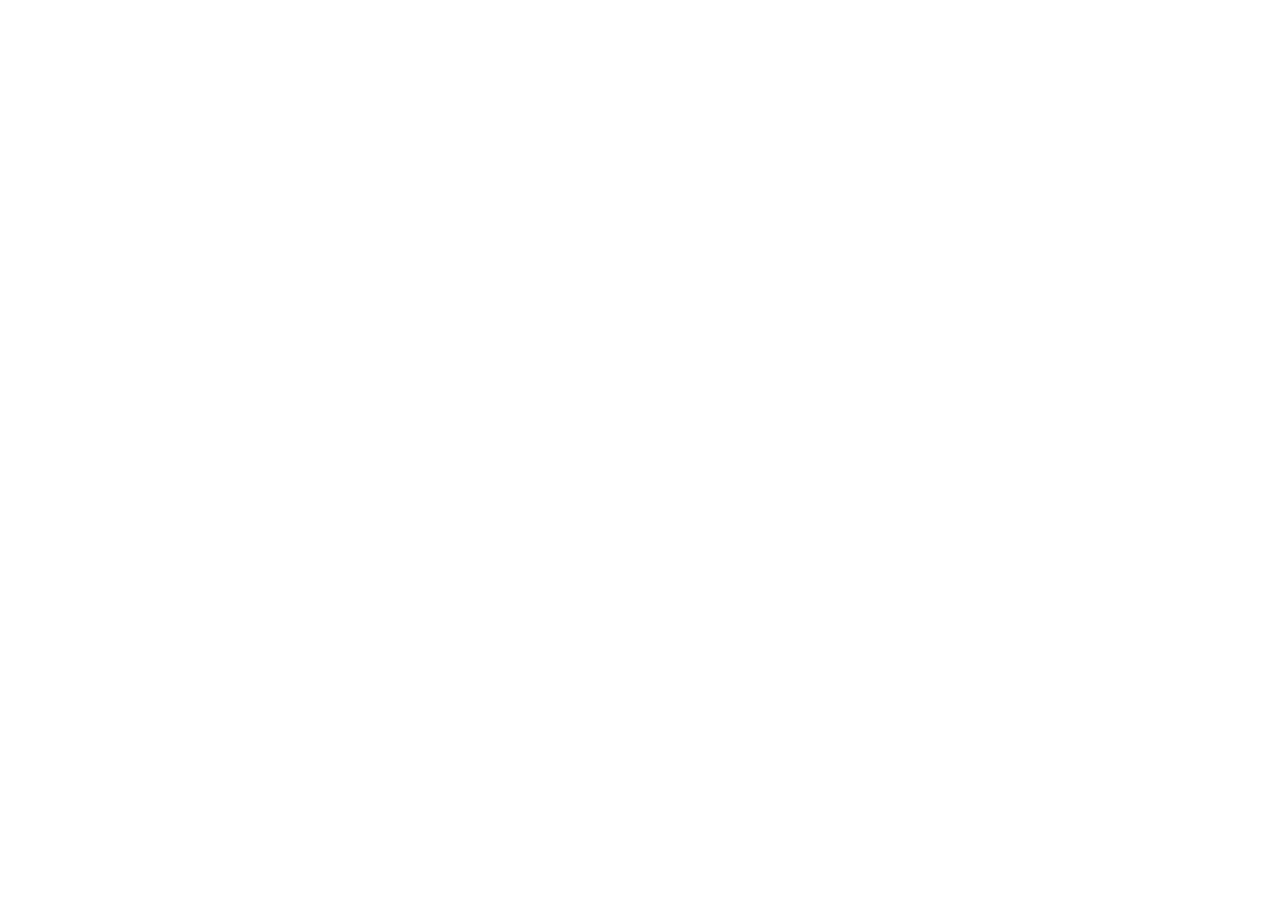
==== index.html @ 42267402 "design: 하단 탭바 아이콘 디자인 피그마 시안 1:1 매칭 및 active 상태 fill 디자인 적용" ====
<html lang="ko"><head>
<meta charset="UTF-8">
<meta name="viewport" content="width=device-width, initial-scale=1.0">
<title>USE — 쿠폰 자동추천 서비스</title>
<link rel="stylesheet" href="https://unpkg.com/leaflet@1.9.4/dist/leaflet.css">
<link rel="stylesheet" href="style.css?v=35">
</head>
<body>

<!-- ==================== SPLASH ==================== -->
<div class="screen" id="s-splash" style="background: var(--primary); min-height: 100vh; display: none; align-items: center; justify-content: center;">
  <div class="sp-inner">
    <div class="sp-logo">
      <span class="sp-logo-txt">USE</span>
    </div>
    <p class="sp-sub">쿠폰 통합 서비스</p>
  </div>
</div>

<!-- ────────────────────────────────────────
  공통 온보딩 스타일
──────────────────────────────────────── -->
<!-- ==================== MAIN ==================== -->
<div class="screen" id="s-main" style="display: none;">
  <div class="main-screen">
    <div class="main-content">

      <!-- 뒤로가기 (회원가입 모드에서만 표시) -->

      <!-- 제목 -->
      <h1 class="main-hero-title">안녕하세요 :)<br>USE입니다.</h1>

      <!-- 로그인 폼 -->
      <div id="main-login-panel" class="main-form" style="display: flex;">
        <div class="main-field"><input type="text" placeholder="아이디를 입력해 주세요"></div>
        <div class="main-field"><input type="password" placeholder="비밀번호를 입력해 주세요"></div>
        <button class="main-login-btn" onclick="S.isConnected=true;localStorage.setItem('useHasVisited','1');go('home');setTimeout(showNotiSetupPopup,300);">로그인</button>
        <div class="main-divider">간편 로그인</div>
        <div class="main-social-row">
          <button class="main-social-btn main-social-kakao" onclick="S.isConnected=true;localStorage.setItem('useHasVisited','1');go('home');" title="카카오 로그인">
            <svg width="22" height="22" viewBox="0 0 24 24" fill="#3A1D00"><path d="M12 3C6.477 3 2 6.477 2 10.8c0 2.7 1.6 5.08 4.04 6.54L5 21l4.56-2.4c.79.17 1.6.26 2.44.26 5.523 0 10-3.477 10-7.8S17.523 3 12 3z"></path></svg>
          </button>
          <button class="main-social-btn main-social-naver" onclick="S.isConnected=true;localStorage.setItem('useHasVisited','1');go('home');" title="네이버 로그인">
            <svg width="18" height="18" viewBox="0 0 24 24" fill="white"><path d="M16.273 12.845L7.376 0H0v24h7.727V11.155L16.624 24H24V0h-7.727z"></path></svg>
          </button>
          <button class="main-social-btn main-social-toss" onclick="S.isConnected=true;localStorage.setItem('useHasVisited','1');go('home');" title="토스 로그인">
            <svg width="20" height="20" viewBox="0 0 24 24" fill="white"><path d="M12 2C6.48 2 2 6.48 2 12s4.48 10 10 10 10-4.48 10-10S17.52 2 12 2zm0 3c1.66 0 3 1.34 3 3s-1.34 3-3 3-3-1.34-3-3 1.34-3 3-3zm0 14.2c-2.5 0-4.71-1.28-6-3.22.03-1.99 4-3.08 6-3.08 1.99 0 5.97 1.09 6 3.08-1.29 1.94-3.5 3.22-6 3.22z"></path></svg>
          </button>
          <button class="main-social-btn main-social-google" onclick="S.isConnected=true;localStorage.setItem('useHasVisited','1');go('home');" title="구글 로그인">
            <svg width="20" height="20" viewBox="0 0 24 24"><path d="M22.56 12.25c0-.78-.07-1.53-.2-2.25H12v4.26h5.92c-.26 1.37-1.04 2.53-2.21 3.31v2.77h3.57c2.08-1.92 3.28-4.74 3.28-8.09z" fill="#4285F4"></path><path d="M12 23c2.97 0 5.46-.98 7.28-2.66l-3.57-2.77c-.98.66-2.23 1.06-3.71 1.06-2.86 0-5.29-1.93-6.16-4.53H2.18v2.84C3.99 20.53 7.7 23 12 23z" fill="#34A853"></path><path d="M5.84 14.09c-.22-.66-.35-1.36-.35-2.09s.13-1.43.35-2.09V7.07H2.18C1.43 8.55 1 10.22 1 12s.43 3.45 1.18 4.93l2.85-2.22.81-.62z" fill="#FBBC05"></path><path d="M12 5.38c1.62 0 3.06.56 4.21 1.64l3.15-3.15C17.45 2.09 14.97 1 12 1 7.7 1 3.99 3.47 2.18 7.07l3.66 2.84c.87-2.6 3.3-4.53 6.16-4.53z" fill="#EA4335"></path></svg>
          </button>
        </div>
        <button class="main-signup-link-btn" onclick="go('main-signup')">회원가입 하러 가기</button>
      </div>

    </div><!-- /.main-content -->
  </div><!-- /.main-screen -->
</div>

<!-- ==================== LOGIN ==================== -->
<div class="screen" id="s-login-new" style="display: none;">
  <div class="ob2-wrap">
    <button class="ob2-back" onclick="go('main')" aria-label="뒤로가기"><svg viewBox="0 0 24 24" fill="none" aria-hidden="true"><path d="M15 18l-6-6 6-6" stroke="currentColor" stroke-width="2" stroke-linecap="round" stroke-linejoin="round"></path></svg></button>
    <div class="ob2-title" style="margin-top:100px">로그인</div>
    <div class="ob2-field"><input type="text" placeholder="아이디 입력"></div>
    <div class="ob2-field"><input type="password" placeholder="비밀번호 입력"></div>
    <button class="ob2-btn" onclick="S.isConnected=true;localStorage.setItem('useHasVisited','1');go('home');">로그인</button>
  </div>
</div>

<!-- ==================== 회원가입 선택 (→ s-main 회원가입 탭으로 통합) ==================== -->
<div class="screen" id="s-signup-select" style="display: none;"></div>

<!-- ==================== 서비스 이용 동의 (Figma 25:6840) ==================== -->
<div class="screen" id="s-main-signup" style="display: none;">
  <div class="terms-wrap" style="background:#fff;">
    <!-- 뒤로가기 -->
    <button class="terms-back" onclick="go('main')" aria-label="뒤로가기">
      <svg viewBox="0 0 24 24" fill="none" aria-hidden="true"><path d="M15 18l-6-6 6-6" stroke="currentColor" stroke-width="2" stroke-linecap="round" stroke-linejoin="round"></path></svg>
    </button>
    <!-- 타이틀 -->
    <h1 class="main-hero-title" style="color:var(--color-blue-500);font-size:32px;">안녕하세요 :)<br>USE입니다.</h1>
    <!-- 폼 -->
    <div class="main-form" style="display:flex;margin-top:32px;">
      <p style="font-family:var(--font);font-size:16px;font-weight:600;color:var(--color-gray-400);text-align:center;margin:0 0 12px;">휴대폰번호로 간편하게 가입해 보세요!</p>
      <div class="main-field">
        <input type="tel" placeholder="휴대폰번호를 입력해 주세요">
      </div>
      <button class="main-login-btn" style="background:var(--color-blue-500);color:#fff;font-size:20px;" onclick="go('terms-new')">회원가입 하기</button>
      <div class="main-divider" style="color:var(--color-gray-400);">간편 가입</div>
      <div class="main-social-row">
        <button class="main-social-btn main-social-kakao" onclick="goSocialFlow()" title="카카오 회원가입">
          <svg width="22" height="22" viewBox="0 0 24 24" fill="#3A1D00"><path d="M12 3C6.477 3 2 6.477 2 10.8c0 2.7 1.6 5.08 4.04 6.54L5 21l4.56-2.4c.79.17 1.6.26 2.44.26 5.523 0 10-3.477 10-7.8S17.523 3 12 3z"></path></svg>
        </button>
        <button class="main-social-btn main-social-naver" onclick="goSocialFlow()" title="네이버 회원가입">
          <svg width="18" height="18" viewBox="0 0 24 24" fill="white"><path d="M16.273 12.845L7.376 0H0v24h7.727V11.155L16.624 24H24V0h-7.727z"></path></svg>
        </button>
        <button class="main-social-btn main-social-toss" onclick="goSocialFlow()" title="토스 회원가입">
          <svg width="20" height="20" viewBox="0 0 24 24" fill="white"><path d="M12 2C6.48 2 2 6.48 2 12s4.48 10 10 10 10-4.48 10-10S17.52 2 12 2zm0 3c1.66 0 3 1.34 3 3s-1.34 3-3 3-3-1.34-3-3 1.34-3 3-3zm0 14.2c-2.5 0-4.71-1.28-6-3.22.03-1.99 4-3.08 6-3.08 1.99 0 5.97 1.09 6 3.08-1.29 1.94-3.5 3.22-6 3.22z"></path></svg>
        </button>
        <button class="main-social-btn main-social-google" onclick="goSocialFlow()" title="구글 회원가입">
          <svg width="20" height="20" viewBox="0 0 24 24"><path d="M22.56 12.25c0-.78-.07-1.53-.2-2.25H12v4.26h5.92c-.26 1.37-1.04 2.53-2.21 3.31v2.77h3.57c2.08-1.92 3.28-4.74 3.28-8.09z" fill="#4285F4"></path><path d="M12 23c2.97 0 5.46-.98 7.28-2.66l-3.57-2.77c-.98.66-2.23 1.06-3.71 1.06-2.86 0-5.29-1.93-6.16-4.53H2.18v2.84C3.99 20.53 7.7 23 12 23z" fill="#34A853"></path><path d="M5.84 14.09c-.22-.66-.35-1.36-.35-2.09s.13-1.43.35-2.09V7.07H2.18C1.43 8.55 1 10.22 1 12s.43 3.45 1.18 4.93l2.85-2.22.81-.62z" fill="#FBBC05"></path><path d="M12 5.38c1.62 0 3.06.56 4.21 1.64l3.15-3.15C17.45 2.09 14.97 1 12 1 7.7 1 3.99 3.47 2.18 7.07l3.66 2.84c.87-2.6 3.3-4.53 6.16-4.53z" fill="#EA4335"></path></svg>
        </button>
      </div>
    </div>
  </div>
</div>

<div class="screen" id="s-terms-new" style="display: none;">
  <div class="terms-wrap">

    <!-- 뒤로가기 -->
    <button class="terms-back" onclick="goSignupSelect()" aria-label="뒤로가기"><svg viewBox="0 0 24 24" fill="none" aria-hidden="true"><path d="M15 18l-6-6 6-6" stroke="currentColor" stroke-width="2" stroke-linecap="round" stroke-linejoin="round"></path></svg></button>

    <!-- 타이틀 -->
    <h1 class="terms-title">서비스 동의</h1>

    <!-- 컨텐츠 -->
    <div class="terms-content">

      <!-- 전체 동의 카드 -->
      <div class="terms-all-card" onclick="termsToggleAll()">
        <span class="terms-all-label">약관 전체 동의</span>
        <div class="terms-check" id="chkAll"></div>
      </div>

      <!-- 필수 약관 그룹 -->
      <div class="terms-group">
        <div class="terms-group-header" onclick="termsToggleGroup('required')">
          <span class="terms-group-title">필수 약관 전체 동의</span>
          <div class="terms-check" id="chkRequired"></div>
        </div>
        <div class="terms-item-row" data-group="required" onclick="termsToggleItem(this)">
          <span class="terms-item-label">(필수) 이용약관 동의</span>
          <div class="terms-check-sm"></div>
        </div>
        <div class="terms-item-row" data-group="required" onclick="termsToggleItem(this)">
          <span class="terms-item-label">(필수) 개인정보 취급방침 동의</span>
          <div class="terms-check-sm"></div>
        </div>
        <div class="terms-item-row" data-group="required" onclick="termsToggleItem(this)">
          <span class="terms-item-label">(선택) 마케팅 수신 동의</span>
          <div class="terms-check-sm"></div>
        </div>
      </div>

      <!-- 구분선 -->
      <div class="terms-divider"></div>

      <!-- 본인 확인 서비스 그룹 -->
      <div class="terms-group">
        <div class="terms-group-header" onclick="termsToggleGroup('identity')">
          <span class="terms-group-title">본인 확인 서비스 전체 동의</span>
          <div class="terms-check" id="chkIdentity"></div>
        </div>
        <div class="terms-item-row" data-group="identity" onclick="termsToggleItem(this)">
          <span class="terms-item-label">(필수) 본인인증 서비스 이용약관</span>
          <div class="terms-check-sm"></div>
        </div>
        <div class="terms-item-row" data-group="identity" onclick="termsToggleItem(this)">
          <span class="terms-item-label">(필수) 개인정보 제3자 제공 동의</span>
          <div class="terms-check-sm"></div>
        </div>
        <div class="terms-item-row" data-group="identity" onclick="termsToggleItem(this)">
          <span class="terms-item-label">(선택) 고유식별정보 처리 동의</span>
          <div class="terms-check-sm"></div>
        </div>
      </div>

    </div><!-- /.terms-content -->

    <!-- 하단 고정 버튼 -->
    <button class="terms-next-btn" onclick="go('signup-id')">다음</button>

  </div><!-- /.terms-wrap -->
</div>

<!-- ==================== 본인인증 ==================== -->
<!-- ==================== 간편회원가입 목록 ==================== -->
<!-- ==================== 카카오 회원가입 로딩 (Figma 1089:15003) ==================== -->

<!-- ==================== 간편 회원가입 로딩 (1089:15003) ==================== -->
<div class="screen" id="s-social-flow-loading" style="display:none;">
  <div style="display:flex;flex-direction:column;align-items:center;justify-content:center;height:100vh;background:white;">
    <div style="display:flex;flex-direction:column;align-items:center;gap:32px;">
      <!-- 스피닝 오빗 -->
      <div style="position:relative;width:78px;height:78px;">
        <div style="position:absolute;inset:8px;border-radius:50%;background:#9EC3FF;"></div>
        <div style="position:absolute;inset:10px;border-radius:50%;background:#126dfb;"></div>
        <div style="position:absolute;top:4px;right:0;width:14px;height:14px;border-radius:50%;background:#9EC3FF;animation:socialOrbitSpin 1.2s linear infinite;transform-origin:-25px 0;"></div>
      </div>
      <p style="font-family:var(--font);font-size:28px;font-weight:800;color:#071b44;text-align:center;letter-spacing:0.03em;line-height:1.25;margin:0;">회원가입을<br>진행하고 있어요</p>
    </div>
  </div>
</div>

<!-- ==================== 간편 회원가입 완료 (1089:15012) ==================== -->
<div class="screen" id="s-social-flow-complete" style="display:none;">
  <div style="display:flex;flex-direction:column;align-items:center;justify-content:center;height:100vh;background:white;position:relative;">
    <div style="display:flex;flex-direction:column;align-items:center;gap:32px;">
      <!-- 완료 아이콘 -->
      <div style="position:relative;width:78px;height:78px;">
        <div style="position:absolute;inset:8px;border-radius:50%;border:3px solid #9EC3FF;background:white;"></div>
        <div style="position:absolute;inset:12px;border-radius:50%;background:#126dfb;"></div>
        <div style="position:absolute;top:4px;right:0;width:14px;height:14px;border-radius:50%;background:#9EC3FF;"></div>
      </div>
      <p style="font-family:var(--font);font-size:28px;font-weight:800;color:#071b44;text-align:center;letter-spacing:0.03em;line-height:1.25;margin:0;">회원가입이<br>완료되었어요!</p>
    </div>
    <!-- 시작하기 버튼 -->
    <div style="position:absolute;bottom:23px;left:15px;right:15px;">
      <button onclick="S.isConnected=true;localStorage.setItem('useHasVisited','1');go('home');setTimeout(showNotiSetupPopup,300);" style="width:100%;height:60px;background:#126dfb;border:none;border-radius:16px;font-family:var(--font);font-size:16px;font-weight:800;color:white;cursor:pointer;">시작하기</button>
    </div>
  </div>
</div>

<!-- ==================== 소셜 회원가입 (네이버/토스/구글 공용, 제목만 다름) ==================== -->
<div class="screen" id="s-signup-social-loading" style="display: none;">
  <div class="kakao-signup-wrap kakao-signup-loading">
    <div class="kakao-signup-center">
      <div class="kakao-orbit-wrap" aria-hidden="true">
        <div class="kakao-orbit spinning"></div>
        <div class="kakao-orbit-ring"></div>
      </div>
      <h1 class="kakao-signup-title">회원가입을<br>진행하고 있어요</h1>
    </div>
    <div class="kakao-signup-bottom">
      <button class="kakao-signup-btn loading" type="button" disabled aria-disabled="true">시작하기</button>
    </div>
  </div>
</div>

<div class="screen" id="s-signup-social-complete" style="display: none;">
  <div class="kakao-signup-wrap kakao-signup-complete">
    <div class="kakao-signup-top">
      <button class="kakao-signup-back" onclick="socialSignupBack()" aria-label="뒤로가기"><svg viewBox="0 0 24 24" fill="none" aria-hidden="true"><path d="M15 18l-6-6 6-6" stroke="currentColor" stroke-width="2" stroke-linecap="round" stroke-linejoin="round"></path></svg></button>
    </div>
    <div class="kakao-signup-center">
      <div class="kakao-orbit complete" aria-hidden="true"></div>
      <h1 class="kakao-signup-title">회원가입이 완료되었어요!</h1>
    </div>
    <div class="kakao-signup-bottom">
      <button class="kakao-signup-btn primary" onclick="finishSocialSignupFlow()">시작하기</button>
    </div>
  </div>
</div>
<div class="screen" id="s-phone" style="display: none;">
  <div class="ob-page">
    <div class="ob-card">
      <div class="ob-back" data-action="go-back"><svg viewBox="0 0 24 24" fill="none" aria-hidden="true"><path d="M15 18l-6-6 6-6" stroke="currentColor" stroke-width="2" stroke-linecap="round" stroke-linejoin="round"></path></svg> 뒤로</div>
      <h2 class="ob-h2">휴대폰 번호를 입력해 주세요</h2>
      <div class="sms-row" style="margin-bottom:0">
        <div class="field-wrap">
          <input id="phField" type="tel" inputmode="numeric" placeholder="-0000-0000" maxlength="13" value="010" oninput="fmtPhone(this)">
        </div>
        <button class="btn-sms-send" data-action="send-sms">인증번호 받기</button>
      </div>
      <div class="otp-panel" id="otpPanel">
        <div class="otp-big-wrap">
          <div class="field-wrap">
            <input id="otpField" type="tel" inputmode="numeric" placeholder="인증번호 6자리" maxlength="6" oninput="checkOTP(this)">
          </div>
        </div>
        <div class="otp-footer-row">
          <span class="otp-timer" id="otpTimer">재발송 가능: 59초 후</span>
          <button class="otp-resend-btn" data-action="resend-sms">재전송</button>
        </div>
        <button class="btn-primary" onclick="showNotiSetupPopup()" style="margin-top:16px">확인</button>
      </div>
    </div>
  </div>
</div>

<!-- ==================== LOADING ==================== -->
<div class="screen" id="s-loading" style="display: none;">
  <div class="terms-wrap" style="background:white">
    <!-- 타이틀 -->
    <div style="padding-top:82px;padding-left:20px;padding-right:20px">
      <h1 class="terms-title" style="margin:0;line-height:1.2">자동 연동 중입니다.</h1>
      <p class="link-subtitle">곧 원하는 쿠폰을 USE에서<br>쉽게 찾아볼 수 있습니다</p>
    </div>
    <!-- 스텝퍼 -->
    <div class="link-stepper-wrap">
      <div class="link-stepper-bar">
        <div class="link-stepper-fill" style="width:50%"></div>
      </div>
      <div class="link-stepper-dots">
        <div class="link-dot done"></div>
        <div class="link-dot active"></div>
        <div class="link-dot"></div>
      </div>
    </div>
    <div class="link-dot-labels" style="padding:14px 9px 0">
      <span class="link-dot-label done-lbl">쿠폰 집계 중</span>
      <span class="link-dot-label active-lbl">포인트 집계 중</span>
      <span class="link-dot-label idle-lbl">집계 완료</span>
    </div>
    <!-- 혜택 요약 카드 -->
    <div class="link-summary-card">
      <p class="link-summary-title">혜택 요약 정보</p>
      <div class="link-summary-divider"></div>
      <div class="link-summary-row">
        <span>총 쿠폰 수량</span>
        <span>56개</span>
      </div>
      <div class="link-summary-row">
        <span>총 포인트 합계</span>
        <span><span class="link-spinner"></span></span>
      </div>
      <div class="link-summary-row danger">
        <span>만료 임박 쿠폰</span>
        <span>3개</span>
      </div>
      <div class="link-summary-row danger">
        <span>만료 임박 포인트</span>
        <span><span class="link-spinner danger"></span></span>
      </div>
    </div>
    <p class="link-note">연동 설정은 내 정보에서 수정이 가능합니다.</p>
    <!-- 하단 버튼 (비활성) -->
    <button class="link-btn-disabled" disabled="">자동 연동 중</button>
  </div>
</div>

<!-- ==================== LOADING RESULT ==================== -->
<div class="screen" id="s-loading-result" style="display: none;">
  <div class="terms-wrap" style="background:white">
    <!-- 타이틀 -->
    <div style="padding-top:82px;padding-left:20px;padding-right:20px">
      <h1 class="terms-title" style="margin:0;line-height:1.2">자동 연동이<br>완료되었습니다.</h1>
      <p class="link-subtitle" style="margin-top:12px">이제 원하는 쿠폰을 USE에서<br>쉽게 찾아볼 수 있습니다</p>
    </div>
    <!-- 혜택 요약 카드 (집계 완료) -->
    <div class="link-summary-card">
      <p class="link-summary-title">혜택 요약 정보</p>
      <div class="link-summary-divider"></div>
      <div class="link-summary-row">
        <span>총 쿠폰 수량</span>
        <span>56개</span>
      </div>
      <div class="link-summary-row">
        <span>총 포인트 합계</span>
        <span>25,900p</span>
      </div>
      <div class="link-summary-row danger">
        <span>만료 임박 쿠폰</span>
        <span>3개</span>
      </div>
      <div class="link-summary-row danger">
        <span>만료 임박 포인트</span>
        <span>1,200p</span>
      </div>
    </div>
    <p class="link-note">연동 설정은 내 정보에서 수정이 가능합니다.</p>
    <!-- 하단 버튼 (활성) -->
    <button class="terms-next-btn" onclick="goHome()">홈으로 가기</button>
  </div>
</div>

<!-- ==================== INTEGRATION ==================== -->
<div class="screen" id="s-integration" style="display: none;">
  <div class="ob-page">
    <div class="ob-card xwide">
      <div class="ob-back" style="margin-bottom:16px" data-action="go-back"><svg viewBox="0 0 24 24" fill="none" aria-hidden="true"><path d="M15 18l-6-6 6-6" stroke="currentColor" stroke-width="2" stroke-linecap="round" stroke-linejoin="round"></path></svg> 뒤로</div>

      <!-- 타이틀 + 전체 버튼 -->
      <div style="display:flex;align-items:center;justify-content:space-between;margin-bottom:20px">
        <h2 class="ob-h2" style="margin-bottom:0">연동할 서비스를 선택해 주세요</h2>
        <button id="svcAllBtn" onclick="toggleAllSvc()" style="padding:8px 20px;border-radius:20px;border:2px solid var(--gray-300);background:var(--gray-100);color:var(--gray-500);font-size:var(--font-size-body);font-weight:var(--font-weight-bold);cursor:pointer;white-space:nowrap;font-family:var(--font);flex-shrink:0;transition:all .15s;margin-left:12px">전체</button>
      </div>

      <div class="svc-grid">
        <!-- 통신사 -->
        <div class="svc-card connected" data-cat="통신사">
          <div class="svc-logo" style="background:linear-gradient(135deg,#e8001d,#ff4d6d)">KT</div>
          <div class="svc-info"><div class="svc-name">KT</div><div class="svc-desc">멤버십 쿠폰·포인트</div></div>
          <button class="conn-btn done" data-action="toggle-svc">✓ 완료</button>
        </div>
        <div class="svc-card" data-cat="통신사">
          <div class="svc-logo" style="background:linear-gradient(135deg,#e40000,#ff6b6b)">SKT</div>
          <div class="svc-info"><div class="svc-name">SKT</div><div class="svc-desc">T멤버십 혜택</div></div>
          <button class="conn-btn" data-action="toggle-svc">연동하기</button>
        </div>
        <div class="svc-card" data-cat="통신사">
          <div class="svc-logo" style="background:linear-gradient(135deg,#e5007f,#ff4db8)">U+</div>
          <div class="svc-info"><div class="svc-name">LG U+</div><div class="svc-desc">U+ 멤버십 쿠폰</div></div>
          <button class="conn-btn" data-action="toggle-svc">연동하기</button>
        </div>
        <!-- 마트 -->
        <div class="svc-card connected" data-cat="마트">
          <div class="svc-logo" style="background:linear-gradient(135deg,#f5a623,#e8870a);color:var(--surface)">E</div>
          <div class="svc-info"><div class="svc-name">이마트</div><div class="svc-desc">e-money·할인쿠폰</div></div>
          <button class="conn-btn done" data-action="toggle-svc">✓ 완료</button>
        </div>
        <div class="svc-card" data-cat="마트">
          <div class="svc-logo" style="background:linear-gradient(135deg,#1565c0,#42a5f5)">H</div>
          <div class="svc-info"><div class="svc-name">홈플러스</div><div class="svc-desc">포인트·할인쿠폰</div></div>
          <button class="conn-btn" data-action="toggle-svc">연동하기</button>
        </div>
        <div class="svc-card" data-cat="마트">
          <div class="svc-logo" style="background:linear-gradient(135deg,#e53935,#ef9a9a)">L</div>
          <div class="svc-info"><div class="svc-name">롯데마트</div><div class="svc-desc">L.POINT·쿠폰</div></div>
          <button class="conn-btn" data-action="toggle-svc">연동하기</button>
        </div>
        <!-- 편의점 -->
        <div class="svc-card" data-cat="편의점">
          <div class="svc-logo" style="background:linear-gradient(135deg,#0066b3,#4da6ff)">GS</div>
          <div class="svc-info"><div class="svc-name">GS25</div><div class="svc-desc">나만의 냉장고 쿠폰</div></div>
          <button class="conn-btn" data-action="toggle-svc">연동하기</button>
        </div>
        <div class="svc-card" data-cat="편의점">
          <div class="svc-logo" style="background:linear-gradient(135deg,#7c3aed,#a78bfa)">CU</div>
          <div class="svc-info"><div class="svc-name">CU</div><div class="svc-desc">포켓CU 쿠폰</div></div>
          <button class="conn-btn" data-action="toggle-svc">연동하기</button>
        </div>
        <div class="svc-card" data-cat="편의점">
          <div class="svc-logo" style="background:linear-gradient(135deg,#d32f2f,#ff7043)">7</div>
          <div class="svc-info"><div class="svc-name">세븐일레븐</div><div class="svc-desc">모바일 쿠폰</div></div>
          <button class="conn-btn" data-action="toggle-svc">연동하기</button>
        </div>
        <!-- 배달 -->
        <div class="svc-card connected" data-cat="배달">
          <div class="svc-logo" style="background:linear-gradient(135deg,#00c3e3,#0099cc)">B</div>
          <div class="svc-info"><div class="svc-name">배달의민족</div><div class="svc-desc">배달 할인쿠폰</div></div>
          <button class="conn-btn done" data-action="toggle-svc">✓ 완료</button>
        </div>
        <div class="svc-card" data-cat="배달">
          <div class="svc-logo" style="background:linear-gradient(135deg,#ef4444,#fca5a5)">쿠</div>
          <div class="svc-info"><div class="svc-name">쿠팡이츠</div><div class="svc-desc">배달 할인쿠폰</div></div>
          <button class="conn-btn" data-action="toggle-svc">연동하기</button>
        </div>
        <div class="svc-card" data-cat="배달">
          <div class="svc-logo" style="background:linear-gradient(135deg,#f97316,#fbbf24)">요</div>
          <div class="svc-info"><div class="svc-name">요기요</div><div class="svc-desc">배달 할인쿠폰</div></div>
          <button class="conn-btn" data-action="toggle-svc">연동하기</button>
        </div>
        <!-- 카페·음료 -->
        <div class="svc-card" data-cat="카페">
          <div class="svc-logo" style="background:linear-gradient(135deg,#00704a,#00a067)">★</div>
          <div class="svc-info"><div class="svc-name">스타벅스</div><div class="svc-desc">리워드·무료음료</div></div>
          <button class="conn-btn" data-action="toggle-svc">연동하기</button>
        </div>
        <div class="svc-card" data-cat="카페">
          <div class="svc-logo" style="background:linear-gradient(135deg,#fee500,#ffd000);color:#3a1d00">메</div>
          <div class="svc-info"><div class="svc-name">메가커피</div><div class="svc-desc">쿠폰·스탬프</div></div>
          <button class="conn-btn" data-action="toggle-svc">연동하기</button>
        </div>
        <!-- 패션·뷰티 -->
        <div class="svc-card" data-cat="패션">
          <div class="svc-logo" style="background:linear-gradient(135deg,#059669,#34d399)">올</div>
          <div class="svc-info"><div class="svc-name">올리브영</div><div class="svc-desc">멤버십·할인쿠폰</div></div>
          <button class="conn-btn" data-action="toggle-svc">연동하기</button>
        </div>
        <div class="svc-card" data-cat="패션">
          <div class="svc-logo" style="background:linear-gradient(135deg,#1a1a1a,#555)">무</div>
          <div class="svc-info"><div class="svc-name">무신사</div><div class="svc-desc">적립금·쿠폰</div></div>
          <button class="conn-btn" data-action="toggle-svc">연동하기</button>
        </div>
        <!-- 플랫폼 -->
        <div class="svc-card" data-cat="플랫폼">
          <div class="svc-logo" style="background:linear-gradient(135deg,#fee500,#ffd000);color:#3a1d00">K</div>
          <div class="svc-info"><div class="svc-name">카카오</div><div class="svc-desc">선물하기·교환권</div></div>
          <button class="conn-btn" data-action="toggle-svc">연동하기</button>
        </div>
        <div class="svc-card" data-cat="플랫폼">
          <div class="svc-logo" style="background:linear-gradient(135deg,#03c75a,#00a847)">N</div>
          <div class="svc-info"><div class="svc-name">네이버</div><div class="svc-desc">네이버페이 쿠폰</div></div>
          <button class="conn-btn" data-action="toggle-svc">연동하기</button>
        </div>
      </div>
      <button class="btn-primary" data-action="go-connect-complete">연결 완료하기</button>
    </div>
  </div>
</div>

<!-- ==================== AGE ==================== -->
<div class="screen" id="s-age" style="display: none;">
  <div class="ob-page">
    <div class="ob-card wide">
      <div class="ob-nav-row">
        <div class="ob-back" data-action="go-back"><svg viewBox="0 0 24 24" fill="none" aria-hidden="true"><path d="M15 18l-6-6 6-6" stroke="currentColor" stroke-width="2" stroke-linecap="round" stroke-linejoin="round"></path></svg> 뒤로</div>
        <span class="ob-skip" data-action="go-category">건너뛰기</span>
      </div>
      <div class="ob-prog">
        <div class="ob-prog-info"><span class="ob-prog-step">1 / 5단계</span><span class="ob-prog-step">연령대</span></div>
        <div class="ob-prog-track"><div class="ob-prog-fill" style="width:20%"></div></div>
      </div>
      <h2 class="ob-h2">연령대를 알려주세요</h2>
      <div style="font-size:var(--font-size-body);color:var(--gray-500);margin-bottom:28px">맞춤 쿠폰 추천에 활용됩니다</div>
      <div style="display:flex;flex-direction:column;gap:12px;margin-bottom:32px">
        <div class="age-option" data-action="sel-age" style="display:flex;align-items:center;gap:16px;padding:18px 20px;border:2px solid var(--gray-200);border-radius:14px;cursor:pointer;transition:all .15s;background:white">
          <span style="font-size:var(--font-size-headline-sm)">🎮</span>
          <div><div style="font-size:var(--font-size-body);font-weight:var(--font-weight-bold);color:var(--gray-900)">10 – 20대</div><div style="font-size:var(--font-size-caption);color:var(--gray-500)">10 – 29세</div></div>
        </div>
        <div class="age-option" data-action="sel-age" style="display:flex;align-items:center;gap:16px;padding:18px 20px;border:2px solid var(--gray-200);border-radius:14px;cursor:pointer;transition:all .15s;background:white">
          <span style="font-size:var(--font-size-headline-sm)">🛒</span>
          <div><div style="font-size:var(--font-size-body);font-weight:var(--font-weight-bold);color:var(--gray-900)">30 – 40대</div><div style="font-size:var(--font-size-caption);color:var(--gray-500)">30 – 49세</div></div>
        </div>
        <div class="age-option" data-action="sel-age" style="display:flex;align-items:center;gap:16px;padding:18px 20px;border:2px solid var(--gray-200);border-radius:14px;cursor:pointer;transition:all .15s;background:white">
          <span style="font-size:var(--font-size-headline-sm)">🏡</span>
          <div><div style="font-size:var(--font-size-body);font-weight:var(--font-weight-bold);color:var(--gray-900)">50 – 60대</div><div style="font-size:var(--font-size-caption);color:var(--gray-500)">50 – 64세</div></div>
        </div>
        <div class="age-option" data-action="sel-age" style="display:flex;align-items:center;gap:16px;padding:18px 20px;border:2px solid var(--gray-200);border-radius:14px;cursor:pointer;transition:all .15s;background:white">
          <span style="font-size:var(--font-size-headline-sm)">🌿</span>
          <div><div style="font-size:var(--font-size-body);font-weight:var(--font-weight-bold);color:var(--gray-900)">65+</div><div style="font-size:var(--font-size-caption);color:var(--gray-500)">65세 이상</div></div>
        </div>
      </div>
      <button class="btn-primary" data-action="go-category">다음</button>
    </div>
  </div>
</div>

<!-- ==================== CATEGORY ==================== -->
<div class="screen" id="s-category" style="display: none;">
  <div class="ob-page">
    <div class="ob-card xwide">
      <div class="ob-nav-row">
        <div class="ob-back" data-action="go-back"><svg viewBox="0 0 24 24" fill="none" aria-hidden="true"><path d="M15 18l-6-6 6-6" stroke="currentColor" stroke-width="2" stroke-linecap="round" stroke-linejoin="round"></path></svg> 뒤로</div>
        <span class="ob-skip" data-action="go-brand">건너뛰기</span>
      </div>
      <div class="ob-prog">
        <div class="ob-prog-info"><span class="ob-prog-step">2 / 5단계</span><span class="ob-prog-step">관심 카테고리</span></div>
        <div class="ob-prog-track"><div class="ob-prog-fill" style="width:40%"></div></div>
      </div>
      <h2 class="ob-h2">더 관심있는 카테고리를 선택해주세요</h2>
      <!-- 전체 선택 토글 -->
      <div style="margin-bottom:14px">
        <button id="catAllToggle" style="width:100%;padding:10px 0;border-radius:8px;border:1.5px solid var(--primary);background:var(--primary-lt);color:var(--primary);font-size:var(--font-size-body);font-weight:var(--font-weight-bold);cursor:pointer;font-family:var(--font)" data-action="cat-all-toggle">전체 선택</button>
      </div>
      <div class="cat-grid" id="catGrid">
        <div class="cat-chip sel" data-action="toggle-cat">마트</div>
        <div class="cat-chip sel" data-action="toggle-cat">배달</div>
        <div class="cat-chip" data-action="toggle-cat">카페</div>
        <div class="cat-chip" data-action="toggle-cat">쇼핑</div>
        <div class="cat-chip" data-action="toggle-cat">패션</div>
        <div class="cat-chip" data-action="toggle-cat">가전</div>
      </div>
      <button class="btn-primary" data-action="go-brand">다음</button>
    </div>
  </div>
</div>

<!-- ==================== BRAND ==================== -->
<div class="screen" id="s-brand" style="display: none;">
  <div class="ob-page">
    <div class="ob-card xwide">
      <span class="ob-skip" data-action="go-discount">건너뛰기</span>
      <div class="ob-back" data-action="go-back"><svg viewBox="0 0 24 24" fill="none" aria-hidden="true"><path d="M15 18l-6-6 6-6" stroke="currentColor" stroke-width="2" stroke-linecap="round" stroke-linejoin="round"></path></svg> 뒤로</div>
      <div class="ob-prog">
        <div class="ob-prog-info"><span class="ob-prog-step">3 / 5단계</span><span class="ob-prog-step">선호 브랜드</span></div>
        <div class="ob-prog-track"><div class="ob-prog-fill" style="width:60%"></div></div>
      </div>
      <h2 class="ob-h2" style="margin-bottom:14px">자주 이용하는 브랜드를 선택해 주세요</h2>
      <button id="brandAllToggleBtn" onclick="toggleBrandAll()" style="width:100%;padding:10px 0;border-radius:8px;border:1.5px solid var(--primary);background:var(--primary);color:white;font-size:var(--font-size-body);font-weight:var(--font-weight-bold);cursor:pointer;font-family:var(--font);transition:all .15s;margin-bottom:14px">전체 선택</button>
      <div class="brand-grid" id="brandGrid">
        <div class="brand-chip sel" data-action="toggle-brand"><img src="로고/사경디_로고_배달의민족.svg" alt="">배달의민족</div>
        <div class="brand-chip sel" data-action="toggle-brand"><img src="로고/사경디_로고_올리브영.svg" alt="">올리브영</div>
        <div class="brand-chip" data-action="toggle-brand"><img src="로고/starbucks.svg" alt="">스타벅스</div>
        <div class="brand-chip" data-action="toggle-brand"><img src="로고/GS25 logo.svg" alt="">GS25</div>
        <div class="brand-chip" data-action="toggle-brand"><img src="로고/CU logo.svg" alt="">CU</div>
        <div class="brand-chip" data-action="toggle-brand"><img src="로고/사경디_로고_요기요-01.svg" alt="">요기요</div>
        <div class="brand-chip" data-action="toggle-brand"><img src="로고/사경디_로고_여기어때.svg" alt="">여기어때</div>
        <div class="brand-chip" data-action="toggle-brand"><img src="로고/사경디_로고_아고다.svg" alt="">아고다</div>
        <div class="brand-chip" data-action="toggle-brand"><img src="로고/BBQ logo.svg" alt="">BBQ</div>
        <div class="brand-chip" data-action="toggle-brand"><img src="로고/BHC logo.svg" alt="">BHC</div>
        <div class="brand-chip" data-action="toggle-brand"><img src="로고/도미노피자 logo.svg" alt="">도미노피자</div>
        <div class="brand-chip" data-action="toggle-brand"><img src="로고/메가커피.svg" alt="">메가커피</div>
        <div class="brand-chip" data-action="toggle-brand"><img src="로고/Paris_Baguette.svg" alt="">파리바게뜨</div>
        <div class="brand-chip" data-action="toggle-brand"><img src="로고/무신사.svg" alt="">무신사</div>
        <div class="brand-chip" data-action="toggle-brand"><img src="로고/UNIQLO.svg" alt="">UNIQLO</div>
        <div class="brand-chip" data-action="toggle-brand"><img src="로고/Zara.svg" alt="">ZARA</div>
      </div>
      <button class="btn-primary" data-action="go-discount">다음</button>
    </div>
  </div>
</div>

<!-- ==================== DISCOUNT ==================== -->
<div class="screen" id="s-discount" style="display: none;">
  <div class="ob-page">
    <div class="ob-card wide">
      <span class="ob-skip" data-action="go-notification">건너뛰기</span>
      <div class="ob-back" data-action="go-back"><svg viewBox="0 0 24 24" fill="none" aria-hidden="true"><path d="M15 18l-6-6 6-6" stroke="currentColor" stroke-width="2" stroke-linecap="round" stroke-linejoin="round"></path></svg> 뒤로</div>
      <div class="ob-prog">
        <div class="ob-prog-info"><span class="ob-prog-step">4 / 5단계</span><span class="ob-prog-step">할인율 기준</span></div>
        <div class="ob-prog-track"><div class="ob-prog-fill" style="width:80%"></div></div>
      </div>
      <h2 class="ob-h2">어느 정도 할인이면<br>알림 받을까요?</h2>
      <div style="font-size:var(--font-size-body);color:var(--gray-500);margin-bottom:8px">이 기준 이상의 쿠폰만 알려드려요</div>
      <!-- 원형 다이얼 -->
      <div class="disc-arc-wrap" id="discArcWrap">
        <svg class="disc-arc-svg" id="discArcSvg" viewBox="0 0 200 200">
          <!-- 배경 트랙: 135° → 45° (시계방향 270°) -->
          <path d="M 46.97,153.03 A 75,75 0 1,1 153.03,153.03" fill="none" stroke="#E5E7EB" stroke-width="16" stroke-linecap="round"></path>
          <!-- 채워진 호 -->
          <path id="discArcFill" fill="none" stroke="var(--primary)" stroke-width="16" stroke-linecap="round"></path>
          <!-- 핸들 -->
          <circle id="discArcHandle" r="16" fill="white" stroke="var(--primary)" stroke-width="3" style="cursor:grab;filter:drop-shadow(0 2px 8px rgba(15,65,166,.25))"></circle>
        </svg>
        <div class="disc-arc-center">
          <span id="discVal">30</span><span class="disc-pct">%</span>
        </div>
      </div>
      <button class="btn-primary" data-action="go-notification">다음</button>
    </div>
  </div>
</div>

<!-- ==================== NOTIFICATION ==================== -->
<div class="screen" id="s-notification" style="display: none;">
  <div class="ob-page">
    <div class="ob-card wide" style="display:flex;flex-direction:column;max-height:calc(100svh - 56px);overflow:hidden">
      <div class="ob-nav-row">
        <div class="ob-back" data-action="go-back"><svg viewBox="0 0 24 24" fill="none" aria-hidden="true"><path d="M15 18l-6-6 6-6" stroke="currentColor" stroke-width="2" stroke-linecap="round" stroke-linejoin="round"></path></svg> 뒤로</div>
      </div>
      <h2 class="ob-h2">알림은 어디로<br>받으실 건가요?</h2>

      <!-- 알림 방식 통합 선택 -->
      <div style="display:flex;align-items:center;justify-content:space-between;gap:8px;margin-bottom:10px">
        <button id="notiAllToggle" onclick="toggleNotiAll(this)" style="padding:6px 14px;border-radius:50px;border:none;font-size:var(--font-size-caption);font-weight:var(--font-weight-bold);font-family:var(--font);cursor:pointer;background:var(--gray-200);color:var(--gray-500);transition:background .2s,color .2s;white-space:nowrap">전체선택</button>
        <div style="display:flex;align-items:center;gap:8px">
          <span style="font-size:var(--font-size-caption);font-weight:var(--font-weight-bold);color:var(--gray-700);white-space:nowrap">알림 방식</span>
          <select id="notiMethodAll" onchange="setNotiMethodAll(this.value)" style="border:1px solid var(--gray-300);border-radius:8px;padding:6px 10px;font-size:var(--font-size-caption);color:var(--gray-700);background:white;font-family:var(--font);cursor:pointer">
            <option value="kakao">카카오톡 알림</option>
            <option value="sms">문자 알림</option>
            <option value="both">둘 다</option>
          </select>
        </div>
      </div>

      <!-- 스크롤 영역 -->
      <div style="flex:1;overflow-y:auto;scrollbar-width:none;padding:0 4px;">

        <!-- 브랜드 헤더 -->
        <div style="display:grid;grid-template-columns:1fr 60px;gap:8px;padding:6px 0 8px;font-size:var(--font-size-caption);font-weight:var(--font-weight-bold);color:var(--gray-400);border-bottom:1px solid var(--gray-200);margin-bottom:4px">
          <span>브랜드</span><span style="text-align:center">알림 여부</span>
        </div>

        <!-- 브랜드 행 -->
        <div class="noti-onb-row">
          <div class="noti-onb-brand"><div class="noti-onb-icon">이</div><div><div class="noti-onb-name">이마트</div><div class="noti-onb-sub">마트</div></div></div>
          <label class="toggle-wrap"><input type="checkbox" checked=""><div class="toggle-track"><div class="toggle-thumb"></div></div></label>
        </div>
        <div class="noti-onb-row">
          <div class="noti-onb-brand"><div class="noti-onb-icon">배</div><div><div class="noti-onb-name">배달의민족</div><div class="noti-onb-sub">배달</div></div></div>
          <label class="toggle-wrap"><input type="checkbox" checked=""><div class="toggle-track"><div class="toggle-thumb"></div></div></label>
        </div>
        <div class="noti-onb-row">
          <div class="noti-onb-brand"><div class="noti-onb-icon">스</div><div><div class="noti-onb-name">스타벅스</div><div class="noti-onb-sub">카페</div></div></div>
          <label class="toggle-wrap"><input type="checkbox" checked=""><div class="toggle-track"><div class="toggle-thumb"></div></div></label>
        </div>
        <div class="noti-onb-row">
          <div class="noti-onb-brand"><div class="noti-onb-icon">G</div><div><div class="noti-onb-name">GS25</div><div class="noti-onb-sub">편의점</div></div></div>
          <label class="toggle-wrap"><input type="checkbox" checked=""><div class="toggle-track"><div class="toggle-thumb"></div></div></label>
        </div>
        <div class="noti-onb-row">
          <div class="noti-onb-brand"><div class="noti-onb-icon">올</div><div><div class="noti-onb-name">올리브영</div><div class="noti-onb-sub">뷰티</div></div></div>
          <label class="toggle-wrap"><input type="checkbox" checked=""><div class="toggle-track"><div class="toggle-thumb"></div></div></label>
        </div>
        <div class="noti-onb-row">
          <div class="noti-onb-brand"><div class="noti-onb-icon">쿠</div><div><div class="noti-onb-name">쿠팡</div><div class="noti-onb-sub">쇼핑</div></div></div>
          <label class="toggle-wrap"><input type="checkbox" checked=""><div class="toggle-track"><div class="toggle-thumb"></div></div></label>
        </div>
        <div class="noti-onb-row">
          <div class="noti-onb-brand"><div class="noti-onb-icon">C</div><div><div class="noti-onb-name">CGV</div><div class="noti-onb-sub">문화</div></div></div>
          <label class="toggle-wrap"><input type="checkbox" checked=""><div class="toggle-track"><div class="toggle-thumb"></div></div></label>
        </div>
        <div class="noti-onb-row" style="border-bottom:none">
          <div class="noti-onb-brand"><div class="noti-onb-icon">롯</div><div><div class="noti-onb-name">롯데마트</div><div class="noti-onb-sub">마트</div></div></div>
          <label class="toggle-wrap"><input type="checkbox" checked=""><div class="toggle-track"><div class="toggle-thumb"></div></div></label>
        </div>

        <!-- GPS / 카테고리 추천 -->
        <div style="margin-top:16px;display:flex;flex-direction:column;gap:8px">
          <div style="display:flex;align-items:center;justify-content:space-between;padding:14px 16px;background:var(--gray-100);border-radius:12px">
            <div><div style="font-size:var(--font-size-body);font-weight:var(--font-weight-bold);color:var(--gray-900)">GPS 위치 알림</div><div style="font-size:var(--font-size-caption);color:var(--gray-500)">근처 매장 쿠폰 즉시 알림</div></div>
            <label class="toggle-wrap"><input type="checkbox"><div class="toggle-track"><div class="toggle-thumb"></div></div></label>
          </div>
          <div style="display:flex;align-items:center;justify-content:space-between;padding:14px 16px;background:var(--gray-100);border-radius:12px">
            <div><div style="font-size:var(--font-size-body);font-weight:var(--font-weight-bold);color:var(--gray-900)">유사 카테고리 추천</div><div style="font-size:var(--font-size-caption);color:var(--gray-500)">관심 카테고리 기반 추가 추천</div></div>
            <label class="toggle-wrap"><input type="checkbox" checked=""><div class="toggle-track"><div class="toggle-thumb"></div></div></label>
          </div>
        </div>

      </div><!-- /스크롤 영역 -->

      <button class="btn-primary" data-action="go-signup-complete" style="margin-top:16px;flex-shrink:0">다음</button>
    </div>
  </div>
</div>

<!-- ==================== WALLET SETUP ==================== -->
<div class="screen" id="s-wallet-setup" style="display: none;">
  <div class="ob-page">
    <div class="ob-card wide" style="text-align:center">
      <div class="ob-prog">
        <div class="ob-prog-info"><span class="ob-prog-step">5 / 5단계</span><span class="ob-prog-step">설정 완료</span></div>
        <div class="ob-prog-track"><div class="ob-prog-fill" style="width:100%"></div></div>
      </div>
      <div style="width:96px;height:96px;background:var(--success);border-radius:50%;display:flex;align-items:center;justify-content:center;font-size:var(--font-size-display-lg);font-weight:var(--font-weight-bold);color:white;margin:20px auto 24px;animation:popIn .5s ease">✓</div>
      <h2 class="ob-h2" style="text-align:center">연동 설정이 완료되었습니다</h2>
      <div style="background:var(--gray-100);border-radius:14px;overflow:hidden;margin-bottom:24px">
        <!-- 탭 헤더 3개 -->
        <div style="display:flex;border-bottom:2px solid var(--gray-200)">
          <div style="flex:1;padding:12px 0;font-size:var(--font-size-body);font-weight:var(--font-weight-bold);color:var(--danger);text-align:center;border-bottom:3px solid var(--danger)">⏰ 만료 임박</div>
          <div style="flex:1;padding:12px 0;font-size:var(--font-size-body);font-weight:var(--font-weight-bold);color:var(--primary);text-align:center;border-bottom:3px solid var(--primary)">📂 카테고리</div>
          <div style="flex:1;padding:12px 0;font-size:var(--font-size-body);font-weight:var(--font-weight-bold);color:var(--success);text-align:center;border-bottom:3px solid var(--success)">🏷️ 브랜드</div>
        </div>
        <!-- 만료 임박 자동 스크롤 -->
        <div style="padding:14px 14px 8px;border-bottom:1px solid var(--gray-200)">
          <div style="font-size:var(--font-size-caption);font-weight:var(--font-weight-bold);color:var(--gray-400);margin-bottom:8px;text-transform:uppercase">만료 임박 쿠폰</div>
          <div class="ws-cpn-ticker">
            <div class="ws-cpn-track">
              <div class="ws-cpn-pill"><div class="wsp-disc" style="color:var(--danger)">30%</div><div class="wsp-info"><div class="wsp-brand">이마트</div><div class="wsp-title">전 매장 쇼핑 할인</div></div><div style="font-size:var(--font-size-caption);font-weight:var(--font-weight-bold);color:var(--danger);white-space:nowrap">오늘 만료</div></div>
              <div class="ws-cpn-pill"><div class="wsp-disc" style="color:var(--warning)">3,000원</div><div class="wsp-info"><div class="wsp-brand">배달의민족</div><div class="wsp-title">배달 주문 할인</div></div><div style="font-size:var(--font-size-caption);font-weight:var(--font-weight-bold);color:var(--warning);white-space:nowrap">D-2</div></div>
              <div class="ws-cpn-pill"><div class="wsp-disc" style="color:var(--warning)">12%</div><div class="wsp-info"><div class="wsp-brand">요기요</div><div class="wsp-title">첫 주문 할인</div></div><div style="font-size:var(--font-size-caption);font-weight:var(--font-weight-bold);color:var(--warning);white-space:nowrap">D-2</div></div>
              <div class="ws-cpn-pill"><div class="wsp-disc">25%</div><div class="wsp-info"><div class="wsp-brand">롯데마트</div><div class="wsp-title">신선식품 할인</div></div><div style="font-size:var(--font-size-caption);color:var(--gray-400);white-space:nowrap">D-5</div></div>
              <!-- 복제 -->
              <div class="ws-cpn-pill"><div class="wsp-disc" style="color:var(--danger)">30%</div><div class="wsp-info"><div class="wsp-brand">이마트</div><div class="wsp-title">전 매장 쇼핑 할인</div></div><div style="font-size:var(--font-size-caption);font-weight:var(--font-weight-bold);color:var(--danger);white-space:nowrap">오늘 만료</div></div>
              <div class="ws-cpn-pill"><div class="wsp-disc" style="color:var(--warning)">3,000원</div><div class="wsp-info"><div class="wsp-brand">배달의민족</div><div class="wsp-title">배달 주문 할인</div></div><div style="font-size:var(--font-size-caption);font-weight:var(--font-weight-bold);color:var(--warning);white-space:nowrap">D-2</div></div>
              <div class="ws-cpn-pill"><div class="wsp-disc" style="color:var(--warning)">12%</div><div class="wsp-info"><div class="wsp-brand">요기요</div><div class="wsp-title">첫 주문 할인</div></div><div style="font-size:var(--font-size-caption);font-weight:var(--font-weight-bold);color:var(--warning);white-space:nowrap">D-2</div></div>
              <div class="ws-cpn-pill"><div class="wsp-disc">25%</div><div class="wsp-info"><div class="wsp-brand">롯데마트</div><div class="wsp-title">신선식품 할인</div></div><div style="font-size:var(--font-size-caption);color:var(--gray-400);white-space:nowrap">D-5</div></div>
            </div>
          </div>
        </div>
        <!-- 카테고리 자동 스크롤 -->
        <div style="padding:14px 14px 8px;border-bottom:1px solid var(--gray-200)">
          <div style="font-size:var(--font-size-caption);font-weight:var(--font-weight-bold);color:var(--gray-400);margin-bottom:8px;text-transform:uppercase">카테고리별 쿠폰</div>
          <div class="ws-cpn-ticker">
            <div class="ws-cpn-track" style="animation-duration:22s">
              <div class="ws-cpn-pill"><div class="wsp-disc" style="color:var(--primary)">1+1</div><div class="wsp-info"><div class="wsp-brand">스타벅스 · 카페</div><div class="wsp-title">음료 1+1 증정</div></div></div>
              <div class="ws-cpn-pill"><div class="wsp-disc" style="color:var(--primary)">20%</div><div class="wsp-info"><div class="wsp-brand">GS25 · 편의점</div><div class="wsp-title">도시락 20% 할인</div></div></div>
              <div class="ws-cpn-pill"><div class="wsp-disc" style="color:var(--primary)">5,000원</div><div class="wsp-info"><div class="wsp-brand">올리브영 · 쇼핑</div><div class="wsp-title">전 상품 할인</div></div></div>
              <div class="ws-cpn-pill"><div class="wsp-disc" style="color:var(--primary)">10%</div><div class="wsp-info"><div class="wsp-brand">쿠팡 · 쇼핑</div><div class="wsp-title">전 카테고리 할인</div></div></div>
              <!-- 복제 -->
              <div class="ws-cpn-pill"><div class="wsp-disc" style="color:var(--primary)">1+1</div><div class="wsp-info"><div class="wsp-brand">스타벅스 · 카페</div><div class="wsp-title">음료 1+1 증정</div></div></div>
              <div class="ws-cpn-pill"><div class="wsp-disc" style="color:var(--primary)">20%</div><div class="wsp-info"><div class="wsp-brand">GS25 · 편의점</div><div class="wsp-title">도시락 20% 할인</div></div></div>
              <div class="ws-cpn-pill"><div class="wsp-disc" style="color:var(--primary)">5,000원</div><div class="wsp-info"><div class="wsp-brand">올리브영 · 쇼핑</div><div class="wsp-title">전 상품 할인</div></div></div>
              <div class="ws-cpn-pill"><div class="wsp-disc" style="color:var(--primary)">10%</div><div class="wsp-info"><div class="wsp-brand">쿠팡 · 쇼핑</div><div class="wsp-title">전 카테고리 할인</div></div></div>
            </div>
          </div>
        </div>
        <!-- 브랜드 자동 스크롤 -->
        <div style="padding:14px 14px 12px">
          <div style="font-size:var(--font-size-caption);font-weight:var(--font-weight-bold);color:var(--gray-400);margin-bottom:8px;text-transform:uppercase">브랜드별 쿠폰</div>
          <div class="ws-cpn-ticker">
            <div class="ws-cpn-track" style="animation-duration:26s;animation-direction:reverse">
              <div class="ws-cpn-pill"><div class="wsp-disc" style="color:var(--success)">30%</div><div class="wsp-info"><div class="wsp-brand">이마트</div><div class="wsp-title">전 매장 쇼핑 할인</div></div></div>
              <div class="ws-cpn-pill"><div class="wsp-disc" style="color:var(--success)">3,000원</div><div class="wsp-info"><div class="wsp-brand">배달의민족</div><div class="wsp-title">배달 주문 할인</div></div></div>
              <div class="ws-cpn-pill"><div class="wsp-disc" style="color:var(--success)">25%</div><div class="wsp-info"><div class="wsp-brand">롯데마트</div><div class="wsp-title">신선식품 할인</div></div></div>
              <div class="ws-cpn-pill"><div class="wsp-disc" style="color:var(--success)">1+1</div><div class="wsp-info"><div class="wsp-brand">스타벅스</div><div class="wsp-title">음료 1+1 증정</div></div></div>
              <!-- 복제 -->
              <div class="ws-cpn-pill"><div class="wsp-disc" style="color:var(--success)">30%</div><div class="wsp-info"><div class="wsp-brand">이마트</div><div class="wsp-title">전 매장 쇼핑 할인</div></div></div>
              <div class="ws-cpn-pill"><div class="wsp-disc" style="color:var(--success)">3,000원</div><div class="wsp-info"><div class="wsp-brand">배달의민족</div><div class="wsp-title">배달 주문 할인</div></div></div>
              <div class="ws-cpn-pill"><div class="wsp-disc" style="color:var(--success)">25%</div><div class="wsp-info"><div class="wsp-brand">롯데마트</div><div class="wsp-title">신선식품 할인</div></div></div>
              <div class="ws-cpn-pill"><div class="wsp-disc" style="color:var(--success)">1+1</div><div class="wsp-info"><div class="wsp-brand">스타벅스</div><div class="wsp-title">음료 1+1 증정</div></div></div>
            </div>
          </div>
        </div>
      </div>
      <button class="btn-primary" data-action="go-signup-complete" style="max-width:320px;margin:0 auto">가입 완료하기</button>
    </div>
  </div>
</div>

<!-- ==================== TERMS ==================== -->
<div class="screen" id="s-terms" style="display: none;">
  <div class="ob-page">
    <div class="ob-card">
      <div class="ob-back" data-action="go-back"><svg viewBox="0 0 24 24" fill="none" aria-hidden="true"><path d="M15 18l-6-6 6-6" stroke="currentColor" stroke-width="2" stroke-linecap="round" stroke-linejoin="round"></path></svg> 뒤로</div>
      <h2 class="ob-h2">서비스 이용에 필요한<br>동의를 진행합니다</h2>
      <div style="display:flex;flex-direction:column;gap:10px;margin-bottom:28px">
        <label style="display:flex;align-items:center;gap:12px;padding:16px 18px;border-radius:10px;border:2px solid var(--primary);background:var(--primary-lt);cursor:pointer">
          <input type="checkbox" id="agreeAll" style="accent-color:var(--primary);width:20px;height:20px" onchange="document.querySelectorAll('.agree-chk').forEach(c=&gt;c.checked=this.checked)">
          <span style="font-size:var(--font-size-body);font-weight:var(--font-weight-bold);color:var(--primary)">전체 동의</span>
        </label>
        <div style="height:1px;background:var(--gray-200);margin:4px 0"></div>
        <label style="display:flex;align-items:center;gap:12px;padding:14px 18px;border-radius:10px;border:2px solid var(--gray-200);cursor:pointer">
          <input type="checkbox" class="agree-chk" style="accent-color:var(--primary);width:18px;height:18px">
          <span style="font-size:var(--font-size-body);font-weight:var(--font-weight-bold);color:var(--gray-800)">[필수] 이용약관 동의</span>
          <span style="margin-left:auto;font-size:var(--font-size-caption);color:var(--primary);text-decoration:underline;cursor:pointer" data-action="go-terms-content">보기</span>
        </label>
        <label style="display:flex;align-items:center;gap:12px;padding:14px 18px;border-radius:10px;border:2px solid var(--gray-200);cursor:pointer">
          <input type="checkbox" class="agree-chk" style="accent-color:var(--primary);width:18px;height:18px">
          <span style="font-size:var(--font-size-body);font-weight:var(--font-weight-bold);color:var(--gray-800)">[필수] 개인정보 처리방침 동의</span>
          <span style="margin-left:auto;font-size:var(--font-size-caption);color:var(--primary);text-decoration:underline;cursor:pointer" data-action="go-privacy-content">보기</span>
        </label>
        <label style="display:flex;align-items:center;gap:12px;padding:14px 18px;border-radius:10px;border:2px solid var(--gray-200);cursor:pointer">
          <input type="checkbox" class="agree-chk" style="accent-color:var(--primary);width:18px;height:18px">
          <span style="font-size:var(--font-size-body);font-weight:var(--font-weight-bold);color:var(--gray-800)">[선택] 마케팅 정보 수신 동의</span>
          <span style="margin-left:auto;font-size:var(--font-size-caption);color:var(--primary);text-decoration:underline;cursor:pointer">보기</span>
        </label>
      </div>
      <button class="btn-primary" data-action="go-signup-info">다음</button>
    </div>
  </div>
</div>

<!-- ==================== SIGNUP INFO ==================== -->
<div class="screen" id="s-signup-info" style="display: none;">
  <div class="ob-page">
    <div class="ob-card">
      <div class="ob-back" data-action="go-back"><svg viewBox="0 0 24 24" fill="none" aria-hidden="true"><path d="M15 18l-6-6 6-6" stroke="currentColor" stroke-width="2" stroke-linecap="round" stroke-linejoin="round"></path></svg> 뒤로</div>
      <h2 class="ob-h2">기본 정보를 입력해 주세요</h2>
      <div style="display:flex;flex-direction:column;gap:14px;margin-bottom:24px">
        <!-- 이름 -->
        <div>
          <label style="font-size:var(--font-size-body);font-weight:var(--font-weight-bold);color:var(--gray-700);display:block;margin-bottom:8px">이름</label>
          <div class="field-wrap" style="margin-bottom:0">
            <input id="siName" type="text" placeholder="이름을 입력해 주세요" style="font-size:var(--font-size-body)">
          </div>
        </div>
        <!-- 성별 -->
        <div>
          <label style="font-size:var(--font-size-body);font-weight:var(--font-weight-bold);color:var(--gray-700);display:block;margin-bottom:8px">성별</label>
          <div style="display:flex;gap:10px">
            <button type="button" class="gender-btn" id="genderM" onclick="selectGender('M')">남성</button>
            <button type="button" class="gender-btn" id="genderF" onclick="selectGender('F')">여성</button>
          </div>
        </div>
        <!-- 생년월일 (스피너) -->
        <div>
          <label style="font-size:var(--font-size-body);font-weight:var(--font-weight-bold);color:var(--gray-700);display:block;margin-bottom:12px">생년월일</label>
          <div class="birth-row" style="gap:20px">
            <div class="spinner-wrap" style="flex:1">
              <button class="spinner-btn" type="button" onclick="changeSpinner('birthY',1)">+</button>
              <input id="birthY" class="spinner-input" type="tel" inputmode="numeric" value="1990" placeholder="0000" maxlength="4" oninput="this.value=this.value.replace(/\D/g,'')">
              <button class="spinner-btn" type="button" onclick="changeSpinner('birthY',-1)">−</button>
              <span class="birth-sep" style="margin-top:6px">년</span>
            </div>
            <div class="spinner-wrap" style="flex:0.6">
              <button class="spinner-btn" type="button" onclick="changeSpinner('birthM',1)">+</button>
              <input id="birthM" class="spinner-input" type="tel" inputmode="numeric" value="01" placeholder="00" maxlength="2" oninput="this.value=this.value.replace(/\D/g,'')">
              <button class="spinner-btn" type="button" onclick="changeSpinner('birthM',-1)">−</button>
              <span class="birth-sep" style="margin-top:6px">월</span>
            </div>
            <div class="spinner-wrap" style="flex:0.6">
              <button class="spinner-btn" type="button" onclick="changeSpinner('birthD',1)">+</button>
              <input id="birthD" class="spinner-input" type="tel" inputmode="numeric" value="01" placeholder="00" maxlength="2" oninput="this.value=this.value.replace(/\D/g,'')">
              <button class="spinner-btn" type="button" onclick="changeSpinner('birthD',-1)">−</button>
              <span class="birth-sep" style="margin-top:6px">일</span>
            </div>
          </div>
        </div>
        <!-- 휴대폰 번호 -->
        <div>
          <label style="font-size:var(--font-size-body);font-weight:var(--font-weight-bold);color:var(--gray-700);display:block;margin-bottom:8px">휴대폰 번호</label>
          <div class="field-wrap" style="margin-bottom:0">
            <input id="siPhone" type="tel" inputmode="numeric" placeholder="-0000-0000" maxlength="13" style="font-size:var(--font-size-body)" value="010" oninput="fmtPhone(this)">
          </div>
        </div>
        <!-- 이메일 -->
        <div>
          <label style="font-size:var(--font-size-body);font-weight:var(--font-weight-bold);color:var(--gray-700);display:block;margin-bottom:8px">이메일</label>
          <div class="email-row">
            <div class="field-wrap" style="flex:1">
              <input id="emailId" type="text" placeholder="이메일 아이디" style="font-size:var(--font-size-body)">
            </div>
            <span class="email-at">@</span>
            <div class="email-domain-wrap">
              <select id="emailDomain" onchange="handleEmailDomain(this)">
                <option value="naver.com">naver.com</option>
                <option value="gmail.com">gmail.com</option>
                <option value="kakao.com">kakao.com</option>
                <option value="hanmail.net">hanmail.net</option>
                <option value="icloud.com">icloud.com</option>
                <option value="custom">직접입력</option>
              </select>
            </div>
          </div>
          <div class="field-wrap" id="emailCustomWrap" style="display:none;margin-top:8px">
            <input id="emailCustom" type="text" placeholder="도메인을 직접 입력해 주세요" style="font-size:var(--font-size-body)">
          </div>
        </div>
      </div>
      <button class="btn-primary" data-action="go-signup-id">다음</button>
    </div>
  </div>
</div>

<!-- ==================== SIGNUP ID/PW (Figma 25:7113) ==================== -->
<div class="screen" id="s-signup-id" style="display: none;">
  <div class="terms-wrap">

    <!-- 상단 뒤로가기 (72px 헤더 영역) -->
    <div class="si-topbar">
      <button class="terms-back" data-action="go-back" aria-label="뒤로가기">
        <svg viewBox="0 0 24 24" fill="none" aria-hidden="true"><path d="M15 18l-6-6 6-6" stroke="currentColor" stroke-width="2" stroke-linecap="round" stroke-linejoin="round"></path></svg>
      </button>
    </div>

    <!-- 타이틀 -->
    <div class="si-title-area">
      <h1 class="si-page-title">기본 정보</h1>
    </div>

    <!-- 폼 영역 -->
    <div class="su-content">

      <!-- 아이디 -->
      <div class="su-field-group">
        <p class="su-label">아이디</p>
        <div class="su-row">
          <label class="su-field" style="flex:1;">
            <input id="suId" type="text" placeholder="아이디를 입력해 주세요" oninput="toggleBtnColor('suCheckBtn', this.value);checkSuComplete()">
          </label>
          <button class="su-action-btn" id="suCheckBtn" style="background:#98a2b3;" onclick="suCheckId()">중복확인</button>
        </div>
      </div>

      <!-- 비밀번호 -->
      <div class="su-field-group">
        <p class="su-label">
          비밀번호
          <span class="su-label-hint">영문과 숫자를 포함한 8자 이상으로 만들어 주세요.</span>
        </p>
        <label class="su-field">
          <input id="signupPw" type="password" placeholder="비밀번호" oninput="siToggleClear(this);checkSuComplete()">
          <button class="si-clear" type="button" onclick="siClear('signupPw',this)" aria-label="지우기"><svg viewBox="0 0 10 10" fill="none"><path d="M2 2l6 6M8 2l-6 6" stroke="currentColor" stroke-width="1.8" stroke-linecap="round"></path></svg></button>
          <button class="si-eye" type="button" onclick="togglePw('signupPw',this)" aria-label="비밀번호 보기">
            <svg class="si-eye-off" viewBox="0 0 24 24" fill="none"><path d="M3 3l18 18" stroke="currentColor" stroke-width="2" stroke-linecap="round"></path><path d="M10.6 10.6A2 2 0 0 0 13.4 13.4" stroke="currentColor" stroke-width="2" stroke-linecap="round"></path><path d="M7.5 7.7C5.5 8.9 4 10.8 3 12c2.4 3.1 5.4 5 9 5 1.4 0 2.7-.3 3.9-.9" stroke="currentColor" stroke-width="2" stroke-linecap="round" stroke-linejoin="round"></path><path d="M10 5.2c.6-.1 1.3-.2 2-.2 3.6 0 6.6 1.9 9 5-.5.7-1.2 1.5-2 2.2" stroke="currentColor" stroke-width="2" stroke-linecap="round" stroke-linejoin="round"></path></svg>
            <svg class="si-eye-on" viewBox="0 0 24 24" fill="none"><path d="M3 12s3.5-6 9-6 9 6 9 6-3.5 6-9 6-9-6-9-6z" stroke="currentColor" stroke-width="2" stroke-linejoin="round"></path><circle cx="12" cy="12" r="3" stroke="currentColor" stroke-width="2"></circle></svg>
          </button>
        </label>
        <label class="su-field">
          <input id="signupPwConfirm" type="password" placeholder="비밀번호 확인" oninput="siToggleClear(this);checkSuComplete()">
          <button class="si-clear" type="button" onclick="siClear('signupPwConfirm',this)" aria-label="지우기"><svg viewBox="0 0 10 10" fill="none"><path d="M2 2l6 6M8 2l-6 6" stroke="currentColor" stroke-width="1.8" stroke-linecap="round"></path></svg></button>
          <button class="si-eye" type="button" onclick="togglePw('signupPwConfirm',this)" aria-label="비밀번호 보기">
            <svg class="si-eye-off" viewBox="0 0 24 24" fill="none"><path d="M3 3l18 18" stroke="currentColor" stroke-width="2" stroke-linecap="round"></path><path d="M10.6 10.6A2 2 0 0 0 13.4 13.4" stroke="currentColor" stroke-width="2" stroke-linecap="round"></path><path d="M7.5 7.7C5.5 8.9 4 10.8 3 12c2.4 3.1 5.4 5 9 5 1.4 0 2.7-.3 3.9-.9" stroke="currentColor" stroke-width="2" stroke-linecap="round" stroke-linejoin="round"></path><path d="M10 5.2c.6-.1 1.3-.2 2-.2 3.6 0 6.6 1.9 9 5-.5.7-1.2 1.5-2 2.2" stroke="currentColor" stroke-width="2" stroke-linecap="round" stroke-linejoin="round"></path></svg>
            <svg class="si-eye-on" viewBox="0 0 24 24" fill="none"><path d="M3 12s3.5-6 9-6 9 6 9 6-3.5 6-9 6-9-6-9-6z" stroke="currentColor" stroke-width="2" stroke-linejoin="round"></path><circle cx="12" cy="12" r="3" stroke="currentColor" stroke-width="2"></circle></svg>
          </button>
        </label>
      </div>

      <!-- 구분선 -->
      <div class="terms-divider"></div>

      <!-- 이름 -->
      <div class="su-field-group">
        <p class="su-label">이름</p>
        <label class="su-field">
          <input id="suName" type="text" placeholder="이름" oninput="checkSuComplete()">
        </label>
      </div>

      <!-- 생년월일 -->
      <div class="su-field-group">
        <p class="su-label">생년월일</p>
        <div class="su-bdate-row">
          <label class="su-field yr">
            <input id="suBirthY" type="text" inputmode="numeric" maxlength="4" placeholder="년" aria-label="년" oninput="checkSuComplete()">
          </label>
          <label class="su-field md">
            <input id="suBirthM" type="text" inputmode="numeric" maxlength="2" placeholder="월" aria-label="월" oninput="checkSuComplete()">
          </label>
          <label class="su-field md">
            <input id="suBirthD" type="text" inputmode="numeric" maxlength="2" placeholder="일" aria-label="일" oninput="checkSuComplete()">
          </label>
        </div>
      </div>

      <!-- 이메일 -->
      <div class="su-field-group">
        <p class="su-label">이메일</p>
        <div class="su-email-row">
          <label class="su-field">
            <input id="suEmail" type="text" placeholder="이메일" oninput="checkSuComplete()">
          </label>
          <span class="su-email-at">@</span>
          <label class="su-domain-field si-select-field">
            <select id="suEmailDomain" onchange="checkSuComplete()">
              <option value="">선택</option>
              <option value="gmail.com">gmail.com</option>
              <option value="naver.com">naver.com</option>
              <option value="kakao.com">kakao.com</option>
              <option value="daum.net">daum.net</option>
              <option value="nate.com">nate.com</option>
              <option value="direct">직접입력</option>
            </select>
          </label>
        </div>
      </div>

      <!-- 구분선 -->
      <div class="terms-divider"></div>

      <!-- 휴대폰번호 -->
      <div class="su-field-group">
        <p class="su-label">휴대폰번호</p>
        <div class="su-row">
          <label class="su-field" style="flex:1;">
            <input id="suPhone" type="tel" placeholder="010-0000-0000" oninput="checkSuComplete()">
          </label>
          <button class="su-action-btn" id="suSendBtn" style="background:#98a2b3;" onclick="suSendOtp()">인증요청</button>
        </div>
        <div class="su-row" id="suOtpRow" style="display:none;">
          <label class="su-field" style="flex:1;">
            <input id="suOtp" type="text" inputmode="numeric" maxlength="6" placeholder="인증번호 입력" oninput="toggleBtnColor('suVerifyBtn', this.value);checkSuComplete()">
          </label>
          <button class="su-action-btn" id="suVerifyBtn" style="background:#98a2b3;" onclick="suVerifyOtp()">확인</button>
        </div>
        <div class="su-timer-row" id="suTimerRow" style="display:none;">
          <span class="su-timer" id="suTimer">3분 59초</span>
          <button class="su-resend" onclick="suSendOtp()">인증번호 재발송</button>
        </div>
      </div>

    </div><!-- /.su-content -->

    <!-- 하단 고정 버튼 -->
    <div class="su-complete-btn-wrap" style="padding:32px 24px;background:#FFFFFF;">
      <button class="terms-next-btn" id="suCompleteBtn" style="background:#98a2b3;cursor:not-allowed;" onclick="suComplete()">완료</button>
    </div>

  </div><!-- /.terms-wrap -->
</div><!-- ==================== MORE CONNECT ==================== -->
<!-- ==================== EXPIRE SOON (이번 주 만료 예정 쿠폰 전체보기) ==================== -->
<div class="screen" id="s-expire-soon" style="display:none;">
  <div class="xp-wrap">

    <!-- 상단 헤더 (72px) -->
        <div class="xp-header">
      <button class="xp-back" onclick="go('home')" aria-label="Back">
        <svg viewBox="0 0 24 24" fill="none" width="24" height="24"><path d="M15 18l-6-6 6-6" stroke="currentColor" stroke-width="2" stroke-linecap="round" stroke-linejoin="round"/></svg>
      </button>
      <span class="xp-title">&#51060;&#48264; &#51452; &#47564;&#47308; &#50696;&#51221; &#53216;&#54256;</span>
      <div class="xp-header-spacer"></div>
    </div>

    <!-- 스크롤 콘텐츠 -->
    <div class="xp-content" style="padding:0;">
      <object class="xp-expire-svg" type="image/svg+xml" data="assets/coupons/expire-soon.svg" aria-label="Expire soon coupon list"></object>
    </div><!-- /.xp-content -->
  </div><!-- /.xp-wrap -->
</div>

<div class="screen" id="s-more-connect" style="display: none;">
  <div class="ob-page">
    <div class="ob-card wide" style="text-align:center">
      <div class="ob-nav-row">
        <div class="ob-back" data-action="go-back"><svg viewBox="0 0 24 24" fill="none" aria-hidden="true"><path d="M15 18l-6-6 6-6" stroke="currentColor" stroke-width="2" stroke-linecap="round" stroke-linejoin="round"></path></svg> 뒤로</div>
        <span class="ob-skip" data-action="go-home">건너뛰기</span>
      </div>
      <h2 class="ob-h2" style="margin-bottom:8px">쿠폰을 모두 찾았어요!</h2>
      <div style="font-size:var(--font-size-body);color:var(--gray-500);margin-bottom:28px">선택한 서비스에서 총 <strong style="color:var(--primary)">47개</strong>의 쿠폰을 발견했어요</div>

      <!-- 수집 결과 -->
      <div style="background:var(--primary-lt);border-radius:14px;padding:20px;margin-bottom:24px;text-align:left">
        <div style="font-size:var(--font-size-caption);font-weight:var(--font-weight-bold);color:var(--primary);margin-bottom:12px">연동 완료된 서비스</div>
        <div style="display:flex;flex-wrap:wrap;gap:8px">
          <span style="padding:7px 16px;background:white;border-radius:50px;font-size:var(--font-size-caption);font-weight:var(--font-weight-bold);color:var(--primary);border:1.5px solid var(--primary)">KT ✓</span>
          <span style="padding:7px 16px;background:white;border-radius:50px;font-size:var(--font-size-caption);font-weight:var(--font-weight-bold);color:var(--primary);border:1.5px solid var(--primary)">이마트 ✓</span>
          <span style="padding:7px 16px;background:white;border-radius:50px;font-size:var(--font-size-caption);font-weight:var(--font-weight-bold);color:var(--primary);border:1.5px solid var(--primary)">배달의민족 ✓</span>
        </div>
      </div>

      <!-- 추가 선택 제안 -->
      <div style="background:var(--gray-100);border-radius:14px;padding:20px;margin-bottom:28px;text-align:left">
        <div style="font-size:var(--font-size-body);font-weight:var(--font-weight-extra-bold);color:var(--gray-900);margin-bottom:4px">더 많은 쿠폰을 찾고 싶다면?</div>
        <div style="font-size:var(--font-size-caption);color:var(--gray-500);margin-bottom:14px">직접 선택하면 더 많은 서비스의 쿠폰을 가져올 수 있어요</div>
        <button class="btn-outline" data-action="go-integration" style="font-size:var(--font-size-body);min-height:48px">+ 서비스 추가 선택하기</button>
      </div>

      <button class="btn-primary" data-action="go-age" style="font-size:var(--font-size-body)">알림 설정하기</button>
    </div>
  </div>
</div>

<!-- ==================== SIGNUP COMPLETE ==================== -->
<div class="screen" id="s-signup-complete" style="display: none;">
  <div class="terms-wrap">
    <!-- 백버튼 -->
    <button class="ci-back" onclick="history.back()" aria-label="뒤로가기">
      <svg width="24" height="24" viewBox="0 0 24 24" fill="none">
        <path d="M15 18l-6-6 6-6" stroke="currentColor" stroke-width="2" stroke-linecap="round" stroke-linejoin="round"/>
      </svg>
    </button>
    <!-- 본문 -->
    <div class="sc-complete-body">
      <!-- 일러스트 -->
      <div class="sc-illust" aria-hidden="true">
        <div class="sc-illust-circle"></div>
        <div class="sc-illust-dot"></div>
        <div class="sc-illust-dot2"></div>
      </div>
      <!-- 타이틀 -->
      <h2 class="sc-title ob-h2">이제 거의 다 왔어요!</h2>
    </div>
  </div>
</div>

<!-- ==================== SIGNUP DONE ==================== -->
<div class="screen" id="s-signup-done" style="display: none;">
  <div class="terms-wrap">
    <!-- 백버튼 -->
    <button class="ci-back" onclick="go('signup-complete')" aria-label="뒤로가기">
      <svg width="24" height="24" viewBox="0 0 24 24" fill="none">
        <path d="M15 18l-6-6 6-6" stroke="currentColor" stroke-width="2" stroke-linecap="round" stroke-linejoin="round"/>
      </svg>
    </button>
    <!-- 본문 -->
    <div class="sc-complete-body">
      <!-- 링 일러스트 -->
      <div class="sc-illust" aria-hidden="true">
        <div class="sc-illust-circle"></div>
        <div class="sc-illust-dot"></div>
      </div>
      <!-- 타이틀 -->
      <h2 class="sc-title">회원가입이 완료되었어요!</h2>
    </div>
    <!-- 하단 버튼 -->
    <button class="terms-next-btn" onclick="go('svc-connect')">시작하기</button>
  </div>
</div>

<!-- ==================== SVC CONNECT (Figma 556:3690 — 서비스 연동 안내) ==================== -->

<!-- ==================== SVC INTRO (Figma 556:3697 — 자동 연동 로딩) ==================== -->
<div class="screen" id="s-svc-connect" style="display: none;">
  <div class="terms-wrap">
    <!-- 백버튼 -->
    <button class="ci-back" onclick="go('signup-done')" aria-label="뒤로가기">
      <svg width="24" height="24" viewBox="0 0 24 24" fill="none">
        <path d="M15 18l-6-6 6-6" stroke="currentColor" stroke-width="2" stroke-linecap="round" stroke-linejoin="round"/>
      </svg>
    </button>
    <!-- 본문 -->
    <div class="ci-body" style="flex:1;display:flex;flex-direction:column;align-items:center;justify-content:center;gap:24px;padding:16px 8px;">
      <!-- 타이틀 -->
      <h1 style="font-family:var(--font);font-size:28px;font-weight:800;color:#071b44;text-align:center;letter-spacing:0.03em;line-height:1.3;margin:0;">
        <span style="color:#126dfb;">서비스 연동</span>을 통해<br>내 혜택 정보를 불러와 주세요.
      </h1>
      <!-- 일러스트 -->
      <div style="width:100%;display:flex;justify-content:center;">
        <img src="연동svg.svg" alt="서비스 연동 일러스트" style="width:220px;height:auto;object-fit:contain;">
      </div>
    </div>
    <!-- 하단 버튼 -->
    <div class="ci-footer">
      <button class="ci-btn-outline" onclick="go('home');setTimeout(showNotiSetupPopup,300);">다음에 하기</button>
      <button class="ci-btn-fill" onclick="go('svc-loading2')">연동하고 시작하기</button>
    </div>
  </div>
</div>

<!-- ==================== SVC LOADING 2 (Figma 556:3703 — 연동 로딩 스텝) ==================== -->
<div class="screen" id="s-svc-loading2" style="display: none;">
  <div class="terms-wrap">
    <!-- 본문: 타이틀 + 스텝퍼 + 혜택 요약 -->
    <div style="display:flex;flex-direction:column;align-items:center;padding:32px 8px;padding-top:92px;gap:32px;flex:1;overflow-y:auto;">
      <!-- 타이틀 -->
      <h1 style="font-family:var(--font);font-size:28px;font-weight:800;color:#071b44;text-align:center;letter-spacing:0.03em;line-height:1.3;margin:0;width:100%;">
        숨어 있는 쿠폰과 포인트를<br>찾는 중이에요.
      </h1>
      <!-- 스텝퍼: 3단계 모두 파란색 -->
      <div class="ci-stepper" style="width:100%;max-width:360px;">
        <div class="ci-step">
          <div class="ci-step-circle loading">1</div>
          <span class="ci-step-label">쿠폰 집계</span>
        </div>
        <div class="ci-step-line"></div>
        <div class="ci-step">
          <div class="ci-step-circle loading">2</div>
          <span class="ci-step-label">포인트 집계</span>
        </div>
        <div class="ci-step-line"></div>
        <div class="ci-step">
          <div class="ci-step-circle loading">3</div>
          <span class="ci-step-label">완료</span>
        </div>
      </div>
      <!-- 혜택 요약 (카드 없이 plain) -->
      <div style="width:100%;display:flex;flex-direction:column;gap:16px;padding:16px;box-sizing:border-box;">
        <p style="font-family:var(--font);font-size:20px;font-weight:700;color:#000;margin:0;">혜택 요약 정보</p>
        <hr style="border:none;border-top:1px solid #dce3ec;margin:0;">
        <div style="display:flex;justify-content:space-between;align-items:center;">
          <span style="font-family:var(--font);font-size:16px;font-weight:500;color:#071b44;">총 쿠폰 수량</span>
          <span style="font-family:var(--font);font-size:16px;font-weight:500;color:#071b44;">56개</span>
        </div>
        <div style="display:flex;justify-content:space-between;align-items:center;">
          <span style="font-family:var(--font);font-size:16px;font-weight:500;color:#071b44;">총 포인트 수량</span>
          <span style="font-family:var(--font);font-size:16px;font-weight:500;color:#071b44;">25,900p</span>
        </div>
        <div style="display:flex;justify-content:space-between;align-items:center;">
          <span style="font-family:var(--font);font-size:16px;font-weight:500;color:#f44336;">만료 임박 쿠폰</span>
          <span class="svc-spinner"></span>
        </div>
        <div style="display:flex;justify-content:space-between;align-items:center;">
          <span style="font-family:var(--font);font-size:16px;font-weight:500;color:#f44336;">만료 임박 포인트</span>
          <span class="svc-spinner"></span>
        </div>
      </div>
    </div>
  </div>
</div>

<!-- ==================== SVC COMPLETE (Figma 556:3725 — 서비스 연동 완료) ==================== -->
<div class="screen" id="s-svc-complete" style="display: none;">
  <div class="terms-wrap">
    <!-- 백버튼 -->
    <button class="ci-back" onclick="go('svc-loading2')" aria-label="뒤로가기">
      <svg width="24" height="24" viewBox="0 0 24 24" fill="none">
        <path d="M15 18l-6-6 6-6" stroke="currentColor" stroke-width="2" stroke-linecap="round" stroke-linejoin="round"/>
      </svg>
    </button>
    <!-- 본문 -->
    <div style="display:flex;flex-direction:column;align-items:center;padding:32px 8px;gap:32px;flex:1;padding-top:92px;">
      <!-- 타이틀 -->
      <h1 style="font-family:var(--font);font-size:28px;font-weight:800;color:#071b44;text-align:center;letter-spacing:0.03em;line-height:1.3;margin:0;">
        서비스 연동이<br>완료되었습니다!
      </h1>
      <!-- 스텝퍼 (전체 완료: 모두 active) -->
      <div class="ci-stepper" style="width:100%;max-width:340px;">
        <div class="ci-step">
          <div class="ci-step-circle">1</div>
          <span class="ci-step-label">쿠폰 집계</span>
        </div>
        <div class="ci-step-line"></div>
        <div class="ci-step">
          <div class="ci-step-circle">2</div>
          <span class="ci-step-label">포인트 집계</span>
        </div>
        <div class="ci-step-line"></div>
        <div class="ci-step">
          <div class="ci-step-circle">3</div>
          <span class="ci-step-label">완료</span>
        </div>
      </div>
      <!-- 혜택 요약 카드 -->
      <div style="width:100%;background:var(--surface);border-radius:16px;padding:16px;display:flex;flex-direction:column;gap:16px;box-sizing:border-box;">
        <p style="font-family:var(--font);font-size:var(--font-size-headline-sm);font-weight:var(--font-weight-bold);color:var(--gray-900);margin:0;">혜택 요약 정보</p>
        <hr style="border:none;border-top:1px solid var(--gray-200);margin:0;">
        <div style="display:flex;justify-content:space-between;align-items:center;">
          <span style="font-family:var(--font);font-size:var(--font-size-body);font-weight:var(--font-weight-medium);color:var(--navy);">총 쿠폰 수량</span>
          <span style="font-family:var(--font);font-size:var(--font-size-body);font-weight:var(--font-weight-medium);color:var(--navy);">56개</span>
        </div>
        <div style="display:flex;justify-content:space-between;align-items:center;">
          <span style="font-family:var(--font);font-size:var(--font-size-body);font-weight:var(--font-weight-medium);color:var(--navy);">총 포인트 수량</span>
          <span style="font-family:var(--font);font-size:var(--font-size-body);font-weight:var(--font-weight-medium);color:var(--navy);">25,900p</span>
        </div>
        <div style="display:flex;justify-content:space-between;align-items:center;">
          <span style="font-family:var(--font);font-size:var(--font-size-body);font-weight:var(--font-weight-medium);color:var(--danger);">만료 임박 쿠폰</span>
          <span style="font-family:var(--font);font-size:var(--font-size-body);font-weight:var(--font-weight-medium);color:var(--danger);">3개</span>
        </div>
        <div style="display:flex;justify-content:space-between;align-items:center;">
          <span style="font-family:var(--font);font-size:var(--font-size-body);font-weight:var(--font-weight-medium);color:var(--danger);">만료 임박 포인트</span>
          <span style="font-family:var(--font);font-size:var(--font-size-body);font-weight:var(--font-weight-medium);color:var(--danger);">1,200p</span>
        </div>
      </div>
    </div>
    <!-- 하단 버튼: 홈으로 가기 -->
    <div class="ci-footer">
      <button class="ci-btn-fill" onclick="showNotiSetupPopup()">홈으로 가기</button>
    </div>
  </div>
</div>

<!-- ==================== 알림 팝업 + 4단계 위자드 (알림팝업.html) ==================== -->
  <!-- ── 알림 팝업 오버레이 ── -->
  <div id="notiPopup" style="display:none">
    <div class="popup-card">
      <div class="popup-close-row">
        <button class="popup-close-btn" onclick="closePopup()">✕</button>
      </div>
      <div class="popup-body">
        <div class="popup-title">원하는 할인율에 알맞은<br>혜택을 제공해 드려요!</div>
        <div class="popup-bell">
          <img src="알림팝업 로고.svg" alt="알림">
        </div>
        <div class="popup-desc">알림 설정을 하고<br>원하는 혜택 알림을 받아보세요</div>
      </div>
      <div class="popup-btns">
        <button class="popup-btn-secondary" onclick="closePopup()">지금 안할래요</button>
        <button class="popup-btn-primary" onclick="openWizard()">알림 설정하기</button>
      </div>
    </div>
  </div>

  <!-- ── 4단계 위자드 ── -->
  <div id="notiWizard">
    <div id="wizSteps">

      <!-- STEP 1: 카테고리 -->
      <div class="wiz-step on" id="wiz-step1">
        <div class="wiz-fixed-head">
        <div class="wiz-count">1/4</div>
        <div class="wiz-bar"><div class="wiz-bar-fill" style="width:25%"></div></div>
        <div class="wiz-title">원하는 카테고리를<br>선택해 주세요.</div>
        <div style="display:flex;justify-content:flex-end;margin-bottom:12px;">
          <button class="wiz-sel-all-btn" onclick="catSelectAll(this)">전체선택</button>
        </div>
        </div>
        <div class="wiz-scroll-body">
        <div class="wiz-cat-grid">
          <div class="wiz-cat sel" onclick="toggleCat(this)">
            <div class="wiz-cat-circle" style="background:#e8f0ff;">
              <svg viewBox="0 0 40 40" fill="none" style="width:28px;height:28px;"><path d="M8 18h24l-2 12H10L8 18z" fill="#4a90e2"/><path d="M15 18v-4a5 5 0 0 1 10 0v4" stroke="#4a90e2" stroke-width="2.5" stroke-linecap="round"/><circle cx="28" cy="14" r="5" fill="#2ecc71"/><path d="M25 14h6M28 11v6" stroke="white" stroke-width="1.8" stroke-linecap="round"/></svg>
            </div>
            <span class="wiz-cat-label">마트</span>
          </div>
          <div class="wiz-cat" onclick="toggleCat(this)">
            <div class="wiz-cat-circle" style="background:#f5f5f5;">
              <svg viewBox="0 0 40 40" fill="none" style="width:28px;height:28px;"><rect x="8" y="16" width="24" height="16" rx="2" fill="#aab"/><path d="M8 20h24" stroke="white" stroke-width="1.5"/><rect x="14" y="24" width="6" height="8" rx="1" fill="white"/></svg>
            </div>
            <span class="wiz-cat-label">편의점</span>
          </div>
          <div class="wiz-cat" onclick="toggleCat(this)">
            <div class="wiz-cat-circle" style="background:#fff3e0;">
              <svg viewBox="0 0 40 40" fill="none" style="width:28px;height:28px;"><path d="M11 14h14v10a7 7 0 0 1-14 0V14z" fill="#e8a87c"/><path d="M25 18h2a4 4 0 0 1 0 8h-2" stroke="#c8845a" stroke-width="2.5"/></svg>
            </div>
            <span class="wiz-cat-label">카페</span>
          </div>
          <div class="wiz-cat" onclick="toggleCat(this)">
            <div class="wiz-cat-circle" style="background:#f5f5f5;">
              <svg viewBox="0 0 40 40" fill="none" style="width:28px;height:28px;"><rect x="4" y="18" width="22" height="12" rx="2" fill="#888"/><path d="M26 22h6l4 6H26V22z" fill="#999"/><circle cx="10" cy="32" r="3" fill="#555"/><circle cx="28" cy="32" r="3" fill="#555"/></svg>
            </div>
            <span class="wiz-cat-label">배달</span>
          </div>
          <div class="wiz-cat sel" onclick="toggleCat(this)">
            <div class="wiz-cat-circle" style="background:#e8f0ff;">
              <svg viewBox="0 0 40 40" fill="none" style="width:28px;height:28px;"><rect x="10" y="10" width="8" height="20" rx="4" fill="#4a90e2"/><rect x="22" y="10" width="8" height="20" rx="4" fill="#4a90e2"/><rect x="16" y="24" width="8" height="6" rx="1" fill="#4a90e2"/></svg>
            </div>
            <span class="wiz-cat-label">푸드</span>
          </div>
          <div class="wiz-cat sel" onclick="toggleCat(this)">
            <div class="wiz-cat-circle" style="background:#e8f0ff;">
              <svg viewBox="0 0 40 40" fill="none" style="width:28px;height:28px;"><path d="M14 10h12l4 6-4 2v12H14V18l-4-2 4-6z" fill="#4a90e2"/><circle cx="20" cy="12" r="3" fill="white"/></svg>
            </div>
            <span class="wiz-cat-label">패션</span>
          </div>
          <div class="wiz-cat sel" onclick="toggleCat(this)">
            <div class="wiz-cat-circle" style="background:#fce4ec;">
              <svg viewBox="0 0 40 40" fill="none" style="width:28px;height:28px;"><rect x="14" y="10" width="12" height="20" rx="4" fill="#e57399"/><path d="M20 10v-4" stroke="#e57399" stroke-width="2.5" stroke-linecap="round"/><circle cx="30" cy="11" r="2" fill="#ffe066"/></svg>
            </div>
            <span class="wiz-cat-label">뷰티</span>
          </div>
          <div class="wiz-cat" onclick="toggleCat(this)">
            <div class="wiz-cat-circle" style="background:#f5f5f5;">
              <svg viewBox="0 0 40 40" fill="none" style="width:28px;height:28px;"><rect x="6" y="12" width="28" height="18" rx="3" fill="#bbb"/><rect x="8" y="14" width="24" height="14" rx="2" fill="#ddd"/><circle cx="20" cy="21" r="4" fill="#aaa"/></svg>
            </div>
            <span class="wiz-cat-label">문화</span>
          </div>
          <div class="wiz-cat" onclick="toggleCat(this)">
            <div class="wiz-cat-circle" style="background:#f5f5f5;">
              <svg viewBox="0 0 40 40" fill="none" style="width:28px;height:28px;"><path d="M8 24L20 10l12 6-10 6 4 8-8-2Z" fill="#aab"/></svg>
            </div>
            <span class="wiz-cat-label">여행</span>
          </div>
        </div>
        </div>
        <div class="wiz-actions">
          <button class="wiz-prev-btn" onclick="closeWizard()">취소</button>
          <button class="wiz-next-btn" onclick="wizGo(2)">다음</button>
        </div>
      </div>
      <!-- STEP 2: 브랜드 -->
<div class="wiz-step on" id="wiz-step2">
        <div class="wiz-fixed-head">
        <div class="wiz-count">2/4</div>
        <div class="wiz-bar"><div class="wiz-bar-fill" style="width:50%"></div></div>
        <div class="wiz-title">원하는 브랜드를<br>선택해 주세요.</div>
        <div style="display:flex;align-items:center;gap:8px;margin-bottom:16px;">
          <div style="flex:1;border:1px solid #dce3ec;border-radius:24px;display:flex;align-items:center;padding:10px 16px;gap:8px;">
            <svg viewBox="0 0 24 24" fill="none" style="width:18px;height:18px;flex-shrink:0;"><circle cx="11" cy="11" r="7" stroke="#98a2b3" stroke-width="2"></circle><path d="m20 20-3.8-3.8" stroke="#98a2b3" stroke-width="2" stroke-linecap="round"></path></svg>
            <input type="text" placeholder="브랜드를 입력해 주세요" style="border:none;outline:none;font-size:.9rem;color:#1d2939;background:transparent;width:100%;font-family:'SUIT',sans-serif;">
          </div>
          <button class="wiz-sel-all-btn">전체선택</button>
        </div>
        </div>
        <div class="wiz-scroll-body">
        <!-- 인기 -->
        <div style="margin-bottom:16px;">
          <p style="font-size:.85rem;font-weight:700;color:#000;margin:0 0 10px;">요즘 많이 찾아보는 브랜드에요 :)</p>
          <div class="wiz-featured-scroll">
            <div class="wiz-brand wiz-brand-featured" onclick="toggleBrand(this)">
              <div class="wiz-brand-card"><div class="wiz-brand-logo"><b style="font-size:11px">BHC</b></div></div>
              <span class="wiz-brand-name">BHC</span>
            </div>
            <div class="wiz-brand wiz-brand-featured" onclick="toggleBrand(this)">
              <div class="wiz-brand-card"><div class="wiz-brand-logo"><span style="font-size:9px;font-weight:700;color:#2d8a4e">올리브영</span></div></div>
              <span class="wiz-brand-name">올리브영</span>
            </div>
            <div class="wiz-brand wiz-brand-featured" onclick="toggleBrand(this)">
              <div class="wiz-brand-card"><div class="wiz-brand-logo"><b style="color:#e40521">UNIQLO</b></div></div>
              <span class="wiz-brand-name">유니클로</span>
            </div>
          </div>
        </div>
        <!-- 마트 -->
        <div style="margin-bottom:16px;">
          <hr style="border:none;border-top:1px solid #dce3ec;margin:0 0 10px;">
          <p style="font-size:.85rem;font-weight:700;color:#071b44;margin:0 0 10px;">마트</p>
          <div class="wiz-brand-scroll">
            <div class="wiz-brand" onclick="toggleBrand(this)">
              <div class="wiz-brand-card"><div class="wiz-brand-logo"><b style="color:#e31837">emart</b></div></div>
              <span class="wiz-brand-name">이마트</span>
            </div>
            <div class="wiz-brand" onclick="toggleBrand(this)">
              <div class="wiz-brand-card"><div class="wiz-brand-logo"><span style="font-size:9px;font-weight:700">홈플러스</span></div></div>
              <span class="wiz-brand-name">홈플러스</span>
            </div>
          </div>
        </div>
        <!-- 푸드 -->
        <div style="margin-bottom:16px;">
          <hr style="border:none;border-top:1px solid #dce3ec;margin:0 0 10px;">
          <p style="font-size:.85rem;font-weight:700;color:#071b44;margin:0 0 10px;">푸드</p>
          <div class="wiz-brand-scroll">
            <div class="wiz-brand" onclick="toggleBrand(this)">
              <div class="wiz-brand-card"><div class="wiz-brand-logo">🍕</div></div>
              <span class="wiz-brand-name">도미노피자</span>
            </div>
            <div class="wiz-brand" onclick="toggleBrand(this)">
              <div class="wiz-brand-card"><div class="wiz-brand-logo" style="background:#e50012;"><b style="color:white">BBQ</b></div></div>
              <span class="wiz-brand-name">BBQ</span>
            </div>
            <div class="wiz-brand" onclick="toggleBrand(this)">
              <div class="wiz-brand-card"><div class="wiz-brand-logo"><b>BHC</b></div></div>
              <span class="wiz-brand-name">BHC</span>
            </div>
          </div>
        </div>
        <!-- 패션 -->
        <div style="margin-bottom:16px;">
          <hr style="border:none;border-top:1px solid #dce3ec;margin:0 0 10px;">
          <p style="font-size:.85rem;font-weight:700;color:#071b44;margin:0 0 10px;">패션</p>
          <div class="wiz-brand-scroll">
            <div class="wiz-brand" onclick="toggleBrand(this)">
              <div class="wiz-brand-card"><div class="wiz-brand-logo"><b>무신사</b></div></div>
              <span class="wiz-brand-name">무신사</span>
            </div>
            <div class="wiz-brand" onclick="toggleBrand(this)">
              <div class="wiz-brand-card"><div class="wiz-brand-logo" style="background:#ed1d24;"><b style="color:white">UNIQLO</b></div></div>
              <span class="wiz-brand-name">유니클로</span>
            </div>
            <div class="wiz-brand" onclick="toggleBrand(this)">
              <div class="wiz-brand-card"><div class="wiz-brand-logo"><b>ZARA</b></div></div>
              <span class="wiz-brand-name">자라</span>
            </div>
          </div>
        </div>
        <!-- 뷰티 -->
        <div style="margin-bottom:16px;">
          <hr style="border:none;border-top:1px solid #dce3ec;margin:0 0 10px;">
          <p style="font-size:.85rem;font-weight:700;color:#071b44;margin:0 0 10px;">뷰티</p>
          <div class="wiz-brand-scroll">
            <div class="wiz-brand" onclick="toggleBrand(this)">
              <div class="wiz-brand-card"><div class="wiz-brand-logo"><span style="font-size:9px;font-weight:700;color:#2d8a4e">올리브영</span></div></div>
              <span class="wiz-brand-name">올리브영</span>
            </div>
          </div>
        </div>
        </div>
        <div class="wiz-actions">
          <button class="wiz-prev-btn" onclick="wizGo(1)">이전</button>
          <button class="wiz-next-btn" onclick="wizGo(3)">다음</button>
        </div>
      </div>
<!-- STEP 3: 할인율 -->
      <div class="wiz-step" id="wiz-step3">
        <div class="wiz-count">3/4</div>
        <div class="wiz-bar"><div class="wiz-bar-fill" style="width:75%"></div></div>
        <div class="wiz-title">알림 받기 원하는<br>할인율 설정해 주세요.</div>
        <div class="wiz-slider-wrap">
          <div class="wiz-slider-display">
            <span class="wiz-slider-val" id="sliderVal">70</span>
            <span class="wiz-slider-pct">%</span>
          </div>
          <p class="wiz-slider-caption">이상 혜택부터 알림을 받을래요!</p>
          <input type="range" min="0" max="100" step="10" value="70" style="height:500px;"
            oninput="document.getElementById('sliderVal').textContent=this.value">
        </div>
        <div class="wiz-actions">
          <button class="wiz-prev-btn" onclick="wizGo(2)">이전</button>
          <button class="wiz-next-btn" onclick="wizGo(4)">다음</button>
        </div>
      </div>

      <!-- STEP 4: 알림 채널 -->
      <div class="wiz-step" id="wiz-step4">
        <!-- 헤더: 4/4 + 진행바 -->
        <div style="display:flex;flex-direction:column;gap:4px;padding:32px 0 16px;">
          <p style="font-family:var(--font);font-size:16px;font-weight:500;color:#1041a7;margin:0;">4/4</p>
          <div class="wiz-bar"><div class="wiz-bar-fill" style="width:100%"></div></div>
        </div>
        <!-- 타이틀 -->
        <div style="padding:0 0 8px;font-family:var(--font);font-size:32px;font-weight:700;color:#071b44;line-height:1.2;">
          원하는 알림 설정을<br>선택해 주세요.
        </div>
        <!-- 알림 항목 리스트 -->
        <div style="display:flex;flex-direction:column;padding:8px 0;">
          <!-- 구분선 -->
          <div style="height:1px;background:#c2d9ff;margin:0;"></div>
          <!-- 카카오톡 -->
          <div style="display:flex;align-items:center;justify-content:space-between;padding:27px 20px;gap:10px;position:relative;">
            <div style="display:flex;align-items:center;gap:16px;">
              <div style="width:70px;height:70px;border-radius:50%;background:#fbe300;display:flex;align-items:center;justify-content:center;flex-shrink:0;overflow:hidden;">
                <svg width="40" height="40" viewBox="0 0 48 48" fill="none"><ellipse cx="24" cy="22" rx="18" ry="15" fill="#3A1D00"/><path d="M24 8C14.06 8 6 14.27 6 22c0 4.86 2.88 9.13 7.27 11.77L12 36l4.8-2.53c.71.1 1.44.15 2.2.15 0 0-.01 0 0 0 9.94 0 18-6.27 18-14S33.94 8 24 8z" fill="#FBE300"/><path d="M24 10C14.95 10 7.6 15.59 7.6 22.4c0 4.34 2.8 8.14 7.06 10.44L13.5 36l4.36-2.3c.69.09 1.4.14 2.14.14 9.05 0 16.4-5.59 16.4-12.4S33.05 10 24 10z" fill="#FBE300"/><path d="M17 22c0 1.1-.9 2-2 2s-2-.9-2-2 .9-2 2-2 2 .9 2 2zm7 0c0 1.1-.9 2-2 2s-2-.9-2-2 .9-2 2-2 2 .9 2 2zm7 0c0 1.1-.9 2-2 2s-2-.9-2-2 .9-2 2-2 2 .9 2 2z" fill="#3A1D00"/></svg>
              </div>
              <div style="display:flex;flex-direction:column;gap:4px;">
                <span style="font-family:var(--font);font-size:24px;font-weight:800;color:#071b44;letter-spacing:0.03em;">카카오톡</span>
                <span style="font-family:var(--font);font-size:16px;font-weight:500;color:#98a2b3;">카카오톡을 통해 알림을 받아요</span>
              </div>
            </div>
            <label class="wiz-toggle"><input type="checkbox" checked><span class="wiz-toggle-track"><span class="wiz-toggle-thumb"></span></span></label>
          </div>
          <div style="height:1px;background:#c2d9ff;margin:0;"></div>
          <!-- 문자 SNS -->
          <div style="display:flex;align-items:center;justify-content:space-between;padding:27px 20px;gap:10px;position:relative;">
            <div style="display:flex;align-items:center;gap:16px;">
              <div style="width:70px;height:70px;border-radius:50%;background:#e7f0ff;display:flex;align-items:center;justify-content:center;flex-shrink:0;overflow:hidden;">
                <svg width="44" height="44" viewBox="0 0 48 48" fill="none"><rect x="4" y="10" width="40" height="30" rx="5" fill="#126dfb"/><rect x="4" y="10" width="40" height="30" rx="5" fill="#e7f0ff"/><rect x="6" y="12" width="36" height="26" rx="4" fill="#126dfb"/><path d="M10 22h18M10 28h12" stroke="white" stroke-width="2.5" stroke-linecap="round"/><rect x="28" y="20" width="12" height="12" rx="2" fill="#e7f0ff"/><path d="M30 24h8M30 28h5" stroke="#126dfb" stroke-width="1.5" stroke-linecap="round"/></svg>
              </div>
              <div style="display:flex;flex-direction:column;gap:4px;">
                <span style="font-family:var(--font);font-size:24px;font-weight:800;color:#071b44;letter-spacing:0.03em;">문자 SNS</span>
                <span style="font-family:var(--font);font-size:16px;font-weight:500;color:#98a2b3;">문자를 통해 알림을 받아요</span>
              </div>
            </div>
            <label class="wiz-toggle"><input type="checkbox" checked><span class="wiz-toggle-track"><span class="wiz-toggle-thumb"></span></span></label>
          </div>
          <div style="height:1px;background:#c2d9ff;margin:0;"></div>
          <!-- GPS 기반 -->
          <div style="display:flex;align-items:center;justify-content:space-between;padding:27px 20px;gap:10px;position:relative;">
            <div style="display:flex;align-items:center;gap:16px;">
              <div style="width:70px;height:70px;border-radius:50%;background:#e3f2fd;display:flex;align-items:center;justify-content:center;flex-shrink:0;overflow:hidden;">
                <svg width="44" height="44" viewBox="0 0 48 48" fill="none"><path d="M24 6C16.27 6 10 12.27 10 20c0 10.5 14 28 14 28s14-17.5 14-28c0-7.73-6.27-14-14-14z" fill="#126dfb"/><circle cx="24" cy="20" r="5" fill="white"/></svg>
              </div>
              <div style="display:flex;flex-direction:column;gap:4px;">
                <span style="font-family:var(--font);font-size:24px;font-weight:800;color:#071b44;letter-spacing:0.03em;">GPS 기반</span>
                <span style="font-family:var(--font);font-size:16px;font-weight:500;color:#98a2b3;">위치 기반 알림을 받아요</span>
              </div>
            </div>
            <label class="wiz-toggle"><input type="checkbox" checked><span class="wiz-toggle-track"><span class="wiz-toggle-thumb"></span></span></label>
          </div>
          <div style="height:1px;background:#c2d9ff;margin:0;"></div>
        </div>
        <!-- 안내 텍스트 -->
        <p style="font-family:var(--font);font-size:16px;font-weight:600;color:#98a2b3;text-align:center;margin:16px 0;line-height:1.6;">설정한 내용은 언제든 변경할 수 있어요.<br>필요한 알림만 편리하게 받아보세요.</p>
        <!-- 완료 버튼 -->
        <div class="wiz-actions" style="margin-top:auto;">
          <button class="wiz-next-btn" style="flex:1;" onclick="wizFinish()">완료</button>
        </div>
      </div>

    </div>
  </div>

<!-- ==================== COMPLETE INFO ==================== -->
<div class="screen" id="s-complete-info" style="display: none;">
  <div class="terms-wrap">
    <div class="sc-complete-body">
      <div class="sc-check-wrap" aria-hidden="true">
        <svg class="sc-check-icon" viewBox="0 0 64 64" fill="none">
          <path d="M16 33.5L27.2 44 49 21" stroke="currentColor" stroke-width="5.8" stroke-linecap="round" stroke-linejoin="round"></path>
        </svg>
      </div>
      <h2 class="sc-title ob-h2">로그인이 완료되었어요</h2>
      <div class="sc-accent" aria-hidden="true"></div>
      <div class="sc-progress" aria-label="진행 상태">
        <div class="sc-step">
          <div class="sc-step-icon" aria-hidden="true">
            <svg viewBox="0 0 24 24" fill="none"><path d="M4 7h16v4a2 2 0 0 0 0 4v4H4v-4a2 2 0 0 0 0-4V7z" stroke="currentColor" stroke-width="2" stroke-linejoin="round"></path><path d="M8 9v10" stroke="currentColor" stroke-width="2" stroke-linecap="round" stroke-dasharray="1 3"></path></svg>
          </div>
          <div class="sc-step-label">쿠폰 확인</div>
        </div>
        <div class="sc-dots" aria-hidden="true"><span></span><span></span><span></span><span></span></div>
        <div class="sc-step">
          <div class="sc-step-icon" aria-hidden="true">
            <svg viewBox="0 0 24 24" fill="none"><path d="M20 12v8H4v-8" stroke="currentColor" stroke-width="2" stroke-linejoin="round"></path><path d="M2 7h20v5H2z" stroke="currentColor" stroke-width="2" stroke-linejoin="round"></path><path d="M12 7v13M12 7H8.5a2.5 2.5 0 1 1 2.2-3.7L12 7zm0 0h3.5a2.5 2.5 0 1 0-2.2-3.7L12 7z" stroke="currentColor" stroke-width="2" stroke-linejoin="round"></path></svg>
          </div>
          <div class="sc-step-label">포인트 확인</div>
        </div>
        <div class="sc-dots" aria-hidden="true"><span></span><span></span><span></span><span></span></div>
        <div class="sc-step">
          <div class="sc-step-icon" aria-hidden="true">
            <svg viewBox="0 0 24 24" fill="none"><path d="M12 3l7 3v5c0 4.4-2.8 8.4-7 10-4.2-1.6-7-5.6-7-10V6l7-3z" stroke="currentColor" stroke-width="2" stroke-linejoin="round"></path><path d="M9 12l2 2 4-5" stroke="currentColor" stroke-width="2" stroke-linecap="round" stroke-linejoin="round"></path></svg>
          </div>
          <div class="sc-step-label">연동 완료</div>
        </div>
      </div>
    </div>
    <button class="terms-next-btn" onclick="go('coupon-intro')">다음</button>
  </div>
</div>

<!-- ==================== NOTI CONSENT ==================== -->
<div class="screen" id="s-noti-consent" style="display: none;">
  <div class="ob-page">
    <div class="ob-card wide" style="text-align:center">
      <div style="width:80px;height:80px;background:var(--accent);border-radius:50%;display:flex;align-items:center;justify-content:center;font-size:var(--font-size-display-md);margin:0 auto 20px">🔔</div>
      <h2 class="ob-h2" style="text-align:center">맞춤 혜택 알림을<br>받아보시겠어요?</h2>
      <div style="background:var(--gray-100);border-radius:14px;padding:20px;margin-bottom:28px;text-align:left">
        <div style="font-size:var(--font-size-body);font-weight:var(--font-weight-bold);color:var(--gray-900);margin-bottom:12px">알림 설정 시 혜택</div>
        <div style="display:flex;flex-direction:column;gap:8px">
          <div style="display:flex;align-items:center;gap:10px;font-size:var(--font-size-body);color:var(--gray-700)"><span style="color:var(--primary);font-weight:var(--font-weight-bold);font-size:var(--font-size-body)">✓</span> 내 주변 할인 소식 우선 알림</div>
          <div style="display:flex;align-items:center;gap:10px;font-size:var(--font-size-body);color:var(--gray-700)"><span style="color:var(--primary);font-weight:var(--font-weight-bold);font-size:var(--font-size-body)">✓</span> 쿠폰 만료 전 미리 알림</div>
          <div style="display:flex;align-items:center;gap:10px;font-size:var(--font-size-body);color:var(--gray-700)"><span style="color:var(--primary);font-weight:var(--font-weight-bold);font-size:var(--font-size-body)">✓</span> 자주 가는 브랜드 신규 혜택</div>
        </div>
      </div>
      <div style="display:flex;flex-direction:column;gap:12px;max-width:360px;margin:0 auto">
        <button class="btn-primary" data-action="go-category" style="font-size:var(--font-size-body)">알림 설정하기</button>
        <button class="btn-ghost" data-action="go-signup-complete" style="font-size:var(--font-size-body)">나중에 하기</button>
      </div>
    </div>
  </div>
</div>

<!-- ==================== SOCIAL LOGIN ==================== -->
<div class="screen" id="s-social-login" style="display: none;">
  <div class="ob-page">
    <div class="ob-card" style="max-width:420px">
      <div class="ob-back" data-action="go-back"><svg viewBox="0 0 24 24" fill="none" aria-hidden="true"><path d="M15 18l-6-6 6-6" stroke="currentColor" stroke-width="2" stroke-linecap="round" stroke-linejoin="round"></path></svg> 뒤로</div>
      <div id="social-login-logo" style="width:64px;height:64px;border-radius:16px;display:flex;align-items:center;justify-content:center;font-size:var(--font-size-headline-lg);font-weight:var(--font-weight-bold);margin:0 auto 20px;color:white;background:#FEE500"></div>
      <h2 class="ob-h2" style="text-align:center" id="social-login-title">카카오 로그인</h2>
      <div style="background:var(--gray-100);border-radius:14px;padding:24px;margin-bottom:24px">
        <div style="display:flex;flex-direction:column;gap:14px">
          <div>
            <label style="font-size:var(--font-size-body);font-weight:var(--font-weight-bold);color:var(--gray-600);display:block;margin-bottom:6px">이메일 또는 아이디</label>
            <div class="field-wrap" style="margin-bottom:0"><input type="text" placeholder="이메일 또는 아이디" style="font-size:var(--font-size-body)"></div>
          </div>
          <div>
            <label style="font-size:var(--font-size-body);font-weight:var(--font-weight-bold);color:var(--gray-600);display:block;margin-bottom:6px">비밀번호</label>
            <div class="field-wrap" style="margin-bottom:0">
              <input id="socialPw" type="password" placeholder="비밀번호" style="font-size:var(--font-size-body)" oninput="updatePwToggle(this)">
              <button class="pw-toggle" type="button" onclick="togglePw('socialPw',this)" title="비밀번호 표시">👁</button>
            </div>
          </div>
        </div>
      </div>
      <div style="display:flex;flex-direction:column;gap:10px">
        <button id="social-login-btn" class="btn-accent" data-action="go-noti-consent" style="font-size:var(--font-size-body);font-weight:var(--font-weight-bold);color:#3A1D00">카카오 계정으로 로그인</button>
        <div style="text-align:center;font-size:var(--font-size-caption);color:var(--gray-400);margin-top:4px">
          로그인 시 USE 서비스와 계정이 연동됩니다
        </div>
      </div>
    </div>
  </div>
</div>

<!-- ==================== TERMS CONTENT ==================== -->
<div class="screen" id="s-terms-content" style="display: none;">
  <div class="ob-page">
    <div class="ob-card wide">
      <div class="ob-back" data-action="go-back"><svg viewBox="0 0 24 24" fill="none" aria-hidden="true"><path d="M15 18l-6-6 6-6" stroke="currentColor" stroke-width="2" stroke-linecap="round" stroke-linejoin="round"></path></svg> 뒤로</div>
      <h2 class="ob-h2">이용약관</h2>
      <div style="background:var(--gray-100);border-radius:12px;padding:24px;max-height:500px;overflow-y:auto;font-size:var(--font-size-body);color:var(--gray-700);line-height:1.8">
        <p style="font-weight:var(--font-weight-bold);font-size:var(--font-size-body);margin-bottom:12px">USE 서비스 이용약관</p>
        <p style="font-weight:var(--font-weight-bold);margin-bottom:4px">제1조 (목적)</p>
        <p style="margin-bottom:16px">본 약관은 USE(이하 "회사")가 제공하는 쿠폰 자동추천 서비스(이하 "서비스")의 이용 조건 및 절차, 이용자와 회사의 권리·의무 및 책임사항을 규정함을 목적으로 합니다.</p>
        <p style="font-weight:var(--font-weight-bold);margin-bottom:4px">제2조 (용어 정의)</p>
        <p style="margin-bottom:16px">① "서비스"란 회사가 제공하는 쿠폰 자동 수집·추천·알림 서비스를 의미합니다.<br>② "이용자"란 본 약관에 동의하고 서비스를 이용하는 자를 말합니다.<br>③ "쿠폰"이란 각 제휴 서비스에서 발급한 할인권, 혜택권을 의미합니다.</p>
        <p style="font-weight:var(--font-weight-bold);margin-bottom:4px">제3조 (서비스 내용)</p>
        <p style="margin-bottom:16px">회사는 이용자의 연동 동의를 통해 각 서비스에서 보유 쿠폰 정보를 수집하고, 이용자에게 최적화된 쿠폰을 추천합니다. 서비스는 이용자의 위치 정보를 활용하여 근처 사용처를 안내할 수 있습니다.</p>
        <p style="font-weight:var(--font-weight-bold);margin-bottom:4px">제4조 (이용자의 의무)</p>
        <p style="margin-bottom:16px">이용자는 타인의 정보를 도용하거나 서비스를 부정 이용해서는 안 됩니다. 이용자는 관련 법령을 준수해야 합니다.</p>
        <p style="font-weight:var(--font-weight-bold);margin-bottom:4px">제5조 (면책조항)</p>
        <p style="margin-bottom:16px">회사는 천재지변 또는 이에 준하는 불가항력으로 인하여 서비스를 제공할 수 없는 경우에는 서비스 제공에 관한 책임이 면제됩니다. 회사는 이용자의 귀책사유로 인한 서비스 이용 장애에 대하여 책임을 지지 않습니다.</p>
        <p style="color:var(--gray-400);font-size:var(--font-size-caption);margin-top:20px">시행일: 2025년 1월 1일</p>
      </div>
      <button class="btn-primary" style="margin-top:20px" data-action="go-back">확인</button>
    </div>
  </div>
</div>

<!-- ==================== PRIVACY CONTENT ==================== -->
<div class="screen" id="s-privacy-content" style="display: none;">
  <div class="ob-page">
    <div class="ob-card wide">
      <div class="ob-back" data-action="go-back"><svg viewBox="0 0 24 24" fill="none" aria-hidden="true"><path d="M15 18l-6-6 6-6" stroke="currentColor" stroke-width="2" stroke-linecap="round" stroke-linejoin="round"></path></svg> 뒤로</div>
      <h2 class="ob-h2">개인정보 처리방침</h2>
      <div style="background:var(--gray-100);border-radius:12px;padding:24px;max-height:500px;overflow-y:auto;font-size:var(--font-size-body);color:var(--gray-700);line-height:1.8">
        <p style="font-weight:var(--font-weight-bold);font-size:var(--font-size-body);margin-bottom:12px">USE 개인정보 처리방침</p>
        <p style="font-weight:var(--font-weight-bold);margin-bottom:4px">1. 개인정보의 수집 및 이용 목적</p>
        <p style="margin-bottom:16px">회사는 다음의 목적을 위해 개인정보를 처리합니다.<br>• 회원 가입 및 관리<br>• 쿠폰 자동 수집 및 추천 서비스 제공<br>• 위치 기반 알림 서비스 제공<br>• 서비스 개선 및 맞춤형 광고 제공</p>
        <p style="font-weight:var(--font-weight-bold);margin-bottom:4px">2. 수집하는 개인정보 항목</p>
        <p style="margin-bottom:16px">• 필수: 이름, 휴대폰 번호, 이메일 주소<br>• 선택: 성별, 생년월일, 위치 정보<br>• 자동 수집: 서비스 이용 기록, 접속 로그, 쿠폰 이용 이력</p>
        <p style="font-weight:var(--font-weight-bold);margin-bottom:4px">3. 개인정보의 보유 및 이용 기간</p>
        <p style="margin-bottom:16px">회원 탈퇴 시까지 보유하며, 관련 법령에 따라 일정 기간 보관이 필요한 경우 해당 기간 동안 보관합니다.</p>
        <p style="font-weight:var(--font-weight-bold);margin-bottom:4px">4. 개인정보의 제3자 제공</p>
        <p style="margin-bottom:16px">회사는 원칙적으로 이용자의 개인정보를 제3자에게 제공하지 않습니다. 단, 이용자의 동의가 있는 경우 또는 법령에 따라 필요한 경우에는 예외로 합니다.</p>
        <p style="font-weight:var(--font-weight-bold);margin-bottom:4px">5. 이용자의 권리</p>
        <p style="margin-bottom:16px">이용자는 언제든지 본인의 개인정보를 조회, 수정, 삭제 요청할 수 있습니다. 개인정보 관련 문의: use-privacy@example.com</p>
        <p style="color:var(--gray-400);font-size:var(--font-size-caption);margin-top:20px">시행일: 2025년 1월 1일</p>
      </div>
      <button class="btn-primary" style="margin-top:20px" data-action="go-back">확인</button>
    </div>
  </div>
</div>

<!-- ==================== LOGIN ==================== -->
<div class="screen" id="s-login" style="display: none;">
  <div class="ob-page auth-bg">
    <div class="su-split">
      <div class="su-left">
        <span class="tag">다시 오셨군요</span>
        <h1>USE로<br>혜택을 자동으로</h1>
        <p>내가 찾지 않아도, 지금 쓸 수 있는<br>혜택이 자동으로 나타납니다</p>
        <div class="su-left-benefits">
          <div class="b-row"><div class="b-dot"></div><span class="b-txt">직접 찾지 않아도 자동으로 수집</span></div>
          <div class="b-row"><div class="b-dot"></div><span class="b-txt">만료 전에 미리 알림 발송</span></div>
          <div class="b-row"><div class="b-dot"></div><span class="b-txt">결제 직전, 쓸 수 있는 쿠폰 추천</span></div>
        </div>
      </div>
      <div class="su-right">
        <div class="auth-tab-row">
          <div class="auth-tab on" id="tabLogin" onclick="showLoginTab('login')">로그인</div>
          <div class="auth-tab" id="tabSignup" onclick="showLoginTab('signup')">회원가입</div>
        </div>

        <!-- 로그인 패널 -->
        <div id="loginPanel">
          <div class="su-btns">
            <div>
              <label style="font-size:var(--font-size-body);font-weight:var(--font-weight-bold);color:var(--gray-700);display:block;margin-bottom:8px">휴대폰 번호</label>
              <div class="field-wrap" style="margin-bottom:0">
                <input type="tel" inputmode="numeric" placeholder="010-0000-0000" maxlength="13" value="010" style="font-size:var(--font-size-body)" oninput="fmtPhone(this)">
              </div>
            </div>
            <div>
              <label style="font-size:var(--font-size-body);font-weight:var(--font-weight-bold);color:var(--gray-700);display:block;margin-bottom:8px">비밀번호</label>
              <div class="field-wrap" style="margin-bottom:0">
                <input id="loginPw" type="password" placeholder="비밀번호를 입력해 주세요" style="font-size:var(--font-size-body)" oninput="updatePwToggle(this)">
                <button class="pw-toggle" type="button" onclick="togglePw('loginPw',this)" title="비밀번호 표시">👁</button>
              </div>
            </div>
            <button class="btn-primary" onclick="S.isConnected=true;localStorage.setItem('useHasVisited','1');go('home');" style="margin-top:4px">로그인</button>
          </div>
        </div>

        <!-- 회원가입 패널 -->
        <div id="signupPanel" style="display:none">
          <div class="sub-txt" style="margin-bottom:28px">아래 방법으로 시작하세요</div>
          <div class="su-btns">
            <button class="social-btn btn-main" data-action="go-terms">휴대폰 번호로 시작하기</button>
            <div class="divider">또는 간편 가입</div>
            <button class="social-btn btn-kakao" data-action="go-social-kakao">카카오로 시작하기</button>
            <button class="social-btn btn-naver" data-action="go-social-naver">네이버로 시작하기</button>
            <button class="social-btn btn-toss" data-action="go-social-toss">토스로 시작하기</button>
          </div>
          <div class="su-footer">시작하면 <u data-action="go-terms-content" style="cursor:pointer">이용약관</u> 및 <u data-action="go-privacy-content" style="cursor:pointer">개인정보처리방침</u>에 동의한 것으로 간주됩니다.</div>
        </div>
      </div>
    </div>
  </div>
</div>

<!-- ==================== APP SHELL ==================== -->
<div id="app-shell" style="display: none;" class="">
  <header class="app-header on-home" style="display:none">
    <div class="hdr-logo" data-action="nav-home">USE</div>
    <nav class="hdr-nav">
      <div class="hdr-nav-item on" data-action="nav-home">홈</div>
      <div class="hdr-nav-item" data-action="nav-noti-alert">지도</div>
      <div class="hdr-nav-item" data-action="nav-points-hub">포인트</div>
    </nav>
    <div class="hdr-search">
      <span class="hdr-search-lbl">🔍</span>
      <input id="searchInput" type="text" placeholder="브랜드, 카테고리 검색..." oninput="homeSearch(this.value)" onkeydown="if(event.key==='Enter') doSearch(this.value)">
    </div>
    <div class="hdr-right">
      <!-- 알림 드롭다운 래퍼 -->
      <div class="hdr-bell-wrap">
        <button class="hdr-bell-btn" id="bellBtn" data-action="nav-noti-page">
          <svg width="20" height="20" viewBox="0 0 24 24" fill="none" stroke="currentColor" stroke-width="2.2" stroke-linecap="round" stroke-linejoin="round"><path d="M18 8A6 6 0 0 0 6 8c0 7-3 9-3 9h18s-3-2-3-9"></path><path d="M13.73 21a2 2 0 0 1-3.46 0"></path></svg>
          <span class="bell-badge" id="bellBadge">3</span>
        </button>
        <!-- 드롭다운 패널 -->
        <div class="noti-dropdown" id="notiDropdown">
          <div class="noti-drop-header">
            <div><span class="noti-drop-title">알림</span><span style="font-size:var(--font-size-caption);color:var(--gray-400);font-weight:var(--font-weight-semi-bold);margin-left:8px">7개의 새 쿠폰 알림</span></div>
            <span class="noti-drop-clear" onclick="clearNotiAll()">모두 읽음</span>
          </div>
          <div class="noti-drop-body" id="notiDropBody">

            <!-- ① 마트 -->
            <div class="noti-section-lbl">
              <div class="nsl-icon nsl-icon-mart">🏪</div>
              <span class="nsl-label">마트</span>
              <span class="nsl-badge">2</span>
            </div>
            <div class="noti-item unread" onclick="closeNotiDrop(); setTimeout(()=&gt;ACT['go-detail']?.({target:{dataset:{id:'emart'}}}),50)">
              <div class="noti-item-icon" style="background:linear-gradient(135deg,#f5a623,#e8870a);color:white;font-size:var(--font-size-caption);font-weight:var(--font-weight-heavy)">이마트</div>
              <div class="noti-item-body">
                <div class="noti-item-title">이마트 30% 할인 — <strong style="color:var(--danger)">오늘 만료</strong></div>
                <div class="noti-item-sub">전 매장 쇼핑 3만원 이상 · 영등포점 0.3km</div>
              </div>
              <div style="display:flex;flex-direction:column;align-items:flex-end;gap:4px">
                <div class="noti-item-time">방금 전</div>
                <div class="noti-unread-dot"></div>
              </div>
            </div>
            <div class="noti-item unread" onclick="closeNotiDrop(); setTimeout(()=&gt;ACT['go-detail']?.({target:{dataset:{id:'lottemart'}}}),50)">
              <div class="noti-item-icon" style="background:linear-gradient(135deg,#cc0000,#990000);color:white;font-size:var(--font-size-caption);font-weight:var(--font-weight-heavy)">롯데</div>
              <div class="noti-item-body">
                <div class="noti-item-title">롯데마트 신선식품 25% 할인</div>
                <div class="noti-item-sub">2만원 이상 · D-5</div>
              </div>
              <div style="display:flex;flex-direction:column;align-items:flex-end;gap:4px">
                <div class="noti-item-time">1시간 전</div>
                <div class="noti-unread-dot"></div>
              </div>
            </div>

            <!-- ② 편의점 -->
            <div class="noti-section-lbl">
              <div class="nsl-icon nsl-icon-conv">🏬</div>
              <span class="nsl-label">편의점</span>
              <span class="nsl-badge">1</span>
            </div>
            <div class="noti-item unread" onclick="closeNotiDrop(); setTimeout(()=&gt;ACT['nav-noti-alert']?.(),50)">
              <div class="noti-item-icon" style="background:linear-gradient(135deg,#00b050,#007a30);color:white;font-size:var(--font-size-caption);font-weight:var(--font-weight-heavy)">GS25</div>
              <div class="noti-item-body">
                <div class="noti-item-title">GS25 도시락 1+1 행사</div>
                <div class="noti-item-sub">이번 주말까지 · 내 주변 150m</div>
              </div>
              <div style="display:flex;flex-direction:column;align-items:flex-end;gap:4px">
                <div class="noti-item-time">30분 전</div>
                <div class="noti-unread-dot"></div>
              </div>
            </div>

            <!-- ③ 배달 -->
            <div class="noti-section-lbl">
              <div class="nsl-icon nsl-icon-del">🛵</div>
              <span class="nsl-label">배달</span>
              <span class="nsl-badge">2</span>
            </div>
            <div class="noti-item" onclick="closeNotiDrop()">
              <div class="noti-item-icon" style="background:linear-gradient(135deg,#00c3e3,#0077cc);color:white;font-size:var(--font-size-caption);font-weight:var(--font-weight-heavy)">배민</div>
              <div class="noti-item-body">
                <div class="noti-item-title">배달의민족 3,000원 할인 — D-2</div>
                <div class="noti-item-sub">15,000원 이상 · 이틀 뒤 만료</div>
              </div>
              <div style="display:flex;flex-direction:column;align-items:flex-end;gap:4px">
                <div class="noti-item-time">2시간 전</div>
              </div>
            </div>
            <div class="noti-item" onclick="closeNotiDrop()">
              <div class="noti-item-icon" style="background:linear-gradient(135deg,#ff6b35,#ee4d2d);color:white;font-size:var(--font-size-caption);font-weight:var(--font-weight-heavy)">요기요</div>
              <div class="noti-item-body">
                <div class="noti-item-title">요기요 첫 주문 2,000원 할인</div>
                <div class="noti-item-sub">신규 가입자 · 기간 한정</div>
              </div>
              <div style="display:flex;flex-direction:column;align-items:flex-end;gap:4px">
                <div class="noti-item-time">어제</div>
              </div>
            </div>

            <!-- ④ 카페 -->
            <div class="noti-section-lbl">
              <div class="nsl-icon nsl-icon-cafe">☕</div>
              <span class="nsl-label">카페</span>
              <span class="nsl-badge">1</span>
            </div>
            <div class="noti-item unread" onclick="closeNotiDrop(); setTimeout(()=&gt;ACT['go-detail']?.({target:{dataset:{id:'starbucks'}}}),50)">
              <div class="noti-item-icon" style="background:linear-gradient(135deg,#00704a,#1e8449);color:white;font-size:var(--font-size-caption);font-weight:var(--font-weight-heavy)">SBX</div>
              <div class="noti-item-body">
                <div class="noti-item-title">스타벅스 음료 1+1 신규 쿠폰 도착</div>
                <div class="noti-item-sub">KT 멤버십 연동 혜택 · D-7</div>
              </div>
              <div style="display:flex;flex-direction:column;align-items:flex-end;gap:4px">
                <div class="noti-item-time">어제</div>
                <div class="noti-unread-dot"></div>
              </div>
            </div>

            <!-- ⑤ 패션·뷰티 -->
            <div class="noti-section-lbl">
              <div class="nsl-icon nsl-icon-fashion">👗</div>
              <span class="nsl-label">패션·뷰티</span>
              <span class="nsl-badge">1</span>
            </div>
            <div class="noti-item" onclick="closeNotiDrop()">
              <div class="noti-item-icon" style="background:linear-gradient(135deg,#e91e8c,#c2185b);color:white;font-size:var(--font-size-caption);font-weight:var(--font-weight-heavy)">올영</div>
              <div class="noti-item-body">
                <div class="noti-item-title">올리브영 5,000원 할인 쿠폰 도착</div>
                <div class="noti-item-sub">20,000원 이상 · D-30</div>
              </div>
              <div style="display:flex;flex-direction:column;align-items:flex-end;gap:4px">
                <div class="noti-item-time">2일 전</div>
              </div>
            </div>

          </div>
          <div class="noti-drop-footer">
            <button onclick="closeNotiDrop(); ACT['nav-noti-alert']?.()">전체 주변 쿠폰 지도 보기 →</button>
          </div>
        </div>
      </div>
      <!-- 외부 클릭 닫기 backdrop -->
      <div class="noti-backdrop" id="notiBackdrop" onclick="closeNotiDrop()"></div>

    </div>
  </header>

  <div class="app-body" style="">
    <nav class="sidebar">
      <div class="sb-section-lbl">메뉴</div>
      <div class="sb-item on" data-action="nav-home">홈</div>
      <div class="sb-item" data-action="nav-noti-alert">지도</div>
      <div class="sb-item" data-action="nav-wallet">내 쿠폰함<span class="sb-badge">47</span></div>
      <div class="sb-sav-card" style="margin-top:24px">
        <div class="sb-sav-lbl">이번 달 절약</div>
        <div class="sb-sav-amt">23,500원</div>
        <div class="sb-sav-sub">지난달보다 +8,200원</div>
      </div>
    </nav>

    <main class="main-content" style="">

      <!-- ── HOME (리뉴얼) ── -->
      <div id="p-home" class="app-page fade-in" style="background:white; padding:0; min-height:100%; display:block; position:relative; overflow-y:auto;">

        <!-- 그라디언트 배경 (피그마 1180:8909) -->
        <div class="hm2-bg-gradient"></div>

        <!-- 메인 플렉스 컬럼 -->
        <div class="hm2-main">

          <!-- ── 헤더 (USE 로고 + 알림 벨) ── -->
          <div class="hm2-header-con">
            <div class="hm2-header-bar">
              <span class="hm2-logo">USE</span>
              <div class="hm2-bell-wrap">
                <button class="hm2-bell-btn" aria-label="알림" onclick="showAppPage('noti-page');updateSidebar('noti-page');">
                  <svg width="24" height="24" viewBox="0 0 24 24" fill="none" stroke="currentColor" stroke-width="2" stroke-linecap="round" stroke-linejoin="round"><path d="M18 8A6 6 0 0 0 6 8c0 7-3 9-3 9h18s-3-2-3-9"/><path d="M13.73 21a2 2 0 0 1-3.46 0"/></svg>
                </button>
                <span class="hm2-bell-badge">3</span>
              </div>
            </div>
          </div>

          <!-- ── 유저 카드 (피그마 1180:8919) ── -->
          <div class="hm2-user-card">
            <div class="hm2-user-top">
              <div class="hm2-user-avatar" id="hmUserAvatar">
                <svg width="76" height="76" viewBox="0 0 76 76" fill="none">
                  <circle cx="38" cy="38" r="38" fill="#C2D9FF"/>
                  <circle cx="38" cy="30" r="13" fill="#6FA6FF"/>
                  <ellipse cx="38" cy="60" rx="20" ry="14" fill="#6FA6FF"/>
                </svg>
              </div>
              <div class="hm2-user-text">
                <p class="hm2-greeting">안녕하세요 <span class="hm2-name">김미경</span>님</p>
                <p class="hm2-subtitle">놓치기 쉬운 쿠폰을 한 번에 확인하세요</p>
              </div>
            </div>
            <hr class="hm2-user-divider">
            <div class="hm2-user-stats">
              <div class="hm2-stat" data-action="nav-benefits-points">
                <span class="hm2-stat-label">보유 포인트</span>
                <span class="hm2-stat-value" id="hmStatPoints">28,000 P</span>
              </div>
              <div class="hm2-stat-divider"></div>
              <div class="hm2-stat" data-action="nav-benefits-coupons">
                <span class="hm2-stat-label">보유 쿠폰</span>
                <span class="hm2-stat-value" id="hmStatCoupons">50 장</span>
              </div>
            </div>
          </div>

          <!-- ── 쿠폰 리스트 컨테이너 ── -->
          <div class="hm2-cpn-con">

            <!-- 검색바 -->
            <div class="hm2-search-wrap">
              <div class="hm2-search-bar" onclick="openHomeSearchSheet()">
                <span class="hm2-search-placeholder">찾으시는 브랜드나 쿠폰을 입력하세요</span>
                <svg width="20" height="20" viewBox="0 0 24 24" fill="none" stroke="#98A2B3" stroke-width="2" stroke-linecap="round" stroke-linejoin="round"><circle cx="11" cy="11" r="8"/><path d="m21 21-4.35-4.35"/></svg>
              </div>
            </div>

            <!-- 이번 주 만료 예정 쿠폰 -->
            <div class="hm2-section">
              <div class="hm2-section-head">
                <span class="hm2-section-title">이번 주 만료 예정 쿠폰</span>
                <div class="hm2-section-more-wrap" onclick="go('expire-soon')" style="cursor:pointer;">
                  <span class="hm2-section-more">전체보기</span>
                  <svg width="5" height="10" viewBox="0 0 5 10" fill="none" style="transform:rotate(180deg)"><path d="M4.5 9L0.5 5L4.5 1" stroke="#475467" stroke-width="1.2" stroke-linecap="round" stroke-linejoin="round"/></svg>
                </div>
              </div>
              <div class="hm2-carousel" id="hm2Carousel">
                <!-- 이마트 -->
                <div class="hm2-ticket" data-cat="offline" onclick="ACT['go-detail']&&ACT['go-detail']({target:this})" data-action="go-detail" data-id="emart">
                  <object class="hm2-ticket-svg" type="image/svg+xml" data="assets/coupons/coupon-emart.svg" aria-label="Emart coupon"></object>
                </div>
                <!-- 배달의민족 -->
                <div class="hm2-ticket" data-cat="online" onclick="ACT['go-detail']&&ACT['go-detail']({target:this})" data-action="go-detail" data-id="baemin">
                  <object class="hm2-ticket-svg" type="image/svg+xml" data="assets/coupons/coupon-baemin.svg" aria-label="Baemin coupon"></object>
                </div>
                <!-- 스타벅스 -->
                <div class="hm2-ticket" data-cat="both" onclick="ACT['go-detail']&&ACT['go-detail']({target:this})" data-action="go-detail" data-id="starbucks">
                  <object class="hm2-ticket-svg" type="image/svg+xml" data="assets/coupons/coupon-starbucks.svg" aria-label="Starbucks coupon"></object>
                </div>
                <!-- 올리브영 -->
                <div class="hm2-ticket" data-cat="both" onclick="ACT['go-detail']&&ACT['go-detail']({target:this})" data-action="go-detail" data-id="oliveyoung">
                  <object class="hm2-ticket-svg" type="image/svg+xml" data="assets/coupons/coupon-oliveyoung.svg" aria-label="Olive Young coupon"></object>
                </div>
              </div>
              <div class="hm2-dots" id="hm2Dots">
                <span class="hm2-dot active"></span>
                <span class="hm2-dot"></span>
                <span class="hm2-dot"></span>
                <span class="hm2-dot"></span>
              </div>
            </div>

          </div><!-- /hm2-cpn-con -->

          <!-- ── 내 쿠폰 섹션 ── -->
          <div class="hm2-mycpn-section">
            <div class="hm2-mycpn-header">
              <span class="hm2-section-title">내 쿠폰 <span class="hm2-cpn-count">(12)</span></span>
              <div class="hm2-sort-btn" id="hmSortBtn" onclick="toggleHmSort()">
                <span id="hmSortLabel">마감임박순</span>
                <svg width="10" height="5" viewBox="0 0 10 5" fill="none"><path d="M1 1L5 4.5L9 1" stroke="#1D2939" stroke-width="1.2" stroke-linecap="round" stroke-linejoin="round"/></svg>
              </div>
            </div>
            <!-- 정렬 드롭다운 -->
            <div class="hm2-sort-dropdown" id="hmSortDropdown" style="display:none">
              <div class="hm2-sort-item hm2-sort-item--selected" onclick="selectHmSort('마감임박순', this)">
                마감임박순
              </div>
              <div class="hm2-sort-divider"></div>
              <div class="hm2-sort-item" onclick="selectHmSort('최신순', this)">최신순</div>
              <div class="hm2-sort-divider"></div>
              <div class="hm2-sort-item" onclick="selectHmSort('최대할인순', this)">최대할인순</div>
              <div class="hm2-sort-divider"></div>
              <div class="hm2-sort-item" onclick="selectHmSort('인기순', this)">인기순</div>
            </div>
            <!-- 카테고리 탭 -->
            <div class="hm2-chips">
              <button class="hm2-chip active" data-cat="all" onclick="filterHmCpn('all',this);hm2ChipSelect(this)">전체</button>
              <button class="hm2-chip" data-cat="online" onclick="filterHmCpn('online',this);hm2ChipSelect(this)">온라인</button>
              <button class="hm2-chip" data-cat="offline" onclick="filterHmCpn('offline',this);hm2ChipSelect(this)">오프라인</button>
            </div>
            <!-- 쿠폰 목록 -->
            <div class="hm2-cpn-list" id="hmH4List">
<div class="hm-h4-card" data-cat="offline" data-action="go-detail" data-id="emart" onclick="ACT['go-detail']&&ACT['go-detail']({target:this})" style="display:flex;flex-direction:column;"><div class="hm-h4-head"><span class="hm-badge-unused">미사용</span><button class="hm-h4-fav" onclick="event.stopPropagation()"><svg width="20" height="20" viewBox="0 0 24 24" fill="none" stroke="currentColor" stroke-width="2" stroke-linecap="round" stroke-linejoin="round"><path d="M20.84 4.61a5.5 5.5 0 0 0-7.78 0L12 5.67l-1.06-1.06a5.5 5.5 0 0 0-7.78 7.78l1.06 1.06L12 21.23l7.78-7.78 1.06-1.06a5.5 5.5 0 0 0 0-7.78z"/></svg></button></div><div class="hm-h4-body"><div class="hm-h4-img">🛒</div><div class="hm-h4-info"><div class="hm-h4-brand">이마트</div><div class="hm-h4-title">e머니 5천점 적립 쿠폰</div><div class="hm-h4-date">2026.05.01 ~ 2026.08.31</div></div></div><hr class="hm-h4-sep"><button class="hm-h4-save" onclick="event.stopPropagation()">저장하기</button></div>
<div class="hm-h4-card" data-cat="offline" data-action="go-detail" data-id="gs25" onclick="ACT['go-detail']&&ACT['go-detail']({target:this})" style="display:flex;flex-direction:column;"><div class="hm-h4-head"><span class="hm-badge-unused">미사용</span><button class="hm-h4-fav" onclick="event.stopPropagation()"><svg width="20" height="20" viewBox="0 0 24 24" fill="none" stroke="currentColor" stroke-width="2" stroke-linecap="round" stroke-linejoin="round"><path d="M20.84 4.61a5.5 5.5 0 0 0-7.78 0L12 5.67l-1.06-1.06a5.5 5.5 0 0 0-7.78 7.78l1.06 1.06L12 21.23l7.78-7.78 1.06-1.06a5.5 5.5 0 0 0 0-7.78z"/></svg></button></div><div class="hm-h4-body"><div class="hm-h4-img">🏪</div><div class="hm-h4-info"><div class="hm-h4-brand">GS25</div><div class="hm-h4-title">연세우유 크림빵 500원 할인</div><div class="hm-h4-date">2026.05.01 ~ 2026.11.30</div></div></div><hr class="hm-h4-sep"><button class="hm-h4-save" onclick="event.stopPropagation()">저장하기</button></div>
<div class="hm-h4-card" data-cat="offline" data-action="go-detail" data-id="homeplus" onclick="ACT['go-detail']&&ACT['go-detail']({target:this})" style="display:flex;flex-direction:column;"><div class="hm-h4-head"><span class="hm-badge-unused">미사용</span><button class="hm-h4-fav" onclick="event.stopPropagation()"><svg width="20" height="20" viewBox="0 0 24 24" fill="none" stroke="currentColor" stroke-width="2" stroke-linecap="round" stroke-linejoin="round"><path d="M20.84 4.61a5.5 5.5 0 0 0-7.78 0L12 5.67l-1.06-1.06a5.5 5.5 0 0 0-7.78 7.78l1.06 1.06L12 21.23l7.78-7.78 1.06-1.06a5.5 5.5 0 0 0 0-7.78z"/></svg></button></div><div class="hm-h4-body"><div class="hm-h4-img">🏬</div><div class="hm-h4-info"><div class="hm-h4-brand">홈플러스</div><div class="hm-h4-title">모바일 금액상품권 1만원권</div><div class="hm-h4-date">2026.05.01 ~ 2027.05.19</div></div></div><hr class="hm-h4-sep"><button class="hm-h4-save" onclick="event.stopPropagation()">저장하기</button></div>
<div class="hm-h4-card" data-cat="online" data-action="go-detail" data-id="baemin" onclick="ACT['go-detail']&&ACT['go-detail']({target:this})" style="display:none;"><div class="hm-h4-head"><span class="hm-badge-unused">미사용</span><button class="hm-h4-fav" onclick="event.stopPropagation()"><svg width="20" height="20" viewBox="0 0 24 24" fill="none" stroke="currentColor" stroke-width="2" stroke-linecap="round" stroke-linejoin="round"><path d="M20.84 4.61a5.5 5.5 0 0 0-7.78 0L12 5.67l-1.06-1.06a5.5 5.5 0 0 0-7.78 7.78l1.06 1.06L12 21.23l7.78-7.78 1.06-1.06a5.5 5.5 0 0 0 0-7.78z"/></svg></button></div><div class="hm-h4-body"><div class="hm-h4-img">🛵</div><div class="hm-h4-info"><div class="hm-h4-brand">배달의민족</div><div class="hm-h4-title">가게배달 중복 15% 쿠폰</div><div class="hm-h4-date">2026.05.01 ~ 2026.06.30</div></div></div><hr class="hm-h4-sep"><button class="hm-h4-save" onclick="event.stopPropagation()">저장하기</button></div>
<div class="hm-h4-card" data-cat="online" data-action="go-detail" data-id="yogiyo" onclick="ACT['go-detail']&&ACT['go-detail']({target:this})" style="display:none;"><div class="hm-h4-head"><span class="hm-badge-unused">미사용</span><button class="hm-h4-fav" onclick="event.stopPropagation()"><svg width="20" height="20" viewBox="0 0 24 24" fill="none" stroke="currentColor" stroke-width="2" stroke-linecap="round" stroke-linejoin="round"><path d="M20.84 4.61a5.5 5.5 0 0 0-7.78 0L12 5.67l-1.06-1.06a5.5 5.5 0 0 0-7.78 7.78l1.06 1.06L12 21.23l7.78-7.78 1.06-1.06a5.5 5.5 0 0 0 0-7.78z"/></svg></button></div><div class="hm-h4-body"><div class="hm-h4-img">🍔</div><div class="hm-h4-info"><div class="hm-h4-brand">요기요</div><div class="hm-h4-title">배달 전용 무료배송 티켓</div><div class="hm-h4-date">2026.05.01 ~ 2026.08.31</div></div></div><hr class="hm-h4-sep"><button class="hm-h4-save" onclick="event.stopPropagation()">저장하기</button></div>
<div class="hm-h4-card" data-cat="both" data-action="go-detail" data-id="starbucks" onclick="ACT['go-detail']&&ACT['go-detail']({target:this})" style="display:flex;flex-direction:column;"><div class="hm-h4-head"><span class="hm-badge-unused">미사용</span><button class="hm-h4-fav" onclick="event.stopPropagation()"><svg width="20" height="20" viewBox="0 0 24 24" fill="none" stroke="currentColor" stroke-width="2" stroke-linecap="round" stroke-linejoin="round"><path d="M20.84 4.61a5.5 5.5 0 0 0-7.78 0L12 5.67l-1.06-1.06a5.5 5.5 0 0 0-7.78 7.78l1.06 1.06L12 21.23l7.78-7.78 1.06-1.06a5.5 5.5 0 0 0 0-7.78z"/></svg></button></div><div class="hm-h4-body"><div class="hm-h4-img">☕</div><div class="hm-h4-info"><div class="hm-h4-brand">스타벅스</div><div class="hm-h4-title">아메리카노 교환권</div><div class="hm-h4-date">2026.05.01 ~ 2026.06.30</div></div></div><hr class="hm-h4-sep"><button class="hm-h4-save" onclick="event.stopPropagation()">저장하기</button></div>
<div class="hm-h4-card" data-cat="both" data-action="go-detail" data-id="oliveyoung" onclick="ACT['go-detail']&&ACT['go-detail']({target:this})" style="display:flex;flex-direction:column;"><div class="hm-h4-head"><span class="hm-badge-unused">미사용</span><button class="hm-h4-fav" onclick="event.stopPropagation()"><svg width="20" height="20" viewBox="0 0 24 24" fill="none" stroke="currentColor" stroke-width="2" stroke-linecap="round" stroke-linejoin="round"><path d="M20.84 4.61a5.5 5.5 0 0 0-7.78 0L12 5.67l-1.06-1.06a5.5 5.5 0 0 0-7.78 7.78l1.06 1.06L12 21.23l7.78-7.78 1.06-1.06a5.5 5.5 0 0 0 0-7.78z"/></svg></button></div><div class="hm-h4-body"><div class="hm-h4-img">💄</div><div class="hm-h4-info"><div class="hm-h4-brand">올리브영</div><div class="hm-h4-title">기프트카드 5만원 충전권</div><div class="hm-h4-date">2026.05.01 ~ 2026.09.30</div></div></div><hr class="hm-h4-sep"><button class="hm-h4-save" onclick="event.stopPropagation()">저장하기</button></div>
              <div id="hmNoResult" style="display:none;padding:40px 0;text-align:center;color:var(--color-gray-400)">
                <div style="font-size:16px;font-weight:700;color:#98A2B3;margin-bottom:6px">검색 결과가 없습니다</div>
              </div>
            </div>
            <!-- 더보기 -->
            <button class="hm2-more-btn" id="hmMoreBtn" onclick="hm2ShowMore()">
              더보기
              <svg width="16" height="16" viewBox="0 0 24 24" fill="none" stroke="currentColor" stroke-width="2.2" stroke-linecap="round" stroke-linejoin="round"><polyline points="6 9 12 15 18 9"/></svg>
            </button>
          </div>

        </div><!-- /hm2-main -->
      </div>

      <!-- ── DOWNLOAD PAGE ── -->
      <div id="p-download" class="app-page" style="display: none;">
        <div class="page-title">쿠폰 다운로드</div>
        <div class="page-sub">원하는 쿠폰을 선택해 다운로드하세요. 다운로드한 쿠폰은 마이페이지에서 확인할 수 있어요.</div>
        <div class="dl-hero">
          <h2>지금 받을 수 있는 쿠폰</h2>
          <p>총 12개의 쿠폰을 다운로드할 수 있어요</p>
          <div class="dl-hero-count">12<span>개</span></div>
        </div>
        <div style="display:flex;gap:8px;margin-bottom:24px;flex-wrap:wrap">
          <div class="filter-btn on" style="padding:10px 18px;border-radius:8px;font-size:var(--font-size-body);font-weight:var(--font-weight-bold);cursor:pointer" data-action="flt-dl">전체</div>
          <div class="filter-btn" style="padding:10px 18px;border-radius:8px;font-size:var(--font-size-body);font-weight:var(--font-weight-bold);cursor:pointer" data-action="flt-dl">마트</div>
          <div class="filter-btn" style="padding:10px 18px;border-radius:8px;font-size:var(--font-size-body);font-weight:var(--font-weight-bold);cursor:pointer" data-action="flt-dl">편의점</div>
          <div class="filter-btn" style="padding:10px 18px;border-radius:8px;font-size:var(--font-size-body);font-weight:var(--font-weight-bold);cursor:pointer" data-action="flt-dl">배달</div>
          <div class="filter-btn" style="padding:10px 18px;border-radius:8px;font-size:var(--font-size-body);font-weight:var(--font-weight-bold);cursor:pointer" data-action="flt-dl">카페</div>
          <div class="filter-btn" style="padding:10px 18px;border-radius:8px;font-size:var(--font-size-body);font-weight:var(--font-weight-bold);cursor:pointer" data-action="flt-dl">쇼핑</div>
        </div>
        <div class="cpn-grid">
          <div class="cpn-card"><div class="cpn-brand">이마트</div><div class="cpn-title">e머니 5천점 적립 쿠폰</div><div class="cpn-disc">5천점</div><div class="cpn-footer"><span class="cpn-cond">7만원 이상 결제 시</span><span class="cpn-exp exp-gry">D-96</span></div><button class="dl-btn" data-action="download-cpn">다운로드</button></div>
          <div class="cpn-card"><div class="cpn-brand">홈플러스</div><div class="cpn-title">모바일 금액상품권 1만원권</div><div class="cpn-disc">1만원</div><div class="cpn-footer"><span class="cpn-cond">서비스품목 제외</span><span class="cpn-exp exp-gry">D-357</span></div><button class="dl-btn" data-action="download-cpn">다운로드</button></div>
          <div class="cpn-card"><div class="cpn-brand">스타벅스</div><div class="cpn-title">아메리카노 교환권</div><div class="cpn-disc">교환권</div><div class="cpn-footer"><span class="cpn-cond">조건 없음</span><span class="cpn-exp exp-gry">D-35</span></div><button class="dl-btn downloaded">다운로드 완료</button></div>
          <div class="cpn-card"><div class="cpn-brand">GS25</div><div class="cpn-title">연세우유 크림빵 500원 할인</div><div class="cpn-disc">500원</div><div class="cpn-footer"><span class="cpn-cond">연세우유 디저트 전체</span><span class="cpn-exp exp-gry">D-188</span></div><button class="dl-btn" data-action="download-cpn">다운로드</button></div>
          <div class="cpn-card"><div class="cpn-brand">쿠팡</div><div class="cpn-title">e머니 5천점 적립 쿠폰</div><div class="cpn-disc">5천점</div><div class="cpn-footer"><span class="cpn-cond">7만원 이상 결제 시</span><span class="cpn-exp exp-gry">D-96</span></div><button class="dl-btn" data-action="download-cpn">다운로드</button></div>
          <div class="cpn-card"><div class="cpn-brand">올리브영</div><div class="cpn-title">기프트카드 5만원 충전권</div><div class="cpn-disc">5만원</div><div class="cpn-footer"><span class="cpn-cond">조건 없음</span><span class="cpn-exp exp-gry">D-127</span></div><button class="dl-btn" data-action="download-cpn">다운로드</button></div>
        </div>
      </div>

      <!-- ── WALLET ── -->
      <div id="p-wallet" class="app-page" style="display: none;">

        <!-- 네비 -->
        <div class="page-nav">
          <button class="pnav-back" data-action="go-back" aria-label="뒤로가기"><svg viewBox="0 0 24 24" fill="none" aria-hidden="true"><path d="M15 18l-6-6 6-6" stroke="currentColor" stroke-width="2" stroke-linecap="round" stroke-linejoin="round"></path></svg></button>
          <span class="pnav-title">내 쿠폰함</span>
        </div>

        <!-- 검색 -->
        <div class="ph-search-wrap">
          <svg width="18" height="18" viewBox="0 0 24 24" fill="none" stroke="#9ca3af" stroke-width="2" stroke-linecap="round" stroke-linejoin="round"><circle cx="11" cy="11" r="8"></circle><line x1="21" y1="21" x2="16.65" y2="16.65"></line></svg>
          <input class="ph-search-input" placeholder="어떤 쿠폰을 찾아드릴까요?">
        </div>

        <!-- 카테고리 칩 -->
        <div class="ph-cat-row" id="wltCatRow">
          <div class="ph-cat-chip on" onclick="wltPhCat(this,'all')">전체</div>
          <div class="ph-cat-chip" onclick="wltPhCat(this,'mart')">마트</div>
          <div class="ph-cat-chip" onclick="wltPhCat(this,'cvs')">편의점</div>
          <div class="ph-cat-chip" onclick="wltPhCat(this,'cafe')">카페</div>
          <div class="ph-cat-chip" onclick="wltPhCat(this,'delivery')">배달</div>
          <button class="ph-cat-more">›</button>
        </div>

        <!-- 정렬 -->
        <div class="ph-sort-row">
          <span class="ph-sort-label">정렬</span>
          <div class="ph-sort-wrap">
            <button class="ph-sort-btn" id="wltSortBtn" onclick="togglePhSort('wltSortBtn','wltSortDd','wltSortOverlay')">마감임박순 ▾</button>





          </div>
        </div>

        <!-- 쿠폰 카드 목록 -->
        <div class="ph-cpn-list" id="wltCpnList">
          <div class="ph-cpn-card" data-cat="mart">
            <div class="ph-cpn-logo" style="background:#E8440A">e</div>
            <div class="ph-cpn-info">
              <div class="ph-cpn-chips"><span class="ph-chip-cat">마트</span><span class="ph-chip-dday urgent">D-1</span></div>
              <div class="ph-cpn-title">전 매장 30% 할인</div>
              <div class="ph-cpn-cond">3만원 이상 구매 시</div>
              <div class="ph-cpn-date">2026. 07.02 까지</div>
            </div>
            <button class="ph-cpn-use-btn" onclick="showAppPage('detail');updateSidebar('');">사용하기</button>
          </div>
          <div class="ph-cpn-card" data-cat="delivery">
            <div class="ph-cpn-logo" style="background:#2AC1BC">B</div>
            <div class="ph-cpn-info">
              <div class="ph-cpn-chips"><span class="ph-chip-cat">배달</span><span class="ph-chip-dday urgent">D-3</span></div>
              <div class="ph-cpn-title">배달 주문 3,000원 할인</div>
              <div class="ph-cpn-cond">1.5만원 이상 주문 시</div>
              <div class="ph-cpn-date">2026. 07.04 까지</div>
            </div>
            <button class="ph-cpn-use-btn" onclick="showAppPage('detail');updateSidebar('');">사용하기</button>
          </div>
          <div class="ph-cpn-card" data-cat="cafe">
            <div class="ph-cpn-logo" style="background:#00704a">S</div>
            <div class="ph-cpn-info">
              <div class="ph-cpn-chips"><span class="ph-chip-cat">카페</span><span class="ph-chip-dday">D-7</span></div>
              <div class="ph-cpn-title">음료 1+1 무료 증정</div>
              <div class="ph-cpn-cond">사이즈 무관</div>
              <div class="ph-cpn-date">2026. 07.09 까지</div>
            </div>
            <button class="ph-cpn-use-btn" onclick="showAppPage('detail');updateSidebar('');">쿠폰사용</button>
          </div>
          <div class="ph-cpn-card" data-cat="cvs">
            <div class="ph-cpn-logo" style="background:#00a651">G</div>
            <div class="ph-cpn-info">
              <div class="ph-cpn-chips"><span class="ph-chip-cat">편의점</span><span class="ph-chip-dday">D-14</span></div>
              <div class="ph-cpn-title">도시락 20% 할인</div>
              <div class="ph-cpn-cond">오전 11시 이후</div>
              <div class="ph-cpn-date">2026. 07.16 까지</div>
            </div>
            <button class="ph-cpn-use-btn" onclick="showAppPage('detail');updateSidebar('');">사용하기</button>
          </div>
          <div class="ph-cpn-card" data-cat="delivery">
            <div class="ph-cpn-logo" style="background:#fa0050">Y</div>
            <div class="ph-cpn-info">
              <div class="ph-cpn-chips"><span class="ph-chip-cat">배달</span><span class="ph-chip-dday urgent">D-2</span></div>
              <div class="ph-cpn-title">첫 주문 12% 할인</div>
              <div class="ph-cpn-cond">1만원 이상 구매 시</div>
              <div class="ph-cpn-date">2026. 07.03 까지</div>
            </div>
            <button class="ph-cpn-use-btn" onclick="showAppPage('detail');updateSidebar('');">사용하기</button>
          </div>
          <div class="ph-cpn-card" data-cat="mart">
            <div class="ph-cpn-logo" style="background:#e60012">L</div>
            <div class="ph-cpn-info">
              <div class="ph-cpn-chips"><span class="ph-chip-cat">마트</span><span class="ph-chip-dday">D-5</span></div>
              <div class="ph-cpn-title">신선식품 25% 할인</div>
              <div class="ph-cpn-cond">2만원 이상 구매 시</div>
              <div class="ph-cpn-date">2026. 07.06 까지</div>
            </div>
            <button class="ph-cpn-use-btn" onclick="showAppPage('detail');updateSidebar('');">사용하기</button>
          </div>
          <div class="ph-cpn-card" data-cat="cafe">
            <div class="ph-cpn-logo" style="background:#c8a96e">2S</div>
            <div class="ph-cpn-info">
              <div class="ph-cpn-chips"><span class="ph-chip-cat">카페</span><span class="ph-chip-dday">D-10</span></div>
              <div class="ph-cpn-title">케이크 15% 할인</div>
              <div class="ph-cpn-cond">조각케이크 제외</div>
              <div class="ph-cpn-date">2026. 07.11 까지</div>
            </div>
            <button class="ph-cpn-use-btn" onclick="showAppPage('detail');updateSidebar('');">사용하기</button>
          </div>
        </div>
      </div>

      <!-- ── DETAIL ── -->
      <div id="p-detail" class="app-page" style="display: none;">

        <!-- 헤더: 뒤로가기(좌) + 링크 외부(우) -->
        <div class="det-header">
          <button class="det-back-btn" data-action="go-back" aria-label="뒤로가기">
            <svg width="24" height="24" viewBox="0 0 24 24" fill="none"><path d="M15 18l-6-6 6-6" stroke="currentColor" stroke-width="2" stroke-linecap="round" stroke-linejoin="round"/></svg>
          </button>
          <div class="det-header-icons">
            <button class="det-icon-btn" aria-label="외부 링크" onclick="openDetShare()">
              <svg width="24" height="24" viewBox="0 0 24 24" fill="none" stroke="currentColor" stroke-width="2" stroke-linecap="round" stroke-linejoin="round"><path d="M18 13v6a2 2 0 0 1-2 2H5a2 2 0 0 1-2-2V8a2 2 0 0 1 2-2h6"/><polyline points="15 3 21 3 21 9"/><line x1="10" y1="14" x2="21" y2="3"/></svg>
            </button>
          </div>
        </div>

        <!-- ① 만료 경고 바 -->
        <div class="det-warning-bar" id="detWarningBar" style="display:none">
          <svg width="16" height="16" viewBox="0 0 24 24" fill="none" stroke="var(--color-red-400)" stroke-width="2"><path d="M18 8A6 6 0 0 0 6 8c0 7-3 9-3 9h18s-3-2-3-9"/><path d="M13.73 21a2 2 0 0 1-3.46 0"/></svg>
          <span class="det-warn-text">유효기간이 1일 남았습니다</span>
        </div>

        <!-- 스크롤 컨텐츠 -->
        <div class="det-scroll-content">

          <!-- ② 쿠폰 정보 카드 -->
          <div class="det-coupon-card">
            <!-- 쿠폰 카드 헤더: D-Day 뱃지(좌) + 찜 아이콘(우) -->
            <div class="det-coupon-header">
              <span class="det-dday-pill urgent" id="detDday">D-Day</span>
              <button class="det-icon-btn" aria-label="찜" onclick="showAppPage('p-wishlist')">
                <svg width="24" height="24" viewBox="0 0 24 24" fill="none" stroke="currentColor" stroke-width="2" stroke-linecap="round" stroke-linejoin="round"><path d="M20.84 4.61a5.5 5.5 0 0 0-7.78 0L12 5.67l-1.06-1.06a5.5 5.5 0 0 0-7.78 7.78l1.06 1.06L12 21.23l7.78-7.78 1.06-1.06a5.5 5.5 0 0 0 0-7.78z"/></svg>
              </button>
            </div>

            <!-- 히어로 + 메타 묶음 -->
            <div class="det-coupon-details">
              <!-- 브랜드명 + 쿠폰 제목 + 설명 + 이미지 -->
              <div class="det-hero">
                <div class="det-hero-left">
                  <div class="det-hero-brand" id="detBrandName">신세계</div>
                  <div class="det-hero-title" id="detCpnTitle">10,000원 상품권</div>
                  <div class="det-hero-desc" id="detBrandSub">50,000원 이상 구매 시 사용 가능</div>
                </div>
                <div class="det-hero-img" id="detBrandIcon"></div>
              </div>

              <!-- 점선 구분선 -->
              <hr class="det-card-divider">

              <!-- 유효기간 + 사용처 -->
              <div class="det-meta">
                <div class="det-meta-labels">
                  <div class="det-meta-row">
                    <svg width="24" height="24" viewBox="0 0 24 24" fill="none" stroke="var(--color-gray-400)" stroke-width="2"><circle cx="12" cy="12" r="9"/><polyline points="12 7 12 12 15 14"/></svg>
                    <span class="det-meta-label">유효기간</span>
                  </div>
                  <div class="det-meta-row">
                    <svg width="24" height="24" viewBox="0 0 24 24" fill="none" stroke="var(--color-gray-400)" stroke-width="2"><path d="M21 10c0 7-9 13-9 13s-9-6-9-13a9 9 0 0 1 18 0z"/><circle cx="12" cy="10" r="3"/></svg>
                    <span class="det-meta-label">사용처</span>
                  </div>
                </div>
                <div class="det-meta-values">
                  <div class="det-meta-val" id="detValidDate">2025.05.07 (수) 까지</div>
                  <div class="det-meta-val">
                    <span id="detUsagePlace">전국 이마트 매장</span>
                    <span class="det-channel-badge" id="detChannelBadge">오프라인</span>
                  </div>
                </div>
              </div>
            </div>
          </div>

          <!-- ③ 바코드 카드 -->
          <div class="det-brc-card" id="detBrcSection" onclick="openDetBrcModal()" style="cursor:pointer;" title="클릭하면 결제 가능 화면으로 볼 수 있어요">
            <div class="det-brc-content">
              <svg class="det-brc-svg" id="detBrcSvg" viewBox="0 0 400 120" xmlns="http://www.w3.org/2000/svg"></svg>
              <div class="det-brc-num" id="detBrcNum">1234   567  890102214    312         43</div>
              <div class="det-brc-hint">바코드를 스캔해주세요</div>
            </div>
            <hr class="det-brc-divider">
            <!-- CTA 버튼 -->
            <div id="detOnlineLink">
              <a id="detOnlineLinkBtn" href="#" target="_blank" class="det-cta-btn">
                <span id="detOnlineLinkText">신세계 바로가기</span>
              </a>
            </div>
          </div>

          <!-- ④ 나눠서 사용 -->
          <div id="detSplitSection" class="det-split-section">
            <div class="det-split-top">
              <span class="det-split-title">
                나눠서 사용
                <svg width="20" height="20" viewBox="0 0 24 24" fill="none" stroke="var(--color-gray-300)" stroke-width="2"><circle cx="12" cy="12" r="10"/><line x1="12" y1="8" x2="12" y2="12"/><line x1="12" y1="16" x2="12.01" y2="16"/></svg>
              </span>
              <span class="det-split-status" id="detSplitStatus">사용 가능</span>
            </div>
            <div id="detBalanceSection" class="det-balance-row">
              <span class="det-balance-label">남은 금액</span>
              <span class="det-balance-amount">
                <span class="det-balance-remain" id="detBalanceVal">3,000원</span>
                <span class="det-balance-total" id="detBalanceTotal"> / 10,000원</span>
              </span>
            </div>
            <div class="det-split-bar-wrap">
              <div class="det-split-bar-fill" id="detSplitBarFill" style="width:30%"></div>
            </div>
            <div class="det-split-caption">부분 사용 후 잔액은 유효기간 내 재사용 가능합니다</div>
          </div>

          <!-- ⑤ 상세 정보 및 유의사항 (아코디언) -->
          <div class="det-info-section">
            <button class="det-info-toggle" onclick="toggleDetInfo(this)" aria-expanded="false">
              <span class="det-section-title">상세 정보 및 유의사항</span>
              <svg class="det-info-chevron" width="24" height="24" viewBox="0 0 24 24" fill="none" stroke="currentColor" stroke-width="2"><polyline points="6 9 12 15 18 9"/></svg>
            </button>
            <div class="det-info-body" id="detInfoWrap">
              <div class="det-info-text">
                상품별 조기 소진될 수 있으며, 매장 상황에 따라 상품이 없을 수도 있습니다.<br>
                본 할인은 매장내 행사 (1+1, 2+1), 증정상품 프로모션과 중복 적용이 불가합니다.
              </div>
            </div>
          </div>

          <!-- ⑥ 함께 사용하면 더 좋아요 -->
          <div class="det-rec-section">
            <div class="det-section-title" style="margin-bottom:8px">함께 사용하면 더 좋아요</div>
            <div class="det-rec-item">
              <div class="det-rec-img"></div>
              <div class="det-rec-text">
                <div class="det-rec-title">KT 멤버십 5% 적립</div>
                <div class="det-rec-sub">최대 5,000원 할인</div>
              </div>
            </div>
            <div class="det-rec-item">
              <div class="det-rec-img"></div>
              <div class="det-rec-text">
                <div class="det-rec-title">이마트 신선식품 10% 할인</div>
                <div class="det-rec-sub">최대 10,000원 할인</div>
              </div>
            </div>
          </div>

          <!-- ⑦ 주변 사용 가능 매장 -->
          <div class="det-nearby-section" id="detNearbySection">
            <div class="det-nearby-header">
              <span class="det-section-title">주변 사용 가능 매장</span>
              <button class="det-sort-btn">
                가까운 순
              </button>
            </div>
          </div>
          <div id="nearbyList" style="display:flex;flex-direction:column;gap:16px;">
            <div class="det-store-card">
              <div class="det-store-img"></div>
              <div class="det-store-info">
                <div class="det-store-name">이마트 용산점</div>
                <div class="det-store-addr">서울 용산구 청파동 203</div>
                <div class="det-store-meta">
                  <span class="det-store-dist-badge">
                    <svg width="14" height="14" viewBox="0 0 24 24" fill="none" stroke="currentColor" stroke-width="2"><path d="M21 10c0 7-9 13-9 13s-9-6-9-13a9 9 0 0 1 18 0z"/><circle cx="12" cy="10" r="3"/></svg>
                    100m
                  </span>
                  <span class="det-store-open">영업중</span>
                  &nbsp;
                  <span class="det-store-hours">10:00 ~ 22:00</span>
                </div>
              </div>
              <button class="det-store-arrow">
                <svg width="16" height="16" viewBox="0 0 24 24" fill="none" stroke="white" stroke-width="2.5"><polyline points="9 18 15 12 9 6"/></svg>
              </button>
            </div>
            <div class="det-store-card">
              <div class="det-store-img"></div>
              <div class="det-store-info">
                <div class="det-store-name">이마트 영등포점</div>
                <div class="det-store-addr">서울 영등포구 양평동 4가</div>
                <div class="det-store-meta">
                  <span class="det-store-dist-badge">
                    <svg width="14" height="14" viewBox="0 0 24 24" fill="none" stroke="currentColor" stroke-width="2"><path d="M21 10c0 7-9 13-9 13s-9-6-9-13a9 9 0 0 1 18 0z"/><circle cx="12" cy="10" r="3"/></svg>
                    800m
                  </span>
                  <span class="det-store-open">영업중</span>
                  &nbsp;
                  <span class="det-store-hours">10:00 ~ 22:00</span>
                </div>
              </div>
              <button class="det-store-arrow">
                <svg width="16" height="16" viewBox="0 0 24 24" fill="none" stroke="white" stroke-width="2.5"><polyline points="9 18 15 12 9 6"/></svg>
              </button>
            </div>
            <div class="det-store-card">
              <div class="det-store-img"></div>
              <div class="det-store-info">
                <div class="det-store-name">이마트 마포점</div>
                <div class="det-store-addr">서울 마포구 상암동 1602</div>
                <div class="det-store-meta">
                  <span class="det-store-dist-badge">
                    <svg width="14" height="14" viewBox="0 0 24 24" fill="none" stroke="currentColor" stroke-width="2"><path d="M21 10c0 7-9 13-9 13s-9-6-9-13a9 9 0 0 1 18 0z"/><circle cx="12" cy="10" r="3"/></svg>
                    1.2km
                  </span>
                  <span class="det-store-open">영업중</span>
                  &nbsp;
                  <span class="det-store-hours">10:00 ~ 22:00</span>
                </div>
              </div>
              <button class="det-store-arrow">
                <svg width="16" height="16" viewBox="0 0 24 24" fill="none" stroke="white" stroke-width="2.5"><polyline points="9 18 15 12 9 6"/></svg>
              </button>
            </div>
            <div class="det-store-card">
              <div class="det-store-img"></div>
              <div class="det-store-info">
                <div class="det-store-name">이마트 성수점</div>
                <div class="det-store-addr">서울 성동구 성수동 1가</div>
                <div class="det-store-meta">
                  <span class="det-store-dist-badge">
                    <svg width="14" height="14" viewBox="0 0 24 24" fill="none" stroke="currentColor" stroke-width="2"><path d="M21 10c0 7-9 13-9 13s-9-6-9-13a9 9 0 0 1 18 0z"/><circle cx="12" cy="10" r="3"/></svg>
                    2.1km
                  </span>
                  <span class="det-store-open">영업중</span>
                  &nbsp;
                  <span class="det-store-hours">10:00 ~ 22:00</span>
                </div>
              </div>
              <button class="det-store-arrow">
                <svg width="16" height="16" viewBox="0 0 24 24" fill="none" stroke="white" stroke-width="2.5"><polyline points="9 18 15 12 9 6"/></svg>
              </button>
            </div>
          </div>

        </div><!-- /det-scroll-content -->


        <!-- 결제 가능 바코드 모달 -->
        <div class="det-brc-modal-overlay" id="detBrcModalOverlay" onclick="closeDetBrcModal(event)">
          <div class="det-brc-modal" onclick="event.stopPropagation()">
            <button class="det-brc-modal-close" onclick="closeDetBrcModal()" aria-label="닫기">
              <svg width="18" height="18" viewBox="0 0 24 24" fill="none" stroke="currentColor" stroke-width="2" stroke-linecap="round"><line x1="18" y1="6" x2="6" y2="18"/><line x1="6" y1="6" x2="18" y2="18"/></svg>
            </button>
            <div class="det-brc-modal-brand" id="detBrcModalBrand">홈플러스 전국 매장</div>
            <div class="det-brc-modal-title" id="detBrcModalTitle">모바일 금액상품권 1만원권</div>
            <hr class="det-brc-modal-divider">
            <svg class="det-brc-svg" id="detBrcModalSvg" viewBox="0 0 400 120" xmlns="http://www.w3.org/2000/svg"></svg>
            <div class="det-brc-modal-num" id="detBrcModalNum">1234   567  890102214    312         43</div>
            <div class="det-brc-modal-hint">바코드를 스캔해주세요</div>
          </div>
        </div>

      </div>


      <!-- ── BARCODE ── -->
      <div id="p-barcode" class="app-page" style="display: none;">
        <div class="page-nav">
          <button class="pnav-back" data-action="go-back" aria-label="뒤로가기"><svg viewBox="0 0 24 24" fill="none" aria-hidden="true"><path d="M15 18l-6-6 6-6" stroke="currentColor" stroke-width="2" stroke-linecap="round" stroke-linejoin="round"></path></svg></button>
          <span class="pnav-title">바로 사용</span>
        </div>
        <div style="max-width:600px;margin:0 auto">
          <!-- 자동 적용 배너 -->
          <div class="brc-auto-banner">
            ✓ 이 쿠폰이 자동 적용됩니다 — 계산대에서 바코드를 보여주세요
          </div>
          <!-- 조건 미충족 경고 (조건 충족 시 hidden, demo용: style="" 로 표시) -->
          <div class="cond-warning-banner" id="condWarning" style="display:none">
            <span class="cond-warning-icon">⚠️</span>
            <div>
              <div>조건 미충족 — 자동 적용 불가</div>
              <div style="font-size:var(--font-size-caption);font-weight:var(--font-weight-medium);margin-top:2px;color:#a06000">3,000원 추가 시 적용 가능합니다 (현재 27,000원 / 최소 30,000원)</div>
            </div>
          </div>
          <div class="brc-fullscreen-card">
            <div class="brc-cpn-brand">이마트</div>
            <div class="brc-cpn-name">전 매장 쇼핑 30% 할인</div>
            <svg class="brc-svg" id="brcSvg" viewBox="0 0 300 100" xmlns="http://www.w3.org/2000/svg" style="width:100%;max-width:100%;height:120px;margin:20px 0;display:block" onclick="openBrcZoom('brcSvg','1234 5678 9012 3456','멤버십 바코드')" title="클릭하면 크게 볼 수 있어요"></svg>
            <div class="brc-num-large">1234 5678 9012 3456</div>
            <div class="brc-num-hint">위 숫자를 직접 입력해도 사용 가능합니다</div>
            <div class="brc-keep-note">
              <span style="font-size:var(--font-size-body)">💡</span>
              <span>결제가 완료될 때까지 이 화면을 유지해 주세요</span>
            </div>
            <div style="display:flex;gap:8px">
              <div style="flex:1;background:var(--primary-lt);border-radius:10px;padding:12px;text-align:center">
                <div style="font-size:var(--font-size-caption);color:var(--gray-500);font-weight:var(--font-weight-semi-bold)">할인율</div>
                <div style="font-size:var(--font-size-headline-sm);font-weight:var(--font-weight-bold);color:var(--primary)">30%</div>
              </div>
              <div style="flex:1;background:var(--gray-100);border-radius:10px;padding:12px;text-align:center">
                <div style="font-size:var(--font-size-caption);color:var(--gray-500);font-weight:var(--font-weight-semi-bold)">조건</div>
                <div style="font-size:var(--font-size-body);font-weight:var(--font-weight-bold);color:var(--gray-800)">3만원 이상</div>
              </div>
              <div style="flex:1;background:#FDECEA;border-radius:10px;padding:12px;text-align:center">
                <div style="font-size:var(--font-size-caption);color:var(--gray-500);font-weight:var(--font-weight-semi-bold)">만료</div>
                <div style="font-size:var(--font-size-body);font-weight:var(--font-weight-bold);color:var(--danger)">오늘</div>
              </div>
            </div>
          </div>
          <button class="btn-outline" style="width:100%;margin-top:16px;font-size:var(--font-size-body)" data-action="go-back"><svg viewBox="0 0 24 24" fill="none" aria-hidden="true"><path d="M15 18l-6-6 6-6" stroke="currentColor" stroke-width="2" stroke-linecap="round" stroke-linejoin="round"></path></svg> 뒤로</button>
        </div>
      </div>

      <!-- ── POINTS HUB ── -->
      <div id="p-points-hub" class="app-page fade-in" style="display: none;">
        <div class="page-nav">
          <button class="pnav-back" data-action="go-back" aria-label="뒤로가기"><svg viewBox="0 0 24 24" fill="none" aria-hidden="true"><path d="M15 18l-6-6 6-6" stroke="currentColor" stroke-width="2" stroke-linecap="round" stroke-linejoin="round"></path></svg></button>
          <span class="pnav-title">내혜택</span>
        </div>

        <!-- 탭 토글 -->
        <div class="ph-tab-toggle">
          <button class="ph-tab-btn" id="phTabCpn" onclick="switchBenefitsTab('cpn')">쿠폰함</button>
          <button class="ph-tab-btn on" id="phTabPts" onclick="switchBenefitsTab('pts')">포인트</button>
        </div>

        <!-- 쿠폰함 섹션 -->
        <div id="ph-cpn" style="display: none;">
          <!-- 검색 -->
          <div class="ph-search-wrap">
            <svg width="18" height="18" viewBox="0 0 24 24" fill="none" stroke="var(--color-blue-400)" stroke-width="2" stroke-linecap="round" stroke-linejoin="round"><circle cx="11" cy="11" r="8"></circle><line x1="21" y1="21" x2="16.65" y2="16.65"></line></svg>
            <input class="ph-search-input" placeholder="찾으시는 쿠폰을 검색해 주세요" oninput="filterPhCouponsBySearch(this.value)">
            <button class="ph-search-clear-btn" type="button" onclick="clearPhCouponSearch(this)" aria-label="검색어 지우기">
              <svg viewBox="0 0 24 24" fill="none" aria-hidden="true"><path d="M18 6 6 18M6 6l12 12" stroke="currentColor" stroke-width="2.4" stroke-linecap="round"></path></svg>
            </button>
          </div>
          <!-- 정렬 -->
          <div class="ph-sort-row">
            <span class="ph-cpn-count-label" id="phCpnCountLabel">보유 쿠폰 32장</span>
            <div class="ph-sort-control">
              <span class="ph-sort-label">정렬</span>
              <div class="ph-sort-wrap">
                <button class="ph-sort-btn" id="phSortBtn" onclick="togglePhSort('phSortBtn','phSortDd','phSortOverlay')">
                  <span class="ph-sort-btn-label">마감임박순</span>
                  <svg viewBox="0 0 24 24" fill="none" stroke="currentColor" stroke-width="2.5" stroke-linecap="round" stroke-linejoin="round" aria-hidden="true"><polyline points="6 9 12 15 18 9"></polyline></svg>
                </button>







              </div>
            </div>
          </div>
          <!-- 카테고리 칩 -->
          <div class="ph-cat-row" id="phCatRow">
            <div class="ph-cat-chip on" onclick="phFilterCat(this,'all')">전체</div>
            <div class="ph-cat-chip" onclick="phFilterCat(this,'delivery')">배달</div>
            <div class="ph-cat-chip" onclick="phFilterCat(this,'beauty')">뷰티</div>
            <div class="ph-cat-chip" onclick="phFilterCat(this,'mart')">마트</div>
            <div class="ph-cat-chip" onclick="phFilterCat(this,'cafe')">카페</div>
            <div class="ph-cat-chip" onclick="phFilterCat(this,'cvs')">편의점</div>
            <div class="ph-cat-chip" onclick="phFilterCat(this,'food')">음식점</div>
          </div>
          <!-- 쿠폰 카드 목록 -->
          <div class="ph-cpn-list" id="phCpnList">
            <div class="ph-cpn-card" data-cat="mart" data-id="emart" onclick="ACT['go-detail']&amp;&amp;ACT['go-detail']({target:this})">
              <div class="ph-cpn-head">
                <span class="ph-cpn-brand">이마트</span>
                <button class="ph-cpn-fav" type="button" aria-label="찜하기" onclick="event.stopPropagation();this.classList.toggle('on');"><svg viewBox="0 0 24 24" fill="none" stroke="currentColor" stroke-width="2.4" stroke-linecap="round" stroke-linejoin="round"><path d="M20.84 4.61a5.5 5.5 0 0 0-7.78 0L12 5.67l-1.06-1.06a5.5 5.5 0 0 0-7.78 7.78L12 21.23l8.84-8.84a5.5 5.5 0 0 0 0-7.78z"></path></svg></button>
              </div>
              <div class="ph-cpn-body">
                <div class="ph-cpn-logo-wrap">
                  <div class="ph-cpn-logo" style="background:#E8440A">e</div>
                  <div class="ph-cpn-chips"><span class="ph-chip-cat">마트</span><span class="ph-chip-dday">D-96</span></div>
                </div>
                <div class="ph-cpn-info">
                  <div class="ph-cpn-title">e머니 5천점 적립 쿠폰</div>
                  <div class="ph-cpn-cond">7만원 이상 결제 및 포인트 적립 시</div>
                  <div class="ph-cpn-date">2026. 08.31 까지</div>
                </div>
              </div>
            </div>
            <div class="ph-cpn-card" data-cat="mart" data-id="homeplus" onclick="ACT['go-detail']&amp;&amp;ACT['go-detail']({target:this})">
              <div class="ph-cpn-head">
                <span class="ph-cpn-brand">홈플러스</span>
                <button class="ph-cpn-fav" type="button" aria-label="찜하기" onclick="event.stopPropagation();this.classList.toggle('on');"><svg viewBox="0 0 24 24" fill="none" stroke="currentColor" stroke-width="2.4" stroke-linecap="round" stroke-linejoin="round"><path d="M20.84 4.61a5.5 5.5 0 0 0-7.78 0L12 5.67l-1.06-1.06a5.5 5.5 0 0 0-7.78 7.78L12 21.23l8.84-8.84a5.5 5.5 0 0 0 0-7.78z"></path></svg></button>
              </div>
              <div class="ph-cpn-body">
                <div class="ph-cpn-logo-wrap">
                  <div class="ph-cpn-logo" style="background:#007DC3">홈</div>
                  <div class="ph-cpn-chips"><span class="ph-chip-cat">마트</span><span class="ph-chip-dday">D-357</span></div>
                </div>
                <div class="ph-cpn-info">
                  <div class="ph-cpn-title">모바일 금액상품권 1만원권</div>
                  <div class="ph-cpn-cond">서비스 품목(담배/택배 등) 제외</div>
                  <div class="ph-cpn-date">2027. 05.19 까지</div>
                </div>
              </div>
            </div>
            <div class="ph-cpn-card" data-cat="cvs" data-id="gs25" onclick="ACT['go-detail']&amp;&amp;ACT['go-detail']({target:this})">
              <div class="ph-cpn-head">
                <span class="ph-cpn-brand">GS25</span>
                <button class="ph-cpn-fav" type="button" aria-label="찜하기" onclick="event.stopPropagation();this.classList.toggle('on');"><svg viewBox="0 0 24 24" fill="none" stroke="currentColor" stroke-width="2.4" stroke-linecap="round" stroke-linejoin="round"><path d="M20.84 4.61a5.5 5.5 0 0 0-7.78 0L12 5.67l-1.06-1.06a5.5 5.5 0 0 0-7.78 7.78L12 21.23l8.84-8.84a5.5 5.5 0 0 0 0-7.78z"></path></svg></button>
              </div>
              <div class="ph-cpn-body">
                <div class="ph-cpn-logo-wrap">
                  <div class="ph-cpn-logo" style="background:#0066B3">G</div>
                  <div class="ph-cpn-chips"><span class="ph-chip-cat">편의점</span><span class="ph-chip-dday">D-188</span></div>
                </div>
                <div class="ph-cpn-info">
                  <div class="ph-cpn-title">연세우유 크림빵 500원 할인</div>
                  <div class="ph-cpn-cond">연세우유 디저트 시리즈 전체</div>
                  <div class="ph-cpn-date">2026. 11.30 까지</div>
                </div>
              </div>
            </div>
            <div class="ph-cpn-card" data-cat="cafe" data-id="starbucks" onclick="ACT['go-detail']&amp;&amp;ACT['go-detail']({target:this})">
              <div class="ph-cpn-head">
                <span class="ph-cpn-brand">스타벅스</span>
                <button class="ph-cpn-fav" type="button" aria-label="찜하기" onclick="event.stopPropagation();this.classList.toggle('on');"><svg viewBox="0 0 24 24" fill="none" stroke="currentColor" stroke-width="2.4" stroke-linecap="round" stroke-linejoin="round"><path d="M20.84 4.61a5.5 5.5 0 0 0-7.78 0L12 5.67l-1.06-1.06a5.5 5.5 0 0 0-7.78 7.78L12 21.23l8.84-8.84a5.5 5.5 0 0 0 0-7.78z"></path></svg></button>
              </div>
              <div class="ph-cpn-body">
                <div class="ph-cpn-logo-wrap">
                  <div class="ph-cpn-logo" style="background:#00704a">S</div>
                  <div class="ph-cpn-chips"><span class="ph-chip-cat">카페</span><span class="ph-chip-dday">D-35</span></div>
                </div>
                <div class="ph-cpn-info">
                  <div class="ph-cpn-title">아메리카노 교환권</div>
                  <div class="ph-cpn-cond">조건 없음</div>
                  <div class="ph-cpn-date">2026. 06.30 까지</div>
                </div>
              </div>
            </div>
            <div class="ph-cpn-card" data-cat="delivery" data-id="baemin" onclick="ACT['go-detail']&amp;&amp;ACT['go-detail']({target:this})">
              <div class="ph-cpn-head">
                <span class="ph-cpn-brand">배달의민족</span>
                <button class="ph-cpn-fav" type="button" aria-label="찜하기" onclick="event.stopPropagation();this.classList.toggle('on');"><svg viewBox="0 0 24 24" fill="none" stroke="currentColor" stroke-width="2.4" stroke-linecap="round" stroke-linejoin="round"><path d="M20.84 4.61a5.5 5.5 0 0 0-7.78 0L12 5.67l-1.06-1.06a5.5 5.5 0 0 0-7.78 7.78L12 21.23l8.84-8.84a5.5 5.5 0 0 0 0-7.78z"></path></svg></button>
              </div>
              <div class="ph-cpn-body">
                <div class="ph-cpn-logo-wrap">
                  <div class="ph-cpn-logo" style="background:#2AC1BC">배</div>
                  <div class="ph-cpn-chips"><span class="ph-chip-cat">배달</span><span class="ph-chip-dday">D-35</span></div>
                </div>
                <div class="ph-cpn-info">
                  <div class="ph-cpn-title">가게배달 중복 15% 쿠폰</div>
                  <div class="ph-cpn-cond">마크 부착 매장 주문 시</div>
                  <div class="ph-cpn-date">2026. 06.30 까지</div>
                </div>
              </div>
            </div>
          </div>
        </div>

        <!-- 포인트 섹션 -->
        <div id="ph-pts" style="display: block;">

          <!-- 바코드 카드 (Figma 700:13565) -->
          <div class="pts-brc-card">
            <!-- 숨긴 select (데이터 동기화용) -->
            <select id="repBrcSelect" onchange="switchRepBarcodeCard(this.value)" class="pts-brc-sel"></select>
            <!-- 커스텀 드롭다운 (Figma: "브랜드 변경" 고정 텍스트) -->
            <div class="pts-brc-dd-wrap" id="repBrcDdWrap">
              <!-- 닫힌 상태: pill 버튼 -->
              <button class="pts-brc-dropdown" id="repBrcDdBtn" onclick="event.stopPropagation(); toggleRepBrcDropdown();" type="button">
                <span class="pts-brc-dropdown-label">브랜드 변경</span>
                <span class="pts-brc-dropdown-arrow" id="repBrcDdArrow">▼</span>
              </button>
            </div>
            <!-- 브랜드 로고 원 64×64 (Figma 935:19319) -->
            <div class="pts-brc-logo" id="repBrcLogo"></div>
            <!-- 브랜드 아이콘 + 이름 (중앙 정렬) -->
            <div class="pts-brc-brand-row">
              <svg width="20" height="16" viewBox="0 0 20 16" fill="none" stroke="currentColor" stroke-width="1.5"><rect x="1" y="1" width="18" height="14" rx="2"/><path d="M6 6h3M6 10h8" stroke-linecap="round"/></svg>
              <span class="pts-brc-brand" id="repBrcBrandLbl">네이버페이 포인트</span>
            </div>
            <!-- 바코드 SVG + 숫자 + 힌트 (클릭 시 확대 모달) -->
            <div class="pts-brc-clickzone" onclick="openPtsBrcZoom()" title="클릭하면 크게 볼 수 있어요">
              <div class="pts-brc-svg-wrap">
                <svg id="ptsRepBrc" viewBox="0 0 200 80"><rect x="0" y="0" width="2.62" height="80" fill="#111"/><rect x="7.27" y="0" width="2.62" height="80" fill="#111"/><rect x="10.91" y="0" width="2.62" height="80" fill="#111"/><rect x="21.82" y="0" width="2.62" height="80" fill="#111"/><rect x="29.09" y="0" width="2.62" height="80" fill="#111"/><rect x="36.36" y="0" width="2.62" height="80" fill="#111"/><rect x="40" y="0" width="2.62" height="80" fill="#111"/><rect x="47.27" y="0" width="2.62" height="80" fill="#111"/><rect x="58.18" y="0" width="2.62" height="80" fill="#111"/><rect x="65.45" y="0" width="2.62" height="80" fill="#111"/><rect x="69.09" y="0" width="2.62" height="80" fill="#111"/><rect x="80" y="0" width="2.62" height="80" fill="#111"/><rect x="83.64" y="0" width="2.62" height="80" fill="#111"/><rect x="90.91" y="0" width="2.62" height="80" fill="#111"/><rect x="98.18" y="0" width="2.62" height="80" fill="#111"/><rect x="105.45" y="0" width="2.62" height="80" fill="#111"/><rect x="116.36" y="0" width="2.62" height="80" fill="#111"/><rect x="120" y="0" width="2.62" height="80" fill="#111"/><rect x="127.27" y="0" width="2.62" height="80" fill="#111"/><rect x="134.55" y="0" width="2.62" height="80" fill="#111"/><rect x="145.45" y="0" width="2.62" height="80" fill="#111"/><rect x="149.09" y="0" width="2.62" height="80" fill="#111"/><rect x="156.36" y="0" width="2.62" height="80" fill="#111"/><rect x="163.64" y="0" width="2.62" height="80" fill="#111"/><rect x="167.27" y="0" width="2.62" height="80" fill="#111"/><rect x="178.18" y="0" width="2.62" height="80" fill="#111"/><rect x="185.45" y="0" width="2.62" height="80" fill="#111"/><rect x="189.09" y="0" width="2.62" height="80" fill="#111"/><rect x="196.36" y="0" width="2.62" height="80" fill="#111"/></svg>
              </div>
              <div id="repBrcNum" class="pts-brc-num">1234   567  890102214    312         43</div>
              <div class="pts-brc-hint">바코드를 스캔해주세요</div>
            </div>
            <!-- 하단 구분선 + 편집 버튼 -->
            <div class="pts-brc-footer">
              <hr class="pts-brc-divider">
            </div>
          </div>

          <!-- 포인트 합계 카드 (Figma: 포인트 전체보기) -->
          <div class="pts-total-card">
            <div class="pts-total-label-row">
              <svg width="24" height="24" viewBox="0 0 24 24" fill="none" stroke="white" stroke-width="1.8" stroke-linecap="round" stroke-linejoin="round"><circle cx="12" cy="12" r="10"/><path d="M12 6v12M9 9c0-1.7 1.3-3 3-3s3 1.3 3 3-1.3 3-3 3-3 1.3-3 3 1.3 3 3 3 3-1.3 3-3"/></svg>
              <span class="pts-total-label" id="ptsTotalLabel">현재 잔여 포인트</span>
            </div>
            <div class="pts-total-num"><span id="ptsTotalNum">55,912</span>p</div>
            <hr class="pts-total-divider">
            <div class="pts-total-expiry-row">
              <span>만료 기간</span>
              <span id="ptsTotalExpiry">2026-06-30</span>
            </div>
          </div>

          <!-- 연동된 모든 포인트 헤더 -->
          <div class="pts-svc-header">
            <span class="pts-svc-title">연동된 모든 포인트</span>
          </div>

          <!-- 카테고리 칩 (피그마 스타일) -->
          <div class="pts-cat-row" id="ptsCatRow">
            <div class="pts-cat-chip on" onclick="ptsFilterCat(this,'all')">전체</div>
            <div class="pts-cat-chip" onclick="ptsFilterCat(this,'배달')">배달</div>
            <div class="pts-cat-chip" onclick="ptsFilterCat(this,'뷰티')">뷰티</div>
            <div class="pts-cat-chip" onclick="ptsFilterCat(this,'식품')">마트</div>
            <div class="pts-cat-chip" onclick="ptsFilterCat(this,'카페')">카페</div>
            <div class="pts-cat-chip" onclick="ptsFilterCat(this,'편의점')">편의점</div>
            <div class="pts-cat-chip" onclick="ptsFilterCat(this,'음식점')">음식점</div>
          </div>

          <!-- 서비스 카드 리스트 (티켓 스타일) -->
          <div id="ptsSvcGrid" class="pts-list">

            <!-- GS25 -->
            <div class="pts-list-card" data-cat="식품" onclick="showPointsDetail('PT-005')">
              <div class="pts-lc-brand-sm">GS25</div>
              <div class="pts-lc-body">
                <div class="pts-lc-logo" style="background:#0066B3">G</div>
                <div class="pts-lc-info">
                  <span class="pts-lc-bal">3,200<span class="pts-lc-unit">p</span></span>
                  <div class="pts-lc-desc">일주일 내 소멸 예정 0p</div>
                </div>
              </div>
              <div class="pts-lc-go-wrap">
                <button class="pts-lc-go" type="button" aria-label="GS25 포인트 상세">
                  <svg width="14" height="14" viewBox="0 0 24 24" fill="none" stroke="white" stroke-width="2.5"><path d="M9 18l6-6-6-6"/></svg>
                </button>
              </div>
            </div>

            <!-- 이마트 -->
            <div class="pts-list-card" data-cat="식품" onclick="showPointsDetail('PT-006')">
              <div class="pts-lc-brand-sm">이마트</div>
              <div class="pts-lc-body">
                <div class="pts-lc-logo" style="background:#E8440A">이</div>
                <div class="pts-lc-info">
                  <span class="pts-lc-bal">10,200<span class="pts-lc-unit">p</span></span>
                  <div class="pts-lc-desc">일주일 내 소멸 예정 0p</div>
                </div>
              </div>
              <div class="pts-lc-go-wrap">
                <button class="pts-lc-go" type="button" aria-label="이마트 포인트 상세">
                  <svg width="14" height="14" viewBox="0 0 24 24" fill="none" stroke="white" stroke-width="2.5"><path d="M9 18l6-6-6-6"/></svg>
                </button>
              </div>
            </div>

            <!-- CU -->
            <div class="pts-list-card" data-cat="편의점" onclick="showPointsDetail('PT-003')">
              <div class="pts-lc-brand-sm">CU</div>
              <div class="pts-lc-body">
                <div class="pts-lc-logo" style="background:#FF6B35">C</div>
                <div class="pts-lc-info">
                  <span class="pts-lc-bal">5,500<span class="pts-lc-unit">p</span></span>
                  <div class="pts-lc-desc">5,000원 이상 구매 시 사용</div>
                </div>
              </div>
              <div class="pts-lc-go-wrap">
                <button class="pts-lc-go" type="button" aria-label="CU 포인트 상세">
                  <svg width="14" height="14" viewBox="0 0 24 24" fill="none" stroke="white" stroke-width="2.5"><path d="M9 18l6-6-6-6"/></svg>
                </button>
              </div>
            </div>

            <!-- 배달의민족 -->
            <div class="pts-list-card" data-cat="배달" onclick="showPointsDetail('PT-009')">
              <div class="pts-lc-brand-sm">배달의민족</div>
              <div class="pts-lc-body">
                <div class="pts-lc-logo" style="background:#2AC1BC">배</div>
                <div class="pts-lc-info">
                  <span class="pts-lc-bal">2,100<span class="pts-lc-unit">p</span></span>
                  <div class="pts-lc-desc">1.5만 원 이상 주문 시</div>
                </div>
              </div>
              <div class="pts-lc-go-wrap">
                <button class="pts-lc-go" type="button" aria-label="배달의민족 포인트 상세">
                  <svg width="14" height="14" viewBox="0 0 24 24" fill="none" stroke="white" stroke-width="2.5"><path d="M9 18l6-6-6-6"/></svg>
                </button>
              </div>
            </div>

          </div><!-- /ptsSvcGrid -->
        <!-- 포인트 바코드 확대 모달 (Figma 384:7780) -->
        <div class="pts-brc-zoom-overlay" id="ptsBrcZoomOverlay" onclick="closePtsBrcZoom(event)">
          <div class="pts-brc-zoom-card" onclick="event.stopPropagation()">
            <!-- 상단 노치 -->
            <div class="pts-brc-zoom-notch"></div>
            <!-- 브랜드 아이콘 + 이름 -->
            <div class="pts-brc-zoom-brand-row">
              <svg width="20" height="16" viewBox="0 0 20 16" fill="none" stroke="currentColor" stroke-width="1.5"><rect x="1" y="1" width="18" height="14" rx="2"/><path d="M6 6h3M6 10h8" stroke-linecap="round"/></svg>
              <span class="pts-brc-zoom-brand-name" id="ptsBrcZoomBrand">KT 멤버십</span>
            </div>
            <!-- 포인트 금액 -->
            <div class="pts-brc-zoom-amount" id="ptsBrcZoomAmount">3,200p</div>
            <!-- 바코드 + 숫자 + 힌트 -->
            <div class="pts-brc-zoom-content">
              <div class="pts-brc-zoom-svg-wrap">
                <svg id="ptsBrcZoomSvg" viewBox="0 0 200 80" style="width:261px;height:83px;display:block;"></svg>
              </div>
              <div class="pts-brc-zoom-num" id="ptsBrcZoomNum">1234   567  890102214    312         43</div>
              <div class="pts-brc-zoom-hint">바코드를 스캔해주세요</div>
            </div>
            <!-- 점선 구분선 -->
            <hr class="pts-brc-zoom-divider">
          </div>
        </div>

        </div><!-- /ph-pts -->
      </div>

      <!-- 공유 바텀시트 오버레이 (앱셸 최상위 — 탭바 위에 표시) -->
      <div class="pdet-share-overlay" id="pdetShareOverlay" onclick="closePdetShare()" aria-hidden="true"></div>
      <div class="det-share-sheet" id="pdetShareSheet" role="dialog" aria-modal="true" onclick="event.stopPropagation()">
        <div class="det-share-handle"></div>
        <div class="det-share-header">
          <div class="det-share-title">혜택을 공유해 보세요</div>
          <div class="det-share-subtitle">가족이나 친구에게 이 쿠폰을 알려줄 수 있어요</div>
        </div>
        <div class="det-share-options">
          <button class="det-share-option" onclick="closePdetShare()">
            <div class="det-share-option-icon det-share-icon-kakao"></div>
            <span class="det-share-option-label">카카오톡으로 공유하기</span>
          </button>
          <button class="det-share-option" onclick="closePdetShare()">
            <div class="det-share-option-icon det-share-icon-sms"></div>
            <span class="det-share-option-label">문자로 공유하기</span>
          </button>
          <button class="det-share-option" onclick="closePdetShare()">
            <div class="det-share-option-icon det-share-icon-link"></div>
            <span class="det-share-option-label">링크 복사하기</span>
          </button>
          <button class="det-share-option" onclick="closePdetShare()">
            <div class="det-share-option-icon det-share-icon-img"></div>
            <span class="det-share-option-label">이미지로 저장하기</span>
          </button>
        </div>
      </div>

      <!-- 대표 바코드 브랜드 변경 바텀시트 -->
      <div class="pts-brc-sheet-overlay" id="repBrcSheetOverlay" onclick="closeRepBrcDropdown()" aria-hidden="true"></div>
      <div class="pts-brc-dd-panel" id="repBrcDdPanel" role="dialog" aria-modal="true" aria-label="대표 바코드 브랜드 변경">
        <div class="pts-brc-dd-items" id="repBrcDdItems"></div>
        <div class="pts-brc-dd-scrollbar" aria-hidden="true"></div>
      </div>

      <!-- 내 쿠폰함 정렬 바텀시트 -->
      <div class="ph-sort-sheet-overlay" id="wltSortOverlay" onclick="closePhSortSheet('wltSortBtn','wltSortDd','wltSortOverlay')" aria-hidden="true"></div>
      <div class="ph-sort-dd-panel" id="wltSortDd" role="dialog" aria-modal="true" aria-label="정렬 기준 변경">
        <div class="ph-sort-dd-items">
          <button class="ph-sort-dd-item sel" type="button" onclick="selectPhSort(this,'wltSortBtn','wltSortDd','wltSortOverlay')">
            <span class="ph-sort-dd-check">✓</span>
            <span class="ph-sort-dd-name">마감임박순</span>
          </button>
          <button class="ph-sort-dd-item" type="button" onclick="selectPhSort(this,'wltSortBtn','wltSortDd','wltSortOverlay')">
            <span class="ph-sort-dd-check"></span>
            <span class="ph-sort-dd-name">최대할인순</span>
          </button>
          <button class="ph-sort-dd-item" type="button" onclick="selectPhSort(this,'wltSortBtn','wltSortDd','wltSortOverlay')">
            <span class="ph-sort-dd-check"></span>
            <span class="ph-sort-dd-name">인기순</span>
          </button>
        </div>
      </div>

      <!-- 내 혜택 쿠폰함 정렬 바텀시트 -->
      <div class="ph-sort-sheet-overlay" id="phSortOverlay" onclick="closePhSortSheet('phSortBtn','phSortDd','phSortOverlay')" aria-hidden="true"></div>
      <div class="ph-sort-dd-panel" id="phSortDd" role="dialog" aria-modal="true" aria-label="정렬 기준 변경">
        <div class="ph-sort-dd-items">
          <button class="ph-sort-dd-item sel" type="button" onclick="selectPhSort(this,'phSortBtn','phSortDd','phSortOverlay')">
            <span class="ph-sort-dd-check">✓</span>
            <span class="ph-sort-dd-name">마감임박순</span>
          </button>
          <button class="ph-sort-dd-item" type="button" onclick="selectPhSort(this,'phSortBtn','phSortDd','phSortOverlay')">
            <span class="ph-sort-dd-check"></span>
            <span class="ph-sort-dd-name">최대할인순</span>
          </button>
          <button class="ph-sort-dd-item" type="button" onclick="selectPhSort(this,'phSortBtn','phSortDd','phSortOverlay')">
            <span class="ph-sort-dd-check"></span>
            <span class="ph-sort-dd-name">인기순</span>
          </button>
          <button class="ph-sort-dd-item" type="button" onclick="selectPhSort(this,'phSortBtn','phSortDd','phSortOverlay')">
            <span class="ph-sort-dd-check"></span>
            <span class="ph-sort-dd-name">이름순</span>
          </button>
          <button class="ph-sort-dd-item" type="button" onclick="selectPhSort(this,'phSortBtn','phSortDd','phSortOverlay')">
            <span class="ph-sort-dd-check"></span>
            <span class="ph-sort-dd-name">거리순</span>
          </button>
        </div>
      </div>

      <!-- ── POINTS SERVICE DETAIL ── -->
      <div id="p-points-service" class="app-page" style="display:none;">

        <!-- 헤더 -->
        <div class="pdet-header">
          <button class="pdet-header-btn" onclick="goBack()" aria-label="뒤로">
            <svg width="24" height="24" viewBox="0 0 24 24" fill="none" stroke="currentColor" stroke-width="2" stroke-linecap="round" stroke-linejoin="round"><path d="M15 18l-6-6 6-6"/></svg>
          </button>
          <button class="pdet-header-btn" aria-label="외부 링크" onclick="openPdetShare()">
            <svg width="24" height="24" viewBox="0 0 24 24" fill="none" stroke="currentColor" stroke-width="2" stroke-linecap="round" stroke-linejoin="round"><path d="M18 13v6a2 2 0 0 1-2 2H5a2 2 0 0 1-2-2V8a2 2 0 0 1 2-2h6"/><polyline points="15 3 21 3 21 9"/><line x1="10" y1="14" x2="21" y2="3"/></svg>
          </button>
        </div>

        <!-- 스크롤 영역 -->
        <div class="pdet-scroll">

          <!-- 쿠폰 카드 -->
          <div class="pdet-coupon-card">
            <!-- D-Day + 하트 -->
            <div class="pdet-coupon-top">
              <span class="pdet-dday-badge" id="ptsDet_dday">D-Day</span>
              <button class="pdet-heart-btn" id="ptsDet_heart" aria-label="찜"
                onclick="this.classList.toggle('on')">
                <svg width="24" height="24" viewBox="0 0 24 24" fill="none" stroke="currentColor" stroke-width="2" stroke-linecap="round" stroke-linejoin="round">
                  <path d="M20.84 4.61a5.5 5.5 0 0 0-7.78 0L12 5.67l-1.06-1.06a5.5 5.5 0 0 0-7.78 7.78l1.06 1.06L12 21.23l7.78-7.78 1.06-1.06a5.5 5.5 0 0 0 0-7.78z"/>
                </svg>
              </button>
            </div>

            <!-- 브랜드명 + 잔액 + 로고 -->
            <div class="pdet-coupon-body">
              <div class="pdet-coupon-text">
                <p class="pdet-brand-name" id="ptsDet_brand">브랜드</p>
                <p class="pdet-balance"><span id="ptsDet_bal">0</span> P</p>
              </div>
              <div class="pdet-brand-logo" id="ptsDet_logo"></div>
            </div>

            <!-- 점선 구분선 -->
            <hr class="pdet-divider-dashed">

            <!-- 소멸 예정 + 사용처 -->
            <div class="pdet-info-rows">
              <div class="pdet-info-row">
                <div class="pdet-info-label">
                  <svg width="20" height="20" viewBox="0 0 24 24" fill="none" stroke="currentColor" stroke-width="2" stroke-linecap="round" stroke-linejoin="round">
                    <circle cx="12" cy="12" r="9"/><path d="M12 7v5l3 3"/>
                  </svg>
                  <span>소멸 예정</span>
                </div>
                <div class="pdet-info-value">
                  <span class="pdet-expiry-date" id="ptsDet_expiryDate"></span>
                  <span class="pdet-expiry-pt" id="ptsDet_expiryPt"></span>
                </div>
              </div>
              <div class="pdet-info-row">
                <div class="pdet-info-label">
                  <svg width="20" height="20" viewBox="0 0 24 24" fill="none" stroke="currentColor" stroke-width="2" stroke-linecap="round" stroke-linejoin="round">
                    <path d="M21 10c0 7-9 13-9 13s-9-6-9-13a9 9 0 0 1 18 0z"/><circle cx="12" cy="10" r="3"/>
                  </svg>
                  <span>사용처</span>
                </div>
                <div class="pdet-info-value">
                  <span class="pdet-places-text" id="ptsDet_places"></span>
                  <span class="pdet-channel-badge" id="ptsDet_channel">온·오프라인</span>
                </div>
              </div>
            </div>
          </div>

          <!-- 상세 정보 아코디언 -->
          <div class="pdet-accordion" id="pdetAccordion">
            <button class="pdet-accordion-btn" onclick="this.closest('.pdet-accordion').classList.toggle('open')">
              <span>상세 정보 및 유의사항</span>
              <svg class="pdet-accordion-chevron" width="24" height="24" viewBox="0 0 24 24" fill="none" stroke="currentColor" stroke-width="2" stroke-linecap="round" stroke-linejoin="round">
                <polyline points="6 9 12 15 18 9"/>
              </svg>
            </button>
            <div class="pdet-accordion-body" id="ptsDet_guide">사용 안내 정보가 여기에 표시됩니다.</div>
          </div>

          <!-- 함께 사용하면 더 좋아요 -->
          <div class="pdet-rec-section">
            <p class="pdet-section-title">함께 사용하면 더 좋아요</p>
            <div class="pdet-rec-item">
              <img class="pdet-rec-logo-img" src="로고/L포인트.svg" alt="L.POINT" onerror="this.style.display='none'">
              <div class="pdet-rec-info">
                <p class="pdet-rec-title">L.POINT 5% 적립</p>
                <p class="pdet-rec-sub">최대 5,000원 할인</p>
              </div>
            </div>
            <div class="pdet-rec-item">
              <div class="pdet-rec-logo-circle" id="pdetRecLogo2"></div>
              <div class="pdet-rec-info">
                <p class="pdet-rec-title" id="pdetRecTitle2"></p>
                <p class="pdet-rec-sub" id="pdetRecSub2"></p>
              </div>
            </div>
          </div>

          <!-- 주변 사용 가능 매장 -->
          <div class="pdet-stores-wrap">
            <div class="pdet-stores-header">
              <span class="pdet-stores-title">주변 사용 가능 매장</span>
              <span class="pdet-stores-sort">가까운 순</span>
            </div>
            <div id="pdetStoreList" class="pdet-store-list"></div>
          </div>

        </div><!-- /pdet-scroll -->
      </div><!-- /p-points-service -->

      <!-- ==================== WISHLIST ==================== -->
        <div id="p-wishlist" class="app-page fade-in"
          style="padding: 0px; background: white; display: none; flex-direction: column; overflow: hidden;">

          <!-- 헤더 -->
          <div class="use-top-nav">
            <button class="use-top-nav-back"
              onclick="if(document.getElementById('wshBrandDetail').style.display!='none'){wshShowBrandGrid();}else{goBack();}"
              aria-label="뒤로가기"><svg viewBox="0 0 24 24" fill="none" aria-hidden="true">
                <path d="M15 18l-6-6 6-6" stroke="currentColor" stroke-width="2" stroke-linecap="round"
                  stroke-linejoin="round"></path>
              </svg></button>
            <span id="wshHeaderTitle" class="use-top-nav-title">즐겨찾기</span>
            <div class="use-top-nav-spacer">
              <button id="wshEditCloseBtn" class="wsh-edit-close-btn" type="button" onclick="wshToggleEditMode()" aria-label="편집 닫기">×</button>
            </div>
          </div>

          <!-- 탭 (세그먼트 컨트롤) — Figma 세그먼트 바ver3 -->
          <div class="wsh-tab-bar">
            <div class="wsh-tab" id="wshTabBrand" onclick="wshShowTab('brand')">브랜드</div>
            <div class="wsh-tab on" id="wshTabCoupon" onclick="wshShowTab('coupon')">쿠폰</div>
            <div class="wsh-tab" id="wshTabPoints" onclick="wshShowTab('points')">포인트</div>
          </div>

          <!-- 카테고리 칩 -->
          <div id="wshChipBar"
            style="display:flex;gap:8px;overflow-x:auto;padding:var(--spacing-12) var(--spacing-16) var(--spacing-14);background:white;scrollbar-width:none;flex-shrink:0">
            <div class="wsh-cat-chip on"
              onclick="document.querySelectorAll('#p-wishlist .wsh-cat-chip').forEach(c=&gt;c.classList.remove('on'));this.classList.add('on')">
              전체</div>
            <div class="wsh-cat-chip"
              onclick="document.querySelectorAll('#p-wishlist .wsh-cat-chip').forEach(c=&gt;c.classList.remove('on'));this.classList.add('on')">
              배달</div>
            <div class="wsh-cat-chip"
              onclick="document.querySelectorAll('#p-wishlist .wsh-cat-chip').forEach(c=&gt;c.classList.remove('on'));this.classList.add('on')">
              뷰티</div>
            <div class="wsh-cat-chip"
              onclick="document.querySelectorAll('#p-wishlist .wsh-cat-chip').forEach(c=&gt;c.classList.remove('on'));this.classList.add('on')">
              마트</div>
            <div class="wsh-cat-chip"
              onclick="document.querySelectorAll('#p-wishlist .wsh-cat-chip').forEach(c=&gt;c.classList.remove('on'));this.classList.add('on')">
              카페</div>
            <div class="wsh-cat-chip"
              onclick="document.querySelectorAll('#p-wishlist .wsh-cat-chip').forEach(c=&gt;c.classList.remove('on'));this.classList.add('on')">
              편의점</div>
          </div>

          <!-- 스크롤 영역 -->
          <div id="wshScrollArea" style="flex:1;overflow-y:auto;background:white">

            <!-- ===== 브랜드 섹션 ===== -->
            <div id="wshBrandSection" style="display: none;">

              <!-- 편집|삭제 바 -->
              <div id="wshGridBar"
                style="display:flex;align-items:center;justify-content:flex-end;padding:var(--spacing-10) var(--spacing-16);background:white">
                <button id="wshEditBtn" onclick="wshToggleEditMode()"
                  style="background:none;border:none;font-size:var(--font-size-body);font-weight:var(--font-weight-bold);color:var(--color-gray-500);cursor:pointer;padding:0;font-family:var(--font)">편집
                  ㅣ 삭제</button>
              </div>

              <!-- 브랜드 그리드 — 흰 원 + 하트 오버레이 -->
              <div id="wshBrandGrid"
                style="display:grid;grid-template-columns:repeat(3,1fr);column-gap:var(--spacing-12);row-gap:var(--spacing-14);padding:0 var(--spacing-16) var(--spacing-32)">
                <div onclick="wshOpenBrand('starbucks')" class="wsh-brand-cell">
                  <button class="wsh-brand-heart" onclick="toggleWshFavorite('starbucks', event)" aria-label="스타벅스 찜">
                    <svg width="16" height="16" viewBox="0 0 24 24" fill="var(--color-red-400)"
                      stroke="var(--color-red-400)" stroke-width="2">
                      <path
                        d="M20.84 4.61a5.5 5.5 0 0 0-7.78 0L12 5.67l-1.06-1.06a5.5 5.5 0 0 0-7.78 7.78l1.06 1.06L12 21.23l7.78-7.78 1.06-1.06a5.5 5.5 0 0 0 0-7.78z" />
                    </svg>
                  </button>
                  <div class="wsh-brand-circle" style="color:var(--color-gray-600)"><span>스</span></div>
                  <span class="wsh-brand-lbl">스타벅스</span>
                </div>
                <div onclick="wshOpenBrand('emart')" class="wsh-brand-cell">
                  <button class="wsh-brand-heart" onclick="toggleWshFavorite('emart', event)" aria-label="이마트 찜">
                    <svg width="16" height="16" viewBox="0 0 24 24" fill="var(--color-red-400)"
                      stroke="var(--color-red-400)" stroke-width="2">
                      <path
                        d="M20.84 4.61a5.5 5.5 0 0 0-7.78 0L12 5.67l-1.06-1.06a5.5 5.5 0 0 0-7.78 7.78l1.06 1.06L12 21.23l7.78-7.78 1.06-1.06a5.5 5.5 0 0 0 0-7.78z" />
                    </svg>
                  </button>
                  <div class="wsh-brand-circle" style="color:var(--color-gray-600)"><span>이</span></div>
                  <span class="wsh-brand-lbl">이마트</span>
                </div>
                <div onclick="wshOpenBrand('lottemart')" class="wsh-brand-cell">
                  <button class="wsh-brand-heart" onclick="toggleWshFavorite('lottemart', event)" aria-label="롯데마트 찜">
                    <svg width="16" height="16" viewBox="0 0 24 24" fill="var(--color-red-400)"
                      stroke="var(--color-red-400)" stroke-width="2">
                      <path
                        d="M20.84 4.61a5.5 5.5 0 0 0-7.78 0L12 5.67l-1.06-1.06a5.5 5.5 0 0 0-7.78 7.78l1.06 1.06L12 21.23l7.78-7.78 1.06-1.06a5.5 5.5 0 0 0 0-7.78z" />
                    </svg>
                  </button>
                  <div class="wsh-brand-circle" style="color:var(--color-gray-600)"><span>롯</span></div>
                  <span class="wsh-brand-lbl">롯데마트</span>
                </div>
                <div onclick="wshOpenBrand('baemin')" class="wsh-brand-cell">
                  <button class="wsh-brand-heart" onclick="toggleWshFavorite('baemin', event)" aria-label="배달의민족 찜">
                    <svg width="16" height="16" viewBox="0 0 24 24" fill="var(--color-red-400)"
                      stroke="var(--color-red-400)" stroke-width="2">
                      <path
                        d="M20.84 4.61a5.5 5.5 0 0 0-7.78 0L12 5.67l-1.06-1.06a5.5 5.5 0 0 0-7.78 7.78l1.06 1.06L12 21.23l7.78-7.78 1.06-1.06a5.5 5.5 0 0 0 0-7.78z" />
                    </svg>
                  </button>
                  <div class="wsh-brand-circle" style="color:var(--color-gray-600)"><span>배</span></div>
                  <span class="wsh-brand-lbl">배달의민족</span>
                </div>
                <div onclick="wshOpenBrand('gs25')" class="wsh-brand-cell">
                  <button class="wsh-brand-heart" onclick="toggleWshFavorite('gs25', event)" aria-label="GS25 찜">
                    <svg width="16" height="16" viewBox="0 0 24 24" fill="var(--color-red-400)"
                      stroke="var(--color-red-400)" stroke-width="2">
                      <path
                        d="M20.84 4.61a5.5 5.5 0 0 0-7.78 0L12 5.67l-1.06-1.06a5.5 5.5 0 0 0-7.78 7.78l1.06 1.06L12 21.23l7.78-7.78 1.06-1.06a5.5 5.5 0 0 0 0-7.78z" />
                    </svg>
                  </button>
                  <div class="wsh-brand-circle" style="color:var(--color-gray-600)"><span>G</span></div>
                  <span class="wsh-brand-lbl">GS25</span>
                </div>
                <div onclick="wshOpenBrand('oliveyoung')" class="wsh-brand-cell">
                  <button class="wsh-brand-heart" onclick="toggleWshFavorite('oliveyoung', event)" aria-label="올리브영 찜">
                    <svg width="16" height="16" viewBox="0 0 24 24" fill="var(--color-red-400)"
                      stroke="var(--color-red-400)" stroke-width="2">
                      <path
                        d="M20.84 4.61a5.5 5.5 0 0 0-7.78 0L12 5.67l-1.06-1.06a5.5 5.5 0 0 0-7.78 7.78l1.06 1.06L12 21.23l7.78-7.78 1.06-1.06a5.5 5.5 0 0 0 0-7.78z" />
                    </svg>
                  </button>
                  <div class="wsh-brand-circle" style="color:var(--color-gray-600)"><span>올</span></div>
                  <span class="wsh-brand-lbl">올리브영</span>
                </div>
              </div>
              <div id="wshEditFooterMsg" class="wsh-edit-footer-msg" style="display: none;">
                불필요한 즐겨찾기 항목을 삭제하여 정리해보세요.
              </div>

              <!-- 브랜드 상세 (hidden) — Figma 11:1379 / 11:1336 -->
              <div id="wshBrandDetail" style="display: none; background: var(--color-gray-50); width: 100%; border-radius: var(--radius-xl); overflow: hidden; box-sizing: border-box;">

                <!-- 브랜드 히어로 -->
                <div
                  style="display: flex; flex-direction: column; align-items: center; gap: var(--spacing-16); padding: var(--spacing-32) var(--spacing-20) var(--spacing-16); background: white; border-radius: 0 0 var(--radius-xl) var(--radius-xl); box-shadow: 0 2px 10px rgba(0,0,0,0.02);">
                  <div id="wshDetailCircle"
                    style="width: 96px; height: 96px; border-radius: 50%; background: white; box-shadow: var(--shadow-m); display: flex; align-items: center; justify-content: center; font-size: var(--font-size-display-sm); font-weight: var(--font-weight-heavy); font-family: var(--font); color: var(--color-gray-700);">
                    이</div>
                  <button onclick="event.stopPropagation()"
                    style="display: flex; align-items: center; gap: var(--spacing-6); padding: var(--spacing-10) var(--spacing-20); border-radius: var(--radius-full); background: var(--color-blue-500); color: white; font-size: var(--font-size-body); font-weight: var(--font-weight-extra-bold); border: none; cursor: pointer; font-family: var(--font); box-shadow: 0 2px 8px rgba(0,102,255,0.2); transition: background 0.2s ease;">
                    <svg width="16" height="16" viewBox="0 0 24 24" fill="none" stroke="currentColor" stroke-width="2.5"
                      stroke-linecap="round" stroke-linejoin="round">
                      <path d="M10 13a5 5 0 0 0 7.54.54l3-3a5 5 0 0 0-7.07-7.07l-1.72 1.71" />
                      <path d="M14 11a5 5 0 0 0-7.54-.54l-3 3a5 5 0 0 0 7.07 7.07l1.71-1.71" />
                    </svg>
                    웹사이트 방문
                  </button>
                </div>

                <div style="padding: var(--spacing-20); display: flex; flex-direction: column; gap: var(--spacing-20); box-sizing: border-box;">

                  <!-- 2. 바코드부분 (hasPoint 브랜드만 표시) -->
                  <div id="wshDetailPointSection"
                    style="display: none; flex-direction: column; align-items: center; background: white; border-radius: var(--radius-xl); padding: var(--spacing-20); box-shadow: var(--shadow-s); order: 2; margin-top: calc(-1 * var(--spacing-8));">
                    <div
                      style="width: 100%; max-width: 240px; height: 60px; border-radius: var(--radius-sm); overflow: hidden; background: repeating-linear-gradient(90deg, var(--color-gray-700) 0px, var(--color-gray-700) 2px, white 2px, white 5px, var(--color-gray-700) 5px, var(--color-gray-700) 6px, white 6px, white 9px);">
                    </div>
                    <p
                      style="font-size: var(--font-size-caption); color: var(--color-gray-300); font-family: var(--font); letter-spacing: 0.5px; font-weight: var(--font-weight-medium); margin: var(--spacing-8) 0 0 0;">
                      1234 567 890102214 312 43</p>
                    <div
                      style="display: flex; justify-content: center; width: 100%; margin-top: var(--spacing-10); cursor: pointer;">
                      <svg width="20" height="20" viewBox="0 0 24 24" fill="none" stroke="var(--color-gray-300)" stroke-width="2.5"
                        stroke-linecap="round" stroke-linejoin="round">
                        <polyline points="6 9 12 15 18 9"></polyline>
                      </svg>
                    </div>
                  </div>

                  <!-- 1. 포인트 글자부분 -->
                  <div id="wshDetailPointTitle"
                    style="font-size: var(--font-size-body); font-weight: var(--font-weight-bold); color: var(--color-gray-700); font-family: var(--font); padding-left: var(--spacing-4); order: 1;">
                    포인트</div>

                  <!-- 4. 쿠폰리스트부분 -->
                  <div id="wshDetailCouponSection"
                    style="display: none; flex-direction: column; gap: var(--spacing-12); width: 100%; order: 4; margin-top: calc(-1 * var(--spacing-8));">
                    <div id="wshDetailCoupons" style="display: flex; flex-direction: column; gap: var(--spacing-12); width: 100%;"></div>
                  </div>

                  <!-- 3. 쿠폰 글자부분 -->
                  <div id="wshDetailCouponTitle"
                    style="font-size: var(--font-size-body); font-weight: var(--font-weight-bold); color: var(--color-gray-700); font-family: var(--font); padding-left: var(--spacing-4); order: 3;">
                    쿠폰</div>

                </div>

                <div style="height: var(--spacing-32);"></div>

              </div>

            </div><!-- /wshBrandSection -->

            <!-- ===== 쿠폰 섹션 ===== -->
            <div id="wshCouponSection" style="display: block; background: white;">

              <!-- 정렬 바 (Figma 11:1421) -->
              <div class="wsh-cpn-sort-bar">
                <div style="display:flex;align-items:center;gap:12px">
                  <span class="wsh-cpn-sort-lbl">정렬</span>
                  <div class="wsh-sort-wrap" id="wshCpnSortWrap">
                    <button class="wsh-cpn-sort-btn" onclick="toggleWshSort('wshCpnSortWrap',event)">
                      <span id="wshCpnSortLabel">마감임박순</span>
                      <svg viewBox="0 0 24 24" fill="none" stroke="currentColor" stroke-width="2.5"
                        stroke-linecap="round" stroke-linejoin="round">
                        <polyline points="6 9 12 15 18 9"></polyline>
                      </svg>
                    </button>
                    <div class="nmap-sort-menu">
                      <button class="nmap-sort-item active"
                        onclick="selectWshSort('wshCpnSortWrap','wshCpnSortLabel','마감임박순',this)">마감임박순</button>
                      <button class="nmap-sort-item"
                        onclick="selectWshSort('wshCpnSortWrap','wshCpnSortLabel','최대할인순',this)">최대할인순</button>
                      <button class="nmap-sort-item"
                        onclick="selectWshSort('wshCpnSortWrap','wshCpnSortLabel','인기순',this)">인기순</button>
                      <button class="nmap-sort-item"
                        onclick="selectWshSort('wshCpnSortWrap','wshCpnSortLabel','거리순',this)">거리순</button>
                    </div>
                  </div>
                </div>
                <button id="wshCpnEditBtn" onclick="wshToggleCouponEditMode()"
                  style="background:none;border:none;font-size:var(--font-size-body);font-weight:var(--font-weight-bold);color:var(--gray-700);cursor:pointer;padding:0;font-family:var(--font)">편집
                  | 삭제</button>
              </div>

              <!-- 쿠폰 카드 목록 (JS로 동적 렌더링) -->
              <div id="wshCpnList" style="display:flex;flex-direction:column;gap:12px;padding:4px 16px 32px">
                <!-- renderWishlist()이 DOMContentLoaded 시 채움 -->
                <div class="wsh-cpn-card" data-action="go-detail" data-id="starbucks" style="display:none">
                  <div class="wsh-cpn-card-header">
                    <span class="wsh-cpn-brand-lbl">스타벅스</span>
                    <span class="wsh-cpn-heart"><svg width="20" height="20" viewBox="0 0 24 24" fill="none"
                        stroke="currentColor" stroke-width="2" stroke-linecap="round" stroke-linejoin="round">
                        <path
                          d="M20.84 4.61a5.5 5.5 0 0 0-7.78 0L12 5.67l-1.06-1.06a5.5 5.5 0 0 0-7.78 7.78l1.06 1.06L12 21.23l7.78-7.78 1.06-1.06a5.5 5.5 0 0 0 0-7.78z" />
                      </svg></span>
                  </div>
                  <div class="wsh-cpn-body">
                    <div class="wsh-cpn-logo-wrap">
                      <div class="wsh-cpn-logo-circle"></div>
                      <div class="wsh-cpn-badge">오프라인</div>
                    </div>
                    <div class="wsh-cpn-info">
                      <p class="wsh-cpn-title">아메리카노 교환권</p>
                      <p class="wsh-cpn-cond">조건 없음</p>
                      <p class="wsh-cpn-date">2026.05.01 ~ 2026.06.30</p>
                    </div>
                  </div>
                </div>
                <div class="wsh-cpn-card" data-action="go-detail" data-id="starbucks">
                  <div class="wsh-cpn-card-header">
                    <span class="wsh-cpn-brand-lbl">스타벅스</span>
                    <span class="wsh-cpn-heart"><svg width="20" height="20" viewBox="0 0 24 24" fill="none"
                        stroke="currentColor" stroke-width="2" stroke-linecap="round" stroke-linejoin="round">
                        <path
                          d="M20.84 4.61a5.5 5.5 0 0 0-7.78 0L12 5.67l-1.06-1.06a5.5 5.5 0 0 0-7.78 7.78l1.06 1.06L12 21.23l7.78-7.78 1.06-1.06a5.5 5.5 0 0 0 0-7.78z" />
                      </svg></span>
                  </div>
                  <div class="wsh-cpn-body">
                    <div class="wsh-cpn-logo-wrap">
                      <div class="wsh-cpn-logo-circle"></div>
                      <div class="wsh-cpn-badge">오프라인</div>
                    </div>
                    <div class="wsh-cpn-info">
                      <p class="wsh-cpn-title">조각케이크+커피 세트권</p>
                      <p class="wsh-cpn-cond">케이크+음료 세트 구매 시</p>
                      <p class="wsh-cpn-date">2026.05.01 ~ 2027.05.19</p>
                    </div>
                  </div>
                </div>
                <div class="wsh-cpn-card" data-action="go-detail" data-id="emart">
                  <div class="wsh-cpn-card-header">
                    <span class="wsh-cpn-brand-lbl">이마트</span>
                    <span class="wsh-cpn-heart"><svg width="20" height="20" viewBox="0 0 24 24" fill="none"
                        stroke="currentColor" stroke-width="2" stroke-linecap="round" stroke-linejoin="round">
                        <path
                          d="M20.84 4.61a5.5 5.5 0 0 0-7.78 0L12 5.67l-1.06-1.06a5.5 5.5 0 0 0-7.78 7.78l1.06 1.06L12 21.23l7.78-7.78 1.06-1.06a5.5 5.5 0 0 0 0-7.78z" />
                      </svg></span>
                  </div>
                  <div class="wsh-cpn-body">
                    <div class="wsh-cpn-logo-wrap">
                      <div class="wsh-cpn-logo-circle"></div>
                      <div class="wsh-cpn-badge">오프라인</div>
                    </div>
                    <div class="wsh-cpn-info">
                      <p class="wsh-cpn-title">e머니 5천점 적립 쿠폰</p>
                      <p class="wsh-cpn-cond">7만원 이상 결제 및 포인트 적립 시</p>
                      <p class="wsh-cpn-date">2026.05.01 ~ 2026.08.31</p>
                    </div>
                  </div>
                </div>
                <div class="wsh-cpn-card" data-action="go-detail" data-id="emart">
                  <div class="wsh-cpn-card-header">
                    <span class="wsh-cpn-brand-lbl">이마트</span>
                    <span class="wsh-cpn-heart"><svg width="20" height="20" viewBox="0 0 24 24" fill="none"
                        stroke="currentColor" stroke-width="2" stroke-linecap="round" stroke-linejoin="round">
                        <path
                          d="M20.84 4.61a5.5 5.5 0 0 0-7.78 0L12 5.67l-1.06-1.06a5.5 5.5 0 0 0-7.78 7.78l1.06 1.06L12 21.23l7.78-7.78 1.06-1.06a5.5 5.5 0 0 0 0-7.78z" />
                      </svg></span>
                  </div>
                  <div class="wsh-cpn-body">
                    <div class="wsh-cpn-logo-wrap">
                      <div class="wsh-cpn-logo-circle"></div>
                      <div class="wsh-cpn-badge">온라인</div>
                    </div>
                    <div class="wsh-cpn-info">
                      <p class="wsh-cpn-title">마트 직송 8천원 할인쿠폰</p>
                      <p class="wsh-cpn-cond">8만원 이상 주문 시 사용 가능</p>
                      <p class="wsh-cpn-date">2026.05.01 ~ 2026.07.31</p>
                    </div>
                  </div>
                </div>
                <div class="wsh-cpn-card" data-action="go-detail" data-id="baemin">
                  <div class="wsh-cpn-card-header">
                    <span class="wsh-cpn-brand-lbl">배달의민족</span>
                    <span class="wsh-cpn-heart"><svg width="20" height="20" viewBox="0 0 24 24" fill="none"
                        stroke="currentColor" stroke-width="2" stroke-linecap="round" stroke-linejoin="round">
                        <path
                          d="M20.84 4.61a5.5 5.5 0 0 0-7.78 0L12 5.67l-1.06-1.06a5.5 5.5 0 0 0-7.78 7.78l1.06 1.06L12 21.23l7.78-7.78 1.06-1.06a5.5 5.5 0 0 0 0-7.78z" />
                      </svg></span>
                  </div>
                  <div class="wsh-cpn-body">
                    <div class="wsh-cpn-logo-wrap">
                      <div class="wsh-cpn-logo-circle"></div>
                      <div class="wsh-cpn-badge">온라인</div>
                    </div>
                    <div class="wsh-cpn-info">
                      <p class="wsh-cpn-title">가게배달 중복 15% 쿠폰</p>
                      <p class="wsh-cpn-cond">마크 부착 매장 주문 시</p>
                      <p class="wsh-cpn-date">2026.05.01 ~ 2026.06.30</p>
                    </div>
                  </div>
                </div>
                <div class="wsh-cpn-card" data-action="go-detail" data-id="baemin">
                  <div class="wsh-cpn-card-header">
                    <span class="wsh-cpn-brand-lbl">배달의민족</span>
                    <span class="wsh-cpn-heart"><svg width="20" height="20" viewBox="0 0 24 24" fill="none"
                        stroke="currentColor" stroke-width="2" stroke-linecap="round" stroke-linejoin="round">
                        <path
                          d="M20.84 4.61a5.5 5.5 0 0 0-7.78 0L12 5.67l-1.06-1.06a5.5 5.5 0 0 0-7.78 7.78l1.06 1.06L12 21.23l7.78-7.78 1.06-1.06a5.5 5.5 0 0 0 0-7.78z" />
                      </svg></span>
                  </div>
                  <div class="wsh-cpn-body">
                    <div class="wsh-cpn-logo-wrap">
                      <div class="wsh-cpn-logo-circle"></div>
                      <div class="wsh-cpn-badge">온라인</div>
                    </div>
                    <div class="wsh-cpn-info">
                      <p class="wsh-cpn-title">사이드메뉴 무료증정 쿠폰</p>
                      <p class="wsh-cpn-cond">지정 사이드메뉴 무료 제공</p>
                      <p class="wsh-cpn-date">2026.05.01 ~ 2027.05.19</p>
                    </div>
                  </div>
                </div>
                <div class="wsh-cpn-card" data-action="go-detail" data-id="homeplus">
                  <div class="wsh-cpn-card-header">
                    <span class="wsh-cpn-brand-lbl">홈플러스</span>
                    <span class="wsh-cpn-heart"><svg width="20" height="20" viewBox="0 0 24 24" fill="none"
                        stroke="currentColor" stroke-width="2" stroke-linecap="round" stroke-linejoin="round">
                        <path
                          d="M20.84 4.61a5.5 5.5 0 0 0-7.78 0L12 5.67l-1.06-1.06a5.5 5.5 0 0 0-7.78 7.78l1.06 1.06L12 21.23l7.78-7.78 1.06-1.06a5.5 5.5 0 0 0 0-7.78z" />
                      </svg></span>
                  </div>
                  <div class="wsh-cpn-body">
                    <div class="wsh-cpn-logo-wrap">
                      <div class="wsh-cpn-logo-circle"></div>
                      <div class="wsh-cpn-badge">오프라인</div>
                    </div>
                    <div class="wsh-cpn-info">
                      <p class="wsh-cpn-title">모바일 금액상품권 1만원권</p>
                      <p class="wsh-cpn-cond">서비스 품목(담배/택배 등) 제외</p>
                      <p class="wsh-cpn-date">2026.05.01 ~ 2027.05.19</p>
                    </div>
                  </div>
                </div>
                <div class="wsh-cpn-card" data-action="go-detail" data-id="gs25">
                  <div class="wsh-cpn-card-header">
                    <span class="wsh-cpn-brand-lbl">GS25</span>
                    <span class="wsh-cpn-heart"><svg width="20" height="20" viewBox="0 0 24 24" fill="none"
                        stroke="currentColor" stroke-width="2" stroke-linecap="round" stroke-linejoin="round">
                        <path
                          d="M20.84 4.61a5.5 5.5 0 0 0-7.78 0L12 5.67l-1.06-1.06a5.5 5.5 0 0 0-7.78 7.78l1.06 1.06L12 21.23l7.78-7.78 1.06-1.06a5.5 5.5 0 0 0 0-7.78z" />
                      </svg></span>
                  </div>
                  <div class="wsh-cpn-body">
                    <div class="wsh-cpn-logo-wrap">
                      <div class="wsh-cpn-logo-circle"></div>
                      <div class="wsh-cpn-badge">오프라인</div>
                    </div>
                    <div class="wsh-cpn-info">
                      <p class="wsh-cpn-title">연세우유 크림빵 500원 할인</p>
                      <p class="wsh-cpn-cond">연세우유 디저트 시리즈 전체</p>
                      <p class="wsh-cpn-date">2026.05.01 ~ 2026.11.30</p>
                    </div>
                  </div>
                </div>
                <div class="wsh-cpn-card" data-action="go-detail" data-id="gs25">
                  <div class="wsh-cpn-card-header">
                    <span class="wsh-cpn-brand-lbl">GS25</span>
                    <span class="wsh-cpn-heart"><svg width="20" height="20" viewBox="0 0 24 24" fill="none"
                        stroke="currentColor" stroke-width="2" stroke-linecap="round" stroke-linejoin="round">
                        <path
                          d="M20.84 4.61a5.5 5.5 0 0 0-7.78 0L12 5.67l-1.06-1.06a5.5 5.5 0 0 0-7.78 7.78l1.06 1.06L12 21.23l7.78-7.78 1.06-1.06a5.5 5.5 0 0 0 0-7.78z" />
                      </svg></span>
                  </div>
                  <div class="wsh-cpn-body">
                    <div class="wsh-cpn-logo-wrap">
                      <div class="wsh-cpn-logo-circle"></div>
                      <div class="wsh-cpn-badge">오프라인</div>
                    </div>
                    <div class="wsh-cpn-info">
                      <p class="wsh-cpn-title">e머니 5천점 적립</p>
                      <p class="wsh-cpn-cond">5만원 이상 구매 시</p>
                      <p class="wsh-cpn-date">2026.05.01 ~ 2026.08.31</p>
                    </div>
                  </div>
                </div>
                <div class="wsh-cpn-card" data-action="go-detail" data-id="oliveyoung">
                  <div class="wsh-cpn-card-header">
                    <span class="wsh-cpn-brand-lbl">올리브영</span>
                    <span class="wsh-cpn-heart"><svg width="20" height="20" viewBox="0 0 24 24" fill="none"
                        stroke="currentColor" stroke-width="2" stroke-linecap="round" stroke-linejoin="round">
                        <path
                          d="M20.84 4.61a5.5 5.5 0 0 0-7.78 0L12 5.67l-1.06-1.06a5.5 5.5 0 0 0-7.78 7.78l1.06 1.06L12 21.23l7.78-7.78 1.06-1.06a5.5 5.5 0 0 0 0-7.78z" />
                      </svg></span>
                  </div>
                  <div class="wsh-cpn-body">
                    <div class="wsh-cpn-logo-wrap">
                      <div class="wsh-cpn-logo-circle"></div>
                      <div class="wsh-cpn-badge">온오프라인</div>
                    </div>
                    <div class="wsh-cpn-info">
                      <p class="wsh-cpn-title">기프트카드 5만원 충전권</p>
                      <p class="wsh-cpn-cond">조건 없음</p>
                      <p class="wsh-cpn-date">2026.05.01 ~ 2026.09.30</p>
                    </div>
                  </div>
                </div>
              </div>

            </div><!-- /wshCouponSection -->

            <!-- ===== 포인트 섹션 ===== -->
            <div id="wshPointSection" style="display:none;background:white">

              <!-- 정렬 + 편집|삭제 바 -->
              <div class="wsh-pt-sort-bar">
                <div style="display:flex;align-items:center;gap:var(--spacing-12)">
                  <span
                    style="font-size:var(--font-size-body);font-weight:var(--font-weight-bold);color:var(--color-gray-700);font-family:var(--font)">정렬</span>
                  <div class="wsh-sort-wrap" id="wshPtSortWrap">
                    <button class="wsh-cpn-sort-btn" onclick="toggleWshSort('wshPtSortWrap',event)">
                      <span id="wshPtSortLabel">마감임박순</span>
                      <svg viewBox="0 0 24 24" fill="none" stroke="currentColor" stroke-width="2.5"
                        stroke-linecap="round" stroke-linejoin="round">
                        <polyline points="6 9 12 15 18 9"></polyline>
                      </svg>
                    </button>
                    <div class="nmap-sort-menu">
                      <button class="nmap-sort-item active"
                        onclick="selectWshSort('wshPtSortWrap','wshPtSortLabel','마감임박순',this)">마감임박순</button>
                      <button class="nmap-sort-item"
                        onclick="selectWshSort('wshPtSortWrap','wshPtSortLabel','포인트 높은순',this)">포인트 높은순</button>
                      <button class="nmap-sort-item"
                        onclick="selectWshSort('wshPtSortWrap','wshPtSortLabel','가나다순',this)">가나다순</button>
                    </div>
                  </div>
                </div>
                <button id="wshPtEditBtn" onclick="wshTogglePointEditMode()"
                  style="background:none;border:none;font-size:var(--font-size-body);font-weight:var(--font-weight-bold);color:var(--color-gray-500);cursor:pointer;padding:0;font-family:var(--font)">편집
                  ㅣ 삭제</button>
              </div>

              <!-- 포인트 카드 목록 (JS로 동적 렌더링) -->
              <div id="wshPtList" class="wsh-pt-list"></div>

            </div><!-- /wshPointSection -->

          </div><!-- /스크롤 -->
        </div>

        <!-- ── MYPAGE ── -->
                <div id="p-mypage" class="app-page fade-in" style="display: none;">
        <div class="mypage-figma-main">
          <div class="mf-frame">
            <!-- 상단 고정바 (Figma 797-10005) -->
            <div class="mf-titlebar">
              <button class="mf-tb-back" type="button" onclick="showAppPage(S.appHist.slice(-1)[0]||'home');S.appHist.pop();" aria-label="뒤로가기">
                <svg viewBox="0 0 24 24" fill="none" aria-hidden="true"><path d="M15 18l-6-6 6-6" stroke="currentColor" stroke-width="2" stroke-linecap="round" stroke-linejoin="round"></path></svg>
              </button>
              <span class="mf-tb-title">내 정보</span>
              <span class="mf-tb-spacer"></span>
            </div>
            <section class="mf-profile-card" aria-label="내 정보 요약">
              <!-- 상단: 유저 정보 + 포인트/쿠폰 -->
              <div class="mf-profile-top">
                <div class="mf-user-copy">
                  <div class="mf-name"><strong>김미경</strong>님</div>
                  <div class="mf-saving">절약 가능한 <strong>30,000</strong>원이 있어요</div>
                </div>
                <div class="mf-rewards">
                  <div class="mf-reward"><div class="mf-reward-label">포인트</div><div class="mf-reward-value">1,192P</div></div>
                  <div class="mf-reward-divider"></div>
                  <div class="mf-reward"><div class="mf-reward-label">쿠폰</div><div class="mf-reward-value">3장</div></div>
                </div>
              </div>
              <!-- 구분선 -->
              <div class="mf-profile-divider"></div>
              <!-- 하단: 빠른 메뉴 (Figma 743:24159) -->
              <div class="mf-quick-grid" id="mypageQuickGridFigma">
                <button class="mf-quick-item" type="button" onclick="showMypageSub('noti')">
                  <svg viewBox="0 0 24 24" fill="none" aria-hidden="true"><path d="M18 8a6 6 0 0 0-12 0c0 7-3 9-3 9h18s-3-2-3-9" stroke="currentColor" stroke-width="1.7" stroke-linecap="round" stroke-linejoin="round"></path><path d="M13.73 21a2 2 0 0 1-3.46 0" stroke="currentColor" stroke-width="1.7" stroke-linecap="round" stroke-linejoin="round"></path></svg>
                  <span class="mf-quick-label">알림 설정</span>
                </button>
                <button class="mf-quick-item" type="button" onclick="showAppPage('connect')">
                  <svg viewBox="0 0 24 24" fill="none" aria-hidden="true"><path d="M10 13a5 5 0 0 0 7.54.54l3-3a5 5 0 0 0-7.07-7.07l-1.72 1.71" stroke="currentColor" stroke-width="1.7" stroke-linecap="round" stroke-linejoin="round"></path><path d="M14 11a5 5 0 0 0-7.54-.54l-3 3a5 5 0 0 0 7.07 7.07l1.71-1.71" stroke="currentColor" stroke-width="1.7" stroke-linecap="round" stroke-linejoin="round"></path></svg>
                  <span class="mf-quick-label">서비스 연동</span>
                </button>
                <button class="mf-quick-item" type="button" onclick="showMypageSub('info')">
                  <svg viewBox="0 0 24 24" fill="none" aria-hidden="true"><path d="M20 21v-2a4 4 0 0 0-4-4H8a4 4 0 0 0-4 4v2" stroke="currentColor" stroke-width="1.7" stroke-linecap="round" stroke-linejoin="round"></path><circle cx="12" cy="7" r="4" stroke="currentColor" stroke-width="1.7"></circle></svg>
                  <span class="mf-quick-label">기본 정보</span>
                </button>
              </div>
            </section>
            <!-- 혜택 사용 현황 (Figma 743:24107) -->
            <section class="mf-benefit-card" aria-label="혜택 사용 현황">
              <div class="mf-benefit-head">
                <h2 class="mf-benefit-title">혜택 사용 현황</h2>
                <div class="mf-period-wrap" id="mfPeriodWrap">
                  <button class="mf-period-btn" id="mfPeriodBtn" type="button" onclick="mfTogglePeriod()" aria-haspopup="listbox" aria-expanded="false">
                    <span id="mfPeriodLabel">최근 6개월</span>
                    <svg width="16" height="16" viewBox="0 0 24 24" fill="none" aria-hidden="true"><path d="M6 9l6 6 6-6" stroke="currentColor" stroke-width="2" stroke-linecap="round" stroke-linejoin="round"></path></svg>
                  </button>
                  <div class="mf-period-dropdown" id="mfPeriodDropdown" role="listbox">
                    <button class="mf-period-opt" onclick="mfSelectPeriod('1일', this)">1일</button>
                    <button class="mf-period-opt" onclick="mfSelectPeriod('1주일', this)">1주일</button>
                    <button class="mf-period-opt" onclick="mfSelectPeriod('1달', this)">1달</button>
                    <button class="mf-period-opt selected" onclick="mfSelectPeriod('최근 6개월', this)">최근 6개월</button>
                  </div>
                </div>
              </div>
              <div class="mf-chart-area" id="mfChartArea">
                <div class="mf-chart-tip" id="mfChartTip"><span id="mfTipLabel">2026. 5</span><strong id="mfTipVal">30,200p l 2개</strong></div>
                <div class="mf-bar-chart">
                  <div class="mf-bar-col">
                    <span class="mf-bar-label">18,500</span>
                    <div class="mf-bar" style="height:66%"></div>
                  </div>
                  <div class="mf-bar-col">
                    <span class="mf-bar-label">12,100</span>
                    <div class="mf-bar" style="height:25%"></div>
                  </div>
                  <div class="mf-bar-col">
                    <span class="mf-bar-label">41,800</span>
                    <div class="mf-bar" style="height:100%"></div>
                  </div>
                  <div class="mf-bar-col">
                    <span class="mf-bar-label mf-bar-label-active">30,200</span>
                    <div class="mf-bar active" style="height:54%"></div>
                  </div>
                  <div class="mf-bar-col">
                    <span class="mf-bar-label">35,600</span>
                    <div class="mf-bar" style="height:76%"></div>
                  </div>
                  <div class="mf-bar-col">
                    <span class="mf-bar-label">28,900</span>
                    <div class="mf-bar" style="height:76%"></div>
                  </div>
                </div>
              </div>
              <div class="mf-month-row"><span>2월</span><span>3월</span><span>4월</span><span>5월</span><span>6월</span><span>7월</span></div>
              <div class="mf-card-divider"></div>
              <div class="mf-month-stats">
                <div class="mf-month-stat">
                  <div class="mf-stat-icon">
                    <img src="https://www.figma.com/api/mcp/asset/76c87064-4f58-46e9-8ee3-8ea79ada7e8a" width="11" height="16" alt="" aria-hidden="true" style="display:block;opacity:0.92;object-fit:cover;">
                  </div>
                  <div class="mf-stat-text">
                    <span class="mf-month-stat-label">이번달 사용 포인트</span>
                    <strong class="mf-month-stat-value primary">30,200p</strong>
                  </div>
                </div>
                <div class="mf-month-divider"></div>
                <div class="mf-month-stat">
                  <div class="mf-stat-icon mf-stat-icon-sq">
                    <img src="https://www.figma.com/api/mcp/asset/1a0a0bdd-c58c-4a4f-9d06-fc942cfab939" width="11" height="16" alt="" aria-hidden="true" style="display:block;opacity:0.92;object-fit:cover;">
                  </div>
                  <div class="mf-stat-text">
                    <span class="mf-month-stat-label">이번달 사용 쿠폰</span>
                    <strong class="mf-month-stat-value">2개</strong>
                  </div>
                </div>
              </div>
              <div style="padding: 0 var(--spacing-10);">
                <button class="mf-history-btn" type="button" onclick="showMypageSub('history')">이용내역 보기</button>
              </div>
            </section>
          </div>
        </div>
        <!-- 내 정보 카드 -->
        <div id="mypage-sub">


            <!-- 서브페이지 A: 알림 설정 -->
            <div id="mps-noti" class="mps" style="display:none">
              <div class="mps-card noti-figma-card">
                <div class="mf-titlebar">
                  <button class="mf-tb-back" type="button" onclick="closeMypageSub()" aria-label="뒤로가기">
                    <svg viewBox="0 0 24 24" fill="none" aria-hidden="true"><path d="M15 18l-6-6 6-6" stroke="currentColor" stroke-width="2" stroke-linecap="round" stroke-linejoin="round"></path></svg>
                  </button>
                  <span class="mf-tb-title">알림설정</span>
                  <span class="mf-tb-spacer"></span>
                </div>
                <div id="notiSettings" class="noti-settings">

                  <!-- ① 자동 알림 섹션 -->
                  <div id="ns-auto">
                    <div class="na-auto-header" id="naAutoHeader">
                      <div class="na-auto-copy">
                        <div class="na-auto-title">자동 알림</div>
                        <div class="na-auto-desc">다양한 혜택 정보를<br>선별해서 자동으로 보내드려요</div>
                      </div>
                      <label class="toggle-wrap" aria-label="자동 알림 on/off">
                        <input type="checkbox" id="naAutoToggle" checked="" onchange="toggleAutoNoti(this.checked)">
                        <div class="toggle-track"><div class="toggle-thumb"></div></div>
                      </label>
                    </div>
                    <div id="ns-auto-channels">
                      <div class="na-toggle-row">
                        <div class="na-toggle-left">
                          <svg class="na-toggle-icon" viewBox="0 0 24 24" fill="none" aria-hidden="true"><path d="M13.1048 4.05097C12.7734 4.01733 12.4357 4 12.0931 4C7.62341 4 4 6.94965 4 10.5882C4 14.2268 7.62341 17.1765 12.0931 17.1765C12.7918 17.1765 13.4697 17.1044 14.1164 16.9689L17.1513 20V15.7647C18.5138 14.8434 19.6087 13.459 20 12M20 7.5C20 8.88071 18.8807 10 17.5 10C16.1193 10 15 8.88071 15 7.5C15 6.11929 16.1193 5 17.5 5C18.8807 5 20 6.11929 20 7.5Z" stroke="currentColor" stroke-width="2" stroke-linecap="round" stroke-linejoin="round"></path></svg>
                          <span class="na-toggle-lbl">카카오톡 알림</span>
                        </div>
                        <label class="toggle-dot"><input type="checkbox" checked=""><span class="toggle-dot-indicator"></span></label>
                      </div>
                      <div class="na-toggle-row">
                        <div class="na-toggle-left">
                          <svg class="na-toggle-icon" viewBox="0 0 24 24" fill="none" aria-hidden="true"><path d="M21 15a2 2 0 0 1-2 2H7l-4 4V5a2 2 0 0 1 2-2h14a2 2 0 0 1 2 2z" stroke="currentColor" stroke-width="1.7" stroke-linejoin="round"></path></svg>
                          <span class="na-toggle-lbl">문자 알림</span>
                        </div>
                        <label class="toggle-dot"><input type="checkbox"><span class="toggle-dot-indicator"></span></label>
                      </div>
                      <div class="na-toggle-row">
                        <div class="na-toggle-left">
                          <svg class="na-toggle-icon" viewBox="0 0 24 24" fill="none" aria-hidden="true"><circle cx="12" cy="12" r="3" stroke="currentColor" stroke-width="1.7"></circle><circle cx="12" cy="12" r="8" stroke="currentColor" stroke-width="1.7"></circle><path d="M12 4v2M12 18v2M4 12h2M18 12h2" stroke="currentColor" stroke-width="1.7" stroke-linecap="round"></path></svg>
                          <span class="na-toggle-lbl">GPS 설정</span>
                        </div>
                        <label class="toggle-dot"><input type="checkbox" checked=""><span class="toggle-dot-indicator"></span></label>
                      </div>
                    </div>
                  </div>

                  <!-- ② 나만의 알림 섹션 -->
                  <div id="ns-custom">
                    <!-- 나만의 알림 헤더 (카드 밖) -->
                    <div class="na-auto-header" id="naCustomHeader">
                      <div class="na-auto-copy">
                        <div class="na-auto-title">나만의 알림</div>
                        <div class="na-auto-desc">원하는 혜택만 선택해<br>필요한 알림만 받아보세요</div>
                      </div>
                      <label class="toggle-wrap" aria-label="나만의 알림 on/off">
                        <input type="checkbox" id="naCustomToggle">
                        <div class="toggle-track"><div class="toggle-thumb"></div></div>
                      </label>
                    </div>
                    <!-- 브랜드 카드 (헤더 없음, OFF시 overlay) -->
                    <div class="noti-custom-card" id="naCustomCard">
                      <div class="noti-cat-row" id="notiCatRow">
                        <div class="noti-cat-chip sel" data-cat="all" onclick="selectNotiCat('all')">전체</div>
                        <div class="noti-cat-chip" data-cat="delivery" onclick="selectNotiCat('delivery')">배달</div>
                        <div class="noti-cat-chip" data-cat="beauty" onclick="selectNotiCat('beauty')">뷰티</div>
                        <div class="noti-cat-chip" data-cat="mart" onclick="selectNotiCat('mart')">마트</div>
                        <div class="noti-cat-chip" data-cat="cafe" onclick="selectNotiCat('cafe')">카페</div>
                        <div class="noti-cat-chip" data-cat="cvs" onclick="selectNotiCat('cvs')">편의점</div>
                      </div>
                      <div class="noti-search-line">
                        <input type="text" placeholder="브랜드를 검색해주세요">
                        <svg width="20" height="20" viewBox="0 0 24 24" fill="none" aria-hidden="true"><circle cx="11" cy="11" r="7" stroke="currentColor" stroke-width="2"></circle><path d="m20 20-3.8-3.8" stroke="currentColor" stroke-width="2" stroke-linecap="round"></path></svg>
                      </div>
                      <div class="noti-brand-row" id="notiBrandRow">
                        <div class="noti-brand-chip sel" data-label="이마트" onclick="toggleNotiBrand(this,'이마트')">
                          <div class="nbc-logo"><img src="로고/5 이마트.svg" alt="이마트"></div>
                          <span class="nbc-label">이마트</span>
                        </div>
                        <div class="noti-brand-chip" data-label="CU" onclick="toggleNotiBrand(this,'CU')">
                          <div class="nbc-logo"><img src="로고/CU logo.svg" alt="CU"></div>
                          <span class="nbc-label">CU</span>
                        </div>
                        <div class="noti-brand-chip" data-label="GS25" onclick="toggleNotiBrand(this,'GS25')">
                          <div class="nbc-logo"><img src="로고/GS25 logo.svg" alt="GS25"></div>
                          <span class="nbc-label">GS25</span>
                        </div>
                        <div class="noti-brand-chip" data-label="BBQ" onclick="toggleNotiBrand(this,'BBQ')">
                          <div class="nbc-logo"><img src="로고/BBQ logo.svg" alt="BBQ"></div>
                          <span class="nbc-label">BBQ</span>
                        </div>
                        <div class="noti-brand-chip" data-label="BHC" onclick="toggleNotiBrand(this,'BHC')">
                          <div class="nbc-logo"><img src="로고/BHC logo.svg" alt="BHC"></div>
                          <span class="nbc-label">BHC</span>
                        </div>
                        <div class="noti-brand-chip" data-label="배달의민족" onclick="toggleNotiBrand(this,'배달의민족')">
                          <div class="nbc-logo"><img src="로고/배민.svg" alt="배달의민족"></div>
                          <span class="nbc-label">배달의 민족</span>
                        </div>
                        <div class="noti-brand-chip" data-label="스타벅스" onclick="toggleNotiBrand(this,'스타벅스')">
                          <div class="nbc-logo"><img src="로고/스벅.svg" alt="스타벅스"></div>
                          <span class="nbc-label">스타벅스</span>
                        </div>
                        <div class="noti-brand-chip" data-label="무신사" onclick="toggleNotiBrand(this,'무신사')">
                          <div class="nbc-logo"><img src="로고/무신사.svg" alt="무신사"></div>
                          <span class="nbc-label">무신사</span>
                        </div>
                        <div class="noti-brand-chip" data-label="ZARA" onclick="toggleNotiBrand(this,'ZARA')">
                          <div class="nbc-logo"><img src="로고/Zara.svg" alt="ZARA"></div>
                          <span class="nbc-label">ZARA</span>
                        </div>
                      </div>
                    </div>
                    <!-- 채널 rows (나만의 알림 ON일 때 표시) -->
                    <div id="ns-custom-channels">
                      <div class="na-toggle-row">
                        <div class="na-toggle-left">
                          <svg class="na-toggle-icon" viewBox="0 0 24 24" fill="none" aria-hidden="true"><path d="M13.1048 4.05097C12.7734 4.01733 12.4357 4 12.0931 4C7.62341 4 4 6.94965 4 10.5882C4 14.2268 7.62341 17.1765 12.0931 17.1765C12.7918 17.1765 13.4697 17.1044 14.1164 16.9689L17.1513 20V15.7647C18.5138 14.8434 19.6087 13.459 20 12M20 7.5C20 8.88071 18.8807 10 17.5 10C16.1193 10 15 8.88071 15 7.5C15 6.11929 16.1193 5 17.5 5C18.8807 5 20 6.11929 20 7.5Z" stroke="currentColor" stroke-width="2" stroke-linecap="round" stroke-linejoin="round"></path></svg>
                          <span class="na-toggle-lbl">카카오톡 알림</span>
                        </div>
                        <label class="toggle-dot"><input type="checkbox" checked=""><span class="toggle-dot-indicator"></span></label>
                      </div>
                      <div class="na-toggle-row">
                        <div class="na-toggle-left">
                          <svg class="na-toggle-icon" viewBox="0 0 24 24" fill="none" aria-hidden="true"><path d="M21 15a2 2 0 0 1-2 2H7l-4 4V5a2 2 0 0 1 2-2h14a2 2 0 0 1 2 2z" stroke="currentColor" stroke-width="1.7" stroke-linejoin="round"></path></svg>
                          <span class="na-toggle-lbl">문자 알림</span>
                        </div>
                        <label class="toggle-dot"><input type="checkbox"><span class="toggle-dot-indicator"></span></label>
                      </div>
                      <div class="na-toggle-row">
                        <div class="na-toggle-left">
                          <svg class="na-toggle-icon" viewBox="0 0 24 24" fill="none" aria-hidden="true"><circle cx="12" cy="12" r="3" stroke="currentColor" stroke-width="1.7"></circle><circle cx="12" cy="12" r="8" stroke="currentColor" stroke-width="1.7"></circle><path d="M12 4v2M12 18v2M4 12h2M18 12h2" stroke="currentColor" stroke-width="1.7" stroke-linecap="round"></path></svg>
                          <span class="na-toggle-lbl">GPS 설정</span>
                        </div>
                        <label class="toggle-dot"><input type="checkbox" checked=""><span class="toggle-dot-indicator"></span></label>
                      </div>
                    </div>
                    <div id="notiBrandMethods" class="noti-brand-method-panel" style="display:none"></div>
                  </div>

                </div>
                <div class="noti-floating-save">
                  <button class="btn-save" type="button" data-action="save-noti">저장하기</button>
                </div>
              </div>
              </div><!-- /#mps-noti -->

            <!-- 서브페이지 B: 기본 정보 관리 (Figma 823:20915) -->
            <div id="mps-info" class="mps">
              <div class="mps-card">
                <!-- 헤더 -->
                <div class="mf-titlebar">
                  <button class="mf-tb-back" type="button" onclick="closeMypageSub()" aria-label="뒤로가기">
                    <svg viewBox="0 0 24 24" fill="none" aria-hidden="true"><path d="M15 18l-6-6 6-6" stroke="currentColor" stroke-width="2" stroke-linecap="round" stroke-linejoin="round"></path></svg>
                  </button>
                  <span class="mf-tb-title">기본 정보 관리</span>
                  <span class="mf-tb-spacer"></span>
                </div>
                <!-- 서브 헤드라인 -->
                <div class="info-headline">기본 정보를<br>입력해주세요</div>
                <!-- 입력 폼 -->
                <div class="info-fields">
                  <!-- 이름 -->
                  <div class="info-field-group">
                    <label class="info-field-lbl" for="infoName">이름</label>
                    <input id="infoName" class="info-field-box" type="text" placeholder="이름">
                  </div>
                  <!-- 생년월일 -->
                  <div class="info-field-group">
                    <span class="info-field-lbl">생년월일</span>
                    <div class="info-dob-row">
                      <div class="info-dob-unit info-field-box">
                        <input type="number" inputmode="numeric" min="1900" max="2099" placeholder="">
                        <span class="info-dob-suffix">년</span>
                      </div>
                      <div class="info-dob-unit info-field-box">
                        <input type="number" inputmode="numeric" min="1" max="12" placeholder="">
                        <span class="info-dob-suffix">월</span>
                      </div>
                      <div class="info-dob-unit info-field-box">
                        <input type="number" inputmode="numeric" min="1" max="31" placeholder="">
                        <span class="info-dob-suffix">일</span>
                      </div>
                    </div>
                  </div>
                  <!-- 휴대폰 번호 -->
                  <div class="info-field-group">
                    <label class="info-field-lbl" for="infoPhone">휴대폰 번호</label>
                    <input id="infoPhone" class="info-field-box" type="tel" placeholder="01012341234" inputmode="numeric">
                  </div>
                  <!-- 이메일 -->
                  <div class="info-field-group">
                    <span class="info-field-lbl">이메일</span>
                    <div class="info-email-row">
                      <input class="info-field-box info-email-id" type="text" placeholder="이메일" autocomplete="email">
                      <span class="info-at-symbol">@</span>
                      <div class="info-field-box info-email-domain">
                        <select id="infoEmailDomain" aria-label="이메일 도메인 선택">
                          <option value="">선택</option>
                          <option value="gmail.com">gmail.com</option>
                          <option value="naver.com">naver.com</option>
                          <option value="kakao.com">kakao.com</option>
                          <option value="daum.net">daum.net</option>
                          <option value="nate.com">nate.com</option>
                          <option value="direct">직접입력</option>
                        </select>
                      </div>
                    </div>
                  </div>
                </div>
                <!-- 완료 버튼 -->
                <button class="info-complete-btn" type="button" onclick="alert('개인정보 수정이 완료되었습니다.')">완료하기</button>
              </div>
            </div>

            <!-- 서브페이지 C: 프로필 편집 -->
            <div id="mps-profile" class="mps" style="display:none">
              <div class="mps-card">
                <div class="mps-title">프로필 편집</div>
                <!-- 아바타 -->
                <div style="text-align:center;margin-bottom:28px">
                  <div style="position:relative;width:96px;margin:0 auto 12px">
                    <div style="width:96px;height:96px;border-radius:50%;background:var(--primary);display:flex;align-items:center;justify-content:center;font-size:var(--font-size-display-md);font-weight:var(--font-weight-bold);color:white;border:4px solid var(--primary-lt)">미</div>
                    <button style="position:absolute;bottom:2px;right:2px;width:26px;height:26px;border-radius:50%;background:white;border:2px solid var(--primary);color:var(--primary);font-size:var(--font-size-caption);cursor:pointer;display:flex;align-items:center;justify-content:center;padding:0">✎</button>
                  </div>
                </div>
                <!-- 입력 필드: 이름 / 이메일 / 성별 / 생년월일 -->
                <div style="display:flex;flex-direction:column;gap:14px">
                  <div>
                    <label style="font-size:var(--font-size-body);font-weight:var(--font-weight-bold);color:var(--gray-600);display:block;margin-bottom:6px">이름</label>
                    <div class="field-wrap" style="margin-bottom:0"><input type="text" value="김미경" style="font-size:var(--font-size-body)"></div>
                  </div>
                  <div>
                    <label style="font-size:var(--font-size-body);font-weight:var(--font-weight-bold);color:var(--gray-600);display:block;margin-bottom:6px">이메일</label>
                    <div class="field-wrap" style="margin-bottom:0"><input type="email" value="mikyung@example.com" style="font-size:var(--font-size-body)"></div>
                  </div>
                  <div>
                    <label style="font-size:var(--font-size-body);font-weight:var(--font-weight-bold);color:var(--gray-600);display:block;margin-bottom:6px">성별</label>
                    <div class="field-wrap" style="margin-bottom:0"><input type="text" value="여성" style="font-size:var(--font-size-body)"></div>
                  </div>
                  <div>
                    <label style="font-size:var(--font-size-body);font-weight:var(--font-weight-bold);color:var(--gray-600);display:block;margin-bottom:6px">생년월일</label>
                    <div class="field-wrap" style="margin-bottom:0"><input type="text" value="1975.03.22" style="font-size:var(--font-size-body)"></div>
                  </div>
                </div>
                <button class="btn-save" style="margin-top:20px" data-action="save-noti">저장하기</button>
              </div>
            </div>

            <!-- 서브페이지: 이용내역 (Figma 758:2226) -->
            <div id="mps-history" class="mps" style="display: none;">
              <div class="hist-page">
                <!-- 헤더 -->
                <div class="hist-header">
                  <button class="hist-back" onclick="closeMypageSub()" aria-label="뒤로가기">
                    <svg viewBox="0 0 24 24" fill="none" aria-hidden="true"><path d="M15 18l-6-6 6-6" stroke="currentColor" stroke-width="2" stroke-linecap="round" stroke-linejoin="round"></path></svg>
                  </button>
                  <div class="hist-title">이용 내역</div>
                </div>
                <!-- 세그먼트 탭: 전체 | 쿠폰 | 포인트 -->
                <div class="hist-tabs">
                  <button class="hist-tab on" onclick="switchHistTab(this)">전체</button>
                  <button class="hist-tab" onclick="switchHistTab(this)">쿠폰</button>
                  <button class="hist-tab" onclick="switchHistTab(this)">포인트</button>
                </div>
                <!-- 조회 기간 설정 -->
                <div class="hist-period-wrap">
                  <div class="hist-period-label">조회 기간 설정</div>
                  <div class="hist-period-pills">
                    <button class="hist-pill sel" onclick="switchHistPeriod(this)">1주일</button>
                    <button class="hist-pill" onclick="switchHistPeriod(this)">1개월</button>
                    <button class="hist-pill" onclick="switchHistPeriod(this)">3개월</button>
                    <button class="hist-pill" onclick="switchHistPeriod(this)">설정</button>
                  </div>
                </div>
                <!-- 내역 리스트 -->
                <div class="hist-list">
                  <div class="hist-group">
                    <div class="hist-date">2026.05.08</div>
                    <div class="hist-items">
                      <div class="hist-item">
                        <div class="hist-item-left">
                          <span class="hist-brand">이마트</span>
                          <span class="hist-time">16:20</span>
                        </div>
                        <div class="hist-item-right">
                          <span class="hist-coupon">10%할인쿠폰</span>
                          <span class="hist-discount">+1,500원 할인</span>
                        </div>
                      </div>
                      <div class="hist-item">
                        <div class="hist-item-left">
                          <span class="hist-brand">스타벅스</span>
                          <span class="hist-time">14:05</span>
                        </div>
                        <div class="hist-item-right">
                          <span class="hist-coupon">아메리카노 1+1</span>
                          <span class="hist-discount">+6,000원 할인</span>
                        </div>
                      </div>
                      <div class="hist-item">
                        <div class="hist-item-left">
                          <span class="hist-brand">올리브영</span>
                          <span class="hist-time">11:30</span>
                        </div>
                        <div class="hist-item-right">
                          <span class="hist-coupon">15%할인쿠폰</span>
                          <span class="hist-discount">+3,200원 할인</span>
                        </div>
                      </div>
                    </div>
                  </div>
                  <div class="hist-group">
                    <div class="hist-date">2026.05.06</div>
                    <div class="hist-items">
                      <div class="hist-item">
                        <div class="hist-item-left">
                          <span class="hist-brand">쿠팡</span>
                          <span class="hist-time">20:15</span>
                        </div>
                        <div class="hist-item-right">
                          <span class="hist-coupon">5,000원 할인</span>
                          <span class="hist-discount">+5,000원 할인</span>
                        </div>
                      </div>
                      <div class="hist-item">
                        <div class="hist-item-left">
                          <span class="hist-brand">이마트</span>
                          <span class="hist-time">13:40</span>
                        </div>
                        <div class="hist-item-right">
                          <span class="hist-coupon">10%할인쿠폰</span>
                          <span class="hist-discount">+2,800원 할인</span>
                        </div>
                      </div>
                    </div>
                  </div>
                  <div class="hist-group">
                    <div class="hist-date">2026.05.03</div>
                    <div class="hist-items">
                      <div class="hist-item">
                        <div class="hist-item-left">
                          <span class="hist-brand">GS25</span>
                          <span class="hist-time">09:22</span>
                        </div>
                        <div class="hist-item-right">
                          <span class="hist-coupon">500원 할인</span>
                          <span class="hist-discount">+500원 할인</span>
                        </div>
                      </div>
                      <div class="hist-item">
                        <div class="hist-item-left">
                          <span class="hist-brand">배달의민족</span>
                          <span class="hist-time">18:55</span>
                        </div>
                        <div class="hist-item-right">
                          <span class="hist-coupon">15%할인쿠폰</span>
                          <span class="hist-discount">+4,500원 할인</span>
                        </div>
                      </div>
                    </div>
                  </div>
                </div>
              </div>
            </div><!-- /#mps-history -->
            <!-- mps-connect: 연동 관리 -->
            <div id="mps-connect" class="mps" style="display:none">
              <div class="connect-linked-page">
                <div class="mf-titlebar">
                  <button class="mf-tb-back" type="button" onclick="closeMypageSub()" aria-label="뒤로가기">
                    <svg viewBox="0 0 24 24" fill="none" aria-hidden="true"><path d="M15 18l-6-6 6-6" stroke="currentColor" stroke-width="2" stroke-linecap="round" stroke-linejoin="round"></path></svg>
                  </button>
                  <span class="mf-tb-title">서비스 연동</span>
                  <span class="mf-tb-spacer"></span>
                </div>
                <p class="connect-sub">연동된 서비스를 확인하세요.</p>

                <div class="connect-service-list" aria-label="연동된 서비스 목록">
                  <div id="svc-card-kt" class="connect-service-card">
                    <div class="connect-service-logo kt">KT</div>
                    <div class="connect-service-body">
                      <div class="connect-service-name">KT 멤버십</div>
                    </div>
                    <label class="toggle-wrap connect-switch" data-action="toggle-connect-svc" data-card="svc-card-kt" data-name="KT 멤버십" aria-label="KT 멤버십 연동 상태"><input type="checkbox" checked=""><div class="toggle-track"><div class="toggle-thumb"></div></div></label>
                  </div>

                  <div id="svc-card-emart" class="connect-service-card">
                    <div class="connect-service-logo emart">이</div>
                    <div class="connect-service-body">
                      <div class="connect-service-name">이마트</div>
                    </div>
                    <label class="toggle-wrap connect-switch" data-action="toggle-connect-svc" data-card="svc-card-emart" data-name="이마트" aria-label="이마트 연동 상태"><input type="checkbox" checked=""><div class="toggle-track"><div class="toggle-thumb"></div></div></label>
                  </div>

                  <div id="svc-card-baemin" class="connect-service-card">
                    <div class="connect-service-logo baemin">배</div>
                    <div class="connect-service-body">
                      <div class="connect-service-name">배달의민족</div>
                    </div>
                    <label class="toggle-wrap connect-switch" data-action="toggle-connect-svc" data-card="svc-card-baemin" data-name="배달의민족" aria-label="배달의민족 연동 상태"><input type="checkbox" checked=""><div class="toggle-track"><div class="toggle-thumb"></div></div></label>
                  </div>

                  <div id="svc-card-coupang" class="connect-service-card">
                    <div class="connect-service-logo coupang">C</div>
                    <div class="connect-service-body">
                      <div class="connect-service-name">쿠팡</div>
                    </div>
                    <label class="toggle-wrap connect-switch" data-action="toggle-connect-svc" data-card="svc-card-coupang" data-name="쿠팡" aria-label="쿠팡 연동 상태"><input type="checkbox" checked=""><div class="toggle-track"><div class="toggle-thumb"></div></div></label>
                  </div>
                </div>

                <section class="connect-safe-card" aria-label="개인정보 보호 안내">
                  <div class="connect-safe-icon">
                    <svg viewBox="0 0 24 24" fill="none" aria-hidden="true"><path d="M12 3l7 3v5c0 4.4-2.8 8.4-7 10-4.2-1.6-7-5.6-7-10V6l7-3z" stroke="currentColor" stroke-width="2" stroke-linejoin="round"></path><path d="M9 12l2 2 4-5" stroke="currentColor" stroke-width="2" stroke-linecap="round" stroke-linejoin="round"></path></svg>
                  </div>
                  <div>
                    <div class="connect-safe-title">개인정보 보호 안내</div>
                    <div class="connect-safe-text">연동 정보는 서비스 제공에 필요한 범위 내에서 안전하게 관리되며, 언제든지 해제할 수 있습니다.</div>
                  </div>
                </section>

                <button class="connect-add-btn" type="button" data-action="nav-connect-svc">+ 서비스 추가 연동하기</button>
              </div>
            </div><!-- /mps-connect -->

          </div><!-- /mypage-sub -->
        </div>
      </main></div>

      <!-- ── CONNECT: 서비스 선택 (중간 단계) ── -->
      <div id="p-connect-svc-select" class="app-page" style="display: none;">
        <div class="connect-body">
          <header class="connect-select-head">
            <div class="connect-select-top">
              <div class="connect-select-logo">USE</div>
              <button class="connect-select-bell" type="button" aria-label="알림">
                <svg viewBox="0 0 24 24" fill="none" aria-hidden="true"><path d="M18 8a6 6 0 0 0-12 0c0 7-3 9-3 9h18s-3-2-3-9" stroke="currentColor" stroke-width="2" stroke-linecap="round" stroke-linejoin="round"></path><path d="M13.73 21a2 2 0 0 1-3.46 0" stroke="currentColor" stroke-width="2" stroke-linecap="round" stroke-linejoin="round"></path></svg>
              </button>
            </div>
            <div class="connect-select-titlebar">
              <button class="connect-select-back" type="button" data-action="go-back" aria-label="뒤로가기">
                <svg viewBox="0 0 24 24" fill="none" aria-hidden="true"><path d="M15 18l-6-6 6-6" stroke="currentColor" stroke-width="2" stroke-linecap="round" stroke-linejoin="round"></path></svg>
              </button>
              <div class="connect-select-title">서비스 연동</div>
            </div>
            <p class="connect-select-sub">연동할 서비스를 선택해주세요.</p>
          </header>

          <!-- 통신사 -->
          <div class="svc-sel-section">
            <div class="svc-sel-cat-lbl">통신사 멤버십</div>
            <div class="svc-sel-grid">
              <div class="svc-sel-card sel" data-action="select-svc" data-svc="skt" data-svc-name="SKT 멤버십">
                <div class="svc-sel-card-icon" style="background:#e8f0fe;color:#e51400">S</div>
                <div class="svc-sel-card-name">SKT 멤버십</div>
                <div class="svc-sel-card-desc">T 쿠폰 · 할인</div>
              </div>
              <div class="svc-sel-card" data-action="select-svc" data-svc="kt" data-svc-name="KT 멤버십">
                <div class="svc-sel-card-icon" style="background:#e8f0fe;color:#1a56db">K</div>
                <div class="svc-sel-card-name">KT 멤버십</div>
                <div class="svc-sel-card-desc">KT 쿠폰 · 할인</div>
              </div>
              <div class="svc-sel-card" data-action="select-svc" data-svc="lgu" data-svc-name="LGU+ 멤버십">
                <div class="svc-sel-card-icon" style="background:#fff0f0;color:#c0392b">L</div>
                <div class="svc-sel-card-name">LGU+ 멤버십</div>
                <div class="svc-sel-card-desc">LG유플러스 멤버십 쿠폰</div>
              </div>
              <div class="svc-sel-card" data-action="select-svc" data-svc="mvno" data-svc-name="알뜰폰">
                <div class="svc-sel-card-icon" style="background:#f0f9f0;color:#1a7a45">알</div>
                <div class="svc-sel-card-name">알뜰폰</div>
                <div class="svc-sel-card-desc">멤버혜택 · U+알뜰</div>
              </div>
            </div>
          </div>

          <!-- 플랫폼 -->
          <div class="svc-sel-section">
            <div class="svc-sel-cat-lbl">플랫폼 · 간편결제</div>
            <div class="svc-sel-grid">
              <div class="svc-sel-card sel" data-action="select-svc" data-svc="kakao" data-svc-name="카카오페이">
                <div class="svc-sel-card-icon" style="background:#FEE500;color:#3a1d00">카</div>
                <div class="svc-sel-card-name">카카오페이</div>
                <div class="svc-sel-card-desc">간편 연동하기</div>
              </div>
              <div class="svc-sel-card" data-action="select-svc" data-svc="naver" data-svc-name="네이버페이">
                <div class="svc-sel-card-icon" style="background:#03C75A;color:white">N</div>
                <div class="svc-sel-card-name">네이버페이</div>
                <div class="svc-sel-card-desc">간편 연동하기</div>
              </div>
              <div class="svc-sel-card" data-action="select-svc" data-svc="toss" data-svc-name="토스">
                <div class="svc-sel-card-icon" style="background:#0064FF;color:white">T</div>
                <div class="svc-sel-card-name">토스</div>
                <div class="svc-sel-card-desc">간편 연동하기</div>
              </div>
              <div class="svc-sel-card" data-action="select-svc" data-svc="samsung" data-svc-name="삼성페이">
                <div class="svc-sel-card-icon" style="background:#1428a0;color:white">삼</div>
                <div class="svc-sel-card-name">삼성페이</div>
                <div class="svc-sel-card-desc">간편 연동하기</div>
              </div>
            </div>
          </div>

          <div class="connect-consent">
            <label class="connect-consent-all">
              <input type="checkbox" id="svcAgreeAll" checked="" onchange="document.querySelectorAll('#p-connect-svc-select .connect-consent-sub').forEach(c=&gt;c.checked=this.checked)">
              <span>전체 동의</span>
            </label>
            <label class="connect-consent-row">
              <input type="checkbox" class="connect-consent-sub" checked="">
              <span>개인정보 수집 및 이용 동의 (필수)</span>
            </label>
            <label class="connect-consent-row">
              <input type="checkbox" class="connect-consent-sub" checked="">
              <span>서비스 연동 권한 허용 (필수)</span>
            </label>
            <label class="connect-consent-row">
              <input type="checkbox" class="connect-consent-sub" checked="">
              <span>쿠폰 데이터 자동 수집 동의 (선택)</span>
            </label>
          </div>

          <button id="svcNextBtn" onclick="goSvcNext()">다음으로</button>

          <div class="connect-extra-sections" hidden="">
          <!-- 마트 -->
          <div class="svc-sel-section">
            <div class="svc-sel-cat-lbl">마트 · 대형마트</div>
            <div class="svc-sel-grid">
              <div class="svc-sel-card connected" data-action="select-svc" data-svc="emart" data-svc-name="이마트">
                <div class="svc-sel-card-icon" style="background:#FFEC00;color:#e51400">E</div>
                <div class="svc-sel-card-name">이마트</div>
                <div class="svc-sel-card-desc">e-money · 할인쿠폰</div>
                <div class="svc-sel-card-badge">연동됨</div>
              </div>
              <div class="svc-sel-card" data-action="select-svc" data-svc="homeplus" data-svc-name="홈플러스">
                <div class="svc-sel-card-icon" style="background:#006633;color:white">H</div>
                <div class="svc-sel-card-name">홈플러스</div>
                <div class="svc-sel-card-desc">홈플러스 쿠폰 · 포인트</div>
              </div>
              <div class="svc-sel-card" data-action="select-svc" data-svc="lotte" data-svc-name="롯데마트">
                <div class="svc-sel-card-icon" style="background:#e60012;color:white">롯</div>
                <div class="svc-sel-card-name">롯데마트</div>
                <div class="svc-sel-card-desc">롯데멤버스 포인트 · 쿠폰</div>
              </div>
              <div class="svc-sel-card" data-action="select-svc" data-svc="costco" data-svc-name="코스트코">
                <div class="svc-sel-card-icon" style="background:#005daa;color:white">C</div>
                <div class="svc-sel-card-name">코스트코</div>
                <div class="svc-sel-card-desc">코스트코 회원 혜택</div>
              </div>
            </div>
          </div>

          <!-- 영화관 -->
          <div class="svc-sel-section">
            <div class="svc-sel-cat-lbl">영화관</div>
            <div class="svc-sel-grid">
              <div class="svc-sel-card" data-action="select-svc" data-svc="cgv" data-svc-name="CGV">
                <div class="svc-sel-card-icon" style="background:#ce1126;color:white">C</div>
                <div class="svc-sel-card-name">CGV</div>
                <div class="svc-sel-card-desc">CGV 포인트 · 무료 영화권</div>
              </div>
              <div class="svc-sel-card" data-action="select-svc" data-svc="megabox" data-svc-name="메가박스">
                <div class="svc-sel-card-icon" style="background:#222;color:#FFD700">M</div>
                <div class="svc-sel-card-name">메가박스</div>
                <div class="svc-sel-card-desc">메가박스 포인트 · 쿠폰</div>
              </div>
              <div class="svc-sel-card" data-action="select-svc" data-svc="lotteci" data-svc-name="롯데시네마">
                <div class="svc-sel-card-icon" style="background:#e60012;color:white">L</div>
                <div class="svc-sel-card-name">롯데시네마</div>
                <div class="svc-sel-card-desc">롯데멤버스 포인트 연동</div>
              </div>
            </div>
          </div>

          <!-- 편의점 -->
          <div class="svc-sel-section">
            <div class="svc-sel-cat-lbl">편의점</div>
            <div class="svc-sel-grid">
              <div class="svc-sel-card" data-action="select-svc" data-svc="gs25" data-svc-name="GS25">
                <div class="svc-sel-card-icon" style="background:#0072c6;color:white">G</div>
                <div class="svc-sel-card-name">GS25</div>
                <div class="svc-sel-card-desc">GS&amp;POINT · 행사 쿠폰</div>
              </div>
              <div class="svc-sel-card" data-action="select-svc" data-svc="cu" data-svc-name="CU">
                <div class="svc-sel-card-icon" style="background:#7b2d8b;color:white">C</div>
                <div class="svc-sel-card-name">CU</div>
                <div class="svc-sel-card-desc">CU 멤버십 · 할인쿠폰</div>
              </div>
              <div class="svc-sel-card" data-action="select-svc" data-svc="711" data-svc-name="세븐일레븐">
                <div class="svc-sel-card-icon" style="background:#e7202e;color:white">7</div>
                <div class="svc-sel-card-name">세븐일레븐</div>
                <div class="svc-sel-card-desc">세븐 포인트 · 멤버십</div>
              </div>
              <div class="svc-sel-card" data-action="select-svc" data-svc="em24" data-svc-name="이마트24">
                <div class="svc-sel-card-icon" style="background:#e51400;color:white">E</div>
                <div class="svc-sel-card-name">이마트24</div>
                <div class="svc-sel-card-desc">e머니 · 이마트24 쿠폰</div>
              </div>
            </div>
          </div>

          <!-- 배달 -->
          <div class="svc-sel-section">
            <div class="svc-sel-cat-lbl">배달</div>
            <div class="svc-sel-grid">
              <div class="svc-sel-card connected" data-action="select-svc" data-svc="baemin" data-svc-name="배달의민족">
                <div class="svc-sel-card-icon" style="background:#30D5C8;color:white">B</div>
                <div class="svc-sel-card-name">배달의민족</div>
                <div class="svc-sel-card-desc">배민 쿠폰 · 배민포인트</div>
                <div class="svc-sel-card-badge">연동됨</div>
              </div>
              <div class="svc-sel-card" data-action="select-svc" data-svc="coupangeats" data-svc-name="쿠팡이츠">
                <div class="svc-sel-card-icon" style="background:#ff6000;color:white">쿠</div>
                <div class="svc-sel-card-name">쿠팡이츠</div>
                <div class="svc-sel-card-desc">쿠팡이츠 할인쿠폰 · 적립</div>
              </div>
              <div class="svc-sel-card" data-action="select-svc" data-svc="yogiyo" data-svc-name="요기요">
                <div class="svc-sel-card-icon" style="background:#ff1744;color:white">요</div>
                <div class="svc-sel-card-name">요기요</div>
                <div class="svc-sel-card-desc">요기요 할인쿠폰 · 적립</div>
              </div>
            </div>
          </div>

          <!-- 카페 -->
          <div class="svc-sel-section">
            <div class="svc-sel-cat-lbl">카페 · 베이커리</div>
            <div class="svc-sel-grid">
              <div class="svc-sel-card" data-action="select-svc" data-svc="starbucks" data-svc-name="스타벅스">
                <div class="svc-sel-card-icon" style="background:#00704A;color:white">★</div>
                <div class="svc-sel-card-name">스타벅스</div>
                <div class="svc-sel-card-desc">리워드 별 · 무료음료</div>
              </div>
              <div class="svc-sel-card" data-action="select-svc" data-svc="twosome" data-svc-name="투썸플레이스">
                <div class="svc-sel-card-icon" style="background:#c8a16d;color:white">T</div>
                <div class="svc-sel-card-name">투썸플레이스</div>
                <div class="svc-sel-card-desc">투썸 스탬프 · 쿠폰</div>
              </div>
              <div class="svc-sel-card" data-action="select-svc" data-svc="mega" data-svc-name="메가커피">
                <div class="svc-sel-card-icon" style="background:#d4a017;color:white">M</div>
                <div class="svc-sel-card-name">메가커피</div>
                <div class="svc-sel-card-desc">메가MGC 할인쿠폰</div>
              </div>
              <div class="svc-sel-card" data-action="select-svc" data-svc="paris" data-svc-name="파리바게뜨">
                <div class="svc-sel-card-icon" style="background:#003087;color:white">P</div>
                <div class="svc-sel-card-name">파리바게뜨</div>
                <div class="svc-sel-card-desc">Happy Point · 쿠폰</div>
              </div>
            </div>
          </div>

          <!-- 쇼핑 -->
          <div class="svc-sel-section">
            <div class="svc-sel-cat-lbl">온라인 쇼핑</div>
            <div class="svc-sel-grid">
              <div class="svc-sel-card" data-action="select-svc" data-svc="coupang" data-svc-name="쿠팡">
                <div class="svc-sel-card-icon" style="background:#ff6000;color:white">쿠</div>
                <div class="svc-sel-card-name">쿠팡</div>
                <div class="svc-sel-card-desc">로켓 쿠폰 · 와우 혜택</div>
              </div>
              <div class="svc-sel-card" data-action="select-svc" data-svc="11st" data-svc-name="11번가">
                <div class="svc-sel-card-icon" style="background:#ff0000;color:white">11</div>
                <div class="svc-sel-card-name">11번가</div>
                <div class="svc-sel-card-desc">쿠폰 · SKT 제휴 혜택</div>
              </div>
              <div class="svc-sel-card" data-action="select-svc" data-svc="ssg" data-svc-name="SSG.com">
                <div class="svc-sel-card-icon" style="background:#e51400;color:white">S</div>
                <div class="svc-sel-card-name">SSG.com</div>
                <div class="svc-sel-card-desc">신세계 포인트 · 쿠폰</div>
              </div>
              <div class="svc-sel-card" data-action="select-svc" data-svc="gmarket" data-svc-name="지마켓">
                <div class="svc-sel-card-icon" style="background:#a50034;color:white">G</div>
                <div class="svc-sel-card-name">지마켓</div>
                <div class="svc-sel-card-desc">스마일캐시 · 쿠폰</div>
              </div>
            </div>
          </div>
          </div>

        </div><!-- /connect-body -->
      </div>

      <!-- ── CONNECT: 방식 선택 ── -->
      <div id="p-connect" class="app-page" style="display: none;">
        <div class="connect-body connect-method-body">
          <header class="connect-method-head">
            <div class="connect-method-titlebar">
              <button class="connect-method-back" type="button" data-action="go-back" aria-label="뒤로가기">
                <svg viewBox="0 0 24 24" fill="none" aria-hidden="true"><path d="M15 18l-6-6 6-6" stroke="currentColor" stroke-width="2" stroke-linecap="round" stroke-linejoin="round"></path></svg>
              </button>
              <div class="connect-method-title">서비스 연동</div>
            </div>
            <p class="connect-method-sub">연동 방식을 선택해주세요.</p>
          </header>

          <div class="connect-type-grid">
            <button class="connect-type-card sel" type="button" data-action="select-connect-method" data-next="nav-connect-easy">
              <span class="connect-type-icon type-easy" aria-hidden="true">
                <svg viewBox="0 0 24 24" fill="none"><path d="M13 2L4 14h7l-1 8 10-13h-7l0-7z" stroke="currentColor" stroke-width="2" stroke-linejoin="round"></path></svg>
              </span>
              <span class="connect-type-copy">
                <span class="connect-type-label">간편 연동</span>
                <span class="connect-type-desc">자동으로 서비스에 연결해요.<br>빠르고 간편하게 연동됩니다.</span>
              </span>
              <span class="connect-type-radio" aria-hidden="true"></span>
            </button>
            <button class="connect-type-card" type="button" data-action="select-connect-method" data-next="nav-connect-manual">
              <span class="connect-type-icon type-manual" aria-hidden="true">
                <svg viewBox="0 0 24 24" fill="none"><path d="M12 3l7 3v5c0 4.4-2.8 8.4-7 10-4.2-1.6-7-5.6-7-10V6l7-3z" stroke="currentColor" stroke-width="2" stroke-linejoin="round"></path><path d="M9 12l2 2 4-5" stroke="currentColor" stroke-width="2" stroke-linecap="round" stroke-linejoin="round"></path></svg>
              </span>
              <span class="connect-type-copy">
                <span class="connect-type-label">직접 연동</span>
                <span class="connect-type-desc">인증 방식을 직접 선택하고<br>정보를 입력해 연동해요.</span>
              </span>
              <span class="connect-type-radio" aria-hidden="true"></span>
            </button>
          </div>

          <button class="connect-method-next" id="connectMethodNextBtn" type="button" data-action="nav-connect-easy">다음으로</button>
        </div>
      </div>

      <!-- ── CONNECT: 간편 연동 ── -->
      <div id="p-connect-easy" class="app-page" style="display: none;">
        <div class="connect-body connect-easy-body">
          <header class="connect-easy-top">
            <div class="connect-easy-logo">USE</div>
            <button class="connect-easy-bell" type="button" aria-label="알림">
              <svg viewBox="0 0 24 24" fill="none" aria-hidden="true"><path d="M18 8a6 6 0 0 0-12 0c0 7-3 9-3 9h18s-3-2-3-9" stroke="currentColor" stroke-width="2" stroke-linecap="round" stroke-linejoin="round"></path><path d="M13.73 21a2 2 0 0 1-3.46 0" stroke="currentColor" stroke-width="2" stroke-linecap="round" stroke-linejoin="round"></path></svg>
            </button>
          </header>
          <section class="connect-easy-progress" aria-live="polite">
            <div class="connect-easy-message">선택한 서비스와<br>간편 연동을 진행합니다.</div>
            <div class="connect-easy-loader" aria-hidden="true"></div>
          </section>
        </div>
      </div>

      <!-- ── CONNECT: 직접 연동 방식 선택 ── -->
      <div id="p-connect-manual" class="app-page" style="display: none;">
        <div class="connect-body connect-flow-body">
          <header>
            <div class="connect-flow-titlebar">
              <button class="connect-flow-back" type="button" data-action="go-back" aria-label="뒤로가기">
                <svg viewBox="0 0 24 24" fill="none" aria-hidden="true"><path d="M15 18l-6-6 6-6" stroke="currentColor" stroke-width="2" stroke-linecap="round" stroke-linejoin="round"></path></svg>
              </button>
              <div class="connect-flow-title">서비스 연동</div>
            </div>
          </header>
          <!-- 스텝 인디케이터: Step 1 활성 -->
          <div class="cflow-stepper">
            <div class="cflow-stepper-step">
              <div class="cflow-stepper-circle active">1</div>
              <div class="cflow-stepper-label active">방법 선택</div>
            </div>
            <div class="cflow-stepper-line"></div>
            <div class="cflow-stepper-step">
              <div class="cflow-stepper-circle">2</div>
              <div class="cflow-stepper-label">본인 인증</div>
            </div>
            <div class="cflow-stepper-line"></div>
            <div class="cflow-stepper-step">
              <div class="cflow-stepper-circle">3</div>
              <div class="cflow-stepper-label">완료</div>
            </div>
          </div>
          <p class="connect-manual-sub" style="margin: var(--spacing-32) 0 var(--spacing-32);">본인 인증 방법을 선택해주세요</p>
          <div class="cmethod-grid">
            <button class="cmethod-card" type="button" data-action="select-manual-method" data-method="membership">
              <span class="cmethod-card-check" aria-hidden="true"></span>
              <span class="cmethod-card-icon">
                <svg viewBox="0 0 46 46" fill="none" xmlns="http://www.w3.org/2000/svg">
                  <rect x="11" y="22" width="24" height="17" rx="3" stroke="currentColor" stroke-width="2"/>
                  <path d="M16 22v-5a7 7 0 0 1 14 0v5" stroke="currentColor" stroke-width="2" stroke-linecap="round" stroke-linejoin="round"/>
                  <circle cx="23" cy="30" r="2" fill="currentColor"/>
                  <line x1="23" y1="32" x2="23" y2="35" stroke="currentColor" stroke-width="2" stroke-linecap="round"/>
                </svg>
              </span>
              <span class="cmethod-card-text">
                <span class="cmethod-card-name">멤버십 번호 인증</span>
                <span class="cmethod-card-desc">본인 명의 멤버십 번호로 인증할 수 있어요</span>
              </span>
            </button>
            <button class="cmethod-card" type="button" data-action="select-manual-method" data-method="account">
              <span class="cmethod-card-check" aria-hidden="true"></span>
              <span class="cmethod-card-icon">
                <svg viewBox="0 0 46 46" fill="none" xmlns="http://www.w3.org/2000/svg">
                  <circle cx="23" cy="15" r="7" stroke="currentColor" stroke-width="2"/>
                  <path d="M8 42c0-8.284 6.716-15 15-15s15 6.716 15 15" stroke="currentColor" stroke-width="2" stroke-linecap="round"/>
                </svg>
              </span>
              <span class="cmethod-card-text">
                <span class="cmethod-card-name">아이디 인증</span>
                <span class="cmethod-card-desc">아이디와 비밀번호로 인증할 수 있어요</span>
              </span>
            </button>
          </div>
          <div class="connect-flow-bottom">
            <button class="connect-flow-primary" type="button" data-action="nav-connect-manual-form">다음으로</button>
          </div>
        </div>
      </div>

      <!-- ── CONNECT: 직접 연동 입력 폼 ── -->
      <div id="p-connect-manual-form" class="app-page" style="display: none;">
        <div class="connect-body connect-flow-body">
          <header>
            <div class="connect-flow-titlebar">
              <button class="connect-flow-back" type="button" data-action="go-back" aria-label="뒤로가기">
                <svg viewBox="0 0 24 24" fill="none" aria-hidden="true"><path d="M15 18l-6-6 6-6" stroke="currentColor" stroke-width="2" stroke-linecap="round" stroke-linejoin="round"></path></svg>
              </button>
              <div class="connect-flow-title">서비스 연동</div>
            </div>
          </header>
          <!-- 스텝 인디케이터: Step 1 & 2 활성 -->
          <div class="cflow-stepper">
            <div class="cflow-stepper-step">
              <div class="cflow-stepper-circle active">1</div>
              <div class="cflow-stepper-label active">방법 선택</div>
            </div>
            <div class="cflow-stepper-line active"></div>
            <div class="cflow-stepper-step">
              <div class="cflow-stepper-circle active">2</div>
              <div class="cflow-stepper-label active">본인 인증</div>
            </div>
            <div class="cflow-stepper-line"></div>
            <div class="cflow-stepper-step">
              <div class="cflow-stepper-circle">3</div>
              <div class="cflow-stepper-label">완료</div>
            </div>
          </div>
          <p class="connect-manual-sub" style="margin: var(--spacing-20) 0 var(--spacing-16);">본인 인증 방법을 선택해주세요</p>
          <!-- 방법 선택 카드 (선택 상태 반영) -->
          <div class="cmethod-grid">
            <button class="cmethod-card" type="button" data-action="select-manual-method" data-method="membership">
              <span class="cmethod-card-check" aria-hidden="true"></span>
              <span class="cmethod-card-icon">
                <svg viewBox="0 0 46 46" fill="none" xmlns="http://www.w3.org/2000/svg">
                  <rect x="11" y="22" width="24" height="17" rx="3" stroke="currentColor" stroke-width="2"/>
                  <path d="M16 22v-5a7 7 0 0 1 14 0v5" stroke="currentColor" stroke-width="2" stroke-linecap="round" stroke-linejoin="round"/>
                  <circle cx="23" cy="30" r="2" fill="currentColor"/>
                  <line x1="23" y1="32" x2="23" y2="35" stroke="currentColor" stroke-width="2" stroke-linecap="round"/>
                </svg>
              </span>
              <span class="cmethod-card-text">
                <span class="cmethod-card-name">멤버십 번호 인증</span>
                <span class="cmethod-card-desc">본인 명의 멤버십 번호로 인증할 수 있어요</span>
              </span>
            </button>
            <button class="cmethod-card" type="button" data-action="select-manual-method" data-method="account">
              <span class="cmethod-card-check" aria-hidden="true"></span>
              <span class="cmethod-card-icon">
                <svg viewBox="0 0 46 46" fill="none" xmlns="http://www.w3.org/2000/svg">
                  <circle cx="23" cy="15" r="7" stroke="currentColor" stroke-width="2"/>
                  <path d="M8 42c0-8.284 6.716-15 15-15s15 6.716 15 15" stroke="currentColor" stroke-width="2" stroke-linecap="round"/>
                </svg>
              </span>
              <span class="cmethod-card-text">
                <span class="cmethod-card-name">아이디 인증</span>
                <span class="cmethod-card-desc">아이디와 비밀번호로 인증할 수 있어요</span>
              </span>
            </button>
          </div>
          <!-- 입력 섹션 -->
          <main class="connect-form-main" style="margin-top: var(--spacing-20);">
            <div class="cform-section-title" id="cf-section-title">인증 정보 입력</div>
            <div id="cf-account" class="connect-form-fields">
              <input class="connect-form-field" type="text" placeholder="아이디 입력">
              <input class="connect-form-field" id="connectPw" type="password" placeholder="비밀번호 입력" oninput="updatePwToggle(this)">
            </div>
            <div id="cf-membership" class="connect-form-fields" style="display:none">
              <input class="connect-form-field" type="tel" inputmode="numeric" placeholder="멤버십 번호 14자리 입력" maxlength="14">
            </div>
          </main>
          <div class="connect-flow-bottom">
            <button class="connect-flow-primary" type="button" data-action="nav-connect-success">인증하기</button>
          </div>
        </div>
      </div>

      <!-- ── CONNECT: 인증 진행 중 (공통) ── -->
      <div id="p-connect-auth" class="app-page" style="display: none;">
        <div class="connect-body" style="max-width:560px">
          <div class="page-nav" style="margin-bottom:16px">
            <button class="pnav-back" data-action="go-back" aria-label="뒤로가기"><svg viewBox="0 0 24 24" fill="none" aria-hidden="true"><path d="M15 18l-6-6 6-6" stroke="currentColor" stroke-width="2" stroke-linecap="round" stroke-linejoin="round"></path></svg></button>
            <span class="pnav-title">연동 진행 중</span>
          </div>
          <div class="page-title">연동 진행 중</div>
          <div class="ld-steps" style="margin:8px 0 32px">
            <div class="ld-step" id="caStep1">
              <div class="step-circ" id="caCirc1">1</div>
              <div><div style="font-size:var(--font-size-body);font-weight:var(--font-weight-bold)">계정 확인 중</div><div style="font-size:var(--font-size-caption);color:var(--gray-500);margin-top:3px">로그인 정보를 안전하게 확인하고 있어요</div></div>
            </div>
            <div class="ld-step" id="caStep2">
              <div class="step-circ" id="caCirc2">2</div>
              <div><div style="font-size:var(--font-size-body);font-weight:var(--font-weight-bold)">쿠폰 불러오는 중</div><div style="font-size:var(--font-size-caption);color:var(--gray-500);margin-top:3px">보유한 모든 쿠폰을 가져오고 있어요</div></div>
            </div>
            <div class="ld-step" id="caStep3">
              <div class="step-circ" id="caCirc3">3</div>
              <div><div style="font-size:var(--font-size-body);font-weight:var(--font-weight-bold)">정리 중</div><div style="font-size:var(--font-size-caption);color:var(--gray-500);margin-top:3px">쿠폰을 분류하고 혜택을 계산하고 있어요</div></div>
            </div>
          </div>
          <span class="fail-demo-link" data-action="connect-fail-demo">※ 프로토타입: 실패 시뮬레이션 보기</span>
        </div>
      </div>

      <!-- ── CONNECT: 연동 완료 ── -->
      <div id="p-connect-success" class="app-page" style="display: none;">
        <div class="connect-body connect-flow-body connect-success-body">
          <header>
            <div class="connect-flow-titlebar">
              <button class="connect-flow-back" type="button" data-action="go-back" aria-label="뒤로가기">
                <svg viewBox="0 0 24 24" fill="none" aria-hidden="true"><path d="M15 18l-6-6 6-6" stroke="currentColor" stroke-width="2" stroke-linecap="round" stroke-linejoin="round"></path></svg>
              </button>
              <div class="connect-flow-title">서비스 연동</div>
            </div>
          </header>
          <!-- 스텝 인디케이터: Step 1 & 2 & 3 모두 활성 -->
          <div class="cflow-stepper">
            <div class="cflow-stepper-step">
              <div class="cflow-stepper-circle active">1</div>
              <div class="cflow-stepper-label active">방법 선택</div>
            </div>
            <div class="cflow-stepper-line active"></div>
            <div class="cflow-stepper-step">
              <div class="cflow-stepper-circle active">2</div>
              <div class="cflow-stepper-label active">본인 인증</div>
            </div>
            <div class="cflow-stepper-line active"></div>
            <div class="cflow-stepper-step">
              <div class="cflow-stepper-circle active">3</div>
              <div class="cflow-stepper-label active">완료</div>
            </div>
          </div>
          <main class="connect-success-main">
            <div class="connect-success-icon" aria-hidden="true">
              <svg viewBox="0 0 24 24" fill="none"><path d="M5 12.5l4.5 4.5L19 7" stroke="currentColor" stroke-width="2.4" stroke-linecap="round" stroke-linejoin="round"></path></svg>
            </div>
            <div class="connect-success-title">서비스 연동 완료</div>
            <div class="connect-success-sub">연동된 혜택을 확인해보세요.</div>
            <div class="connect-result-list">
              <div class="connect-result-card">
                <div><div class="connect-result-name">이마트</div><div class="connect-result-meta">쿠폰 12개 · 포인트 8,000원</div></div>
                <span class="connect-result-badge">완료</span>
              </div>
              <div class="connect-result-card">
                <div><div class="connect-result-name">이마트</div><div class="connect-result-meta">쿠폰 12개 · 포인트 8,000원</div></div>
                <span class="connect-result-badge">완료</span>
              </div>
            </div>
          </main>
          <div class="connect-flow-bottom">
            <button class="connect-flow-primary" type="button" data-action="nav-wallet">쿠폰함 바로가기</button>
            <button class="connect-flow-primary connect-flow-outline" type="button" data-action="nav-home">홈화면 바로가기</button>
          </div>
        </div>
      </div>

      <!-- ── CONNECT: 인증 실패 ── -->
      <div id="p-connect-fail" class="app-page" style="display: none;">
        <div class="connect-body" style="max-width:560px">
          <div class="connect-fail-box">
            <div class="fail-icon">✕</div>
            <div class="fail-title">인증에 실패했어요</div>
            <div class="fail-desc">서버와의 연결이 원활하지 않습니다.<br>잠시 후 다시 시도하거나, 나중에 시도해주세요.</div>
            <button class="btn-primary" data-action="connect-retry">다시 시도</button>
            <button class="btn-outline" style="margin-top:12px;font-size:var(--font-size-body)" data-action="nav-home">나중에 하기 · 홈으로</button>
          </div>
        </div>
      </div>

      <!-- ── NOTI ALERT: GPS 기반 추천 쿠폰 ── -->
      <div id="p-noti-alert" class="app-page fade-in" style="padding: 0px; display: none; flex-direction: column;">

        <!-- 풀스크린 지도 -->
        <div class="nearby-map-full">
          <div id="nearbyMap"></div>

          <!-- ── 상단 오버레이 ── -->
          <div class="nmap-overlay-top">

            <!-- USE 헤더 -->
            <div class="nmap-header-row">
              <span class="nmap-title">USE</span>
              <button class="nmap-bell-btn" aria-label="알림">
                <svg width="22" height="22" viewBox="0 0 24 24" fill="none" stroke="currentColor" stroke-width="2" stroke-linecap="round" stroke-linejoin="round"><path d="M18 8A6 6 0 0 0 6 8c0 7-3 9-3 9h18s-3-2-3-9"></path><path d="M13.73 21a2 2 0 0 1-3.46 0"></path></svg>
                <span class="nmap-bell-dot"></span>
              </button>
            </div>

            <!-- 뒤로 버튼 -->
            <div class="nmap-nav-row">
              <button class="nmap-back-btn" onclick="goBack()" aria-label="뒤로">
                <svg width="22" height="22" viewBox="0 0 24 24" fill="none" stroke="currentColor" stroke-width="2.5" stroke-linecap="round" stroke-linejoin="round"><polyline points="15 18 9 12 15 6"></polyline></svg>
              </button>
              <span class="nmap-nav-title">지도</span>
            </div>

            <!-- 위치 검색바 (인플레이스 변환) -->
            <div class="nmap-location-bar" id="nmapLocationBar">
              <!-- 기본 상태 -->
              <div class="nmap-loc-default" id="nmapLocDefault" onclick="nmapOpenSearch()" style="display:flex;align-items:center;gap:8px;flex:1;min-width:0;">
                <svg width="20" height="20" viewBox="0 0 24 24" fill="none" stroke="var(--color-gray-400)" stroke-width="2" stroke-linecap="round" stroke-linejoin="round" aria-hidden="true" style="flex-shrink:0"><circle cx="11" cy="11" r="7"/><path d="M20 20l-3.5-3.5"/></svg>
                <span class="nmap-location-addr" id="nmapLocationText">현재 위치를 검색해 주세요</span>
              </div>
              <!-- 활성 상태 -->
              <div class="nmap-loc-active" id="nmapLocActive" style="display:none;align-items:center;gap:8px;flex:1;min-width:0;">
                <button class="nmap-search-back-btn" aria-label="뒤로" onclick="nmapCloseSearch()">
                  <svg width="20" height="20" viewBox="0 0 24 24" fill="none" stroke="currentColor" stroke-width="2.2" stroke-linecap="round" stroke-linejoin="round"><polyline points="15 18 9 12 15 6"/></svg>
                </button>
                <input id="nmapSearchInputActive" class="nmap-search-input-active" type="text" placeholder="현재 위치를 검색해 주세요" autocomplete="off" oninput="nmapOnSearchInput(this)" />
                <button class="nmap-search-clear-btn" id="nmapClearBtn" aria-label="지우기" onclick="nmapClearSearch()">
                  <svg width="12" height="12" viewBox="0 0 24 24" fill="none" stroke="currentColor" stroke-width="2.8" stroke-linecap="round"><line x1="18" y1="6" x2="6" y2="18"/><line x1="6" y1="6" x2="18" y2="18"/></svg>
                </button>
              </div>
            </div>
            <!-- 필터 칩 -->
            <div class="nmap-filter-row">
              <button class="nmap-chip nmap-chip-fav" id="nmapChipFav" onclick="nmapSelectChip('fav',this)">
                <svg width="14" height="14" viewBox="0 0 24 24" fill="none" stroke="currentColor" stroke-width="2.5" stroke-linecap="round" stroke-linejoin="round"><path d="M20.84 4.61a5.5 5.5 0 00-7.78 0L12 5.67l-1.06-1.06a5.5 5.5 0 00-7.78 7.78l1.06 1.06L12 21.23l7.78-7.78 1.06-1.06a5.5 5.5 0 000-7.78z"></path></svg>
                찜한 매장
              </button>
              <button class="nmap-chip active" id="nmapChipAll" onclick="nmapSelectChip('all',this)">전체</button>
              <button class="nmap-chip" id="nmapChipCoupon" onclick="nmapSelectChip('coupon',this)">쿠폰</button>
              <button class="nmap-chip" id="nmapChipPoint" onclick="nmapSelectChip('point',this)">포인트</button>
            </div>

          </div><!-- /nmap-overlay-top -->

          <!-- GPS 플로팅 버튼 -->
          <button class="nmap-btn-gps" aria-label="현재 위치" onclick="centerNearbyMapOnUser()">
            <svg width="24" height="24" viewBox="0 0 24 24" fill="none" stroke="var(--color-gray-700)" stroke-width="1.8" stroke-linecap="round" stroke-linejoin="round">
              <circle cx="12" cy="12" r="8"/>
              <circle cx="12" cy="12" r="3" fill="var(--color-gray-700)" stroke="none"/>
              <line x1="12" y1="2" x2="12" y2="5"/>
              <line x1="12" y1="19" x2="12" y2="22"/>
              <line x1="2" y1="12" x2="5" y2="12"/>
              <line x1="19" y1="12" x2="22" y2="12"/>
            </svg>
          </button>

          <!-- 레이어/리스트 플로팅 버튼 (줌인 시에만 표시) -->
          <button class="nmap-btn-layer" id="nmapBtnLayer" aria-label="레이어 목록" style="display:none;" onclick="toggleNearbyListView()">
            <svg width="24" height="24" viewBox="0 0 24 24" fill="none" stroke="var(--color-gray-700)" stroke-width="1.8" stroke-linecap="round" stroke-linejoin="round">
              <polygon points="12 2 2 7 12 12 22 7 12 2"/>
              <polyline points="2 17 12 22 22 17"/>
              <polyline points="2 12 12 17 22 12"/>
            </svg>
          </button>

          <!-- 리스트 바텀시트 오버레이 -->
          <div class="nmap-list-overlay" id="nmapListOverlay" onclick="closeNearbyListSheet()" aria-hidden="true"></div>
          <!-- 리스트 바텀시트 -->
          <div class="nmap-list-sheet" id="nmapListSheet" role="dialog" aria-modal="true" aria-label="주변 혜택 목록">
            <div class="nmap-list-handle"></div>
            <div class="nmap-list-body" id="nmapListBody"></div>
          </div>

          <div id="nearbySheetBg" class="nearby-sheet-bg" onclick="closeNearbySheet()" aria-hidden="true"></div>
          <div id="nearbySheet" class="nearby-sheet" aria-live="polite"></div>

        </div><!-- /nearby-map-full -->

      </div><!-- /p-noti-alert -->

      <!-- ── SEARCH RESULTS ── -->
      <div id="p-search" class="app-page" style="display: none;">
        <div class="page-nav" style="margin-bottom:12px;position:relative;display:flex;align-items:center;background:white;">
          <button class="pnav-back" data-action="go-back" aria-label="뒤로가기" style="background:transparent;border:none;padding:8px;font-size:var(--font-size-headline-sm);color:var(--gray-700);cursor:pointer;line-height:1;"><svg viewBox="0 0 24 24" fill="none" aria-hidden="true"><path d="M15 18l-6-6 6-6" stroke="currentColor" stroke-width="2" stroke-linecap="round" stroke-linejoin="round"></path></svg></button>
          <span class="pnav-title" style="position:absolute;left:50%;transform:translateX(-50%);font-size:var(--font-size-body);font-weight:var(--font-weight-bold);color:var(--gray-900);pointer-events:none;">검색 결과</span>
        </div>
        <!-- 키워드 + 카운트 + 정렬 -->
        <div style="display:flex;align-items:center;justify-content:space-between;margin-bottom:6px">
          <div>
            <span id="searchKwBadge" style="font-size:var(--font-size-body);font-weight:var(--font-weight-bold);color:var(--gray-900)"></span>
            <span id="searchCount" style="font-size:var(--font-size-body);color:var(--gray-500);margin-left:8px;font-weight:var(--font-weight-semi-bold)"></span>
          </div>
          <div class="wlt-sort-wrap" style="display:flex;align-items:center;gap:8px">
            <span style="font-size:var(--font-size-body);color:var(--gray-500);font-weight:var(--font-weight-semi-bold)">정렬</span>
            <select class="wlt-sort-select">
              <option>마감임박순</option>
              <option>최대할인순</option>
              <option>거리순</option>
              <option>인기순</option>
            </select>
          </div>
        </div>
        <!-- 카테고리 필터 탭 (wallet과 동일) -->
        <div class="wlt-filter-bar" style="overflow-x:auto;padding-bottom:4px;margin-bottom:12px">
          <div class="wlt-cat-tabs">
            <div class="wlt-cat-btn on" data-action="src-filter" data-val="all"><span class="wlt-cat-icon">전체</span><span class="wlt-cat-count" id="srcCntAll">0</span></div>
            <div class="wlt-cat-btn" data-action="src-filter" data-val="food"><span class="wlt-cat-icon">식품</span><span class="wlt-cat-count" id="srcCntFood">0</span></div>
            <div class="wlt-cat-btn" data-action="src-filter" data-val="fashion"><span class="wlt-cat-icon">패션</span><span class="wlt-cat-count" id="srcCntFashion">0</span></div>
            <div class="wlt-cat-btn" data-action="src-filter" data-val="appliance"><span class="wlt-cat-icon">가전</span><span class="wlt-cat-count" id="srcCntAppliance">0</span></div>
            <div class="wlt-cat-btn" data-action="src-filter" data-val="culture"><span class="wlt-cat-icon">문화생활</span><span class="wlt-cat-count" id="srcCntCulture">0</span></div>
          </div>
        </div>
        <!-- 상태 탭 (wallet과 동일) -->
        <div class="wallet-tabs">
          <div class="wlt-tab on" data-action="src-tab" data-status="all">전체</div>
          <div class="wlt-tab" data-action="src-tab" data-status="available">지금 사용 가능</div>
          <div class="wlt-tab" data-action="src-tab" data-status="expire">만료 임박</div>
          <div class="wlt-tab" data-action="src-tab" data-status="downloaded">다운로드 완료</div>
        </div>
        <!-- 결과 그리드 (wallet-grid와 동일) -->
        <div id="searchResultList" class="wallet-grid"></div>
      </div>



      <!-- ══ 자동 알림 설정 안내 ══ -->
      <div id="p-noti-auto-setup" class="app-page" style="background: rgb(244, 245, 248); padding: 0px; display: none; flex-direction: column;">
        <!-- 헤더 -->
        <div style="display:flex;align-items:center;padding:20px 20px 16px;background:var(--surface);position:sticky;top:0;z-index:10;flex-shrink:0">
          <button onclick="showAppPage('noti-intro');updateSidebar('');" style="width:40px;height:40px;border-radius:50%;background:var(--gray-100);border:none;cursor:pointer;display:flex;align-items:center;justify-content:center;color:var(--gray-700)">
            <svg width="20" height="20" viewBox="0 0 24 24" fill="none" stroke="currentColor" stroke-width="2.5" stroke-linecap="round" stroke-linejoin="round"><polyline points="15 18 9 12 15 6"></polyline></svg>
          </button>
        </div>

        <!-- 중앙 안내 콘텐츠 -->
        <div style="flex:1;display:flex;flex-direction:column;align-items:center;justify-content:center;padding:40px 28px;text-align:center">
          <!-- 아이콘 -->
          <div style="width:96px;height:96px;border-radius:28px;background:var(--primary-lt);display:flex;align-items:center;justify-content:center;font-size:var(--font-size-display-lg);margin-bottom:28px">🔔</div>

          <!-- 제목 -->
          <div style="font-size:var(--font-size-headline-md);font-weight:var(--font-weight-heavy);color:var(--gray-900);line-height:1.3;margin-bottom:14px">자동 알림 설정</div>

          <!-- 설명 -->
          <div style="font-size:var(--font-size-body);color:var(--gray-500);line-height:1.7;margin-bottom:40px">
            모든 카테고리의 혜택 알림을<br>자동으로 받아볼 수 있어요.<br><br>
            마트, 편의점, 배달, 카페, 패션 등<br>다양한 쿠폰 소식을 놓치지 마세요.
          </div>

          <!-- 안내 칩 3개 -->
          <div style="display:flex;gap:10px;flex-wrap:wrap;justify-content:center;margin-bottom:40px">
            <span style="background:var(--primary-lt);color:var(--primary);font-size:var(--font-size-caption);font-weight:var(--font-weight-bold);padding:8px 16px;border-radius:50px">🏪 마트·편의점</span>
            <span style="background:var(--primary-lt);color:var(--primary);font-size:var(--font-size-caption);font-weight:var(--font-weight-bold);padding:8px 16px;border-radius:50px">☕ 카페·음료</span>
            <span style="background:var(--primary-lt);color:var(--primary);font-size:var(--font-size-caption);font-weight:var(--font-weight-bold);padding:8px 16px;border-radius:50px">🍔 배달·음식</span>
            <span style="background:var(--primary-lt);color:var(--primary);font-size:var(--font-size-caption);font-weight:var(--font-weight-bold);padding:8px 16px;border-radius:50px">✈️ 여행</span>
            <span style="background:var(--primary-lt);color:var(--primary);font-size:var(--font-size-caption);font-weight:var(--font-weight-bold);padding:8px 16px;border-radius:50px">👗 패션·뷰티</span>
          </div>
        </div>

        <!-- 하단 버튼 (로딩 인터랙션 포함) -->
        <div style="padding:0 24px 40px;flex-shrink:0">
          <button id="ncsAutoBtn" onclick="ncsAutoFinish()" style="width:100%;height:56px;background:var(--primary);color:var(--surface);border:none;border-radius:14px;font-size:var(--font-size-body);font-weight:var(--font-weight-extra-bold);cursor:pointer;font-family:var(--font);position:relative;overflow:hidden;display:flex;align-items:center;justify-content:center;gap:10px">
            <!-- 진행 바 오버레이 -->
            <span id="ncsAutoProgress" style="position:absolute;left:0;top:0;height:100%;width:0%;background:rgba(255,255,255,.18);border-radius:14px;transition:none;pointer-events:none"></span>
            <!-- 카운트다운 원형 -->
            <svg id="ncsAutoCountSvg" width="24" height="24" viewBox="0 0 24 24" style="flex-shrink:0;transform:rotate(-90deg)">
              <circle cx="12" cy="12" r="10" fill="none" stroke="rgba(255,255,255,.35)" stroke-width="2.5"></circle>
              <circle id="ncsAutoCountArc" cx="12" cy="12" r="10" fill="none" stroke="white" stroke-width="2.5" stroke-dasharray="62.8 62.8" stroke-dashoffset="0" stroke-linecap="round"></circle>
            </svg>
            <span id="ncsAutoBtnTxt">자동 알림 시작하기</span>
            <span id="ncsAutoCountNum" style="font-size:var(--font-size-body);opacity:.85">3</span>
          </button>
        </div>
      </div>

      <!-- ══ 나만의 알림 설정 위자드 ══ -->
      <div id="p-noti-custom-setup" class="app-page ncs-page" style="display: none;">

        <!-- STEP 1: 카테고리 (Figma 607:12960) -->
        <div class="ncs-step on" id="ncs-step1">
          <div class="ncs-step-progress">
            <div class="ncs-step-count">1/4</div>
            <div class="ncs-step-track" aria-hidden="true"><div class="ncs-step-fill"></div></div>
          </div>
          <div class="ncs-title">원하는 카테고리를<br>선택해 주세요.</div>
          <!-- 전체선택 pill 버튼 -->
          <div class="ncs-sel-all-row">
            <button class="ncs-sel-all-btn" id="ncsCatAllBtn" onclick="ncsCatToggleAll(this)">전체선택</button>
          </div>
          <!-- 3열 대형 원형 카테고리 그리드 -->
          <div class="ncs-cat-grid3">
            <div class="ncs-cat-row">
              <div class="ncs-cat-item sel" data-val="mart" onclick="ncsCatToggle(this)">
                <div class="ncs-cat-circle"><svg viewBox="0 0 24 24" fill="none"><path d="M4 10h16l-1.2 10H5.2L4 10z" stroke="currentColor" stroke-width="2" stroke-linejoin="round"></path><path d="M8 10V7a4 4 0 0 1 8 0v3" stroke="currentColor" stroke-width="2" stroke-linecap="round"></path></svg></div>
                <span class="ncs-cat-label">마트</span>
              </div>
              <div class="ncs-cat-item" data-val="culture" onclick="ncsCatToggle(this)">
                <div class="ncs-cat-circle"><svg viewBox="0 0 24 24" fill="none"><rect x="4" y="6" width="16" height="12" rx="2" stroke="currentColor" stroke-width="2"></rect><path d="M8 6v12M16 6v12M4 10h4M16 10h4M4 14h4M16 14h4" stroke="currentColor" stroke-width="2"></path></svg></div>
                <span class="ncs-cat-label">문화</span>
              </div>
              <div class="ncs-cat-item" data-val="delivery" onclick="ncsCatToggle(this)">
                <div class="ncs-cat-circle"><svg viewBox="0 0 24 24" fill="none"><path d="M5 11h14l-1.4 8H6.4L5 11z" stroke="currentColor" stroke-width="2" stroke-linejoin="round"></path><path d="M8 11V8a4 4 0 0 1 8 0v3" stroke="currentColor" stroke-width="2" stroke-linecap="round"></path><path d="M9 16h6" stroke="currentColor" stroke-width="2" stroke-linecap="round"></path></svg></div>
                <span class="ncs-cat-label">배달</span>
              </div>
            </div>
            <div class="ncs-cat-row">
              <div class="ncs-cat-item" data-val="beauty" onclick="ncsCatToggle(this)">
                <div class="ncs-cat-circle"><svg viewBox="0 0 24 24" fill="none"><path d="M9 4h6l1 4v2a4 4 0 0 1-8 0V8L9 4z" stroke="currentColor" stroke-width="2" stroke-linejoin="round"></path><path d="M12 14v6M9 20h6" stroke="currentColor" stroke-width="2" stroke-linecap="round"></path></svg></div>
                <span class="ncs-cat-label">뷰티</span>
              </div>
              <div class="ncs-cat-item" data-val="travel" onclick="ncsCatToggle(this)">
                <div class="ncs-cat-circle"><svg viewBox="0 0 24 24" fill="none"><path d="M3 12l18-7-7 18-3-8-8-3z" stroke="currentColor" stroke-width="2" stroke-linejoin="round"></path><path d="M11 15l4-4" stroke="currentColor" stroke-width="2" stroke-linecap="round"></path></svg></div>
                <span class="ncs-cat-label">여행</span>
              </div>
              <div class="ncs-cat-item" data-val="cafe" onclick="ncsCatToggle(this)">
                <div class="ncs-cat-circle"><svg viewBox="0 0 24 24" fill="none"><path d="M5 8h11v6a5 5 0 0 1-5 5H10a5 5 0 0 1-5-5V8z" stroke="currentColor" stroke-width="2" stroke-linejoin="round"></path><path d="M16 10h1.5a2.5 2.5 0 0 1 0 5H16" stroke="currentColor" stroke-width="2"></path><path d="M7 4v1M11 4v1M15 4v1" stroke="currentColor" stroke-width="2" stroke-linecap="round"></path></svg></div>
                <span class="ncs-cat-label">카페</span>
              </div>
            </div>
            <div class="ncs-cat-row">
              <div class="ncs-cat-item" data-val="cvs" onclick="ncsCatToggle(this)">
                <div class="ncs-cat-circle"><svg viewBox="0 0 24 24" fill="none"><path d="M4 9l2-5h12l2 5" stroke="currentColor" stroke-width="2" stroke-linejoin="round"></path><path d="M5 9h14v11H5V9z" stroke="currentColor" stroke-width="2" stroke-linejoin="round"></path><path d="M9 20v-6h6v6" stroke="currentColor" stroke-width="2"></path></svg></div>
                <span class="ncs-cat-label">편의점</span>
              </div>
              <div class="ncs-cat-item" data-val="food" onclick="ncsCatToggle(this)">
                <div class="ncs-cat-circle"><svg viewBox="0 0 24 24" fill="none"><path d="M12 3v18M4 3v5c0 2 1.5 3 3 3s3-1 3-3V3M17 3v4a3 3 0 0 0 3 3" stroke="currentColor" stroke-width="2" stroke-linecap="round"></path></svg></div>
                <span class="ncs-cat-label">푸드</span>
              </div>
              <div class="ncs-cat-item" data-val="fashion" onclick="ncsCatToggle(this)">
                <div class="ncs-cat-circle"><svg viewBox="0 0 24 24" fill="none"><path d="M9 4h6l2 4 3 2-3 4v6H7v-6l-3-4 3-2 2-4z" stroke="currentColor" stroke-width="2" stroke-linejoin="round"></path><path d="M9 4a3 3 0 0 0 6 0" stroke="currentColor" stroke-width="2"></path></svg></div>
                <span class="ncs-cat-label">패션</span>
              </div>
            </div>
          </div>
          <!-- 이전 / 다음 버튼 -->
          <div class="ncs-step-actions">
            <button class="ncs-prev-btn" onclick="ncsBack()">이전</button>
            <button class="ncs-next-btn" onclick="ncsNext(2)">다음</button>
          </div>
        </div>
        <!-- STEP 2: 브랜드 (notiWizard style) -->
        <div class="ncs-step ncs-step2-wiz" id="ncs-step2">
          <div class="ncs-wiz-fixed-head">
            <div class="ncs-step-count">2/4</div>
            <div class="ncs-step-track" aria-hidden="true"><div class="ncs-step-fill half" style="width:50%"></div></div>
            <div class="ncs-title">원하는 브랜드를<br>선택해 주세요.</div>
            <div class="ncs-brand-search-row ncs-wiz-brand-search-row">
              <label class="ncs-brand-search ncs-wiz-brand-search" aria-label="브랜드 검색">
                <svg viewBox="0 0 24 24" fill="none" aria-hidden="true"><circle cx="11" cy="11" r="7" stroke="currentColor" stroke-width="2"></circle><path d="m20 20-3.8-3.8" stroke="currentColor" stroke-width="2" stroke-linecap="round"></path></svg>
                <input type="text" placeholder="브랜드를 입력해 주세요" oninput="ncsFilterBrands(this.value)">
              </label>
              <button class="ncs-sel-all-btn" id="ncsBrandAllBtn" onclick="ncsBrandToggleAll(this); return false;">전체선택</button>
            </div>
          </div>
          <div class="ncs-wiz-scroll-body ncs-brand-sections ncs-brand-grid">
            <section class="ncs-brand-section ncs-brand-featured-section">
              <p class="ncs-brand-section-title">요즘 많이 찾아보는 브랜드에요 :)</p>
              <div class="ncs-brand-scroll ncs-featured-scroll">
                <div class="ncs-brand-item ncs-brand-featured sel" data-val="bhc" onclick="ncsToggleBrand(this)"><div class="ncs-brand-card"><div class="ncs-brand-circle"><b>BHC</b></div></div><span class="ncs-brand-label">BHC</span></div>
                <div class="ncs-brand-item ncs-brand-featured" data-val="oliveyoung" onclick="ncsToggleBrand(this)"><div class="ncs-brand-card"><div class="ncs-brand-circle"><span style="font-size:9px;font-weight:700;color:#2d8a4e">올리브영</span></div></div><span class="ncs-brand-label">올리브영</span></div>
                <div class="ncs-brand-item ncs-brand-featured" data-val="uniqlo" onclick="ncsToggleBrand(this)"><div class="ncs-brand-card"><div class="ncs-brand-circle"><b style="color:#e40521">UNIQLO</b></div></div><span class="ncs-brand-label">유니클로</span></div>
              </div>
            </section>
            <section class="ncs-brand-section">
              <hr>
              <p class="ncs-brand-section-title">마트</p>
              <div class="ncs-brand-scroll">
                <div class="ncs-brand-item" data-val="emart" onclick="ncsToggleBrand(this)"><div class="ncs-brand-card"><div class="ncs-brand-circle"><b style="color:#e31837">emart</b></div></div><span class="ncs-brand-label">이마트</span></div>
                <div class="ncs-brand-item" data-val="homeplus" onclick="ncsToggleBrand(this)"><div class="ncs-brand-card"><div class="ncs-brand-circle"><span style="font-size:9px;font-weight:700">홈플러스</span></div></div><span class="ncs-brand-label">홈플러스</span></div>
              </div>
            </section>
            <section class="ncs-brand-section">
              <hr>
              <p class="ncs-brand-section-title">푸드</p>
              <div class="ncs-brand-scroll">
                <div class="ncs-brand-item" data-val="domino" onclick="ncsToggleBrand(this)"><div class="ncs-brand-card"><div class="ncs-brand-circle">피자</div></div><span class="ncs-brand-label">도미노피자</span></div>
                <div class="ncs-brand-item" data-val="bbq" onclick="ncsToggleBrand(this)"><div class="ncs-brand-card"><div class="ncs-brand-circle" style="background:#e50012"><b style="color:white">BBQ</b></div></div><span class="ncs-brand-label">BBQ</span></div>
                <div class="ncs-brand-item" data-val="bhc" onclick="ncsToggleBrand(this)"><div class="ncs-brand-card"><div class="ncs-brand-circle"><b>BHC</b></div></div><span class="ncs-brand-label">BHC</span></div>
              </div>
            </section>
            <section class="ncs-brand-section">
              <hr>
              <p class="ncs-brand-section-title">패션</p>
              <div class="ncs-brand-scroll">
                <div class="ncs-brand-item" data-val="musinsa" onclick="ncsToggleBrand(this)"><div class="ncs-brand-card"><div class="ncs-brand-circle"><b>무신사</b></div></div><span class="ncs-brand-label">무신사</span></div>
                <div class="ncs-brand-item" data-val="uniqlo" onclick="ncsToggleBrand(this)"><div class="ncs-brand-card"><div class="ncs-brand-circle" style="background:#ed1d24"><b style="color:white">UNIQLO</b></div></div><span class="ncs-brand-label">유니클로</span></div>
                <div class="ncs-brand-item" data-val="zara" onclick="ncsToggleBrand(this)"><div class="ncs-brand-card"><div class="ncs-brand-circle"><b>ZARA</b></div></div><span class="ncs-brand-label">자라</span></div>
              </div>
            </section>
            <section class="ncs-brand-section">
              <hr>
              <p class="ncs-brand-section-title">뷰티</p>
              <div class="ncs-brand-scroll">
                <div class="ncs-brand-item" data-val="oliveyoung" onclick="ncsToggleBrand(this)"><div class="ncs-brand-card"><div class="ncs-brand-circle"><span style="font-size:9px;font-weight:700;color:#2d8a4e">올리브영</span></div></div><span class="ncs-brand-label">올리브영</span></div>
              </div>
            </section>
          </div>
          <div class="ncs-wiz-actions wiz-actions">
            <button class="wiz-prev-btn" onclick="ncsBack(); return false;">이전</button>
            <button class="wiz-next-btn" onclick="ncsNext(3); return false;">다음</button>
          </div>
        </div>
<!-- STEP 3: 할인율 설정 (notiWizard style) -->
        <div class="ncs-step ncs-step3-wiz" id="ncs-step3">
          <div class="wiz-count">3/4</div>
          <div class="wiz-bar"><div class="wiz-bar-fill" style="width:75%"></div></div>
          <div class="wiz-title">알림 받기 원하는<br>할인율 설정해 주세요.</div>
          <div class="wiz-slider-wrap">
            <div class="wiz-slider-display"><span class="wiz-slider-val" id="ncsSliderVal">70</span><span class="wiz-slider-pct">%</span></div>
            <p class="wiz-slider-caption">이상 혜택부터 알림을 받을래요!</p>
            <input type="range" min="0" max="100" step="10" value="70" style="height:100px;" oninput="document.getElementById('ncsSliderVal').textContent=this.value">
          </div>
          <div class="wiz-actions"><button class="wiz-prev-btn" onclick="ncsBack(); return false;">이전</button><button class="wiz-next-btn" onclick="ncsNext(4); return false;">다음</button></div>
        </div>
        <!-- STEP 4: 알림 채널 (notiWizard style) -->
        <div class="ncs-step ncs-step4-wiz" id="ncs-step4">
          <div class="wiz-head"><p class="wiz-count">4/4</p><div class="wiz-bar"><div class="wiz-bar-fill" style="width:100%"></div></div></div>
          <div class="wiz-title">원하는 알림 설정을<br>선택해 주세요.</div>
          <div class="wiz-channel-list">
            <div class="wiz-divider"></div>
            <div class="wiz-channel-row"><div class="wiz-channel-info"><div class="wiz-channel-icon kakao"><svg width="40" height="40" viewBox="0 0 48 48" fill="none" aria-hidden="true"><path d="M24 10C14.95 10 7.6 15.59 7.6 22.4c0 4.34 2.8 8.14 7.06 10.44L13.5 36l4.36-2.3c.69.09 1.4.14 2.14.14 9.05 0 16.4-5.59 16.4-12.4S33.05 10 24 10z" fill="#FBE300"/><path d="M17 22c0 1.1-.9 2-2 2s-2-.9-2-2 .9-2 2-2 2 .9 2 2zm7 0c0 1.1-.9 2-2 2s-2-.9-2-2 .9-2 2-2 2 .9 2 2zm7 0c0 1.1-.9 2-2 2s-2-.9-2-2 .9-2 2-2 2 .9 2 2z" fill="#3A1D00"/></svg></div><div class="wiz-channel-text"><span class="wiz-channel-name">카카오톡 알림</span><span class="wiz-channel-desc">카카오톡으로 알림을 받아요.</span></div></div><label class="wiz-toggle" aria-label="카카오톡 알림 on/off"><input type="checkbox" checked><span class="wiz-toggle-track"><span class="wiz-toggle-thumb"></span></span></label></div>
            <div class="wiz-divider"></div>
            <div class="wiz-channel-row"><div class="wiz-channel-info"><div class="wiz-channel-icon sms"><svg width="44" height="44" viewBox="0 0 48 48" fill="none" aria-hidden="true"><rect x="6" y="12" width="36" height="26" rx="4" fill="#126DFB"/><path d="M10 22h18M10 28h12" stroke="#fff" stroke-width="2.5" stroke-linecap="round"/><rect x="28" y="20" width="12" height="12" rx="2" fill="#E7F0FF"/><path d="M30 24h8M30 28h5" stroke="#126DFB" stroke-width="1.5" stroke-linecap="round"/></svg></div><div class="wiz-channel-text"><span class="wiz-channel-name">문자 알림</span><span class="wiz-channel-desc">SMS 문자로 알림을 받아요.</span></div></div><label class="wiz-toggle" aria-label="문자 알림 on/off"><input type="checkbox"><span class="wiz-toggle-track"><span class="wiz-toggle-thumb"></span></span></label></div>
            <div class="wiz-divider"></div>
            <div class="wiz-channel-row"><div class="wiz-channel-info"><div class="wiz-channel-icon gps"><svg width="44" height="44" viewBox="0 0 48 48" fill="none" aria-hidden="true"><path d="M24 6C16.27 6 10 12.27 10 20c0 10.5 14 28 14 28s14-17.5 14-28c0-7.73-6.27-14-14-14z" fill="#126DFB"/><circle cx="24" cy="20" r="5" fill="#fff"/></svg></div><div class="wiz-channel-text"><span class="wiz-channel-name">GPS 기반 알림</span><span class="wiz-channel-desc">위치 기반 맞춤 혜택을 받아요.</span></div></div><label class="wiz-toggle" aria-label="GPS 기반 알림 on/off"><input type="checkbox" checked><span class="wiz-toggle-track"><span class="wiz-toggle-thumb"></span></span></label></div>
            <div class="wiz-divider"></div>
          </div>
          <p class="wiz-channel-note">설정한 내용은 언제든 변경할 수 있어요.<br>필요한 알림만 편리하게 받아보세요.</p>
          <div class="wiz-actions"><button class="wiz-next-btn" onclick="ncsFinish(); return false;">완료</button></div>
        </div>
      </div>

      <div id="p-noti-page" class="app-page" style="display: none;">
        <!-- 헤더 -->
        <div class="np-header">
          <button class="np-back" onclick="showAppPage(S.appHist.slice(-1)[0]||'home');S.appHist.pop();" aria-label="뒤로가기"><svg viewBox="0 0 24 24" fill="none" aria-hidden="true"><path d="M15 18l-6-6 6-6" stroke="currentColor" stroke-width="2" stroke-linecap="round" stroke-linejoin="round"></path></svg></button>
          <span class="np-title">알림</span>
          <span style="width:30px"></span>
        </div>
        <!-- 탭 토글: 마감임박 먼저 -->
        <div class="np-tab-wrap">
          <div class="np-tab-toggle">
            <button class="np-tab-btn on" id="npTabDeadline" onclick="switchNotiTab('deadline')">마감임박 알림</button>
            <button class="np-tab-btn" id="npTabBrand" onclick="switchNotiTab('brand')">브랜드 알림</button>
          </div>
        </div>

        <!-- 마감임박 알림 탭 (기본 표시) -->
        <div id="np-deadline" class="np-body">
          <div id="notiAlertList"></div>
        </div><!-- /np-deadline -->

        <!-- 브랜드 알림 탭 (기본 숨김) -->
        <div id="np-brand" class="np-body" style="display:none">
        <div class="np-brand-grid">
          <!-- 이마트 -->
          <div class="np-brand-item" onclick="openNotiBrand('emart','이마트','emart','이마트',20)">
            <div class="np-badge-dot">20</div>
            <div class="np-brand-circle np-brand-logo emart">
              <span class="np-brand-mark">e</span><span class="np-brand-submark">마트</span>
            </div>
            <span class="np-brand-item-name">이마트</span>
          </div>
          <!-- 롯데마트 -->
          <div class="np-brand-item" onclick="openNotiBrand('lottemart','롯데마트','lottemart','롯데마트',3)">
            <div class="np-badge-dot">3</div>
            <div class="np-brand-circle np-brand-logo lottemart">
              <span class="np-brand-mark">롯</span><span class="np-brand-submark">마트</span>
            </div>
            <span class="np-brand-item-name">롯데마트</span>
          </div>
          <!-- 홈플러스 -->
          <div class="np-brand-item" onclick="openNotiBrand('homeplus','홈플러스','homeplus','홈플러스',5)">
            <div class="np-badge-dot">5</div>
            <div class="np-brand-circle np-brand-logo homeplus">
              <span class="np-brand-mark">홈</span><span class="np-brand-submark">플러스</span>
            </div>
            <span class="np-brand-item-name">홈플러스</span>
          </div>
          <!-- GS25 -->
          <div class="np-brand-item" onclick="openNotiBrand('gs25','GS25','gs25','GS25',2)">
            <div class="np-badge-dot">2</div>
            <div class="np-brand-circle np-brand-logo gs25">
              <span class="np-brand-mark">GS</span><span class="np-brand-submark">25</span>
            </div>
            <span class="np-brand-item-name">GS25</span>
          </div>
          <!-- 스타벅스 -->
          <div class="np-brand-item" onclick="openNotiBrand('starbucks','스타벅스','starbucks','스타벅스',3)">
            <div class="np-badge-dot">3</div>
            <div class="np-brand-circle np-brand-logo starbucks">
              <span class="np-brand-mark">S</span><span class="np-brand-submark">BUCKS</span>
            </div>
            <span class="np-brand-item-name">스타벅스</span>
          </div>
          <!-- 배달의민족 -->
          <div class="np-brand-item" onclick="openNotiBrand('baemin','배달의민족','baemin','배달의민족',1)">
            <div class="np-badge-dot">1</div>
            <div class="np-brand-circle np-brand-logo baemin">
              <span class="np-brand-mark">배</span><span class="np-brand-submark">민</span>
            </div>
            <span class="np-brand-item-name">배달의민족</span>
          </div>
          <!-- 올리브영 -->
          <div class="np-brand-item" onclick="openNotiBrand('oliveyoung','올리브영','oliveyoung','올리브영',4)">
            <div class="np-badge-dot">4</div>
            <div class="np-brand-circle np-brand-logo oliveyoung">
              <span class="np-brand-mark">O</span><span class="np-brand-submark">YOUNG</span>
            </div>
            <span class="np-brand-item-name">올리브영</span>
          </div>
          <!-- CU -->
          <div class="np-brand-item" onclick="openNotiBrand('cu','CU','cu','CU',2)">
            <div class="np-badge-dot">2</div>
            <div class="np-brand-circle np-brand-logo cu">
              <span class="np-brand-mark">CU</span>
            </div>
            <span class="np-brand-item-name">CU</span>
          </div>
          <!-- 요기요 -->
          <div class="np-brand-item" onclick="openNotiBrand('yogiyo','요기요','yogiyo','요기요',1)">
            <div class="np-badge-dot">1</div>
            <div class="np-brand-circle np-brand-logo yogiyo">
              <span class="np-brand-mark">요</span><span class="np-brand-submark">기요</span>
            </div>
            <span class="np-brand-item-name">요기요</span>
          </div>
        </div>
      </div>
    </div><!-- /p-noti-page -->

    <!-- ── 브랜드 알림 상세 페이지 ── -->
    <div id="p-noti-brand" class="app-page noti-brand-detail"
      style="padding: 0px; background: white; flex-direction: column; overflow: hidden; display: none;">
      <header class="nb-page-head">
        <div class="nb-topline">
          <div class="nb-logo">USE</div>
          <button class="nb-bell" type="button" aria-label="알림">
            <svg viewBox="0 0 24 24" fill="none" aria-hidden="true">
              <path d="M18 8a6 6 0 0 0-12 0c0 7-3 9-3 9h18s-3-2-3-9" stroke="currentColor" stroke-width="2"
                stroke-linecap="round" stroke-linejoin="round"></path>
              <path d="M13.73 21a2 2 0 0 1-3.46 0" stroke="currentColor" stroke-width="2" stroke-linecap="round"
                stroke-linejoin="round"></path>
            </svg>
          </button>
        </div>
        <div class="nb-titlebar">
          <button class="nb-back" type="button" onclick="showAppPage('noti-page');updateSidebar('');" aria-label="뒤로가기">
            <svg viewBox="0 0 24 24" fill="none" aria-hidden="true">
              <path d="M15 18l-6-6 6-6" stroke="currentColor" stroke-width="2" stroke-linecap="round"
                stroke-linejoin="round"></path>
            </svg>
          </button>
          <div class="nb-header-title" id="nbHeaderTitle">브랜드 알림</div>
          <span class="nb-titlebar-spacer"></span>
        </div>
      </header>
      <div class="nb-scroll" id="nbScrollArea">
        <div class="nb-brand-hero">
          <div class="nb-brand-circle np-brand-logo" id="nbBrandCircle"></div>
          <div class="nb-brand-copy" style="display: none;">
            <div class="nb-brand-name" id="nbBrandName">브랜드</div>
            <div class="nb-brand-sub" id="nbBrandSub">날짜별로 모아둔 알림을 확인하세요</div>
          </div>
        </div>
        <div class="nb-groups" id="nbCouponGroups"></div>
      </div>
    </div>


    <!-- ── 바코드 즉시사용 팝업 (전역) ── -->
    <div id="brcInstantPopup" class="brc-instant-popup">
      <div class="brc-popup-backdrop" data-action="close-brc-popup"></div>
      <div class="brc-popup-sheet">
        <div class="brc-popup-handle"></div>
        <div class="brc-popup-header">
          <span class="brc-popup-title">계산대에서 바로 보여주세요</span>
          <button class="brc-popup-close" data-action="close-brc-popup">✕</button>
        </div>
        <div class="brc-popup-body">
          <div class="brc-popup-pay-badge">⚡ 지금 바로 결제 가능</div>
          <div class="brc-popup-brand">이마트</div>
          <div class="brc-popup-name">전 매장 쇼핑 30% 할인</div>
          <svg id="brcPopupSvg" viewBox="0 0 300 100" xmlns="http://www.w3.org/2000/svg" style="width:100%;height:100px;display:block;margin-bottom:4px"></svg>
          <div class="brc-popup-num">1234  5678  9012  3456</div>
          <div class="brc-popup-num-hint">바코드 스캔 불가 시 위 번호를 직원에게 알려주세요</div>
          <div class="brc-popup-chips">
            <div class="brc-popup-chip"><div class="brc-popup-chip-lbl">할인</div><div class="brc-popup-chip-val">30%</div></div>
            <div class="brc-popup-chip"><div class="brc-popup-chip-lbl">최소금액</div><div class="brc-popup-chip-val" style="font-size:var(--font-size-caption);color:var(--gray-800)">3만원↑</div></div>
            <div class="brc-popup-chip"><div class="brc-popup-chip-lbl">만료</div><div class="brc-popup-chip-val" style="font-size:var(--font-size-caption);color:var(--danger)">오늘</div></div>
          </div>
          <div class="brc-popup-note">💡 결제가 완료될 때까지 이 화면을 유지해 주세요</div>
          <button class="brc-popup-dismiss" data-action="close-brc-popup">쿠폰 상세 보기</button>
        </div>
      </div>
    </div>


  <!-- ══ 상세 페이지 플로팅 쿠폰 받기 버튼 ══ -->
  <div id="detFloatBar" class="det-float-bar">
    <button class="pill-dl-btn det-float-btn" id="detFloatDlBtn" onclick="handleDownload(this)">
      <span class="pdb-icon-wrap" style="width:36px;height:36px;font-size:var(--font-size-body)">↓</span>
      <span class="pdb-text">쿠폰 받기</span>
    </button>
  </div>

  <!-- ══ 하단 탭바 ══ -->
  <nav class="bottom-tab-bar" id="bottomTabBar" style="display: none;">
    <div class="tab-bar-item" data-tab="points-hub" onclick="ACT['nav-points-hub']?.()">
      <!-- 혜택 (Coupon) Outline -->
      <svg class="tab-icon ico-outline" viewBox="0 0 20 14.2855" fill="none"><path d="M2.18359 0.75H17.8164C18.6055 0.750179 19.2498 1.39451 19.25 2.18359V4.96387H17.8574C16.6558 4.96387 15.6788 5.94094 15.6787 7.14258C15.6787 8.34428 16.6557 9.32129 17.8574 9.32129H19.25V12.1016C19.25 12.8906 18.6057 13.535 17.8154 13.5352H2.18359C1.3944 13.535 0.75 12.8908 0.75 12.1016V9.32129H2.14258C3.34429 9.32129 4.32129 8.34428 4.32129 7.14258C4.32119 5.94095 3.34423 4.96387 2.14258 4.96387H0.75V2.18359C0.750179 1.39451 1.39451 0.750178 2.18359 0.75Z" stroke="currentColor" stroke-width="1.5"/><path d="M13.2818 4.88368L8.04293 10.304H8.04377C7.90747 10.4442 7.73034 10.5142 7.55235 10.5142C7.37438 10.5142 7.19638 10.4442 7.06094 10.304C6.78917 10.0238 6.78917 9.56922 7.06094 9.28804L12.2998 3.86768C12.5707 3.5865 13.0101 3.5874 13.2818 3.86768C13.5536 4.14797 13.5536 4.6025 13.2818 4.88368Z" stroke="currentColor" stroke-width="1.5"/><path d="M7.30926 5.08491C7.30926 4.55579 7.72428 4.1264 8.23568 4.1264C8.74707 4.1264 9.1621 4.55579 9.1621 5.08491C9.1621 5.61402 8.74707 6.04341 8.23568 6.04341C7.72428 6.04341 7.30926 5.61402 7.30926 5.08491Z" stroke="currentColor" stroke-width="1.5"/><path d="M11.1808 9.08682C11.1808 8.5577 11.5958 8.12831 12.1072 8.12831C12.6186 8.12831 13.0336 8.5577 13.0336 9.08682C13.0336 9.61593 12.6186 10.0453 12.1072 10.0453C11.5958 10.0453 11.1808 9.61593 11.1808 9.08682Z" stroke="currentColor" stroke-width="1.5"/></svg>
      <!-- 혜택 (Coupon) Fill -->
      <svg class="tab-icon ico-fill" viewBox="0 0 20 14.2855" fill="currentColor"><path d="M2.18359 0.75H17.8164C18.6055 0.750179 19.2498 1.39451 19.25 2.18359V4.96387H17.8574C16.6558 4.96387 15.6788 5.94094 15.6787 7.14258C15.6787 8.34428 16.6557 9.32129 17.8574 9.32129H19.25V12.1016C19.25 12.8906 18.6057 13.535 17.8154 13.5352H2.18359C1.3944 13.535 0.75 12.8908 0.75 12.1016V9.32129H2.14258C3.34429 9.32129 4.32129 8.34428 4.32129 7.14258C4.32119 5.94095 3.34423 4.96387 2.14258 4.96387H0.75V2.18359C0.750179 1.39451 1.39451 0.750178 2.18359 0.75Z" fill="currentColor"/><path d="M13.2818 4.88368L8.04293 10.304H8.04377C7.90747 10.4442 7.73034 10.5142 7.55235 10.5142C7.37438 10.5142 7.19638 10.4442 7.06094 10.304C6.78917 10.0238 6.78917 9.56922 7.06094 9.28804L12.2998 3.86768C12.5707 3.5865 13.0101 3.5874 13.2818 3.86768C13.5536 4.14797 13.5536 4.6025 13.2818 4.88368Z" fill="currentColor"/><path d="M7.30926 5.08491C7.30926 4.55579 7.72428 4.1264 8.23568 4.1264C8.74707 4.1264 9.1621 4.55579 9.1621 5.08491C9.1621 5.61402 8.74707 6.04341 8.23568 6.04341C7.72428 6.04341 7.30926 5.61402 7.30926 5.08491Z" fill="currentColor"/><path d="M11.1808 9.08682C11.1808 8.5577 11.5958 8.12831 12.1072 8.12831C12.6186 8.12831 13.0336 8.5577 13.0336 9.08682C13.0336 9.61593 12.6186 10.0453 12.1072 10.0453C11.5958 10.0453 11.1808 9.61593 11.1808 9.08682Z" fill="currentColor"/></svg>
      <span>혜택</span>
    </div>
    <div class="tab-bar-item" data-tab="noti-alert" onclick="ACT['nav-noti-alert']?.()">
      <!-- 지도 (Pin) Outline -->
      <svg class="tab-icon ico-outline" viewBox="0 0 18.6 21.5" fill="none"><g id="Group 14609"><path id="Vector" d="M5.99405 1.54688C7.90888 0.550474 10.2481 0.488491 12.2157 1.36035L12.6044 1.54688C14.6422 2.60707 15.8533 4.53855 15.8533 6.58301C15.8533 8.15224 14.9874 9.87614 13.6689 11.6006L13.3993 11.9453C12.1438 13.5157 10.6049 14.9857 9.24795 16.2256C7.77317 14.8899 6.40837 13.4598 5.16592 11.9453C3.71685 10.1031 2.74502 8.24744 2.74502 6.58301C2.74512 4.53837 3.95619 2.60709 5.99405 1.54688Z" stroke="currentColor" stroke-width="1.5"/><path id="Vector_2" d="M9.29492 4.10742H9.2959C10.0214 4.10678 10.7041 4.36826 11.1943 4.81152H11.1953C12.0644 5.59431 12.1813 6.7819 11.5186 7.67578C10.8315 8.602 9.4654 8.99918 8.25586 8.54785C7.06237 8.10093 6.46999 7.00625 6.69531 5.98535V5.98438C6.92456 4.94371 7.97372 4.10747 9.29492 4.10742Z" stroke="currentColor" stroke-width="1.5"/><path id="Vector_3" d="M11.9873 14.6861C13.1962 14.7931 14.3815 15.053 15.5107 15.4556L15.9912 15.6372L16.0049 15.6421L16.0176 15.648C16.4936 15.8583 16.9224 16.1086 17.2441 16.4077C17.5627 16.7039 17.8496 17.1202 17.8496 17.646C17.8496 18.3168 17.3945 18.8084 16.9473 19.1304C16.4768 19.4692 15.843 19.7499 15.125 19.978C13.6041 20.4616 11.5452 20.7495 9.2998 20.7495C7.05462 20.7495 4.99506 20.4628 3.47363 19.978V19.9771C2.7563 19.7486 2.12249 19.4688 1.65234 19.1304C1.2053 18.8086 0.75 18.3169 0.75 17.646C0.75002 17.1245 1.03223 16.7102 1.34766 16.4146C1.66612 16.1161 2.09102 15.8665 2.5625 15.6568L2.60742 15.7583L2.58594 15.646C3.84306 15.1397 5.18054 14.8191 6.5459 14.6929L6.89746 14.6607L7.14648 14.9107C7.86696 15.636 8.58919 16.31 9.25293 16.9136C9.9272 16.3023 10.661 15.6271 11.3916 14.9009L11.6396 14.6548L11.9873 14.6861Z" stroke="currentColor" stroke-width="1.5"/></g></svg>
      <!-- 지도 (Pin) Fill -->
      <svg class="tab-icon ico-fill" viewBox="0 0 18.6 21.5" fill="currentColor"><g id="Group 14609"><path id="Vector" d="M5.99405 1.54688C7.90888 0.550474 10.2481 0.488491 12.2157 1.36035L12.6044 1.54688C14.6422 2.60707 15.8533 4.53855 15.8533 6.58301C15.8533 8.15224 14.9874 9.87614 13.6689 11.6006L13.3993 11.9453C12.1438 13.5157 10.6049 14.9857 9.24795 16.2256C7.77317 14.8899 6.40837 13.4598 5.16592 11.9453C3.71685 10.1031 2.74502 8.24744 2.74502 6.58301C2.74512 4.53837 3.95619 2.60709 5.99405 1.54688Z" fill="currentColor"/><path id="Vector_2" d="M9.29492 4.10742H9.2959C10.0214 4.10678 10.7041 4.36826 11.1943 4.81152H11.1953C12.0644 5.59431 12.1813 6.7819 11.5186 7.67578C10.8315 8.602 9.4654 8.99918 8.25586 8.54785C7.06237 8.10093 6.46999 7.00625 6.69531 5.98535V5.98438C6.92456 4.94371 7.97372 4.10747 9.29492 4.10742Z" fill="currentColor"/><path id="Vector_3" d="M11.9873 14.6861C13.1962 14.7931 14.3815 15.053 15.5107 15.4556L15.9912 15.6372L16.0049 15.6421L16.0176 15.648C16.4936 15.8583 16.9224 16.1086 17.2441 16.4077C17.5627 16.7039 17.8496 17.1202 17.8496 17.646C17.8496 18.3168 17.3945 18.8084 16.9473 19.1304C16.4768 19.4692 15.843 19.7499 15.125 19.978C13.6041 20.4616 11.5452 20.7495 9.2998 20.7495C7.05462 20.7495 4.99506 20.4628 3.47363 19.978V19.9771C2.7563 19.7486 2.12249 19.4688 1.65234 19.1304C1.2053 18.8086 0.75 18.3169 0.75 17.646C0.75002 17.1245 1.03223 16.7102 1.34766 16.4146C1.66612 16.1161 2.09102 15.8665 2.5625 15.6568L2.60742 15.7583L2.58594 15.646C3.84306 15.1397 5.18054 14.8191 6.5459 14.6929L6.89746 14.6607L7.14648 14.9107C7.86696 15.636 8.58919 16.31 9.25293 16.9136C9.9272 16.3023 10.661 15.6271 11.3916 14.9009L11.6396 14.6548L11.9873 14.6861Z" fill="currentColor"/></g></svg>
      <span>지도</span>
    </div>
    <div class="tab-bar-item on" data-tab="home" onclick="ACT['nav-home']?.()">
      <!-- 홈 (Home) Outline -->
      <svg class="tab-icon ico-outline" viewBox="0 0 20 20" fill="none"><path id="Vector" d="M9.72754 0.851563C9.87516 0.716169 10.0844 0.715912 10.2334 0.851563L19.0957 8.94531C19.2464 9.08288 19.2864 9.28351 19.2178 9.47559C19.1498 9.66564 19.0097 9.76355 18.8428 9.76367H18.6396C17.5554 9.76382 16.7354 10.6749 16.7354 11.7236V18.791C16.7351 19.078 16.5221 19.25 16.3311 19.25H13.2393V13.8066C13.2393 13.0477 12.6439 12.3721 11.8369 12.3721H8.16309C7.3556 12.3721 6.76074 13.0482 6.76074 13.8066V19.25H3.46582C3.27491 19.25 3.06055 19.0771 3.06055 18.79 V11.7236C3.06055 10.6749 2.24148 9.76388 1.15723 9.76367C0.990705 9.76367 0.850347 9.66595 0.782227 9.47656C0.713484 9.28497 0.753058 9.08421 0.90332 8.94629L9.72754 0.852539V0.851563Z" stroke="currentColor" stroke-width="1.5"/></svg>
      <!-- 홈 (Home) Fill -->
      <svg class="tab-icon ico-fill" viewBox="0 0 20 20" fill="currentColor"><path id="Vector" d="M9.72754 0.851563C9.87516 0.716169 10.0844 0.715912 10.2334 0.851563L19.0957 8.94531C19.2464 9.08288 19.2864 9.28351 19.2178 9.47559C19.1498 9.66564 19.0097 9.76355 18.8428 9.76367H18.6396C17.5554 9.76382 16.7354 10.6749 16.7354 11.7236V18.791C16.7351 19.078 16.5221 19.25 16.3311 19.25H13.2393V13.8066C13.2393 13.0477 12.6439 12.3721 11.8369 12.3721H8.16309C7.3556 12.3721 6.76074 13.0482 6.76074 13.8066V19.25H3.46582C3.27491 19.25 3.06055 19.0771 3.06055 18.79V11.7236C3.06055 10.6749 2.24148 9.76388 1.15723 9.76367C0.990705 9.76367 0.850347 9.66595 0.782227 9.47656C0.713484 9.28497 0.753058 9.08421 0.90332 8.94629L9.72754 0.852539V0.851563Z" fill="currentColor"/></svg>
      <span>홈</span>
    </div>
    <div class="tab-bar-item" data-tab="wishlist" onclick="ACT['nav-wishlist']?.()">
      <!-- 찜 (Star) Outline -->
      <svg class="tab-icon ico-outline" viewBox="0 0 18.1667 17.35" fill="none"><path id="Icon" d="M9.08336 0.75L11.6584 5.96667L17.4167 6.80833L13.25 10.8667L14.2334 16.6L9.08336 13.8917L3.93336 16.6L4.91669 10.8667L0.750022 6.80833L6.50835 5.96667L9.08336 0.75Z" stroke="currentColor" stroke-width="1.5" stroke-linecap="round" stroke-linejoin="round"/></svg>
      <!-- 찜 (Star) Fill -->
      <svg class="tab-icon ico-fill" viewBox="0 0 18.1667 17.35" fill="currentColor"><path id="Icon" d="M9.08336 0.75L11.6584 5.96667L17.4167 6.80833L13.25 10.8667L14.2334 16.6L9.08336 13.8917L3.93336 16.6L4.91669 10.8667L0.750022 6.80833L6.50835 5.96667L9.08336 0.75Z" fill="currentColor"/></svg>
      <span>찜</span>
    </div>
    <div class="tab-bar-item" data-tab="mypage" onclick="ACT['nav-mypage']?.()">
      <!-- 내 정보 (Profile) Outline -->
      <svg class="tab-icon ico-outline" viewBox="0 0 18 20" fill="none"><path id="Vector" d="M4.18164 12.3975C5.15096 11.8159 6.35746 11.7649 7.37207 12.2627L7.37793 12.2656L7.47461 12.3115C8.44821 12.7898 9.59024 12.7845 10.5605 12.3018L10.6113 12.2783L10.6143 12.2764C11.6364 11.7667 12.8541 11.8155 13.832 12.4033L13.8467 12.4111C16.8592 14.2439 17.2441 17.3031 17.249 18.6787V18.6846C17.248 18.7169 17.2436 18.7435 17.2393 18.7656L17.1963 18.8955L17.1338 19.0059C17.1142 19.0319 17.0956 19.056 17.0752 19.0762C17.05 19.1002 17.0239 19.1193 16.999 19.1367L16.8857 19.1963L16.751 19.2373C16.7195 19.2426 16.686 19.2471 16.6514 19.2471H16.6504C14.0089 19.2496 3.99527 19.25 1.35254 19.25H1.35156C1.01545 19.2504 0.756891 18.9874 0.75 18.6797C0.757903 17.2987 1.14597 14.2264 4.18164 12.3975ZM9.00195 0.75C11.3725 0.750105 13.2803 2.64716 13.2803 4.96191C13.2803 7.27676 11.3733 9.17372 9.00195 9.17383C6.63125 9.17383 4.72266 7.27751 4.72266 4.96191C4.72266 2.64709 6.63134 0.75 9.00195 0.75Z" stroke="currentColor" stroke-width="1.5"/></svg>
      <!-- 내 정보 (Profile) Fill -->
      <svg class="tab-icon ico-fill" viewBox="0 0 18 20" fill="currentColor"><path id="Vector" d="M4.18164 12.3975C5.15096 11.8159 6.35746 11.7649 7.37207 12.2627L7.37793 12.2656L7.47461 12.3115C8.44821 12.7898 9.59024 12.7845 10.5605 12.3018L10.6113 12.2783L10.6143 12.2764C11.6364 11.7667 12.8541 11.8155 13.832 12.4033L13.8467 12.4111C16.8592 14.2439 17.2441 17.3031 17.249 18.6787V18.6846C17.248 18.7169 17.2436 18.7435 17.2393 18.7656L17.1963 18.8955L17.1338 19.0059C17.1142 19.0319 17.0956 19.056 17.0752 19.0762C17.05 19.1002 17.0239 19.1193 16.999 19.1367L16.8857 19.1963L16.751 19.2373C16.7195 19.2426 16.686 19.2471 16.6514 19.2471H16.6504C14.0089 19.2496 3.99527 19.25 1.35254 19.25H1.35156C1.01545 19.2504 0.756891 18.9874 0.75 18.6797C0.757903 17.2987 1.14597 14.2264 4.18164 12.3975ZM9.00195 0.75C11.3725 0.750105 13.2803 2.64716 13.2803 4.96191C13.2803 7.27676 11.3733 9.17372 9.00195 9.17383C6.63125 9.17383 4.72266 7.27751 4.72266 4.96191C4.72266 2.64709 6.63134 0.75 9.00195 0.75Z" fill="currentColor"/></svg>
      <span>내 정보</span>
    </div>
  </nav>

  <!-- 공유 바텀시트 오버레이 (앱셸 최상위 — 탭바 위에 표시) -->
  <div class="det-share-overlay" id="detShareOverlay" onclick="closeDetShare(event)">
    <div class="det-share-sheet" onclick="event.stopPropagation()">
      <div class="det-share-handle"></div>
      <div class="det-share-header">
        <div class="det-share-title">혜택을 공유해 보세요</div>
        <div class="det-share-subtitle">가족이나 친구에게 이 쿠폰을 알려줄 수 있어요</div>
      </div>
      <div class="det-share-options">
        <button class="det-share-option">
          <div class="det-share-option-icon"></div>
          <span class="det-share-option-label">카카오톡으로 공유하기</span>
        </button>
        <button class="det-share-option">
          <div class="det-share-option-icon"></div>
          <span class="det-share-option-label">문자로 공유하기</span>
        </button>
        <button class="det-share-option">
          <div class="det-share-option-icon"></div>
          <span class="det-share-option-label">링크 복사하기</span>
        </button>
        <button class="det-share-option">
          <div class="det-share-option-icon"></div>
          <span class="det-share-option-label">이미지로 저장하기</span>
        </button>
      </div>
    </div>
  </div>

<!-- ── 알림 설정 팝업 (Figma 607:12945) ── -->
<div id="notiSetupPopup" class="noti-setup-popup" aria-hidden="true">
  <div class="nsp-card" role="dialog" aria-modal="true" aria-labelledby="nspTitle">
    <div class="nsp-close-row">
      <button class="nsp-close" type="button" onclick="dismissNotiSetupPopup()" aria-label="닫기">
        <svg width="24" height="24" viewBox="0 0 24 24" fill="none" aria-hidden="true">
          <path d="M18 6L6 18M6 6l12 12" stroke="currentColor" stroke-width="2.2" stroke-linecap="round"/>
        </svg>
      </button>
    </div>
    <div class="nsp-body">
      <p class="nsp-title" id="nspTitle">원하는 할인율에 알맞은<br>혜택을 제공해 드려요!</p>
      <!-- 알림 아이콘 -->
      <img class="nsp-bell" src="알림SVG.svg" width="108" height="108" alt="" aria-hidden="true">
      <p class="nsp-sub">알림 설정을 하고<br>원하는 혜택 알림을 받아보세요</p>
    </div>
    <div class="nsp-actions">
      <button class="nsp-btn secondary" type="button" onclick="dismissNotiSetupPopup()">지금 안할래요</button>
      <button class="nsp-btn primary" type="button" onclick="goNotiSetupSettings()">알림 설정하기</button>
    </div>
  </div>
</div>

<!-- ── 검색 시트 (Figma 25:7049) ── -->
<div id="homeSearchSheet" class="home-search-sheet" style="display:none" aria-hidden="true">

  <!-- 상단: 흰 배경 -->
  <div class="hss-top-area">
    <div class="hss-header">
      <button class="hss-back-btn" onclick="closeHomeSearchSheet()" aria-label="닫기"><svg viewBox="0 0 24 24" fill="none" aria-hidden="true"><path d="M15 18l-6-6 6-6" stroke="currentColor" stroke-width="2" stroke-linecap="round" stroke-linejoin="round"></path></svg></button>
      <span class="hss-header-title">검색</span>
    </div>

    <!-- 롤링 타이틀 -->
    <div class="hss-rolling-title">
      오늘은 어떤 <span id="hssRollingKw" class="hss-rolling-kw">카페</span> 생각이 나시나요?
    </div>

    <!-- 검색 바 (pill 스타일) -->
    <div class="hss-bar">
      <div class="hss-search-pill">
        <button type="button" class="hss-search-back" aria-label="검색 입력 닫기" onclick="hssExitTypingState()">
          <svg viewBox="0 0 24 24" fill="none" aria-hidden="true"><path d="M15 18l-6-6 6-6" stroke="currentColor" stroke-width="2" stroke-linecap="round" stroke-linejoin="round"></path></svg>
        </button>
        <input id="homeSearchSheetInput" type="text" class="hss-search-input" placeholder="찾으시는 브랜드나 쿠폰을 입력하세요" enterkeyhint="search" inputmode="search" onfocus="hssSyncTypingState()" oninput="hssSyncTypingState()" onkeydown="hssHandleSearchKey(event)">
        <select id="homeSearchSheetCatSel" class="hss-cat-sel"></select>
        <svg class="hss-search-icon" width="20" height="20" viewBox="0 0 24 24" fill="none" stroke="var(--color-gray-500)" stroke-width="2" flex-shrink="0" style="flex-shrink:0"><circle cx="11" cy="11" r="8"></circle><path d="m21 21-4.35-4.35"></path></svg>
        <button type="button" class="hss-search-clear-btn" aria-label="검색어 지우기" onclick="hssClearSearchInput()">
          <svg viewBox="0 0 24 24" fill="none" aria-hidden="true"><path d="M18 6 6 18M6 6l12 12" stroke="currentColor" stroke-width="2.4" stroke-linecap="round"></path></svg>
        </button>
      </div>
    </div>

    <!-- 음성/카메라 검색 -->
    <div class="hss-search-actions" aria-label="검색 방식 선택">
      <button type="button" class="hss-search-action-btn" onclick="openVoiceSearch()">
        <svg class="hss-search-action-icon" viewBox="0 0 24 24" fill="none" aria-hidden="true">
          <path d="M12 3a3 3 0 0 0-3 3v6a3 3 0 0 0 6 0V6a3 3 0 0 0-3-3Z" stroke="currentColor" stroke-width="2" stroke-linecap="round" stroke-linejoin="round"></path>
          <path d="M5 11v1a7 7 0 0 0 14 0v-1" stroke="currentColor" stroke-width="2" stroke-linecap="round" stroke-linejoin="round"></path>
          <path d="M12 19v3" stroke="currentColor" stroke-width="2" stroke-linecap="round"></path>
          <path d="M8 22h8" stroke="currentColor" stroke-width="2" stroke-linecap="round"></path>
        </svg>
        <span>음성검색</span>
      </button>
      <button type="button" class="hss-search-action-btn" onclick="openImageSearch()">
        <svg class="hss-search-action-icon" viewBox="0 0 24 24" fill="none" aria-hidden="true">
          <path d="M7 7h1.2l1.3-2h5l1.3 2H17a4 4 0 0 1 4 4v7a3 3 0 0 1-3 3H6a3 3 0 0 1-3-3v-7a4 4 0 0 1 4-4Z" stroke="currentColor" stroke-width="2" stroke-linecap="round" stroke-linejoin="round"></path>
          <circle cx="12" cy="14" r="3.5" stroke="currentColor" stroke-width="2"></circle>
        </svg>
        <span>카메라 검색</span>
      </button>
    </div>

    <!-- 최근 검색어 -->
    <div class="hss-recent-section">
      <div class="hss-recent-header">
        <span class="hss-recent-title">최근 검색어</span>
        <button class="hss-recent-clear" onclick="clearRecentSearches()">전체삭제</button>
      </div>
      <div class="hss-recent-chips" id="hssRecentChips">
        <button class="hss-recent-chip" onclick="searchHomeSheetCoupons('GS25')">GS25</button>
        <button class="hss-recent-chip" onclick="searchHomeSheetCoupons('이마트')">이마트</button>
        <button class="hss-recent-chip" onclick="searchHomeSheetCoupons('배달의 민족')">배달의 민족</button>
      </div>
    </div>

    <!-- 카테고리 3×4 그리드 (초기 상태) -->
    <div id="hssCatSection" class="hss-cat-section">
      <p class="hss-cat-section-title">카테고리</p>
      <div class="hss-cat-grid">
        <button class="hss-cat-item" data-cat="마트" onclick="searchByCategory('마트')">
          <div class="hss-cat-ico">
            <svg width="28" height="28" viewBox="0 0 24 24" fill="none" stroke="currentColor" stroke-width="1.8"><circle cx="9" cy="21" r="1"></circle><circle cx="20" cy="21" r="1"></circle><path d="M1 1h4l2.68 13.39a2 2 0 0 0 2 1.61h9.72a2 2 0 0 0 2-1.61L23 6H6"></path></svg>
          </div>
          <span class="hss-cat-txt">마트</span>
        </button>
        <button class="hss-cat-item" data-cat="편의점" onclick="searchByCategory('편의점')">
          <div class="hss-cat-ico">
            <svg width="28" height="28" viewBox="0 0 24 24" fill="none" stroke="currentColor" stroke-width="1.8"><path d="M3 9l9-7 9 7v11a2 2 0 0 1-2 2H5a2 2 0 0 1-2-2z"></path><polyline points="9 22 9 12 15 12 15 22"></polyline></svg>
          </div>
          <span class="hss-cat-txt">편의점</span>
        </button>
        <button class="hss-cat-item" data-cat="카페" onclick="searchByCategory('카페')">
          <div class="hss-cat-ico">
            <svg width="28" height="28" viewBox="0 0 24 24" fill="none" stroke="currentColor" stroke-width="1.8"><path d="M17 8h1a4 4 0 0 1 0 8h-1"></path><path d="M3 8h14v9a4 4 0 0 1-4 4H7a4 4 0 0 1-4-4V8z"></path><line x1="6" y1="2" x2="6" y2="4"></line><line x1="10" y1="2" x2="10" y2="4"></line><line x1="14" y1="2" x2="14" y2="4"></line></svg>
          </div>
          <span class="hss-cat-txt">카페</span>
        </button>
        <button class="hss-cat-item" data-cat="배달" onclick="searchByCategory('배달')">
          <div class="hss-cat-ico">
            <svg width="28" height="28" viewBox="0 0 24 24" fill="none" stroke="currentColor" stroke-width="1.8"><rect x="1" y="3" width="15" height="13" rx="1"></rect><polygon points="16 8 20 8 23 11 23 16 16 16 16 8"></polygon><circle cx="5.5" cy="18.5" r="2.5"></circle><circle cx="18.5" cy="18.5" r="2.5"></circle></svg>
          </div>
          <span class="hss-cat-txt">배달</span>
        </button>
        <button class="hss-cat-item" data-cat="푸드" onclick="searchByCategory('푸드')">
          <div class="hss-cat-ico">
            <svg width="28" height="28" viewBox="0 0 24 24" fill="none" stroke="currentColor" stroke-width="1.8"><path d="M3 2v7c0 1.1.9 2 2 2h4a2 2 0 0 0 2-2V2"></path><path d="M7 2v20"></path><path d="M21 15V2a5 5 0 0 0-5 5v6c0 1.1.9 2 2 2h3zm0 0v7"></path></svg>
          </div>
          <span class="hss-cat-txt">푸드</span>
        </button>
        <button class="hss-cat-item" data-cat="패션" onclick="searchByCategory('패션')">
          <div class="hss-cat-ico">
            <svg width="28" height="28" viewBox="0 0 24 24" fill="none" stroke="currentColor" stroke-width="1.8"><path d="M20.38 3.46L16 2a4 4 0 0 1-8 0L3.62 3.46a2 2 0 0 0-1.34 2.23l.58 3.57a1 1 0 0 0 .99.84H6v10c0 1.1.9 2 2 2h8a2 2 0 0 0 2-2V10h2.15a1 1 0 0 0 .99-.84l.58-3.57a2 2 0 0 0-1.34-2.23z"></path></svg>
          </div>
          <span class="hss-cat-txt">패션</span>
        </button>
        <button class="hss-cat-item" data-cat="뷰티" onclick="searchByCategory('뷰티')">
          <div class="hss-cat-ico">
            <svg width="28" height="28" viewBox="0 0 24 24" fill="none" stroke="currentColor" stroke-width="1.8"><path d="M9.5 2A2.5 2.5 0 0 1 12 4.5v15a2.5 2.5 0 0 1-4.96-.46 2.5 2.5 0 0 1-1.04-4.79V7a2.5 2.5 0 0 1 4.5-1.5"></path><path d="M14.5 2A2.5 2.5 0 0 0 12 4.5v15a2.5 2.5 0 0 0 4.96-.46 2.5 2.5 0 0 0 1.04-4.79V7a2.5 2.5 0 0 0-4.5-1.5"></path></svg>
          </div>
          <span class="hss-cat-txt">뷰티</span>
        </button>
        <button class="hss-cat-item" data-cat="문화" onclick="searchByCategory('문화')">
          <div class="hss-cat-ico">
            <svg width="28" height="28" viewBox="0 0 24 24" fill="none" stroke="currentColor" stroke-width="1.8"><path d="M2 3h6a4 4 0 0 1 4 4v14a3 3 0 0 0-3-3H2z"></path><path d="M22 3h-6a4 4 0 0 0-4 4v14a3 3 0 0 1 3-3h7z"></path></svg>
          </div>
          <span class="hss-cat-txt">문화</span>
        </button>
        <button class="hss-cat-item" data-cat="여행" onclick="searchByCategory('여행')">
          <div class="hss-cat-ico">
            <svg width="28" height="28" viewBox="0 0 24 24" fill="none" stroke="currentColor" stroke-width="1.8"><path d="M17.8 19.2L16 11l3.5-3.5C21 6 21 4 19 4c-1 0-2 1-2 1L7 9l-6-2.5 1 3L7 12l-2 7 3.5-1L12 15l2 5.5z"></path></svg>
          </div>
          <span class="hss-cat-txt">여행</span>
        </button>
        <button class="hss-cat-item" data-cat="기타" onclick="searchByCategory('기타')">
          <div class="hss-cat-ico">
            <svg width="28" height="28" viewBox="0 0 24 24" fill="none" stroke="currentColor" stroke-width="1.8"><rect x="3" y="3" width="7" height="7" rx="1"></rect><rect x="14" y="3" width="7" height="7" rx="1"></rect><rect x="3" y="14" width="7" height="7" rx="1"></rect><rect x="14" y="14" width="7" height="7" rx="1"></rect></svg>
          </div>
          <span class="hss-cat-txt">기타</span>
        </button>
      </div>
    </div>

    <!-- 결과 영역 (카테고리 클릭 시 표시) -->
    <div id="hssResultArea" style="display:none">
      <!-- 선택된 카테고리 단독 표시 -->
      <div class="hss-cat-section">
        <div style="display:flex;align-items:center;gap:var(--spacing-6);margin-bottom:var(--spacing-16)">
          <button onclick="resetHomeSearchSheetDetail()" aria-label="뒤로가기" style="background:none;border:none;cursor:pointer;padding:0;display:flex;align-items:center;color:var(--color-gray-700)">
            <svg width="20" height="20" viewBox="0 0 24 24" fill="none" stroke="currentColor" stroke-width="2.5" stroke-linecap="round" stroke-linejoin="round"><path d="M15 18l-6-6 6-6"/></svg>
          </button>
          <p class="hss-cat-section-title" style="margin-bottom:0">카테고리</p>
        </div>
        <div id="hssSelectedCatWrap" style="display:flex;gap:var(--spacing-20)"></div>
      </div>
      <!-- 브랜드 필터 칩 -->
      <div id="hssResultChips" class="hss-result-chips"></div>
      <!-- 쿠폰 카드 결과 -->
      <div id="hssResultList" class="hss-result-list"></div>
      <div id="hssEmptyResult" class="hss-empty-result" style="display:none">
        <div class="hss-empty-icon" aria-hidden="true">
          <svg viewBox="0 0 64 64" fill="none"><circle cx="28" cy="28" r="18" stroke="currentColor" stroke-width="4"></circle><path d="M42 42l12 12" stroke="currentColor" stroke-width="4" stroke-linecap="round"></path></svg>
        </div>
        <p>검색 결과가 없습니다</p>
      </div>
    </div>
  </div><!-- /hss-top-area -->

  <nav class="bottom-tab-bar">
    <div class="tab-bar-item" data-tab="points-hub" onclick="closeHomeSearchSheet(); ACT['nav-points-hub']?.()">
      <!-- 혜택 (Coupon) Outline -->
      <svg class="tab-icon ico-outline" viewBox="0 0 20 14.2855" fill="none"><path d="M2.18359 0.75H17.8164C18.6055 0.750179 19.2498 1.39451 19.25 2.18359V4.96387H17.8574C16.6558 4.96387 15.6788 5.94094 15.6787 7.14258C15.6787 8.34428 16.6557 9.32129 17.8574 9.32129H19.25V12.1016C19.25 12.8906 18.6057 13.535 17.8154 13.5352H2.18359C1.3944 13.535 0.75 12.8908 0.75 12.1016V9.32129H2.14258C3.34429 9.32129 4.32129 8.34428 4.32129 7.14258C4.32119 5.94095 3.34423 4.96387 2.14258 4.96387H0.75V2.18359C0.750179 1.39451 1.39451 0.750178 2.18359 0.75Z" stroke="currentColor" stroke-width="1.5"/><path d="M13.2818 4.88368L8.04293 10.304H8.04377C7.90747 10.4442 7.73034 10.5142 7.55235 10.5142C7.37438 10.5142 7.19638 10.4442 7.06094 10.304C6.78917 10.0238 6.78917 9.56922 7.06094 9.28804L12.2998 3.86768C12.5707 3.5865 13.0101 3.5874 13.2818 3.86768C13.5536 4.14797 13.5536 4.6025 13.2818 4.88368Z" stroke="currentColor" stroke-width="1.5"/><path d="M7.30926 5.08491C7.30926 4.55579 7.72428 4.1264 8.23568 4.1264C8.74707 4.1264 9.1621 4.55579 9.1621 5.08491C9.1621 5.61402 8.74707 6.04341 8.23568 6.04341C7.72428 6.04341 7.30926 5.61402 7.30926 5.08491Z" stroke="currentColor" stroke-width="1.5"/><path d="M11.1808 9.08682C11.1808 8.5577 11.5958 8.12831 12.1072 8.12831C12.6186 8.12831 13.0336 8.5577 13.0336 9.08682C13.0336 9.61593 12.6186 10.0453 12.1072 10.0453C11.5958 10.0453 11.1808 9.61593 11.1808 9.08682Z" stroke="currentColor" stroke-width="1.5"/></svg>
      <!-- 혜택 (Coupon) Fill -->
      <svg class="tab-icon ico-fill" viewBox="0 0 20 14.2855" fill="currentColor"><path d="M2.18359 0.75H17.8164C18.6055 0.750179 19.2498 1.39451 19.25 2.18359V4.96387H17.8574C16.6558 4.96387 15.6788 5.94094 15.6787 7.14258C15.6787 8.34428 16.6557 9.32129 17.8574 9.32129H19.25V12.1016C19.25 12.8906 18.6057 13.535 17.8154 13.5352H2.18359C1.3944 13.535 0.75 12.8908 0.75 12.1016V9.32129H2.14258C3.34429 9.32129 4.32129 8.34428 4.32129 7.14258C4.32119 5.94095 3.34423 4.96387 2.14258 4.96387H0.75V2.18359C0.750179 1.39451 1.39451 0.750178 2.18359 0.75Z" fill="currentColor"/><path d="M13.2818 4.88368L8.04293 10.304H8.04377C7.90747 10.4442 7.73034 10.5142 7.55235 10.5142C7.37438 10.5142 7.19638 10.4442 7.06094 10.304C6.78917 10.0238 6.78917 9.56922 7.06094 9.28804L12.2998 3.86768C12.5707 3.5865 13.0101 3.5874 13.2818 3.86768C13.5536 4.14797 13.5536 4.6025 13.2818 4.88368Z" fill="currentColor"/><path d="M7.30926 5.08491C7.30926 4.55579 7.72428 4.1264 8.23568 4.1264C8.74707 4.1264 9.1621 4.55579 9.1621 5.08491C9.1621 5.61402 8.74707 6.04341 8.23568 6.04341C7.72428 6.04341 7.30926 5.61402 7.30926 5.08491Z" fill="currentColor"/><path d="M11.1808 9.08682C11.1808 8.5577 11.5958 8.12831 12.1072 8.12831C12.6186 8.12831 13.0336 8.5577 13.0336 9.08682C13.0336 9.61593 12.6186 10.0453 12.1072 10.0453C11.5958 10.0453 11.1808 9.61593 11.1808 9.08682Z" fill="currentColor"/></svg>
      <span>혜택</span>
    </div>
    <div class="tab-bar-item" data-tab="noti-alert" onclick="closeHomeSearchSheet(); ACT['nav-noti-alert']?.()">
      <!-- 지도 (Pin) Outline -->
      <svg class="tab-icon ico-outline" viewBox="0 0 18.6 21.5" fill="none"><g id="Group 14609"><path id="Vector" d="M5.99405 1.54688C7.90888 0.550474 10.2481 0.488491 12.2157 1.36035L12.6044 1.54688C14.6422 2.60707 15.8533 4.53855 15.8533 6.58301C15.8533 8.15224 14.9874 9.87614 13.6689 11.6006L13.3993 11.9453C12.1438 13.5157 10.6049 14.9857 9.24795 16.2256C7.77317 14.8899 6.40837 13.4598 5.16592 11.9453C3.71685 10.1031 2.74502 8.24744 2.74502 6.58301C2.74512 4.53837 3.95619 2.60709 5.99405 1.54688Z" stroke="currentColor" stroke-width="1.5"/><path id="Vector_2" d="M9.29492 4.10742H9.2959C10.0214 4.10678 10.7041 4.36826 11.1943 4.81152H11.1953C12.0644 5.59431 12.1813 6.7819 11.5186 7.67578C10.8315 8.602 9.4654 8.99918 8.25586 8.54785C7.06237 8.10093 6.46999 7.00625 6.69531 5.98535V5.98438C6.92456 4.94371 7.97372 4.10747 9.29492 4.10742Z" stroke="currentColor" stroke-width="1.5"/><path id="Vector_3" d="M11.9873 14.6861C13.1962 14.7931 14.3815 15.053 15.5107 15.4556L15.9912 15.6372L16.0049 15.6421L16.0176 15.648C16.4936 15.8583 16.9224 16.1086 17.2441 16.4077C17.5627 16.7039 17.8496 17.1202 17.8496 17.646C17.8496 18.3168 17.3945 18.8084 16.9473 19.1304C16.4768 19.4692 15.843 19.7499 15.125 19.978C13.6041 20.4616 11.5452 20.7495 9.2998 20.7495C7.05462 20.7495 4.99506 20.4628 3.47363 19.978V19.9771C2.7563 19.7486 2.12249 19.4688 1.65234 19.1304C1.2053 18.8086 0.75 18.3169 0.75 17.646C0.75002 17.1245 1.03223 16.7102 1.34766 16.4146C1.66612 16.1161 2.09102 15.8665 2.5625 15.6568L2.60742 15.7583L2.58594 15.646C3.84306 15.1397 5.18054 14.8191 6.5459 14.6929L6.89746 14.6607L7.14648 14.9107C7.86696 15.636 8.58919 16.31 9.25293 16.9136C9.9272 16.3023 10.661 15.6271 11.3916 14.9009L11.6396 14.6548L11.9873 14.6861Z" stroke="currentColor" stroke-width="1.5"/></g></svg>
      <!-- 지도 (Pin) Fill -->
      <svg class="tab-icon ico-fill" viewBox="0 0 18.6 21.5" fill="currentColor"><g id="Group 14609"><path id="Vector" d="M5.99405 1.54688C7.90888 0.550474 10.2481 0.488491 12.2157 1.36035L12.6044 1.54688C14.6422 2.60707 15.8533 4.53855 15.8533 6.58301C15.8533 8.15224 14.9874 9.87614 13.6689 11.6006L13.3993 11.9453C12.1438 13.5157 10.6049 14.9857 9.24795 16.2256C7.77317 14.8899 6.40837 13.4598 5.16592 11.9453C3.71685 10.1031 2.74502 8.24744 2.74502 6.58301C2.74512 4.53837 3.95619 2.60709 5.99405 1.54688Z" fill="currentColor"/><path id="Vector_2" d="M9.29492 4.10742H9.2959C10.0214 4.10678 10.7041 4.36826 11.1943 4.81152H11.1953C12.0644 5.59431 12.1813 6.7819 11.5186 7.67578C10.8315 8.602 9.4654 8.99918 8.25586 8.54785C7.06237 8.10093 6.46999 7.00625 6.69531 5.98535V5.98438C6.92456 4.94371 7.97372 4.10747 9.29492 4.10742Z" fill="currentColor"/><path id="Vector_3" d="M11.9873 14.6861C13.1962 14.7931 14.3815 15.053 15.5107 15.4556L15.9912 15.6372L16.0049 15.6421L16.0176 15.648C16.4936 15.8583 16.9224 16.1086 17.2441 16.4077C17.5627 16.7039 17.8496 17.1202 17.8496 17.646C17.8496 18.3168 17.3945 18.8084 16.9473 19.1304C16.4768 19.4692 15.843 19.7499 15.125 19.978C13.6041 20.4616 11.5452 20.7495 9.2998 20.7495C7.05462 20.7495 4.99506 20.4628 3.47363 19.978V19.9771C2.7563 19.7486 2.12249 19.4688 1.65234 19.1304C1.2053 18.8086 0.75 18.3169 0.75 17.646C0.75002 17.1245 1.03223 16.7102 1.34766 16.4146C1.66612 16.1161 2.09102 15.8665 2.5625 15.6568L2.60742 15.7583L2.58594 15.646C3.84306 15.1397 5.18054 14.8191 6.5459 14.6929L6.89746 14.6607L7.14648 14.9107C7.86696 15.636 8.58919 16.31 9.25293 16.9136C9.9272 16.3023 10.661 15.6271 11.3916 14.9009L11.6396 14.6548L11.9873 14.6861Z" fill="currentColor"/></g></svg>
      <span>지도</span>
    </div>
    <div class="tab-bar-item" data-tab="home" onclick="closeHomeSearchSheet(); ACT['nav-home']?.()">
      <!-- 홈 (Home) Outline -->
      <svg class="tab-icon ico-outline" viewBox="0 0 20 20" fill="none"><path id="Vector" d="M9.72754 0.851563C9.87516 0.716169 10.0844 0.715912 10.2334 0.851563L19.0957 8.94531C19.2464 9.08288 19.2864 9.28351 19.2178 9.47559C19.1498 9.66564 19.0097 9.76355 18.8428 9.76367H18.6396C17.5554 9.76382 16.7354 10.6749 16.7354 11.7236V18.791C16.7351 19.078 16.5221 19.25 16.3311 19.25H13.2393V13.8066C13.2393 13.0477 12.6439 12.3721 11.8369 12.3721H8.16309C7.3556 12.3721 6.76074 13.0482 6.76074 13.8066V19.25H3.46582C3.27491 19.25 3.06055 19.0771 3.06055 18.79 V11.7236C3.06055 10.6749 2.24148 9.76388 1.15723 9.76367C0.990705 9.76367 0.850347 9.66595 0.782227 9.47656C0.713484 9.28497 0.753058 9.08421 0.90332 8.94629L9.72754 0.852539V0.851563Z" stroke="currentColor" stroke-width="1.5"/></svg>
      <!-- 홈 (Home) Fill -->
      <svg class="tab-icon ico-fill" viewBox="0 0 20 20" fill="currentColor"><path id="Vector" d="M9.72754 0.851563C9.87516 0.716169 10.0844 0.715912 10.2334 0.851563L19.0957 8.94531C19.2464 9.08288 19.2864 9.28351 19.2178 9.47559C19.1498 9.66564 19.0097 9.76355 18.8428 9.76367H18.6396C17.5554 9.76382 16.7354 10.6749 16.7354 11.7236V18.791C16.7351 19.078 16.5221 19.25 16.3311 19.25H13.2393V13.8066C13.2393 13.0477 12.6439 12.3721 11.8369 12.3721H8.16309C7.3556 12.3721 6.76074 13.0482 6.76074 13.8066V19.25H3.46582C3.27491 19.25 3.06055 19.0771 3.06055 18.79V11.7236C3.06055 10.6749 2.24148 9.76388 1.15723 9.76367C0.990705 9.76367 0.850347 9.66595 0.782227 9.47656C0.713484 9.28497 0.753058 9.08421 0.90332 8.94629L9.72754 0.852539V0.851563Z" fill="currentColor"/></svg>
      <span>홈</span>
    </div>
    <div class="tab-bar-item" data-tab="wishlist" onclick="closeHomeSearchSheet(); ACT['nav-wishlist']?.()">
      <!-- 찜 (Star) Outline -->
      <svg class="tab-icon ico-outline" viewBox="0 0 18.1667 17.35" fill="none"><path id="Icon" d="M9.08336 0.75L11.6584 5.96667L17.4167 6.80833L13.25 10.8667L14.2334 16.6L9.08336 13.8917L3.93336 16.6L4.91669 10.8667L0.750022 6.80833L6.50835 5.96667L9.08336 0.75Z" stroke="currentColor" stroke-width="1.5" stroke-linecap="round" stroke-linejoin="round"/></svg>
      <!-- 찜 (Star) Fill -->
      <svg class="tab-icon ico-fill" viewBox="0 0 18.1667 17.35" fill="currentColor"><path id="Icon" d="M9.08336 0.75L11.6584 5.96667L17.4167 6.80833L13.25 10.8667L14.2334 16.6L9.08336 13.8917L3.93336 16.6L4.91669 10.8667L0.750022 6.80833L6.50835 5.96667L9.08336 0.75Z" fill="currentColor"/></svg>
      <span>찜</span>
    </div>
    <div class="tab-bar-item" data-tab="mypage" onclick="closeHomeSearchSheet(); ACT['nav-mypage']?.()">
      <!-- 내 정보 (Profile) Outline -->
      <svg class="tab-icon ico-outline" viewBox="0 0 18 20" fill="none"><path id="Vector" d="M4.18164 12.3975C5.15096 11.8159 6.35746 11.7649 7.37207 12.2627L7.37793 12.2656L7.47461 12.3115C8.44821 12.7898 9.59024 12.7845 10.5605 12.3018L10.6113 12.2783L10.6143 12.2764C11.6364 11.7667 12.8541 11.8155 13.832 12.4033L13.8467 12.4111C16.8592 14.2439 17.2441 17.3031 17.249 18.6787V18.6846C17.248 18.7169 17.2436 18.7435 17.2393 18.7656L17.1963 18.8955L17.1338 19.0059C17.1142 19.0319 17.0956 19.056 17.0752 19.0762C17.05 19.1002 17.0239 19.1193 16.999 19.1367L16.8857 19.1963L16.751 19.2373C16.7195 19.2426 16.686 19.2471 16.6514 19.2471H16.6504C14.0089 19.2496 3.99527 19.25 1.35254 19.25H1.35156C1.01545 19.2504 0.756891 18.9874 0.75 18.6797C0.757903 17.2987 1.14597 14.2264 4.18164 12.3975ZM9.00195 0.75C11.3725 0.750105 13.2803 2.64716 13.2803 4.96191C13.2803 7.27676 11.3733 9.17372 9.00195 9.17383C6.63125 9.17383 4.72266 7.27751 4.72266 4.96191C4.72266 2.64709 6.63134 0.75 9.00195 0.75Z" stroke="currentColor" stroke-width="1.5"/></svg>
      <!-- 내 정보 (Profile) Fill -->
      <svg class="tab-icon ico-fill" viewBox="0 0 18 20" fill="currentColor"><path id="Vector" d="M4.18164 12.3975C5.15096 11.8159 6.35746 11.7649 7.37207 12.2627L7.37793 12.2656L7.47461 12.3115C8.44821 12.7898 9.59024 12.7845 10.5605 12.3018L10.6113 12.2783L10.6143 12.2764C11.6364 11.7667 12.8541 11.8155 13.832 12.4033L13.8467 12.4111C16.8592 14.2439 17.2441 17.3031 17.249 18.6787V18.6846C17.248 18.7169 17.2436 18.7435 17.2393 18.7656L17.1963 18.8955L17.1338 19.0059C17.1142 19.0319 17.0956 19.056 17.0752 19.0762C17.05 19.1002 17.0239 19.1193 16.999 19.1367L16.8857 19.1963L16.751 19.2373C16.7195 19.2426 16.686 19.2471 16.6514 19.2471H16.6504C14.0089 19.2496 3.99527 19.25 1.35254 19.25H1.35156C1.01545 19.2504 0.756891 18.9874 0.75 18.6797C0.757903 17.2987 1.14597 14.2264 4.18164 12.3975ZM9.00195 0.75C11.3725 0.750105 13.2803 2.64716 13.2803 4.96191C13.2803 7.27676 11.3733 9.17372 9.00195 9.17383C6.63125 9.17383 4.72266 7.27751 4.72266 4.96191C4.72266 2.64709 6.63134 0.75 9.00195 0.75Z" fill="currentColor"/></svg>
      <span>내 정보</span>
    </div>
  </nav>

  <!-- 하단: 회색 배경 영역 (제거됨) -->
  <div class="hss-bottom-area" style="display:none">

    <!-- 고정 상단: 칩 + 라벨 -->
    <div class="hss-bottom-sticky">
      <!-- 브랜드 필터 칩 -->
      <div class="hss-chip-row" id="hssBrandChips">
        <button class="hss-chip-btn active" onclick="filterHomeSearchBrand('전체')">전체</button>
        <button class="hss-chip-btn" onclick="filterHomeSearchBrand('이마트')">이마트</button>
        <button class="hss-chip-btn" onclick="filterHomeSearchBrand('홈플러스')">홈플러스</button>
        <button class="hss-chip-btn" onclick="filterHomeSearchBrand('롯데마트')">롯데마트</button>
        <button class="hss-chip-btn" onclick="filterHomeSearchBrand('이마트프레쉬')">이마트프레쉬</button>
      </div>
    </div>

    <!-- 스크롤 영역: 카드 목록 -->
    <div class="hss-bottom-scroll">
      <!-- 쿠폰 원본 데이터 저장소 (숨김) -->
      <div id="hssCouponSource" style="display:none"></div>

      <!-- 쿠폰 카드 목록 (data-brand으로 카테고리 필터링) -->
      <div class="hss-coupon-list" id="hssCouponList">

      <div class="hss-cpn-card" data-brand="이마트">
        <div class="hss-cpn-top"><span class="hss-cpn-brand">이마트</span><button class="hss-cpn-heart" aria-label="찜"><svg width="20" height="20" viewBox="0 0 24 24" fill="none" stroke="rgba(255,255,255,0.6)" stroke-width="2"><path d="M20.84 4.61a5.5 5.5 0 0 0-7.78 0L12 5.67l-1.06-1.06a5.5 5.5 0 0 0-7.78 7.78l1.06 1.06L12 21.23l7.78-7.78 1.06-1.06a5.5 5.5 0 0 0 0-7.78z"></path></svg></button></div>
        <div class="hss-cpn-body"><div class="hss-cpn-img"></div><div class="hss-cpn-info"><div class="hss-cpn-title">전 매장 쇼핑 할인</div><div class="hss-cpn-disc">30%</div></div></div>
        <hr class="hss-cpn-divider">
        <div class="hss-cpn-footer"><span class="hss-cpn-date">~2026.06.30</span><span class="hss-cpn-dday">D-7</span></div>
      </div>

      <div class="hss-cpn-card" data-brand="이마트">
        <div class="hss-cpn-top"><span class="hss-cpn-brand">이마트</span><button class="hss-cpn-heart" aria-label="찜"><svg width="20" height="20" viewBox="0 0 24 24" fill="none" stroke="rgba(255,255,255,0.6)" stroke-width="2"><path d="M20.84 4.61a5.5 5.5 0 0 0-7.78 0L12 5.67l-1.06-1.06a5.5 5.5 0 0 0-7.78 7.78l1.06 1.06L12 21.23l7.78-7.78 1.06-1.06a5.5 5.5 0 0 0 0-7.78z"></path></svg></button></div>
        <div class="hss-cpn-body"><div class="hss-cpn-img"></div><div class="hss-cpn-info"><div class="hss-cpn-title">e머니 5천점 적립 쿠폰</div><div class="hss-cpn-disc">5,000점</div></div></div>
        <hr class="hss-cpn-divider">
        <div class="hss-cpn-footer"><span class="hss-cpn-date">~2026.08.31</span><span class="hss-cpn-dday">D-96</span></div>
      </div>

      <div class="hss-cpn-card" data-brand="홈플러스">
        <div class="hss-cpn-top"><span class="hss-cpn-brand">홈플러스</span><button class="hss-cpn-heart" aria-label="찜"><svg width="20" height="20" viewBox="0 0 24 24" fill="none" stroke="rgba(255,255,255,0.6)" stroke-width="2"><path d="M20.84 4.61a5.5 5.5 0 0 0-7.78 0L12 5.67l-1.06-1.06a5.5 5.5 0 0 0-7.78 7.78l1.06 1.06L12 21.23l7.78-7.78 1.06-1.06a5.5 5.5 0 0 0 0-7.78z"></path></svg></button></div>
        <div class="hss-cpn-body"><div class="hss-cpn-img"></div><div class="hss-cpn-info"><div class="hss-cpn-title">신선식품 특가 할인</div><div class="hss-cpn-disc">20%</div></div></div>
        <hr class="hss-cpn-divider">
        <div class="hss-cpn-footer"><span class="hss-cpn-date">~2026.05.28</span><span class="hss-cpn-dday">D-3</span></div>
      </div>

      <div class="hss-cpn-card" data-brand="홈플러스">
        <div class="hss-cpn-top"><span class="hss-cpn-brand">홈플러스</span><button class="hss-cpn-heart" aria-label="찜"><svg width="20" height="20" viewBox="0 0 24 24" fill="none" stroke="rgba(255,255,255,0.6)" stroke-width="2"><path d="M20.84 4.61a5.5 5.5 0 0 0-7.78 0L12 5.67l-1.06-1.06a5.5 5.5 0 0 0-7.78 7.78l1.06 1.06L12 21.23l7.78-7.78 1.06-1.06a5.5 5.5 0 0 0 0-7.78z"></path></svg></button></div>
        <div class="hss-cpn-body"><div class="hss-cpn-img"></div><div class="hss-cpn-info"><div class="hss-cpn-title">상품권 1만원</div><div class="hss-cpn-disc">10,000원</div></div></div>
        <hr class="hss-cpn-divider">
        <div class="hss-cpn-footer"><span class="hss-cpn-date">~2026.06.10</span><span class="hss-cpn-dday">D-16</span></div>
      </div>

      <div class="hss-cpn-card" data-brand="롯데마트">
        <div class="hss-cpn-top"><span class="hss-cpn-brand">롯데마트</span><button class="hss-cpn-heart" aria-label="찜"><svg width="20" height="20" viewBox="0 0 24 24" fill="none" stroke="rgba(255,255,255,0.6)" stroke-width="2"><path d="M20.84 4.61a5.5 5.5 0 0 0-7.78 0L12 5.67l-1.06-1.06a5.5 5.5 0 0 0-7.78 7.78l1.06 1.06L12 21.23l7.78-7.78 1.06-1.06a5.5 5.5 0 0 0 0-7.78z"></path></svg></button></div>
        <div class="hss-cpn-body"><div class="hss-cpn-img"></div><div class="hss-cpn-info"><div class="hss-cpn-title">주말 장보기 특가</div><div class="hss-cpn-disc">15%</div></div></div>
        <hr class="hss-cpn-divider">
        <div class="hss-cpn-footer"><span class="hss-cpn-date">~2026.06.01</span><span class="hss-cpn-dday">D-7</span></div>
      </div>

      <div class="hss-cpn-card" data-brand="GS25">
        <div class="hss-cpn-top"><span class="hss-cpn-brand">GS25</span><button class="hss-cpn-heart" aria-label="찜"><svg width="20" height="20" viewBox="0 0 24 24" fill="none" stroke="rgba(255,255,255,0.6)" stroke-width="2"><path d="M20.84 4.61a5.5 5.5 0 0 0-7.78 0L12 5.67l-1.06-1.06a5.5 5.5 0 0 0-7.78 7.78l1.06 1.06L12 21.23l7.78-7.78 1.06-1.06a5.5 5.5 0 0 0 0-7.78z"></path></svg></button></div>
        <div class="hss-cpn-body"><div class="hss-cpn-img"></div><div class="hss-cpn-info"><div class="hss-cpn-title">편의점 도시락 할인</div><div class="hss-cpn-disc">1,000원</div></div></div>
        <hr class="hss-cpn-divider">
        <div class="hss-cpn-footer"><span class="hss-cpn-date">~2026.06.05</span><span class="hss-cpn-dday">D-11</span></div>
      </div>

      <div class="hss-cpn-card" data-brand="GS25">
        <div class="hss-cpn-top"><span class="hss-cpn-brand">GS25</span><button class="hss-cpn-heart" aria-label="찜"><svg width="20" height="20" viewBox="0 0 24 24" fill="none" stroke="rgba(255,255,255,0.6)" stroke-width="2"><path d="M20.84 4.61a5.5 5.5 0 0 0-7.78 0L12 5.67l-1.06-1.06a5.5 5.5 0 0 0-7.78 7.78l1.06 1.06L12 21.23l7.78-7.78 1.06-1.06a5.5 5.5 0 0 0 0-7.78z"></path></svg></button></div>
        <div class="hss-cpn-body"><div class="hss-cpn-img"></div><div class="hss-cpn-info"><div class="hss-cpn-title">음료 2+1 행사</div><div class="hss-cpn-disc">2+1</div></div></div>
        <hr class="hss-cpn-divider">
        <div class="hss-cpn-footer"><span class="hss-cpn-date">~2026.05.31</span><span class="hss-cpn-dday">D-6</span></div>
      </div>

      <div class="hss-cpn-card" data-brand="맥도날드">
        <div class="hss-cpn-top"><span class="hss-cpn-brand">맥도날드</span><button class="hss-cpn-heart" aria-label="찜"><svg width="20" height="20" viewBox="0 0 24 24" fill="none" stroke="rgba(255,255,255,0.6)" stroke-width="2"><path d="M20.84 4.61a5.5 5.5 0 0 0-7.78 0L12 5.67l-1.06-1.06a5.5 5.5 0 0 0-7.78 7.78l1.06 1.06L12 21.23l7.78-7.78 1.06-1.06a5.5 5.5 0 0 0 0-7.78z"></path></svg></button></div>
        <div class="hss-cpn-body"><div class="hss-cpn-img"></div><div class="hss-cpn-info"><div class="hss-cpn-title">빅맥 세트 할인</div><div class="hss-cpn-disc">2,000원</div></div></div>
        <hr class="hss-cpn-divider">
        <div class="hss-cpn-footer"><span class="hss-cpn-date">~2026.05.29</span><span class="hss-cpn-dday">D-4</span></div>
      </div>

      <div class="hss-cpn-card" data-brand="스타벅스">
        <div class="hss-cpn-top"><span class="hss-cpn-brand">스타벅스</span><button class="hss-cpn-heart" aria-label="찜"><svg width="20" height="20" viewBox="0 0 24 24" fill="none" stroke="rgba(255,255,255,0.6)" stroke-width="2"><path d="M20.84 4.61a5.5 5.5 0 0 0-7.78 0L12 5.67l-1.06-1.06a5.5 5.5 0 0 0-7.78 7.78l1.06 1.06L12 21.23l7.78-7.78 1.06-1.06a5.5 5.5 0 0 0 0-7.78z"></path></svg></button></div>
        <div class="hss-cpn-body"><div class="hss-cpn-img"></div><div class="hss-cpn-info"><div class="hss-cpn-title">음료 1+1 이벤트</div><div class="hss-cpn-disc">1+1</div></div></div>
        <hr class="hss-cpn-divider">
        <div class="hss-cpn-footer"><span class="hss-cpn-date">~2026.05.30</span><span class="hss-cpn-dday">D-5</span></div>
      </div>

      <div class="hss-cpn-card" data-brand="스타벅스">
        <div class="hss-cpn-top"><span class="hss-cpn-brand">스타벅스</span><button class="hss-cpn-heart" aria-label="찜"><svg width="20" height="20" viewBox="0 0 24 24" fill="none" stroke="rgba(255,255,255,0.6)" stroke-width="2"><path d="M20.84 4.61a5.5 5.5 0 0 0-7.78 0L12 5.67l-1.06-1.06a5.5 5.5 0 0 0-7.78 7.78l1.06 1.06L12 21.23l7.78-7.78 1.06-1.06a5.5 5.5 0 0 0 0-7.78z"></path></svg></button></div>
        <div class="hss-cpn-body"><div class="hss-cpn-img"></div><div class="hss-cpn-info"><div class="hss-cpn-title">아메리카노 교환권</div><div class="hss-cpn-disc">교환권</div></div></div>
        <hr class="hss-cpn-divider">
        <div class="hss-cpn-footer"><span class="hss-cpn-date">~2026.06.30</span><span class="hss-cpn-dday">D-35</span></div>
      </div>

      <div class="hss-cpn-card" data-brand="투썸플레이스">
        <div class="hss-cpn-top"><span class="hss-cpn-brand">투썸플레이스</span><button class="hss-cpn-heart" aria-label="찜"><svg width="20" height="20" viewBox="0 0 24 24" fill="none" stroke="rgba(255,255,255,0.6)" stroke-width="2"><path d="M20.84 4.61a5.5 5.5 0 0 0-7.78 0L12 5.67l-1.06-1.06a5.5 5.5 0 0 0-7.78 7.78l1.06 1.06L12 21.23l7.78-7.78 1.06-1.06a5.5 5.5 0 0 0 0-7.78z"></path></svg></button></div>
        <div class="hss-cpn-body"><div class="hss-cpn-img"></div><div class="hss-cpn-info"><div class="hss-cpn-title">조각케이크+커피 세트권</div><div class="hss-cpn-disc">세트권</div></div></div>
        <hr class="hss-cpn-divider">
        <div class="hss-cpn-footer"><span class="hss-cpn-date">~2027.05.19</span><span class="hss-cpn-dday">D-357</span></div>
      </div>

      <div class="hss-cpn-card" data-brand="배달의민족">
        <div class="hss-cpn-top"><span class="hss-cpn-brand">배달의민족</span><button class="hss-cpn-heart" aria-label="찜"><svg width="20" height="20" viewBox="0 0 24 24" fill="none" stroke="rgba(255,255,255,0.6)" stroke-width="2"><path d="M20.84 4.61a5.5 5.5 0 0 0-7.78 0L12 5.67l-1.06-1.06a5.5 5.5 0 0 0-7.78 7.78l1.06 1.06L12 21.23l7.78-7.78 1.06-1.06a5.5 5.5 0 0 0 0-7.78z"></path></svg></button></div>
        <div class="hss-cpn-body"><div class="hss-cpn-img"></div><div class="hss-cpn-info"><div class="hss-cpn-title">첫 주문 즉시 할인</div><div class="hss-cpn-disc">5,000원</div></div></div>
        <hr class="hss-cpn-divider">
        <div class="hss-cpn-footer"><span class="hss-cpn-date">~2026.05.27</span><span class="hss-cpn-dday">D-2</span></div>
      </div>

      <div class="hss-cpn-card" data-brand="배달의민족">
        <div class="hss-cpn-top"><span class="hss-cpn-brand">배달의민족</span><button class="hss-cpn-heart" aria-label="찜"><svg width="20" height="20" viewBox="0 0 24 24" fill="none" stroke="rgba(255,255,255,0.6)" stroke-width="2"><path d="M20.84 4.61a5.5 5.5 0 0 0-7.78 0L12 5.67l-1.06-1.06a5.5 5.5 0 0 0-7.78 7.78l1.06 1.06L12 21.23l7.78-7.78 1.06-1.06a5.5 5.5 0 0 0 0-7.78z"></path></svg></button></div>
        <div class="hss-cpn-body"><div class="hss-cpn-img"></div><div class="hss-cpn-info"><div class="hss-cpn-title">배민1 무료 배달 쿠폰</div><div class="hss-cpn-disc">배달무료</div></div></div>
        <hr class="hss-cpn-divider">
        <div class="hss-cpn-footer"><span class="hss-cpn-date">~2026.06.15</span><span class="hss-cpn-dday">D-21</span></div>
      </div>

      <div class="hss-cpn-card" data-brand="요기요">
        <div class="hss-cpn-top"><span class="hss-cpn-brand">요기요</span><button class="hss-cpn-heart" aria-label="찜"><svg width="20" height="20" viewBox="0 0 24 24" fill="none" stroke="rgba(255,255,255,0.6)" stroke-width="2"><path d="M20.84 4.61a5.5 5.5 0 0 0-7.78 0L12 5.67l-1.06-1.06a5.5 5.5 0 0 0-7.78 7.78l1.06 1.06L12 21.23l7.78-7.78 1.06-1.06a5.5 5.5 0 0 0 0-7.78z"></path></svg></button></div>
        <div class="hss-cpn-body"><div class="hss-cpn-img"></div><div class="hss-cpn-info"><div class="hss-cpn-title">15% 할인 쿠폰</div><div class="hss-cpn-disc">15%</div></div></div>
        <hr class="hss-cpn-divider">
        <div class="hss-cpn-footer"><span class="hss-cpn-date">~2026.06.20</span><span class="hss-cpn-dday">D-26</span></div>
      </div>

      <div class="hss-cpn-card" data-brand="올리브영">
        <div class="hss-cpn-top"><span class="hss-cpn-brand">올리브영</span><button class="hss-cpn-heart" aria-label="찜"><svg width="20" height="20" viewBox="0 0 24 24" fill="none" stroke="rgba(255,255,255,0.6)" stroke-width="2"><path d="M20.84 4.61a5.5 5.5 0 0 0-7.78 0L12 5.67l-1.06-1.06a5.5 5.5 0 0 0-7.78 7.78l1.06 1.06L12 21.23l7.78-7.78 1.06-1.06a5.5 5.5 0 0 0 0-7.78z"></path></svg></button></div>
        <div class="hss-cpn-body"><div class="hss-cpn-img"></div><div class="hss-cpn-info"><div class="hss-cpn-title">뷰티 전품목 할인</div><div class="hss-cpn-disc">15%</div></div></div>
        <hr class="hss-cpn-divider">
        <div class="hss-cpn-footer"><span class="hss-cpn-date">~2026.06.04</span><span class="hss-cpn-dday">D-10</span></div>
      </div>

      <div class="hss-cpn-card" data-brand="무신사">
        <div class="hss-cpn-top"><span class="hss-cpn-brand">무신사</span><button class="hss-cpn-heart" aria-label="찜"><svg width="20" height="20" viewBox="0 0 24 24" fill="none" stroke="rgba(255,255,255,0.6)" stroke-width="2"><path d="M20.84 4.61a5.5 5.5 0 0 0-7.78 0L12 5.67l-1.06-1.06a5.5 5.5 0 0 0-7.78 7.78l1.06 1.06L12 21.23l7.78-7.78 1.06-1.06a5.5 5.5 0 0 0 0-7.78z"></path></svg></button></div>
        <div class="hss-cpn-body"><div class="hss-cpn-img"></div><div class="hss-cpn-info"><div class="hss-cpn-title">패션 브랜드 쿠폰</div><div class="hss-cpn-disc">25%</div></div></div>
        <hr class="hss-cpn-divider">
        <div class="hss-cpn-footer"><span class="hss-cpn-date">~2026.06.08</span><span class="hss-cpn-dday">D-14</span></div>
      </div>

      <div class="hss-cpn-card" data-brand="야놀자">
        <div class="hss-cpn-top"><span class="hss-cpn-brand">야놀자</span><button class="hss-cpn-heart" aria-label="찜"><svg width="20" height="20" viewBox="0 0 24 24" fill="none" stroke="rgba(255,255,255,0.6)" stroke-width="2"><path d="M20.84 4.61a5.5 5.5 0 0 0-7.78 0L12 5.67l-1.06-1.06a5.5 5.5 0 0 0-7.78 7.78l1.06 1.06L12 21.23l7.78-7.78 1.06-1.06a5.5 5.5 0 0 0 0-7.78z"></path></svg></button></div>
        <div class="hss-cpn-body"><div class="hss-cpn-img"></div><div class="hss-cpn-info"><div class="hss-cpn-title">숙박 즉시 할인</div><div class="hss-cpn-disc">10%</div></div></div>
        <hr class="hss-cpn-divider">
        <div class="hss-cpn-footer"><span class="hss-cpn-date">~2026.07.31</span><span class="hss-cpn-dday">D-67</span></div>
      </div>

      <div class="hss-cpn-card" data-brand="여기어때">
        <div class="hss-cpn-top"><span class="hss-cpn-brand">여기어때</span><button class="hss-cpn-heart" aria-label="찜"><svg width="20" height="20" viewBox="0 0 24 24" fill="none" stroke="rgba(255,255,255,0.6)" stroke-width="2"><path d="M20.84 4.61a5.5 5.5 0 0 0-7.78 0L12 5.67l-1.06-1.06a5.5 5.5 0 0 0-7.78 7.78l1.06 1.06L12 21.23l7.78-7.78 1.06-1.06a5.5 5.5 0 0 0 0-7.78z"></path></svg></button></div>
        <div class="hss-cpn-body"><div class="hss-cpn-img"></div><div class="hss-cpn-info"><div class="hss-cpn-title">호텔 특가 할인</div><div class="hss-cpn-disc">20%</div></div></div>
        <hr class="hss-cpn-divider">
        <div class="hss-cpn-footer"><span class="hss-cpn-date">~2026.08.15</span><span class="hss-cpn-dday">D-82</span></div>
      </div>

      <div class="hss-cpn-card" data-brand="CGV">
        <div class="hss-cpn-top"><span class="hss-cpn-brand">CGV</span><button class="hss-cpn-heart" aria-label="찜"><svg width="20" height="20" viewBox="0 0 24 24" fill="none" stroke="rgba(255,255,255,0.6)" stroke-width="2"><path d="M20.84 4.61a5.5 5.5 0 0 0-7.78 0L12 5.67l-1.06-1.06a5.5 5.5 0 0 0-7.78 7.78l1.06 1.06L12 21.23l7.78-7.78 1.06-1.06a5.5 5.5 0 0 0 0-7.78z"></path></svg></button></div>
        <div class="hss-cpn-body"><div class="hss-cpn-img"></div><div class="hss-cpn-info"><div class="hss-cpn-title">영화 관람권</div><div class="hss-cpn-disc">1매</div></div></div>
        <hr class="hss-cpn-divider">
        <div class="hss-cpn-footer"><span class="hss-cpn-date">~2026.12.31</span><span class="hss-cpn-dday">D-216</span></div>
      </div>

      <div class="hss-cpn-card" data-brand="메가박스">
        <div class="hss-cpn-top"><span class="hss-cpn-brand">메가박스</span><button class="hss-cpn-heart" aria-label="찜"><svg width="20" height="20" viewBox="0 0 24 24" fill="none" stroke="rgba(255,255,255,0.6)" stroke-width="2"><path d="M20.84 4.61a5.5 5.5 0 0 0-7.78 0L12 5.67l-1.06-1.06a5.5 5.5 0 0 0-7.78 7.78l1.06 1.06L12 21.23l7.78-7.78 1.06-1.06a5.5 5.5 0 0 0 0-7.78z"></path></svg></button></div>
        <div class="hss-cpn-body"><div class="hss-cpn-img"></div><div class="hss-cpn-info"><div class="hss-cpn-title">2인 콤보 세트 할인</div><div class="hss-cpn-disc">3,000원</div></div></div>
        <hr class="hss-cpn-divider">
        <div class="hss-cpn-footer"><span class="hss-cpn-date">~2026.09.30</span><span class="hss-cpn-dday">D-125</span></div>
      </div>

    </div><!-- /hssCouponList -->
    </div><!-- /hss-bottom-scroll -->
  </div><!-- /hss-bottom-area -->

</div><!-- /homeSearchSheet -->


<script src="script.js?v=3"></script>
<div class="toast" id="toast"></div>

<!-- ── 바코드 확대 모달 ── -->
<div id="brcZoomModal" onclick="if(event.target===this)closeBrcZoom()">
  <div class="brc-zoom-box">
    <div class="brc-zoom-label" id="brcZoomLabel">바코드</div>
    <svg id="brcZoomSvg" viewBox="0 0 400 120" xmlns="http://www.w3.org/2000/svg" style="width:100%;height:160px;display:block"></svg>
    <div class="brc-zoom-num" id="brcZoomNum"></div>
    <div class="brc-zoom-hint">스캔 불가 시 위 번호를 직원에게 알려주세요</div>
    <button class="brc-zoom-close" onclick="closeBrcZoom()">닫기</button>
  </div>
</div>

<!-- ── 연결 해제 확인 모달 ── -->
<div id="disconnectModal" style="display:none;position:fixed;inset:0;z-index:9999;background:rgba(0,0,0,0.45);display:none;align-items:center;justify-content:center">
  <div style="background:white;border-radius:20px;padding:32px 28px 24px;max-width:340px;width:90%;box-shadow:0 20px 60px rgba(0,0,0,0.2);text-align:center">
    <div style="font-size:var(--font-size-display-md);margin-bottom:12px">🔗</div>
    <div style="font-size:var(--font-size-body);font-weight:var(--font-weight-bold);color:var(--gray-900);margin-bottom:8px">연결을 해제하시겠습니까?</div>
    <div id="disconnectModalSub" style="font-size:var(--font-size-body);color:var(--gray-500);line-height:1.5;margin-bottom:28px"></div>
    <div style="display:flex;gap:10px">
      <button id="disconnectCancelBtn" style="flex:1;padding:13px 0;border-radius:12px;border:1.5px solid var(--gray-200);background:white;color:var(--gray-600);font-size:var(--font-size-body);font-weight:var(--font-weight-bold);cursor:pointer">아니오</button>
      <button id="disconnectConfirmBtn" style="flex:1;padding:13px 0;border-radius:12px;border:none;background:#d32f2f;color:white;font-size:var(--font-size-body);font-weight:var(--font-weight-bold);cursor:pointer">연결 해제</button>
    </div>
  </div>
</div>

<script src="https://unpkg.com/leaflet@1.9.4/dist/leaflet.js"></script>

<!-- ══════════════════════════════════════
     음성 검색 UI (Figma 526:3900)
══════════════════════════════════════ -->
<div id="voiceSearchModal" class="voice-search-modal" style="display:none" aria-hidden="true">
  <button class="vs-close-btn" type="button" onclick="closeVoiceSearch()" aria-label="닫기">
    <svg viewBox="0 0 24 24" fill="none" aria-hidden="true"><path d="M15 18l-6-6 6-6" stroke="currentColor" stroke-width="2.2" stroke-linecap="round" stroke-linejoin="round"></path></svg>
  </button>

  <main class="vs-main">
    <div class="vs-orb" aria-hidden="true">
      <div class="vs-orb-core">
        <svg class="vs-mic-icon" viewBox="0 0 100 100" fill="none">
          <path d="M50 14c-12 0-20 8-20 20v18c0 12 8 20 20 20s20-8 20-20V34c0-12-8-20-20-20Z" stroke="currentColor" stroke-width="8" stroke-linecap="round" stroke-linejoin="round"></path>
          <path d="M22 48c0 17 11 30 28 30s28-13 28-30M50 78v12M36 90h28" stroke="currentColor" stroke-width="8" stroke-linecap="round" stroke-linejoin="round"></path>
        </svg>
      </div>
    </div>
    <section class="vs-copy" aria-live="polite">
      <div id="vsMainText" class="vs-title">원하는 혜택을 말해보세요.</div>
      <div class="vs-examples">
        <span>“이마트 쿠폰 찾아줘”</span>
        <span>“해피포인트 찾아줘”</span>
      </div>
      <div id="vsTranscript" class="vs-transcript" style="display:none"></div>
      <div id="vsError" class="vs-error" style="display:none"></div>
    </section>
  </main>

  <div class="vs-waves" aria-hidden="true">
    <div id="vsRing1" class="vs-wave vs-wave-back"></div>
    <div id="vsRing2" class="vs-wave vs-wave-mid"></div>
    <div id="vsRing3" class="vs-wave vs-wave-front"></div>
  </div>
</div>

<!-- ══════════════════════════════════════
     이미지 검색 UI (이미지 2 스타일)
══════════════════════════════════════ -->
<div id="imageSearchModal" class="image-search-modal" style="display:none">
  <button class="is-back-btn" type="button" onclick="closeImageSearch()" aria-label="닫기">
    <svg viewBox="0 0 24 24" fill="none" aria-hidden="true"><path d="M15 18l-6-6 6-6" stroke="currentColor" stroke-width="2.2" stroke-linecap="round" stroke-linejoin="round"></path></svg>
  </button>

  <div class="is-camera-stage">
    <div id="isPreviewArea" class="is-preview-area">
      <div class="is-preview-copy">
        <svg viewBox="0 0 24 24" fill="none" aria-hidden="true"><path d="M7 7h1.2l1.3-2h5l1.3 2H17a4 4 0 0 1 4 4v7a3 3 0 0 1-3 3H6a3 3 0 0 1-3-3v-7a4 4 0 0 1 4-4Z" stroke="currentColor" stroke-width="2" stroke-linecap="round" stroke-linejoin="round"></path><circle cx="12" cy="14" r="3.5" stroke="currentColor" stroke-width="2"></circle></svg>
        <span>카메라 시작 중...</span>
      </div>
    </div>
    <video id="isVideo" class="is-video" autoplay playsinline muted></video>
    <img id="isImgPreview" class="is-img-preview" alt="미리보기">
  </div>

  <div class="is-camera-controls">
    <button id="isResultThumb" class="is-gallery-btn" type="button" onclick="openGallery()" aria-label="갤러리 열기">
      <svg viewBox="0 0 24 24" fill="none" aria-hidden="true"><path d="M4 5h16v14H4V5Z" stroke="currentColor" stroke-width="2" stroke-linejoin="round"></path><path d="m7 16 4-4 3 3 2-2 3 3" stroke="currentColor" stroke-width="2" stroke-linecap="round" stroke-linejoin="round"></path><circle cx="9" cy="9" r="1.5" fill="currentColor"></circle></svg>
    </button>
    <button class="is-shutter-btn" type="button" onclick="captureImage()" aria-label="촬영"></button>
  </div>

  <div id="isResultLabel" style="display:none;"></div>
  <div id="isResultName" style="display:none;"></div>
  <input type="file" id="isFileInput" accept="image/*" style="display:none" onchange="handleImageFile(this)">
</div>








</bo
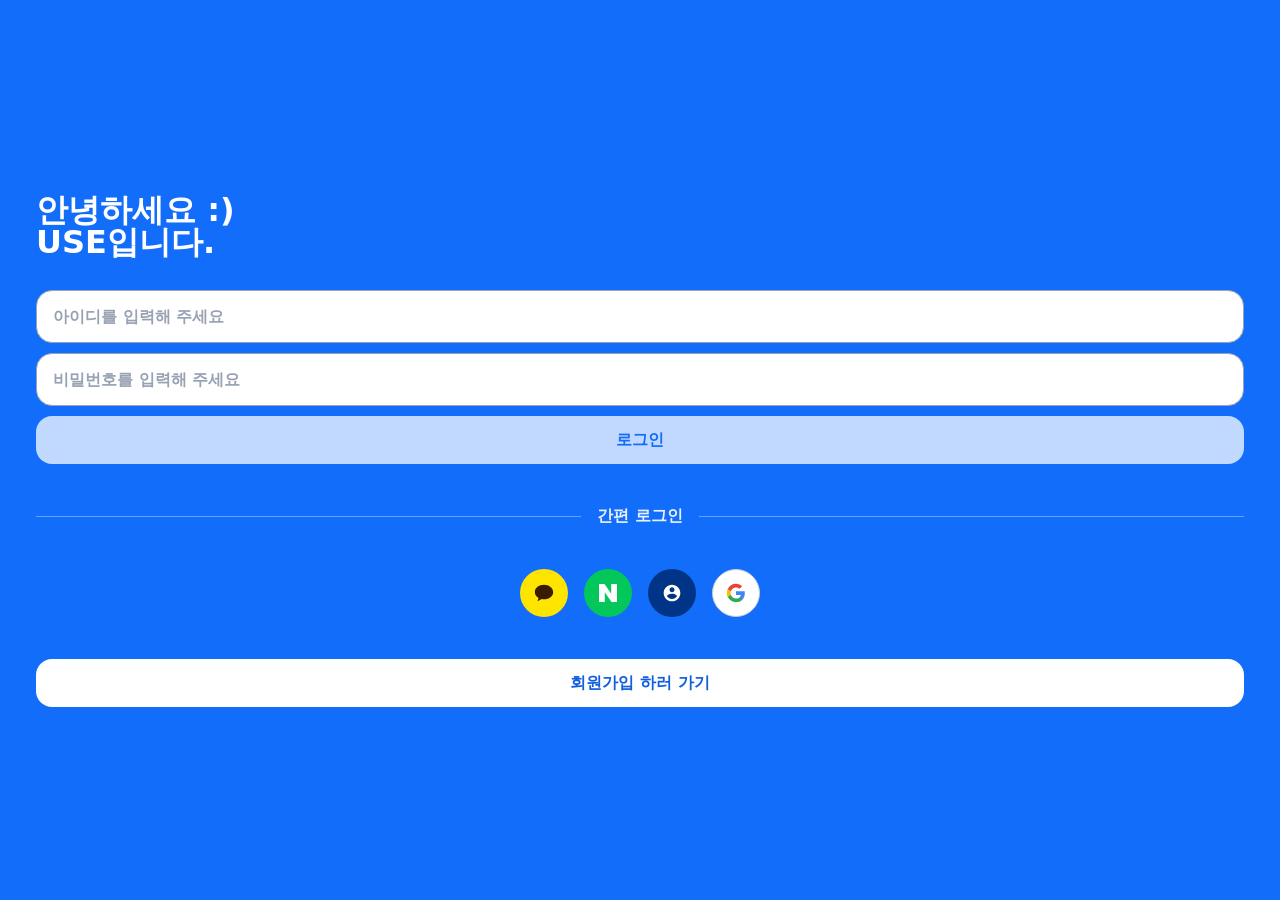
==== commit 51284874: "Connect logo assets across app" ====
--- a/index.html
+++ b/index.html
@@ -1291,57 +1291,57 @@
         </div>
         <div class="wiz-scroll-body">
         <div class="wiz-cat-grid">
-          <div class="wiz-cat sel" onclick="toggleCat(this)">
-            <div class="wiz-cat-circle" style="background:#e8f0ff;">
-              <svg viewBox="0 0 40 40" fill="none" style="width:28px;height:28px;"><path d="M8 18h24l-2 12H10L8 18z" fill="#4a90e2"/><path d="M15 18v-4a5 5 0 0 1 10 0v4" stroke="#4a90e2" stroke-width="2.5" stroke-linecap="round"/><circle cx="28" cy="14" r="5" fill="#2ecc71"/><path d="M25 14h6M28 11v6" stroke="white" stroke-width="1.8" stroke-linecap="round"/></svg>
+            <div class="wiz-cat sel" onclick="toggleCat(this)">
+              <div class="wiz-cat-circle" style="background:#e8f0ff;">
+              <img src="로고/카테고리 이미지/image 134.svg" alt="마트" class="cat-icon-img">
             </div>
             <span class="wiz-cat-label">마트</span>
           </div>
-          <div class="wiz-cat" onclick="toggleCat(this)">
-            <div class="wiz-cat-circle" style="background:#f5f5f5;">
-              <svg viewBox="0 0 40 40" fill="none" style="width:28px;height:28px;"><rect x="8" y="16" width="24" height="16" rx="2" fill="#aab"/><path d="M8 20h24" stroke="white" stroke-width="1.5"/><rect x="14" y="24" width="6" height="8" rx="1" fill="white"/></svg>
+            <div class="wiz-cat" onclick="toggleCat(this)">
+              <div class="wiz-cat-circle" style="background:#f5f5f5;">
+              <img src="로고/카테고리 이미지/image 141.svg" alt="편의점" class="cat-icon-img">
             </div>
             <span class="wiz-cat-label">편의점</span>
           </div>
-          <div class="wiz-cat" onclick="toggleCat(this)">
-            <div class="wiz-cat-circle" style="background:#fff3e0;">
-              <svg viewBox="0 0 40 40" fill="none" style="width:28px;height:28px;"><path d="M11 14h14v10a7 7 0 0 1-14 0V14z" fill="#e8a87c"/><path d="M25 18h2a4 4 0 0 1 0 8h-2" stroke="#c8845a" stroke-width="2.5"/></svg>
+            <div class="wiz-cat" onclick="toggleCat(this)">
+              <div class="wiz-cat-circle" style="background:#fff3e0;">
+              <img src="로고/카테고리 이미지/image 140.svg" alt="카페" class="cat-icon-img">
             </div>
             <span class="wiz-cat-label">카페</span>
           </div>
-          <div class="wiz-cat" onclick="toggleCat(this)">
-            <div class="wiz-cat-circle" style="background:#f5f5f5;">
-              <svg viewBox="0 0 40 40" fill="none" style="width:28px;height:28px;"><rect x="4" y="18" width="22" height="12" rx="2" fill="#888"/><path d="M26 22h6l4 6H26V22z" fill="#999"/><circle cx="10" cy="32" r="3" fill="#555"/><circle cx="28" cy="32" r="3" fill="#555"/></svg>
+            <div class="wiz-cat" onclick="toggleCat(this)">
+              <div class="wiz-cat-circle" style="background:#f5f5f5;">
+              <img src="로고/카테고리 이미지/image 136.svg" alt="배달" class="cat-icon-img">
             </div>
             <span class="wiz-cat-label">배달</span>
           </div>
-          <div class="wiz-cat sel" onclick="toggleCat(this)">
-            <div class="wiz-cat-circle" style="background:#e8f0ff;">
-              <svg viewBox="0 0 40 40" fill="none" style="width:28px;height:28px;"><rect x="10" y="10" width="8" height="20" rx="4" fill="#4a90e2"/><rect x="22" y="10" width="8" height="20" rx="4" fill="#4a90e2"/><rect x="16" y="24" width="8" height="6" rx="1" fill="#4a90e2"/></svg>
+            <div class="wiz-cat sel" onclick="toggleCat(this)">
+              <div class="wiz-cat-circle" style="background:#e8f0ff;">
+              <img src="로고/카테고리 이미지/image 142.svg" alt="푸드" class="cat-icon-img">
             </div>
             <span class="wiz-cat-label">푸드</span>
           </div>
-          <div class="wiz-cat sel" onclick="toggleCat(this)">
-            <div class="wiz-cat-circle" style="background:#e8f0ff;">
-              <svg viewBox="0 0 40 40" fill="none" style="width:28px;height:28px;"><path d="M14 10h12l4 6-4 2v12H14V18l-4-2 4-6z" fill="#4a90e2"/><circle cx="20" cy="12" r="3" fill="white"/></svg>
+            <div class="wiz-cat sel" onclick="toggleCat(this)">
+              <div class="wiz-cat-circle" style="background:#e8f0ff;">
+              <img src="로고/카테고리 이미지/image 143.svg" alt="패션" class="cat-icon-img">
             </div>
             <span class="wiz-cat-label">패션</span>
           </div>
-          <div class="wiz-cat sel" onclick="toggleCat(this)">
-            <div class="wiz-cat-circle" style="background:#fce4ec;">
-              <svg viewBox="0 0 40 40" fill="none" style="width:28px;height:28px;"><rect x="14" y="10" width="12" height="20" rx="4" fill="#e57399"/><path d="M20 10v-4" stroke="#e57399" stroke-width="2.5" stroke-linecap="round"/><circle cx="30" cy="11" r="2" fill="#ffe066"/></svg>
+            <div class="wiz-cat sel" onclick="toggleCat(this)">
+              <div class="wiz-cat-circle" style="background:#fce4ec;">
+              <img src="로고/카테고리 이미지/image 138.svg" alt="뷰티" class="cat-icon-img">
             </div>
             <span class="wiz-cat-label">뷰티</span>
           </div>
-          <div class="wiz-cat" onclick="toggleCat(this)">
-            <div class="wiz-cat-circle" style="background:#f5f5f5;">
-              <svg viewBox="0 0 40 40" fill="none" style="width:28px;height:28px;"><rect x="6" y="12" width="28" height="18" rx="3" fill="#bbb"/><rect x="8" y="14" width="24" height="14" rx="2" fill="#ddd"/><circle cx="20" cy="21" r="4" fill="#aaa"/></svg>
+            <div class="wiz-cat" onclick="toggleCat(this)">
+              <div class="wiz-cat-circle" style="background:#f5f5f5;">
+              <img src="로고/카테고리 이미지/image 135.svg" alt="문화" class="cat-icon-img">
             </div>
             <span class="wiz-cat-label">문화</span>
           </div>
-          <div class="wiz-cat" onclick="toggleCat(this)">
-            <div class="wiz-cat-circle" style="background:#f5f5f5;">
-              <svg viewBox="0 0 40 40" fill="none" style="width:28px;height:28px;"><path d="M8 24L20 10l12 6-10 6 4 8-8-2Z" fill="#aab"/></svg>
+            <div class="wiz-cat" onclick="toggleCat(this)">
+              <div class="wiz-cat-circle" style="background:#f5f5f5;">
+              <img src="로고/카테고리 이미지/image 139.svg" alt="여행" class="cat-icon-img">
             </div>
             <span class="wiz-cat-label">여행</span>
           </div>
@@ -1973,7 +1973,7 @@
             <div class="hm2-section">
               <div class="hm2-section-head">
                 <span class="hm2-section-title">이번 주 만료 예정 쿠폰</span>
-                <div class="hm2-section-more-wrap" onclick="go('expire-soon')" style="cursor:pointer;">
+                <div class="hm2-section-more-wrap" onclick="openDeadlineNotiPage()" style="cursor:pointer;">
                   <span class="hm2-section-more">전체보기</span>
                   <svg width="5" height="10" viewBox="0 0 5 10" fill="none" style="transform:rotate(180deg)"><path d="M4.5 9L0.5 5L4.5 1" stroke="#475467" stroke-width="1.2" stroke-linecap="round" stroke-linejoin="round"/></svg>
                 </div>
@@ -3135,7 +3135,7 @@
               </div>
 
               <!-- 브랜드 상세 (hidden) — Figma 11:1379 / 11:1336 -->
-              <div id="wshBrandDetail" style="display: none; background: var(--color-gray-50); width: 100%; border-radius: var(--radius-xl); overflow: hidden; box-sizing: border-box;">
+              <div id="wshBrandDetail" style="display: none; background: var(--color-on-primary); width: 100%; border-radius: var(--radius-xl); overflow: hidden; box-sizing: border-box;">
 
                 <!-- 브랜드 히어로 -->
                 <div
@@ -3158,14 +3158,24 @@
 
                   <!-- 2. 바코드부분 (hasPoint 브랜드만 표시) -->
                   <div id="wshDetailPointSection"
+                    onclick="toggleWshPointCard(event)"
+                    onkeydown="if(event.key==='Enter'||event.key===' '){toggleWshPointCard(event)}"
+                    role="button"
+                    tabindex="0"
+                    aria-expanded="false"
                     style="display: none; flex-direction: column; align-items: center; background: white; border-radius: var(--radius-xl); padding: var(--spacing-20); box-shadow: var(--shadow-s); order: 2; margin-top: calc(-1 * var(--spacing-8));">
-                    <div
+                    <div class="wsh-point-expanded-head" aria-hidden="true">
+                      <span id="wshDetailPointBrand" class="wsh-point-brand-name"></span>
+                      <strong id="wshDetailPointAmount" class="wsh-point-amount"></strong>
+                    </div>
+                    <div class="wsh-point-barcode"
                       style="width: 100%; max-width: 240px; height: 60px; border-radius: var(--radius-sm); overflow: hidden; background: repeating-linear-gradient(90deg, var(--color-gray-700) 0px, var(--color-gray-700) 2px, white 2px, white 5px, var(--color-gray-700) 5px, var(--color-gray-700) 6px, white 6px, white 9px);">
                     </div>
                     <p
                       style="font-size: var(--font-size-caption); color: var(--color-gray-300); font-family: var(--font); letter-spacing: 0.5px; font-weight: var(--font-weight-medium); margin: var(--spacing-8) 0 0 0;">
                       1234 567 890102214 312 43</p>
-                    <div
+                    <p class="wsh-point-scan-copy">바코드를 스캔해주세요</p>
+                    <div class="wsh-point-chevron"
                       style="display: flex; justify-content: center; width: 100%; margin-top: var(--spacing-10); cursor: pointer;">
                       <svg width="20" height="20" viewBox="0 0 24 24" fill="none" stroke="var(--color-gray-300)" stroke-width="2.5"
                         stroke-linecap="round" stroke-linejoin="round">
@@ -3681,8 +3691,8 @@
                         <div class="noti-cat-chip" data-cat="cvs" onclick="selectNotiCat('cvs')">편의점</div>
                       </div>
                       <div class="noti-search-line">
-                        <input type="text" placeholder="브랜드를 검색해주세요">
-                        <svg width="20" height="20" viewBox="0 0 24 24" fill="none" aria-hidden="true"><circle cx="11" cy="11" r="7" stroke="currentColor" stroke-width="2"></circle><path d="m20 20-3.8-3.8" stroke="currentColor" stroke-width="2" stroke-linecap="round"></path></svg>
+                        <input type="text" id="notiBrandSearchInput" placeholder="브랜드를 검색해주세요" oninput="applyNotiBrandSearchFilter()" onkeydown="if(event.key === 'Enter') { event.preventDefault(); applyNotiBrandSearchFilter(); }">
+                        <svg id="notiBrandSearchIcon" width="20" height="20" viewBox="0 0 24 24" fill="none" aria-hidden="true" onclick="applyNotiBrandSearchFilter()"><circle cx="11" cy="11" r="7" stroke="currentColor" stroke-width="2"></circle><path d="m20 20-3.8-3.8" stroke="currentColor" stroke-width="2" stroke-linecap="round"></path></svg>
                       </div>
                       <div class="noti-brand-row" id="notiBrandRow">
                         <div class="noti-brand-chip sel" data-label="이마트" onclick="toggleNotiBrand(this,'이마트')">
@@ -3757,50 +3767,47 @@
               </div>
               </div><!-- /#mps-noti -->
 
-            <!-- 서브페이지 B: 기본 정보 관리 (Figma 823:20915) -->
+            <!-- 서브페이지 B: 기본 정보 관리 (Figma 623:3033) -->
             <div id="mps-info" class="mps">
-              <div class="mps-card">
-                <!-- 헤더 -->
-                <div class="mf-titlebar">
-                  <button class="mf-tb-back" type="button" onclick="closeMypageSub()" aria-label="뒤로가기">
+              <div class="mps-card info-figma-card">
+                <div class="info-header">
+                  <button class="info-back-btn" type="button" onclick="closeMypageSub()" aria-label="뒤로가기">
                     <svg viewBox="0 0 24 24" fill="none" aria-hidden="true"><path d="M15 18l-6-6 6-6" stroke="currentColor" stroke-width="2" stroke-linecap="round" stroke-linejoin="round"></path></svg>
                   </button>
-                  <span class="mf-tb-title">기본 정보 관리</span>
-                  <span class="mf-tb-spacer"></span>
-                </div>
-                <!-- 서브 헤드라인 -->
-                <div class="info-headline">기본 정보를<br>입력해주세요</div>
-                <!-- 입력 폼 -->
-                <div class="info-fields">
-                  <!-- 이름 -->
+                  <span class="info-header-title">기본 정보 관리</span>
+                </div>
+
+                <p class="info-guide">등록된 회원 정보를 확인하고 수정할 수 있습니다.</p>
+
+                <div class="info-fields" aria-label="기본 정보 입력">
                   <div class="info-field-group">
                     <label class="info-field-lbl" for="infoName">이름</label>
                     <input id="infoName" class="info-field-box" type="text" placeholder="이름">
                   </div>
-                  <!-- 생년월일 -->
+
                   <div class="info-field-group">
                     <span class="info-field-lbl">생년월일</span>
                     <div class="info-dob-row">
                       <div class="info-dob-unit info-field-box">
-                        <input type="number" inputmode="numeric" min="1900" max="2099" placeholder="">
+                        <input type="number" inputmode="numeric" min="1900" max="2099" aria-label="출생 연도">
                         <span class="info-dob-suffix">년</span>
                       </div>
                       <div class="info-dob-unit info-field-box">
-                        <input type="number" inputmode="numeric" min="1" max="12" placeholder="">
+                        <input type="number" inputmode="numeric" min="1" max="12" aria-label="출생 월">
                         <span class="info-dob-suffix">월</span>
                       </div>
                       <div class="info-dob-unit info-field-box">
-                        <input type="number" inputmode="numeric" min="1" max="31" placeholder="">
+                        <input type="number" inputmode="numeric" min="1" max="31" aria-label="출생 일">
                         <span class="info-dob-suffix">일</span>
                       </div>
                     </div>
                   </div>
-                  <!-- 휴대폰 번호 -->
+
                   <div class="info-field-group">
                     <label class="info-field-lbl" for="infoPhone">휴대폰 번호</label>
                     <input id="infoPhone" class="info-field-box" type="tel" placeholder="01012341234" inputmode="numeric">
                   </div>
-                  <!-- 이메일 -->
+
                   <div class="info-field-group">
                     <span class="info-field-lbl">이메일</span>
                     <div class="info-email-row">
@@ -3820,7 +3827,7 @@
                     </div>
                   </div>
                 </div>
-                <!-- 완료 버튼 -->
+
                 <button class="info-complete-btn" type="button" onclick="alert('개인정보 수정이 완료되었습니다.')">완료하기</button>
               </div>
             </div>
@@ -3884,6 +3891,29 @@
                     <button class="hist-pill" onclick="switchHistPeriod(this)">3개월</button>
                     <button class="hist-pill" onclick="switchHistPeriod(this)">설정</button>
                   </div>
+                </div>
+                <!-- PATCH: 기간 설정 날짜 피커 0607 -->
+                <div id="histDatePicker" class="hist-date-picker" style="display:none">
+                  <div class="hdp-row">
+                    <div class="hdp-field">
+                      <div class="hdp-label">시작일</div>
+                      <div class="hdp-input-wrap" id="hdpStartWrap">
+                        <input type="text" id="hdpStart" class="hdp-input" placeholder="YYYY.MM.DD" maxlength="10" inputmode="numeric">
+                        <svg class="hdp-icon" width="20" height="20" viewBox="0 0 24 24" fill="none" aria-hidden="true"><rect x="3" y="4" width="18" height="18" rx="2" stroke="currentColor" stroke-width="1.7"/><path d="M3 9h18M8 2v4M16 2v4" stroke="currentColor" stroke-width="1.7" stroke-linecap="round"/></svg>
+                      </div>
+                      <span class="hdp-msg" id="hdpStartMsg"></span>
+                    </div>
+                    <div class="hdp-sep">~</div>
+                    <div class="hdp-field">
+                      <div class="hdp-label">종료일</div>
+                      <div class="hdp-input-wrap" id="hdpEndWrap">
+                        <input type="text" id="hdpEnd" class="hdp-input" placeholder="YYYY.MM.DD" maxlength="10" inputmode="numeric">
+                        <svg class="hdp-icon" width="20" height="20" viewBox="0 0 24 24" fill="none" aria-hidden="true"><rect x="3" y="4" width="18" height="18" rx="2" stroke="currentColor" stroke-width="1.7"/><path d="M3 9h18M8 2v4M16 2v4" stroke="currentColor" stroke-width="1.7" stroke-linecap="round"/></svg>
+                      </div>
+                      <span class="hdp-msg" id="hdpEndMsg"></span>
+                    </div>
+                  </div>
+                  <button class="hdp-apply" type="button" onclick="applyHistDateFilter()">적용</button>
                 </div>
                 <!-- 내역 리스트 -->
                 <div class="hist-list">
@@ -3975,164 +4005,124 @@
                 </div>
               </div>
             </div><!-- /#mps-history -->
-            <!-- mps-connect: 연동 관리 -->
-            <div id="mps-connect" class="mps" style="display:none">
-              <div class="connect-linked-page">
-                <div class="mf-titlebar">
-                  <button class="mf-tb-back" type="button" onclick="closeMypageSub()" aria-label="뒤로가기">
-                    <svg viewBox="0 0 24 24" fill="none" aria-hidden="true"><path d="M15 18l-6-6 6-6" stroke="currentColor" stroke-width="2" stroke-linecap="round" stroke-linejoin="round"></path></svg>
-                  </button>
-                  <span class="mf-tb-title">서비스 연동</span>
-                  <span class="mf-tb-spacer"></span>
-                </div>
-                <p class="connect-sub">연동된 서비스를 확인하세요.</p>
-
-                <div class="connect-service-list" aria-label="연동된 서비스 목록">
-                  <div id="svc-card-kt" class="connect-service-card">
-                    <div class="connect-service-logo kt">KT</div>
-                    <div class="connect-service-body">
-                      <div class="connect-service-name">KT 멤버십</div>
-                    </div>
-                    <label class="toggle-wrap connect-switch" data-action="toggle-connect-svc" data-card="svc-card-kt" data-name="KT 멤버십" aria-label="KT 멤버십 연동 상태"><input type="checkbox" checked=""><div class="toggle-track"><div class="toggle-thumb"></div></div></label>
-                  </div>
-
-                  <div id="svc-card-emart" class="connect-service-card">
-                    <div class="connect-service-logo emart">이</div>
-                    <div class="connect-service-body">
-                      <div class="connect-service-name">이마트</div>
-                    </div>
-                    <label class="toggle-wrap connect-switch" data-action="toggle-connect-svc" data-card="svc-card-emart" data-name="이마트" aria-label="이마트 연동 상태"><input type="checkbox" checked=""><div class="toggle-track"><div class="toggle-thumb"></div></div></label>
-                  </div>
-
-                  <div id="svc-card-baemin" class="connect-service-card">
-                    <div class="connect-service-logo baemin">배</div>
-                    <div class="connect-service-body">
-                      <div class="connect-service-name">배달의민족</div>
-                    </div>
-                    <label class="toggle-wrap connect-switch" data-action="toggle-connect-svc" data-card="svc-card-baemin" data-name="배달의민족" aria-label="배달의민족 연동 상태"><input type="checkbox" checked=""><div class="toggle-track"><div class="toggle-thumb"></div></div></label>
-                  </div>
-
-                  <div id="svc-card-coupang" class="connect-service-card">
-                    <div class="connect-service-logo coupang">C</div>
-                    <div class="connect-service-body">
-                      <div class="connect-service-name">쿠팡</div>
-                    </div>
-                    <label class="toggle-wrap connect-switch" data-action="toggle-connect-svc" data-card="svc-card-coupang" data-name="쿠팡" aria-label="쿠팡 연동 상태"><input type="checkbox" checked=""><div class="toggle-track"><div class="toggle-thumb"></div></div></label>
-                  </div>
-                </div>
-
-                <section class="connect-safe-card" aria-label="개인정보 보호 안내">
-                  <div class="connect-safe-icon">
-                    <svg viewBox="0 0 24 24" fill="none" aria-hidden="true"><path d="M12 3l7 3v5c0 4.4-2.8 8.4-7 10-4.2-1.6-7-5.6-7-10V6l7-3z" stroke="currentColor" stroke-width="2" stroke-linejoin="round"></path><path d="M9 12l2 2 4-5" stroke="currentColor" stroke-width="2" stroke-linecap="round" stroke-linejoin="round"></path></svg>
-                  </div>
-                  <div>
-                    <div class="connect-safe-title">개인정보 보호 안내</div>
-                    <div class="connect-safe-text">연동 정보는 서비스 제공에 필요한 범위 내에서 안전하게 관리되며, 언제든지 해제할 수 있습니다.</div>
-                  </div>
-                </section>
-
-                <button class="connect-add-btn" type="button" data-action="nav-connect-svc">+ 서비스 추가 연동하기</button>
-              </div>
-            </div><!-- /mps-connect -->
+
 
           </div><!-- /mypage-sub -->
         </div>
       </main></div>
 
       <!-- ── CONNECT: 서비스 선택 (중간 단계) ── -->
-      <div id="p-connect-svc-select" class="app-page" style="display: none;">
+      <div id="p-connect-svc-select" class="app-page fade-in" style="display: none;">
         <div class="connect-body">
           <header class="connect-select-head">
-            <div class="connect-select-top">
-              <div class="connect-select-logo">USE</div>
-              <button class="connect-select-bell" type="button" aria-label="알림">
-                <svg viewBox="0 0 24 24" fill="none" aria-hidden="true"><path d="M18 8a6 6 0 0 0-12 0c0 7-3 9-3 9h18s-3-2-3-9" stroke="currentColor" stroke-width="2" stroke-linecap="round" stroke-linejoin="round"></path><path d="M13.73 21a2 2 0 0 1-3.46 0" stroke="currentColor" stroke-width="2" stroke-linecap="round" stroke-linejoin="round"></path></svg>
-              </button>
-            </div>
             <div class="connect-select-titlebar">
               <button class="connect-select-back" type="button" data-action="go-back" aria-label="뒤로가기">
                 <svg viewBox="0 0 24 24" fill="none" aria-hidden="true"><path d="M15 18l-6-6 6-6" stroke="currentColor" stroke-width="2" stroke-linecap="round" stroke-linejoin="round"></path></svg>
               </button>
               <div class="connect-select-title">서비스 연동</div>
-            </div>
-            <p class="connect-select-sub">연동할 서비스를 선택해주세요.</p>
+              <span class="connect-select-spacer"></span>
+            </div>
+            <p class="connect-select-sub">연동할 서비스를 선택해 주세요</p>
           </header>
-
           <!-- 통신사 -->
           <div class="svc-sel-section">
             <div class="svc-sel-cat-lbl">통신사 멤버십</div>
             <div class="svc-sel-grid">
               <div class="svc-sel-card sel" data-action="select-svc" data-svc="skt" data-svc-name="SKT 멤버십">
-                <div class="svc-sel-card-icon" style="background:#e8f0fe;color:#e51400">S</div>
-                <div class="svc-sel-card-name">SKT 멤버십</div>
-                <div class="svc-sel-card-desc">T 쿠폰 · 할인</div>
+                <div class="svc-card-check"></div>
+                <div class="svc-card-symbol"><img src="로고/SK_Telecom_Logo.svg%202.svg" alt="SKT 로고"></div>
+                <div class="svc-card-info">
+                  <div class="svc-card-name">SKT 멤버십</div>
+                  <div class="svc-card-desc">T 쿠폰 · 할인</div>
+                </div>
               </div>
               <div class="svc-sel-card" data-action="select-svc" data-svc="kt" data-svc-name="KT 멤버십">
-                <div class="svc-sel-card-icon" style="background:#e8f0fe;color:#1a56db">K</div>
-                <div class="svc-sel-card-name">KT 멤버십</div>
-                <div class="svc-sel-card-desc">KT 쿠폰 · 할인</div>
-              </div>
-              <div class="svc-sel-card" data-action="select-svc" data-svc="lgu" data-svc-name="LGU+ 멤버십">
-                <div class="svc-sel-card-icon" style="background:#fff0f0;color:#c0392b">L</div>
-                <div class="svc-sel-card-name">LGU+ 멤버십</div>
-                <div class="svc-sel-card-desc">LG유플러스 멤버십 쿠폰</div>
+                <div class="svc-card-check"></div>
+                <div class="svc-card-symbol"><img src="로고/KT_Logo.svg%201.svg" alt="KT 로고"></div>
+                <div class="svc-card-info">
+                  <div class="svc-card-name">KT 멤버십</div>
+                  <div class="svc-card-desc">KT 쿠폰 · 할인</div>
+                </div>
+              </div>
+              <div class="svc-sel-card" data-action="select-svc" data-svc="lgu" data-svc-name="LG U+ 멤버십">
+                <div class="svc-card-check"></div>
+                <div class="svc-card-symbol"><img src="로고/LG_Uplus_idX3kqin5L_2.svg" alt="LG U+ 로고"></div>
+                <div class="svc-card-info">
+                  <div class="svc-card-name">LG U+ 멤버십</div>
+                  <div class="svc-card-desc">LG U+ 쿠폰 · 할인</div>
+                </div>
               </div>
               <div class="svc-sel-card" data-action="select-svc" data-svc="mvno" data-svc-name="알뜰폰">
-                <div class="svc-sel-card-icon" style="background:#f0f9f0;color:#1a7a45">알</div>
-                <div class="svc-sel-card-name">알뜰폰</div>
-                <div class="svc-sel-card-desc">멤버혜택 · U+알뜰</div>
-              </div>
-            </div>
-          </div>
-
+                <div class="svc-card-check"></div>
+                <div class="svc-card-symbol" style="color:var(--color-amber-800)">알</div>
+                <div class="svc-card-info">
+                  <div class="svc-card-name">알뜰폰</div>
+                  <div class="svc-card-desc">헬로모바일, U+알뜰</div>
+                </div>
+              </div>
+            </div>
+          </div>
           <!-- 플랫폼 -->
           <div class="svc-sel-section">
             <div class="svc-sel-cat-lbl">플랫폼 · 간편결제</div>
             <div class="svc-sel-grid">
-              <div class="svc-sel-card sel" data-action="select-svc" data-svc="kakao" data-svc-name="카카오페이">
-                <div class="svc-sel-card-icon" style="background:#FEE500;color:#3a1d00">카</div>
-                <div class="svc-sel-card-name">카카오페이</div>
-                <div class="svc-sel-card-desc">간편 연동하기</div>
+              <div class="svc-sel-card" data-action="select-svc" data-svc="kakao" data-svc-name="카카오페이">
+                <div class="svc-card-check"></div>
+                <div class="svc-card-logo"><img src="로고/1 카카오페이.svg" alt="카카오페이"></div>
+                <div class="svc-card-info">
+                  <div class="svc-card-name">카카오페이</div>
+                  <div class="svc-card-desc">간편 연동하기</div>
+                </div>
               </div>
               <div class="svc-sel-card" data-action="select-svc" data-svc="naver" data-svc-name="네이버페이">
-                <div class="svc-sel-card-icon" style="background:#03C75A;color:white">N</div>
-                <div class="svc-sel-card-name">네이버페이</div>
-                <div class="svc-sel-card-desc">간편 연동하기</div>
+                <div class="svc-card-check"></div>
+                <div class="svc-card-logo"><img src="로고/2 네이버페이.svg" alt="네이버페이"></div>
+                <div class="svc-card-info">
+                  <div class="svc-card-name">네이버페이</div>
+                  <div class="svc-card-desc">간편 연동하기</div>
+                </div>
               </div>
               <div class="svc-sel-card" data-action="select-svc" data-svc="toss" data-svc-name="토스">
-                <div class="svc-sel-card-icon" style="background:#0064FF;color:white">T</div>
-                <div class="svc-sel-card-name">토스</div>
-                <div class="svc-sel-card-desc">간편 연동하기</div>
+                <div class="svc-card-check"></div>
+                <div class="svc-card-logo"><img src="로고/3 토스.svg" alt="토스"></div>
+                <div class="svc-card-info">
+                  <div class="svc-card-name">토스</div>
+                  <div class="svc-card-desc">간편 연동하기</div>
+                </div>
               </div>
               <div class="svc-sel-card" data-action="select-svc" data-svc="samsung" data-svc-name="삼성페이">
-                <div class="svc-sel-card-icon" style="background:#1428a0;color:white">삼</div>
-                <div class="svc-sel-card-name">삼성페이</div>
-                <div class="svc-sel-card-desc">간편 연동하기</div>
-              </div>
-            </div>
-          </div>
-
+                <div class="svc-card-check"></div>
+                <div class="svc-card-logo"><img src="로고/4 삼성페이.svg" alt="삼성페이"></div>
+                <div class="svc-card-info">
+                  <div class="svc-card-name">삼성페이</div>
+                  <div class="svc-card-desc">간편 연동하기</div>
+                </div>
+              </div>
+            </div>
+          </div>
           <div class="connect-consent">
-            <label class="connect-consent-all">
-              <input type="checkbox" id="svcAgreeAll" checked="" onchange="document.querySelectorAll('#p-connect-svc-select .connect-consent-sub').forEach(c=&gt;c.checked=this.checked)">
-              <span>전체 동의</span>
-            </label>
-            <label class="connect-consent-row">
-              <input type="checkbox" class="connect-consent-sub" checked="">
-              <span>개인정보 수집 및 이용 동의 (필수)</span>
-            </label>
-            <label class="connect-consent-row">
-              <input type="checkbox" class="connect-consent-sub" checked="">
-              <span>서비스 연동 권한 허용 (필수)</span>
-            </label>
-            <label class="connect-consent-row">
-              <input type="checkbox" class="connect-consent-sub" checked="">
-              <span>쿠폰 데이터 자동 수집 동의 (선택)</span>
-            </label>
-          </div>
-
+            <div class="ccf-wrap">
+              <!-- 전체 동의 -->
+              <div class="ccf-row ccf-row-header" onclick="toggleAllConsent()">
+                <span class="ccf-label ccf-label-header">필수 약관 전체 동의</span>
+                <div class="ccf-circle" id="consentAll"></div>
+              </div>
+              <!-- 개별 항목 -->
+              <div class="ccf-row" onclick="toggleConsent('consent1')">
+                <span class="ccf-label">(필수) 개인정보 수집 및 이용 동의</span>
+                <div class="ccf-circle" id="consent1"></div>
+              </div>
+              <div class="ccf-row" onclick="toggleConsent('consent2')">
+                <span class="ccf-label">(필수) 서비스 연동 권한 허용</span>
+                <div class="ccf-circle" id="consent2"></div>
+              </div>
+              <div class="ccf-row" onclick="toggleConsent('consent3')">
+                <span class="ccf-label">(필수) 쿠폰 데이터 자동 수집 동의</span>
+                <div class="ccf-circle" id="consent3"></div>
+              </div>
+            </div>
+          </div>
           <button id="svcNextBtn" onclick="goSvcNext()">다음으로</button>
-
           <div class="connect-extra-sections" hidden="">
           <!-- 마트 -->
           <div class="svc-sel-section">
@@ -4306,7 +4296,7 @@
           </header>
 
           <div class="connect-type-grid">
-            <button class="connect-type-card sel" type="button" data-action="select-connect-method" data-next="nav-connect-easy">
+            <button class="connect-type-card sel" type="button" data-action="select-connect-method" data-next="nav-connect-linked">
               <span class="connect-type-icon type-easy" aria-hidden="true">
                 <svg viewBox="0 0 24 24" fill="none"><path d="M13 2L4 14h7l-1 8 10-13h-7l0-7z" stroke="currentColor" stroke-width="2" stroke-linejoin="round"></path></svg>
               </span>
@@ -4318,7 +4308,7 @@
             </button>
             <button class="connect-type-card" type="button" data-action="select-connect-method" data-next="nav-connect-manual">
               <span class="connect-type-icon type-manual" aria-hidden="true">
-                <svg viewBox="0 0 24 24" fill="none"><path d="M12 3l7 3v5c0 4.4-2.8 8.4-7 10-4.2-1.6-7-5.6-7-10V6l7-3z" stroke="currentColor" stroke-width="2" stroke-linejoin="round"></path><path d="M9 12l2 2 4-5" stroke="currentColor" stroke-width="2" stroke-linecap="round" stroke-linejoin="round"></path></svg>
+                <svg viewBox="0 0 24 24" fill="none"><path d="M10 13a5 5 0 0 0 7.54.54l3-3a5 5 0 0 0-7.07-7.07l-1.72 1.71" stroke="currentColor" stroke-width="2" stroke-linecap="round" stroke-linejoin="round"></path><path d="M14 11a5 5 0 0 0-7.54-.54l-3 3a5 5 0 0 0 7.07 7.07l1.71-1.71" stroke="currentColor" stroke-width="2" stroke-linecap="round" stroke-linejoin="round"></path></svg>
               </span>
               <span class="connect-type-copy">
                 <span class="connect-type-label">직접 연동</span>
@@ -4328,23 +4318,97 @@
             </button>
           </div>
 
-          <button class="connect-method-next" id="connectMethodNextBtn" type="button" data-action="nav-connect-easy">다음으로</button>
+          <button class="connect-method-next" id="connectMethodNextBtn" type="button" data-action="nav-connect-linked">다음으로</button>
         </div>
       </div>
 
       <!-- ── CONNECT: 간편 연동 ── -->
       <div id="p-connect-easy" class="app-page" style="display: none;">
         <div class="connect-body connect-easy-body">
-          <header class="connect-easy-top">
-            <div class="connect-easy-logo">USE</div>
-            <button class="connect-easy-bell" type="button" aria-label="알림">
-              <svg viewBox="0 0 24 24" fill="none" aria-hidden="true"><path d="M18 8a6 6 0 0 0-12 0c0 7-3 9-3 9h18s-3-2-3-9" stroke="currentColor" stroke-width="2" stroke-linecap="round" stroke-linejoin="round"></path><path d="M13.73 21a2 2 0 0 1-3.46 0" stroke="currentColor" stroke-width="2" stroke-linecap="round" stroke-linejoin="round"></path></svg>
-            </button>
-          </header>
+          
           <section class="connect-easy-progress" aria-live="polite">
             <div class="connect-easy-message">선택한 서비스와<br>간편 연동을 진행합니다.</div>
             <div class="connect-easy-loader" aria-hidden="true"></div>
           </section>
+        </div>
+      </div>
+
+      <!-- ── CONNECT: 서비스 연동 확인 (간편 연동 후) ── -->
+      <div id="p-connect-svc-confirm" class="app-page" style="display: none;">
+        <div class="connect-body csvc-body">
+
+          <!-- 상단 네비 -->
+          <header class="csvc-header">
+            <button class="csvc-back" type="button" data-action="nav-back-svc-confirm" aria-label="뒤로가기">
+              <svg width="24" height="24" viewBox="0 0 24 24" fill="none">
+                <path d="M15 18L9 12L15 6" stroke="#1D2939" stroke-width="2" stroke-linecap="round" stroke-linejoin="round"/>
+              </svg>
+            </button>
+            <span class="csvc-title">서비스 연동</span>
+          </header>
+
+          <!-- 서브타이틀 -->
+          <p class="csvc-subtitle">연동된 서비스를 확인하세요</p>
+
+          <!-- 서비스 카드 목록 -->
+          <div class="csvc-card-list">
+
+            <!-- KT 카드 -->
+            <div class="csvc-svc-card">
+              <div class="csvc-logo-wrap">
+                <img src="로고/1 kt 로고.svg" alt="KT" class="csvc-logo-img">
+              </div>
+              <div class="csvc-card-content">
+                <span class="csvc-card-name">KT 멤버십</span>
+                <hr class="csvc-divider">
+                <span class="csvc-unlink" role="button" tabindex="0" data-action="unlink-confirm-svc">연동 해제하기</span>
+              </div>
+            </div>
+
+            <!-- SKT 카드 -->
+            <div class="csvc-svc-card">
+              <div class="csvc-logo-wrap">
+                <img src="로고/2 skt 로고.svg" alt="SKT" class="csvc-logo-img">
+              </div>
+              <div class="csvc-card-content">
+                <span class="csvc-card-name">SKT 멤버십</span>
+                <hr class="csvc-divider">
+                <span class="csvc-unlink" role="button" tabindex="0" data-action="unlink-confirm-svc">연동 해제하기</span>
+              </div>
+            </div>
+
+            <!-- LG U+ 카드 -->
+            <div class="csvc-svc-card">
+              <div class="csvc-logo-wrap">
+                <img src="로고/3 lg 로고.svg" alt="LG U+" class="csvc-logo-img">
+              </div>
+              <div class="csvc-card-content">
+                <span class="csvc-card-name">LG U+ 멤버십</span>
+                <hr class="csvc-divider">
+                <span class="csvc-unlink" role="button" tabindex="0" data-action="unlink-confirm-svc">연동 해제하기</span>
+              </div>
+            </div>
+
+          </div><!-- /.csvc-card-list -->
+
+          <!-- 개인정보 보호 안내 -->
+          <div class="csvc-privacy-card">
+            <div class="csvc-shield-icon">
+              <svg width="40" height="40" viewBox="0 0 40 40" fill="none">
+                <path d="M20 4L6 10V20C6 27.73 12.16 34.97 20 37C27.84 34.97 34 27.73 34 20V10L20 4Z" fill="var(--color-blue-500)" opacity="0.15"/>
+                <path d="M20 4L6 10V20C6 27.73 12.16 34.97 20 37C27.84 34.97 34 27.73 34 20V10L20 4Z" stroke="var(--color-blue-500)" stroke-width="2" stroke-linejoin="round"/>
+                <path d="M14 20L18 24L26 16" stroke="var(--color-blue-500)" stroke-width="2.5" stroke-linecap="round" stroke-linejoin="round"/>
+              </svg>
+            </div>
+            <div class="csvc-privacy-text">
+              <p class="csvc-privacy-title">개인정보 보호 안내</p>
+              <p class="csvc-privacy-desc">연동 정보는 서버에 저장되지 않습니다.<br>오직 쿠폰 혜택 추천을 위해서만 사용됩니다.</p>
+            </div>
+          </div>
+
+          <!-- 추가 연동 버튼 -->
+          <button class="csvc-add-btn" type="button" data-action="nav-to-svc-select">+ 서비스 추가 연동하기</button>
+
         </div>
       </div>
 
@@ -4407,8 +4471,8 @@
               </span>
             </button>
           </div>
-          <div class="connect-flow-bottom">
-            <button class="connect-flow-primary" type="button" data-action="nav-connect-manual-form">다음으로</button>
+          <div class="connect-flow-bottom cmanual-bottom">
+            <button class="connect-flow-primary" type="button" data-action="nav-connect-manual-form">인증하기</button>
           </div>
         </div>
       </div>
@@ -4491,7 +4555,19 @@
       </div>
 
       <!-- ── CONNECT: 인증 진행 중 (공통) ── -->
-      <div id="p-connect-auth" class="app-page" style="display: none;">
+      <!-- PATCH: 직접연동 로딩 페이지 0607 -->
+      <div id="p-connect-manual-loading" class="app-page" style="display: none;">
+        <div class="cml-body">
+          <div class="cml-center">
+            <div class="cml-top">
+              <div class="cml-title">선택한 서비스와<br>연동을 진행합니다</div>
+              <div class="cml-loader" aria-hidden="true"></div>
+            </div>
+            <div class="cml-sub">잠시만 기다려주세요<br>완료되면 자동으로 다음 화면으로 넘어갑니다</div>
+          </div>
+        </div>
+      </div>
+            <div id="p-connect-auth" class="app-page" style="display: none;">
         <div class="connect-body" style="max-width:560px">
           <div class="page-nav" style="margin-bottom:16px">
             <button class="pnav-back" data-action="go-back" aria-label="뒤로가기"><svg viewBox="0 0 24 24" fill="none" aria-hidden="true"><path d="M15 18l-6-6 6-6" stroke="currentColor" stroke-width="2" stroke-linecap="round" stroke-linejoin="round"></path></svg></button>
@@ -4521,9 +4597,6 @@
         <div class="connect-body connect-flow-body connect-success-body">
           <header>
             <div class="connect-flow-titlebar">
-              <button class="connect-flow-back" type="button" data-action="go-back" aria-label="뒤로가기">
-                <svg viewBox="0 0 24 24" fill="none" aria-hidden="true"><path d="M15 18l-6-6 6-6" stroke="currentColor" stroke-width="2" stroke-linecap="round" stroke-linejoin="round"></path></svg>
-              </button>
               <div class="connect-flow-title">서비스 연동</div>
             </div>
           </header>
@@ -4555,14 +4628,10 @@
                 <div><div class="connect-result-name">이마트</div><div class="connect-result-meta">쿠폰 12개 · 포인트 8,000원</div></div>
                 <span class="connect-result-badge">완료</span>
               </div>
-              <div class="connect-result-card">
-                <div><div class="connect-result-name">이마트</div><div class="connect-result-meta">쿠폰 12개 · 포인트 8,000원</div></div>
-                <span class="connect-result-badge">완료</span>
-              </div>
             </div>
           </main>
           <div class="connect-flow-bottom">
-            <button class="connect-flow-primary" type="button" data-action="nav-wallet">쿠폰함 바로가기</button>
+            <button class="connect-flow-primary" type="button" data-action="nav-benefits-coupons">쿠폰함 바로가기</button>
             <button class="connect-flow-primary connect-flow-outline" type="button" data-action="nav-home">홈화면 바로가기</button>
           </div>
         </div>
@@ -4787,43 +4856,43 @@
           <div class="ncs-cat-grid3">
             <div class="ncs-cat-row">
               <div class="ncs-cat-item sel" data-val="mart" onclick="ncsCatToggle(this)">
-                <div class="ncs-cat-circle"><svg viewBox="0 0 24 24" fill="none"><path d="M4 10h16l-1.2 10H5.2L4 10z" stroke="currentColor" stroke-width="2" stroke-linejoin="round"></path><path d="M8 10V7a4 4 0 0 1 8 0v3" stroke="currentColor" stroke-width="2" stroke-linecap="round"></path></svg></div>
+                <div class="ncs-cat-circle"><img src="로고/카테고리 이미지/image 134.svg" alt="마트" class="cat-icon-img"></div>
                 <span class="ncs-cat-label">마트</span>
               </div>
               <div class="ncs-cat-item" data-val="culture" onclick="ncsCatToggle(this)">
-                <div class="ncs-cat-circle"><svg viewBox="0 0 24 24" fill="none"><rect x="4" y="6" width="16" height="12" rx="2" stroke="currentColor" stroke-width="2"></rect><path d="M8 6v12M16 6v12M4 10h4M16 10h4M4 14h4M16 14h4" stroke="currentColor" stroke-width="2"></path></svg></div>
+                <div class="ncs-cat-circle"><img src="로고/카테고리 이미지/image 135.svg" alt="문화" class="cat-icon-img"></div>
                 <span class="ncs-cat-label">문화</span>
               </div>
               <div class="ncs-cat-item" data-val="delivery" onclick="ncsCatToggle(this)">
-                <div class="ncs-cat-circle"><svg viewBox="0 0 24 24" fill="none"><path d="M5 11h14l-1.4 8H6.4L5 11z" stroke="currentColor" stroke-width="2" stroke-linejoin="round"></path><path d="M8 11V8a4 4 0 0 1 8 0v3" stroke="currentColor" stroke-width="2" stroke-linecap="round"></path><path d="M9 16h6" stroke="currentColor" stroke-width="2" stroke-linecap="round"></path></svg></div>
+                <div class="ncs-cat-circle"><img src="로고/카테고리 이미지/image 136.svg" alt="배달" class="cat-icon-img"></div>
                 <span class="ncs-cat-label">배달</span>
               </div>
             </div>
             <div class="ncs-cat-row">
               <div class="ncs-cat-item" data-val="beauty" onclick="ncsCatToggle(this)">
-                <div class="ncs-cat-circle"><svg viewBox="0 0 24 24" fill="none"><path d="M9 4h6l1 4v2a4 4 0 0 1-8 0V8L9 4z" stroke="currentColor" stroke-width="2" stroke-linejoin="round"></path><path d="M12 14v6M9 20h6" stroke="currentColor" stroke-width="2" stroke-linecap="round"></path></svg></div>
+                <div class="ncs-cat-circle"><img src="로고/카테고리 이미지/image 138.svg" alt="뷰티" class="cat-icon-img"></div>
                 <span class="ncs-cat-label">뷰티</span>
               </div>
               <div class="ncs-cat-item" data-val="travel" onclick="ncsCatToggle(this)">
-                <div class="ncs-cat-circle"><svg viewBox="0 0 24 24" fill="none"><path d="M3 12l18-7-7 18-3-8-8-3z" stroke="currentColor" stroke-width="2" stroke-linejoin="round"></path><path d="M11 15l4-4" stroke="currentColor" stroke-width="2" stroke-linecap="round"></path></svg></div>
+                <div class="ncs-cat-circle"><img src="로고/카테고리 이미지/image 139.svg" alt="여행" class="cat-icon-img"></div>
                 <span class="ncs-cat-label">여행</span>
               </div>
               <div class="ncs-cat-item" data-val="cafe" onclick="ncsCatToggle(this)">
-                <div class="ncs-cat-circle"><svg viewBox="0 0 24 24" fill="none"><path d="M5 8h11v6a5 5 0 0 1-5 5H10a5 5 0 0 1-5-5V8z" stroke="currentColor" stroke-width="2" stroke-linejoin="round"></path><path d="M16 10h1.5a2.5 2.5 0 0 1 0 5H16" stroke="currentColor" stroke-width="2"></path><path d="M7 4v1M11 4v1M15 4v1" stroke="currentColor" stroke-width="2" stroke-linecap="round"></path></svg></div>
+                <div class="ncs-cat-circle"><img src="로고/카테고리 이미지/image 140.svg" alt="카페" class="cat-icon-img"></div>
                 <span class="ncs-cat-label">카페</span>
               </div>
             </div>
             <div class="ncs-cat-row">
               <div class="ncs-cat-item" data-val="cvs" onclick="ncsCatToggle(this)">
-                <div class="ncs-cat-circle"><svg viewBox="0 0 24 24" fill="none"><path d="M4 9l2-5h12l2 5" stroke="currentColor" stroke-width="2" stroke-linejoin="round"></path><path d="M5 9h14v11H5V9z" stroke="currentColor" stroke-width="2" stroke-linejoin="round"></path><path d="M9 20v-6h6v6" stroke="currentColor" stroke-width="2"></path></svg></div>
+                <div class="ncs-cat-circle"><img src="로고/카테고리 이미지/image 141.svg" alt="편의점" class="cat-icon-img"></div>
                 <span class="ncs-cat-label">편의점</span>
               </div>
               <div class="ncs-cat-item" data-val="food" onclick="ncsCatToggle(this)">
-                <div class="ncs-cat-circle"><svg viewBox="0 0 24 24" fill="none"><path d="M12 3v18M4 3v5c0 2 1.5 3 3 3s3-1 3-3V3M17 3v4a3 3 0 0 0 3 3" stroke="currentColor" stroke-width="2" stroke-linecap="round"></path></svg></div>
+                <div class="ncs-cat-circle"><img src="로고/카테고리 이미지/image 142.svg" alt="푸드" class="cat-icon-img"></div>
                 <span class="ncs-cat-label">푸드</span>
               </div>
               <div class="ncs-cat-item" data-val="fashion" onclick="ncsCatToggle(this)">
-                <div class="ncs-cat-circle"><svg viewBox="0 0 24 24" fill="none"><path d="M9 4h6l2 4 3 2-3 4v6H7v-6l-3-4 3-2 2-4z" stroke="currentColor" stroke-width="2" stroke-linejoin="round"></path><path d="M9 4a3 3 0 0 0 6 0" stroke="currentColor" stroke-width="2"></path></svg></div>
+                <div class="ncs-cat-circle"><img src="로고/카테고리 이미지/image 143.svg" alt="패션" class="cat-icon-img"></div>
                 <span class="ncs-cat-label">패션</span>
               </div>
             </div>
@@ -5260,55 +5329,55 @@
       <div class="hss-cat-grid">
         <button class="hss-cat-item" data-cat="마트" onclick="searchByCategory('마트')">
           <div class="hss-cat-ico">
-            <svg width="28" height="28" viewBox="0 0 24 24" fill="none" stroke="currentColor" stroke-width="1.8"><circle cx="9" cy="21" r="1"></circle><circle cx="20" cy="21" r="1"></circle><path d="M1 1h4l2.68 13.39a2 2 0 0 0 2 1.61h9.72a2 2 0 0 0 2-1.61L23 6H6"></path></svg>
+            <img src="로고/카테고리 이미지/image 134.svg" alt="마트" class="cat-icon-img">
           </div>
           <span class="hss-cat-txt">마트</span>
         </button>
         <button class="hss-cat-item" data-cat="편의점" onclick="searchByCategory('편의점')">
           <div class="hss-cat-ico">
-            <svg width="28" height="28" viewBox="0 0 24 24" fill="none" stroke="currentColor" stroke-width="1.8"><path d="M3 9l9-7 9 7v11a2 2 0 0 1-2 2H5a2 2 0 0 1-2-2z"></path><polyline points="9 22 9 12 15 12 15 22"></polyline></svg>
+            <img src="로고/카테고리 이미지/image 141.svg" alt="편의점" class="cat-icon-img">
           </div>
           <span class="hss-cat-txt">편의점</span>
         </button>
         <button class="hss-cat-item" data-cat="카페" onclick="searchByCategory('카페')">
           <div class="hss-cat-ico">
-            <svg width="28" height="28" viewBox="0 0 24 24" fill="none" stroke="currentColor" stroke-width="1.8"><path d="M17 8h1a4 4 0 0 1 0 8h-1"></path><path d="M3 8h14v9a4 4 0 0 1-4 4H7a4 4 0 0 1-4-4V8z"></path><line x1="6" y1="2" x2="6" y2="4"></line><line x1="10" y1="2" x2="10" y2="4"></line><line x1="14" y1="2" x2="14" y2="4"></line></svg>
+            <img src="로고/카테고리 이미지/image 140.svg" alt="카페" class="cat-icon-img">
           </div>
           <span class="hss-cat-txt">카페</span>
         </button>
         <button class="hss-cat-item" data-cat="배달" onclick="searchByCategory('배달')">
           <div class="hss-cat-ico">
-            <svg width="28" height="28" viewBox="0 0 24 24" fill="none" stroke="currentColor" stroke-width="1.8"><rect x="1" y="3" width="15" height="13" rx="1"></rect><polygon points="16 8 20 8 23 11 23 16 16 16 16 8"></polygon><circle cx="5.5" cy="18.5" r="2.5"></circle><circle cx="18.5" cy="18.5" r="2.5"></circle></svg>
+            <img src="로고/카테고리 이미지/image 136.svg" alt="배달" class="cat-icon-img">
           </div>
           <span class="hss-cat-txt">배달</span>
         </button>
         <button class="hss-cat-item" data-cat="푸드" onclick="searchByCategory('푸드')">
           <div class="hss-cat-ico">
-            <svg width="28" height="28" viewBox="0 0 24 24" fill="none" stroke="currentColor" stroke-width="1.8"><path d="M3 2v7c0 1.1.9 2 2 2h4a2 2 0 0 0 2-2V2"></path><path d="M7 2v20"></path><path d="M21 15V2a5 5 0 0 0-5 5v6c0 1.1.9 2 2 2h3zm0 0v7"></path></svg>
+            <img src="로고/카테고리 이미지/image 142.svg" alt="푸드" class="cat-icon-img">
           </div>
           <span class="hss-cat-txt">푸드</span>
         </button>
         <button class="hss-cat-item" data-cat="패션" onclick="searchByCategory('패션')">
           <div class="hss-cat-ico">
-            <svg width="28" height="28" viewBox="0 0 24 24" fill="none" stroke="currentColor" stroke-width="1.8"><path d="M20.38 3.46L16 2a4 4 0 0 1-8 0L3.62 3.46a2 2 0 0 0-1.34 2.23l.58 3.57a1 1 0 0 0 .99.84H6v10c0 1.1.9 2 2 2h8a2 2 0 0 0 2-2V10h2.15a1 1 0 0 0 .99-.84l.58-3.57a2 2 0 0 0-1.34-2.23z"></path></svg>
+            <img src="로고/카테고리 이미지/image 143.svg" alt="패션" class="cat-icon-img">
           </div>
           <span class="hss-cat-txt">패션</span>
         </button>
         <button class="hss-cat-item" data-cat="뷰티" onclick="searchByCategory('뷰티')">
           <div class="hss-cat-ico">
-            <svg width="28" height="28" viewBox="0 0 24 24" fill="none" stroke="currentColor" stroke-width="1.8"><path d="M9.5 2A2.5 2.5 0 0 1 12 4.5v15a2.5 2.5 0 0 1-4.96-.46 2.5 2.5 0 0 1-1.04-4.79V7a2.5 2.5 0 0 1 4.5-1.5"></path><path d="M14.5 2A2.5 2.5 0 0 0 12 4.5v15a2.5 2.5 0 0 0 4.96-.46 2.5 2.5 0 0 0 1.04-4.79V7a2.5 2.5 0 0 0-4.5-1.5"></path></svg>
+            <img src="로고/카테고리 이미지/image 138.svg" alt="뷰티" class="cat-icon-img">
           </div>
           <span class="hss-cat-txt">뷰티</span>
         </button>
         <button class="hss-cat-item" data-cat="문화" onclick="searchByCategory('문화')">
           <div class="hss-cat-ico">
-            <svg width="28" height="28" viewBox="0 0 24 24" fill="none" stroke="currentColor" stroke-width="1.8"><path d="M2 3h6a4 4 0 0 1 4 4v14a3 3 0 0 0-3-3H2z"></path><path d="M22 3h-6a4 4 0 0 0-4 4v14a3 3 0 0 1 3-3h7z"></path></svg>
+            <img src="로고/카테고리 이미지/image 135.svg" alt="문화" class="cat-icon-img">
           </div>
           <span class="hss-cat-txt">문화</span>
         </button>
         <button class="hss-cat-item" data-cat="여행" onclick="searchByCategory('여행')">
           <div class="hss-cat-ico">
-            <svg width="28" height="28" viewBox="0 0 24 24" fill="none" stroke="currentColor" stroke-width="1.8"><path d="M17.8 19.2L16 11l3.5-3.5C21 6 21 4 19 4c-1 0-2 1-2 1L7 9l-6-2.5 1 3L7 12l-2 7 3.5-1L12 15l2 5.5z"></path></svg>
+            <img src="로고/카테고리 이미지/image 139.svg" alt="여행" class="cat-icon-img">
           </div>
           <span class="hss-cat-txt">여행</span>
         </button>
--- a/style.css
+++ b/style.css
@@ -320,6 +320,23 @@
   font-family: var(--font);
 }
 
+.hist-discount {
+  color: var(--color-primary);
+  font-size: var(--font-size-caption);
+  font-weight: var(--font-weight-semi-bold);
+  line-height: 1;
+}
+.hist-coupon.color-saved {
+  color: var(--color-blue-500) !important;
+}
+.hist-coupon.color-used {
+  color: var(--color-error, #E53935) !important;
+}
+
+#p-mypage #mps-history.mps-open {
+  background: white !important;
+}
+
 .nb-scroll {
   flex: 1;
   overflow-y: auto;
@@ -3030,133 +3047,6 @@
   margin-top: 6px;
 }
 
-/* ============================================================
-   NOTI SETTINGS — 카테고리 칩 + 브랜드 칩
-   ============================================================ */
-.noti-cat-row {
-  display: flex;
-  flex-wrap: wrap;
-  gap: 10px;
-  margin-bottom: 20px;
-}
-
-.noti-cat-chip {
-  padding: 10px 18px;
-  border: 2px solid var(--gray-200);
-  border-radius: 24px;
-  font-size: var(--font-size-body);
-  font-weight: var(--font-weight-bold);
-  color: var(--gray-600);
-  background: white;
-  cursor: pointer;
-  transition: all .15s;
-  white-space: nowrap;
-  user-select: none;
-}
-
-.noti-cat-chip.sel {
-  border-color: var(--primary);
-  background: var(--primary-lt);
-  color: var(--primary);
-}
-
-.noti-brand-row {
-  display: flex;
-  flex-wrap: wrap;
-  gap: 10px;
-  margin-bottom: 20px;
-  min-height: 72px;
-  padding: 4px 0;
-}
-
-.noti-brand-chip {
-  display: flex;
-  flex-direction: column;
-  align-items: center;
-  gap: 6px;
-  padding: 12px 16px;
-  border: 2px solid var(--gray-200);
-  border-radius: 14px;
-  font-size: var(--font-size-caption);
-  font-weight: var(--font-weight-bold);
-  color: var(--gray-700);
-  background: white;
-  cursor: pointer;
-  transition: all .15s;
-  min-width: 64px;
-  user-select: none;
-}
-
-.noti-brand-chip .nbi {
-  width: 36px;
-  height: 36px;
-  border-radius: 10px;
-  display: flex;
-  align-items: center;
-  justify-content: center;
-  font-size: var(--font-size-caption);
-  font-weight: var(--font-weight-bold);
-  color: white;
-  flex-shrink: 0;
-}
-
-.noti-brand-chip.sel {
-  border-color: var(--primary);
-  background: var(--primary-lt);
-  color: var(--primary);
-}
-
-/* 브랜드 알림방식 패널 — 3컬럼 그리드 */
-.noti-brand-method-panel {
-  margin-top: 4px;
-  margin-bottom: 16px;
-  border: 1.5px solid var(--gray-200);
-  border-radius: 14px;
-  overflow: hidden;
-  background: white;
-}
-
-.noti-brand-method-header {
-  display: grid;
-  grid-template-columns: 90px 130px 1fr;
-  gap: 10px;
-  padding: 8px 14px;
-  background: var(--gray-100);
-  font-size: var(--font-size-caption);
-  font-weight: var(--font-weight-bold);
-  color: var(--gray-500);
-  letter-spacing: .3px;
-}
-
-.noti-brand-method-row {
-  display: grid;
-  grid-template-columns: 90px 130px 1fr;
-  align-items: center;
-  gap: 10px;
-  padding: 12px 14px;
-  border-bottom: 1.5px solid var(--gray-100);
-}
-
-.noti-brand-method-row:last-child {
-  border-bottom: none;
-}
-
-.noti-brand-method-sel {
-  height: 36px;
-  border: 1.5px solid var(--gray-200);
-  border-radius: 8px;
-  padding: 0 10px;
-  font-size: var(--font-size-caption);
-  font-weight: var(--font-weight-bold);
-  color: var(--gray-800);
-  background: white;
-  outline: none;
-  font-family: var(--font);
-  cursor: pointer;
-  width: 100%;
-}
-
-/* 할인율 가로 스크롤 칩 */
 .noti-disc-hscroll {
   display: flex;
   gap: 6px;
@@ -7348,73 +7238,95 @@
   color: white;
 }
 
-/* ── 기본 정보 관리 페이지 (Figma 823:20915) ── */
-#p-mypage #mps-info.mps-open .mps-card {
-  padding-top: calc(env(safe-area-inset-top, 0px) + var(--spacing-32) + var(--spacing-16)) !important;
-  padding-left: var(--spacing-20) !important;
-  padding-right: var(--spacing-20) !important;
-  padding-bottom: calc(80px + env(safe-area-inset-bottom, 0px)) !important;
-}
-
-#mps-info .info-page-head {
+/* ── 기본 정보 관리 페이지 (Figma 623:3033) ── */
+#p-mypage #mps-info.mps-open .info-figma-card {
+  align-items: center !important;
+  background: var(--color-on-primary) !important;
+  border: 0 !important;
+  box-sizing: border-box !important;
+  display: flex !important;
+  flex-direction: column !important;
+  gap: var(--spacing-32) !important;
+  height: 100svh !important;
+  margin: 0 auto !important;
+  max-width: calc(var(--spacing-260) + var(--spacing-80) + var(--spacing-20) + var(--spacing-2)) !important;
+  overflow: hidden !important;
+  padding: var(--spacing-24) var(--spacing-20) 0 !important;
+  position: relative !important;
+  width: 100% !important;
+}
+
+#mps-info .info-header {
+  align-items: flex-end;
+  display: flex;
   flex-shrink: 0;
-  padding: calc(env(safe-area-inset-top, 0px) + var(--spacing-32)) 0 var(--spacing-20);
-}
-
-#mps-info .info-titlebar {
-  align-items: center;
-  display: flex;
-  justify-content: space-between;
+  height: calc(var(--spacing-32) + var(--spacing-32) + var(--spacing-8));
+  padding: 0 var(--spacing-8);
+  position: relative;
   width: 100%;
 }
 
-#mps-info .info-back {
+#mps-info .info-back-btn {
+  align-items: center;
+  background: transparent;
+  border: 0;
   color: var(--navy);
-  flex-shrink: 0;
-  height: var(--spacing-32);
-  width: var(--spacing-32);
-}
-
-#mps-info .info-title {
-  flex: 1;
-  text-align: center;
-}
-
-#mps-info .info-back svg {
+  cursor: pointer;
+  display: flex;
+  height: var(--spacing-24);
+  justify-content: center;
+  padding: 0;
+  width: var(--spacing-24);
+}
+
+#mps-info .info-back-btn svg {
   display: block;
-  height: 100%;
-  width: 100%;
-}
-
-#mps-info .info-title {
+  height: var(--spacing-24);
+  width: var(--spacing-24);
+}
+
+#mps-info .info-header-title {
   color: var(--navy);
   font-size: var(--font-size-headline-sm);
   font-weight: var(--font-weight-extra-bold);
-  justify-self: center;
-  letter-spacing: 0.2px;
+  left: 50%;
+  letter-spacing: 0;
   line-height: 1;
+  position: absolute;
   text-align: center;
-}
-
-#mps-info .info-headline {
-  color: var(--navy);
-  font-size: var(--font-size-headline-lg);
-  font-weight: var(--font-weight-extra-bold);
-  letter-spacing: 0.84px;
-  line-height: 1.3;
-  padding: var(--spacing-8) var(--spacing-16) var(--spacing-16);
+  top: calc(var(--spacing-32) + var(--spacing-16));
+  transform: translateX(-50%);
+  white-space: nowrap;
+}
+
+#mps-info .info-guide {
+  color: var(--color-gray-500);
+  flex-shrink: 0;
+  font-family: var(--font);
+  font-size: var(--font-size-body);
+  font-weight: var(--font-weight-regular);
+  line-height: 1;
+  margin: 0;
+  padding: var(--spacing-10);
+  text-align: center;
+  white-space: nowrap;
+  width: 100%;
 }
 
 #mps-info .info-fields {
+  display: flex;
+  flex-direction: column;
+  flex-shrink: 0;
+  gap: var(--spacing-20);
+  max-width: calc(var(--spacing-260) + var(--spacing-80) + var(--spacing-20) + var(--spacing-2));
+  width: 100%;
+}
+
+#mps-info .info-field-group {
   display: flex;
   flex-direction: column;
   gap: var(--spacing-8);
-}
-
-#mps-info .info-field-group {
-  display: flex;
-  flex-direction: column;
-  gap: var(--spacing-8);
+  width: 100%;
 }
 
 #mps-info .info-field-lbl {
@@ -7426,20 +7338,36 @@
 
 #mps-info .info-field-box {
   align-items: center;
-  border: 1px solid var(--color-gray-300);
+  background: var(--color-on-primary);
+  border: calc(var(--spacing-2) / 2) solid var(--color-gray-300);
   border-radius: var(--radius-md);
   box-sizing: border-box;
-  color: var(--color-gray-300);
+  color: var(--navy);
   display: flex;
   font-family: var(--font);
   font-size: var(--font-size-body);
   font-weight: var(--font-weight-regular);
+  height: calc(var(--spacing-20) + var(--spacing-20));
   padding: var(--spacing-10) var(--spacing-20);
   width: 100%;
 }
 
 #mps-info input.info-field-box {
+  background: var(--color-on-primary);
+  border: calc(var(--spacing-2) / 2) solid var(--color-gray-300);
+  border-radius: var(--radius-md);
   color: var(--navy);
+  font: inherit;
+  min-width: 0;
+  outline: none;
+}
+
+#mps-info .info-dob-unit input {
+  background: transparent;
+  border: 0;
+  color: var(--navy);
+  font: inherit;
+  min-width: 0;
   outline: none;
 }
 
@@ -7447,88 +7375,84 @@
   color: var(--color-gray-300);
 }
 
-#mps-info input.info-field-box:focus {
+#mps-info input.info-field-box:focus,
+#mps-info .info-field-box:focus-within {
   border-color: var(--color-blue-500);
-  color: var(--navy);
-}
-
-/* number input 화살표 숨김 */
-#mps-info input.info-field-box[type="number"]::-webkit-inner-spin-button,
-#mps-info input.info-field-box[type="number"]::-webkit-outer-spin-button {
-  -webkit-appearance: none;
-  margin: 0;
-}
-
-#mps-info input.info-field-box[type="number"] {
-  -moz-appearance: textfield;
+}
+
+#mps-info .info-dob-row {
+  display: grid;
+  gap: var(--spacing-10);
+  grid-template-columns: 142fr 100fr 100fr;
+  width: 100%;
+}
+
+#mps-info .info-dob-unit {
+  justify-content: flex-end;
+  padding-left: var(--spacing-16);
+  padding-right: var(--spacing-16);
+}
+
+#mps-info .info-dob-unit input {
   text-align: right;
-}
-
-#mps-info .info-dob-row {
-  display: flex;
-  gap: var(--spacing-10);
-}
-
-#mps-info .info-dob-row .info-field-box {
-  flex: 1;
-  justify-content: flex-end;
-  width: auto;
-}
-
-#mps-info .info-dob-row .info-field-box:first-child {
-  flex: 1.42;
+  width: 100%;
+}
+
+#mps-info .info-dob-suffix {
+  color: var(--color-gray-300);
+  flex-shrink: 0;
 }
 
 #mps-info .info-email-row {
   align-items: center;
-  display: flex;
+  display: grid;
   gap: var(--spacing-6);
+  grid-template-columns: minmax(0, 1fr) auto minmax(0, 1fr);
+  width: 100%;
 }
 
 #mps-info .info-email-id {
-  flex: 1;
   min-width: 0;
-  width: auto;
 }
 
 #mps-info .info-at-symbol {
   color: var(--navy);
-  flex-shrink: 0;
   font-size: var(--font-size-headline-sm);
   font-weight: var(--font-weight-regular);
   line-height: 1;
 }
 
 #mps-info .info-email-domain {
-  flex: 1;
-  justify-content: space-between;
   min-width: 0;
-  width: auto;
-}
-
-#mps-info .info-email-domain svg {
+  padding-right: var(--spacing-16);
+}
+
+#mps-info .info-email-domain select {
+  appearance: none;
+  background: transparent;
+  border: 0;
   color: var(--color-gray-300);
-  flex-shrink: 0;
-  height: 16px;
-  width: 16px;
+  font: inherit;
+  outline: none;
+  width: 100%;
 }
 
 #mps-info .info-complete-btn {
   background: var(--color-blue-500);
-  border: none;
+  border: 0;
   border-radius: var(--radius-lg);
-  bottom: calc(var(--spacing-20) + env(safe-area-inset-bottom, 0px));
-  box-shadow: var(--shadow-l);
+  bottom: calc(var(--spacing-24) + env(safe-area-inset-bottom, 0));
   color: var(--color-on-primary);
   cursor: pointer;
   font-family: var(--font);
   font-size: var(--font-size-body);
   font-weight: var(--font-weight-extra-bold);
-  height: 60px;
+  height: calc(var(--spacing-32) + var(--spacing-20) + var(--spacing-8));
   left: var(--spacing-20);
-  position: fixed;
+  line-height: 1;
+  position: absolute;
   right: var(--spacing-20);
-  z-index: 1100;
+  z-index: 1;
 }
 
 /* 설정 저장 버튼 */
@@ -7551,239 +7475,6 @@
 
 .btn-save:hover {
   background: var(--primary-dk);
-}
-
-/* ── 알림 토글 스위치 ── */
-.noti-toggle-wrap {
-  display: flex;
-  align-items: center;
-  gap: 10px;
-}
-
-.noti-toggle-label {
-  font-size: var(--font-size-body);
-  font-weight: var(--font-weight-bold);
-  color: var(--gray-500);
-  min-width: 24px;
-  text-align: center;
-}
-
-.noti-toggle-label.active {
-  color: var(--primary);
-}
-
-.noti-toggle-switch {
-  position: relative;
-  width: 56px;
-  height: 30px;
-  background: var(--gray-300);
-  border-radius: 50px;
-  cursor: pointer;
-  transition: background .25s;
-  flex-shrink: 0;
-  border: none;
-  padding: 0;
-}
-
-.noti-toggle-switch.on {
-  background: var(--primary);
-}
-
-.noti-toggle-knob {
-  position: absolute;
-  top: 3px;
-  left: 3px;
-  width: 24px;
-  height: 24px;
-  border-radius: 50%;
-  background: var(--surface);
-  box-shadow: 0 1px 4px rgba(0, 0, 0, .25);
-  transition: transform .25s;
-}
-
-.noti-toggle-switch.on .noti-toggle-knob {
-  transform: translateX(26px);
-}
-
-/* ── 알림 설정 마스터 Yes/No 카드 ── */
-.noti-master-grid {
-  display: grid;
-  grid-template-columns: 1fr 1fr;
-  gap: 14px;
-  margin-bottom: 4px;
-}
-
-.noti-master-card {
-  padding: 24px 20px;
-  border-radius: 14px;
-  border: 2px solid var(--gray-200);
-  background: white;
-  cursor: pointer;
-  text-align: center;
-  transition: all .18s;
-}
-
-.noti-master-card:hover {
-  border-color: var(--primary);
-}
-
-.noti-master-card.sel.noti-yes {
-  border-color: var(--primary);
-  background: var(--primary-lt);
-}
-
-.noti-master-card.sel.noti-no {
-  border-color: var(--gray-500);
-  background: var(--gray-100);
-}
-
-.nm-badge {
-  display: inline-flex;
-  align-items: center;
-  justify-content: center;
-  width: 44px;
-  height: 44px;
-  border-radius: 50%;
-  font-size: var(--font-size-caption);
-  font-weight: var(--font-weight-bold);
-  margin: 0 auto 10px;
-}
-
-.noti-yes .nm-badge {
-  background: var(--primary-lt);
-  color: var(--primary);
-  border: 2px solid var(--primary);
-}
-
-.noti-yes.sel .nm-badge {
-  background: var(--primary);
-  color: white;
-}
-
-.noti-no .nm-badge {
-  background: var(--gray-200);
-  color: var(--gray-500);
-  border: 2px solid var(--gray-300);
-}
-
-.noti-no.sel .nm-badge {
-  background: var(--gray-500);
-  color: white;
-}
-
-.nm-title {
-  font-size: var(--font-size-body);
-  font-weight: var(--font-weight-bold);
-  color: var(--gray-900);
-  margin-bottom: 4px;
-}
-
-.nm-desc {
-  font-size: var(--font-size-caption);
-  color: var(--gray-500);
-  line-height: 1.5;
-}
-
-/* ── 알림 설정 상세 영역 ── */
-.noti-settings {
-  overflow: hidden;
-  transition: max-height .4s ease, opacity .3s ease;
-  max-height: 2000px;
-  opacity: 1;
-}
-
-.noti-settings.hidden {
-  max-height: 0;
-  opacity: 0;
-  pointer-events: none;
-}
-
-.noti-off-msg {
-  background: var(--gray-100);
-  border-radius: 12px;
-  padding: 20px;
-  text-align: center;
-  font-size: var(--font-size-body);
-  font-weight: var(--font-weight-bold);
-  color: var(--gray-500);
-  margin-bottom: 8px;
-}
-
-/* ── 알림 설정 탭 토글 ── */
-.ns-tab-wrap {
-  display: flex;
-  background: var(--gray-100);
-  border-radius: 12px;
-  padding: 4px;
-  gap: 4px;
-  margin: 0 0 24px;
-}
-
-.ns-tab-btn {
-  flex: 1;
-  padding: 10px;
-  border: none;
-  border-radius: 9px;
-  font-size: var(--font-size-body);
-  font-weight: var(--font-weight-bold);
-  cursor: pointer;
-  background: transparent;
-  color: var(--gray-400);
-}
-
-.ns-tab-btn.on {
-  background: var(--surface);
-  color: var(--primary);
-  box-shadow: 0 1px 4px rgba(0, 0, 0, .10);
-}
-
-/* ── 자동알림 탭 토글 행 ── */
-.na-toggle-row {
-  display: flex;
-  align-items: center;
-  justify-content: space-between;
-  background: var(--surface);
-  border: 1.5px solid var(--gray-200);
-  border-radius: 14px;
-  padding: 14px 16px;
-  margin-bottom: 10px;
-}
-
-.na-toggle-left {
-  display: flex;
-  align-items: center;
-  gap: 12px;
-}
-
-.na-toggle-icon {
-  width: 38px;
-  height: 38px;
-  border-radius: 10px;
-  display: flex;
-  align-items: center;
-  justify-content: center;
-  font-size: var(--font-size-body);
-  flex-shrink: 0;
-}
-
-.na-toggle-lbl {
-  font-size: var(--font-size-body);
-  font-weight: var(--font-weight-bold);
-  color: var(--gray-900);
-}
-
-.na-toggle-sub {
-  font-size: var(--font-size-caption);
-  color: var(--gray-400);
-  margin-top: 2px;
-}
-
-/* ── 나만의 알림 탭 섹션 제목 ── */
-.nm-section-lbl {
-  font-size: var(--font-size-body);
-  font-weight: var(--font-weight-bold);
-  color: var(--gray-900);
-  margin: 0 0 12px;
 }
 
 /* ══ 나만의 알림 설정 위자드 ══ */
@@ -10793,12 +10484,12 @@
 
 .tab-bar-item:hover {
   background: transparent;
-  color: var(--color-primary);
+  color: var(--color-blue-500);
 }
 
 .tab-bar-item.active,
 .tab-bar-item.on {
-  color: var(--color-primary);
+  color: var(--color-blue-500);
   background: transparent;
 }
 
@@ -11936,6 +11627,18 @@
   height: calc(var(--spacing-32) - var(--spacing-4));
   stroke: currentColor;
   width: calc(var(--spacing-32) - var(--spacing-4));
+}
+
+.cat-icon-img,
+.hss-cat-ico .cat-icon-img,
+.ncs-cat-circle .cat-icon-img,
+#notiWizard .wiz-cat-circle .cat-icon-img {
+  display: block;
+  height: 100%;
+  max-height: 100%;
+  max-width: 100%;
+  object-fit: contain;
+  width: 100%;
 }
 
 .hss-cat-txt {
@@ -15977,15 +15680,10 @@
 /* 자체 헤더가 있는 mps 패널 — mps-back-bar 숨김 */
 body:has(#mps-history.mps-open) #mpsBackBar,
 body:has(#mps-info.mps-open) #mpsBackBar,
-body:has(#mps-noti.mps-open) #mpsBackBar,
-body:has(#mps-connect.mps-open) #mpsBackBar {
+body:has(#mps-noti.mps-open) #mpsBackBar {
   display: none !important;
 }
 
-/* mf-titlebar 자체 헤더 — 상위 mps-card의 padding-top override */
-#p-mypage #mps-noti.mps-open .mps-card {
-  padding-top: 0 !important;
-}
 
 /* mps-info 패널 배경 흰색 */
 #p-mypage #mps-info.mps-open {
@@ -16639,7 +16337,7 @@
 
   .tab-bar-item.on,
   .tab-bar-item:hover {
-    color: var(--color-primary);
+    color: var(--color-blue-500);
   }
 
   /* Default state (inactive): Grey color */
@@ -19996,10 +19694,6 @@
     border-radius: 10px;
   }
 
-  .noti-master-card {
-    padding: 18px 14px;
-    border-radius: 12px;
-  }
 
   .nm-title {
     font-size: var(--font-size-body);
@@ -20014,27 +19708,6 @@
   .info-row {
     font-size: var(--font-size-body);
     padding: 16px 0;
-  }
-
-  /* ── 알림 칩 ── */
-  .noti-cat-chip {
-    padding: 10px 16px;
-    font-size: var(--font-size-body);
-    min-height: 44px;
-    border-radius: 22px;
-  }
-
-  .noti-brand-chip {
-    padding: 10px 12px;
-    min-width: 56px;
-    min-height: 72px;
-    border-radius: 12px;
-  }
-
-  .noti-brand-method-header,
-  .noti-brand-method-row {
-    grid-template-columns: 80px 1fr;
-    font-size: var(--font-size-caption);
   }
 
   /* ── 알림 전체 화면 페이지 ── */
@@ -21187,11 +20860,6 @@
     padding-top: calc(56px + 16px) !important;
   }
 
-  /* 알림 설정 사이드 24px 여백 */
-  #mps-noti .mps-card {
-    padding-left: 24px !important;
-    padding-right: 24px !important;
-  }
 
   /* 포인트 허브 레이아웃 → 모바일 세로 스택 */
   #p-points-hub>div:nth-child(2) {
@@ -21938,1086 +21606,6 @@
   background: var(--gray-200);
   height: 58px;
   width: 1px;
-}
-
-/* ============================================================
-   NOTIFICATION SETTINGS - MYPAGE SUB
-   ============================================================ */
-#mps-noti.mps.mps-open {
-  background: var(--surface) !important;
-  height: 100svh !important;
-  overflow: hidden !important;
-}
-
-#p-mypage #mps-noti .mps-card,
-#mps-noti .mps-card {
-  background: var(--surface) !important;
-  border: 0 !important;
-  border-radius: 0 !important;
-  box-shadow: none !important;
-  display: flex;
-  flex-direction: column;
-  height: 100svh;
-  margin: 0 !important;
-  max-width: 402px;
-  padding: 0 20px 132px !important;
-  padding-top: 0 !important;
-  position: relative;
-  width: 100%;
-}
-
-
-#mps-noti .noti-page-head {
-  flex-shrink: 0;
-  padding: calc(env(safe-area-inset-top, 0px) + var(--spacing-32)) 0 var(--spacing-20);
-}
-
-#mps-noti .noti-topline {
-  align-items: center;
-  display: flex;
-  justify-content: space-between;
-  margin-bottom: 30px;
-}
-
-#mps-noti .noti-logo {
-  color: var(--gray-900);
-  font-size: var(--font-size-headline-md);
-  font-weight: var(--font-weight-extra-bold);
-  line-height: 1;
-}
-
-#mps-noti .noti-bell {
-  color: var(--navy);
-  height: 28px;
-  position: relative;
-  width: 28px;
-}
-
-#mps-noti .noti-bell::after {
-  background: var(--primary);
-  border-radius: 50%;
-  content: "";
-  height: 7px;
-  position: absolute;
-  right: 1px;
-  top: 1px;
-  width: 7px;
-}
-
-#mps-noti .noti-titlebar {
-  align-items: center;
-  display: flex;
-  justify-content: space-between;
-}
-
-#mps-noti .noti-back {
-  color: var(--navy);
-  flex-shrink: 0;
-  height: var(--spacing-32);
-  width: var(--spacing-32);
-}
-
-#mps-noti .noti-tb-spacer {
-  flex-shrink: 0;
-  height: var(--spacing-32);
-  width: var(--spacing-32);
-}
-
-#mps-noti .mps-title {
-  color: var(--gray-900);
-  font-size: var(--font-size-headline-sm);
-  font-weight: var(--font-weight-extra-bold);
-  letter-spacing: 0.2px;
-  line-height: 1;
-  margin: 0 !important;
-}
-
-#mps-noti .noti-settings {
-  display: flex;
-  flex: 1;
-  flex-direction: column;
-  min-height: 0;
-  overflow-y: auto;
-  scrollbar-width: none;
-}
-
-#mps-noti .noti-settings::-webkit-scrollbar {
-  display: none;
-}
-
-#mps-noti .ns-tab-wrap {
-  background: var(--gray-200);
-  border-radius: 10px;
-  display: none;
-  flex-shrink: 0;
-  gap: 0;
-  height: 58px;
-  margin: 0 0 32px;
-  padding: 0;
-}
-
-#mps-noti .ns-tab-btn {
-  border-radius: 10px;
-  color: var(--gray-900);
-  flex: 1;
-  font-size: var(--font-size-body);
-  font-weight: var(--font-weight-bold);
-}
-
-#mps-noti .ns-tab-btn.on {
-  background: var(--surface);
-  box-shadow: 0 0 0 2px var(--gray-300), var(--shadow-s);
-  color: var(--navy);
-}
-
-#mps-noti #ns-auto,
-#mps-noti #ns-custom {
-  flex: none;
-  min-height: 0;
-  overflow: visible;
-  padding: 0 0 var(--spacing-32);
-}
-
-#mps-noti .na-toggle-row,
-#mps-noti .noti-channel-row {
-  align-items: center;
-  background: var(--color-on-primary);
-  border: 1px solid var(--color-gray-300);
-  border-radius: 10px;
-  display: flex;
-  justify-content: space-between;
-  margin: 0 0 var(--spacing-16);
-  padding: var(--spacing-16);
-}
-
-#mps-noti .na-toggle-left {
-  align-items: center;
-  display: flex;
-  gap: var(--spacing-10);
-  min-width: 0;
-}
-
-#mps-noti .na-toggle-icon,
-#mps-noti .noti-channel-icon {
-  color: var(--color-gray-700);
-  flex-shrink: 0;
-  height: 24px;
-  width: 24px;
-}
-
-#mps-noti .na-toggle-lbl,
-#mps-noti .noti-channel-title {
-  color: var(--navy);
-  font-size: var(--font-size-body);
-  font-weight: var(--font-weight-bold);
-  line-height: 1;
-}
-
-#mps-noti .na-toggle-sub,
-#mps-noti .noti-channel-sub {
-  color: var(--color-gray-500);
-  font-size: var(--font-size-caption);
-  font-weight: var(--font-weight-semi-bold);
-  line-height: 1.4;
-  margin-top: var(--spacing-4);
-}
-
-#mps-noti .toggle-wrap {
-  height: 32px;
-  width: 56px;
-}
-
-#mps-noti .toggle-track {
-  background: var(--gray-400);
-  border-radius: 999px;
-  transition: background .25s ease;
-}
-
-#mps-noti .toggle-thumb {
-  height: 28px;
-  left: 2px;
-  top: 2px;
-  width: 28px;
-}
-
-#mps-noti .toggle-wrap input:checked~.toggle-track .toggle-thumb {
-  transform: translateX(24px);
-}
-
-#mps-noti .toggle-wrap input:checked~.toggle-track {
-  background: var(--color-primary);
-}
-
-/* ── noti 자동알림 헤더 + 원형 토글 (Figma 743:24311) ── */
-/* 자동 알림 OFF (dimmed) 상태 */
-.na-auto-header.dimmed .na-auto-title {
-  color: var(--color-gray-500);
-}
-
-.na-auto-header.dimmed .na-auto-desc {
-  color: var(--color-gray-300);
-}
-
-.na-auto-header {
-  align-items: flex-start;
-  display: flex;
-  justify-content: space-between;
-  margin: 0 0 var(--spacing-16);
-  padding: var(--spacing-32) var(--spacing-16);
-}
-
-.na-auto-title {
-  color: var(--color-gray-700);
-  font-size: var(--font-size-body);
-  font-weight: var(--font-weight-extra-bold);
-  line-height: 1;
-  margin-bottom: var(--spacing-10);
-}
-
-.na-auto-desc {
-  color: var(--color-gray-500);
-  font-size: var(--font-size-caption);
-  font-weight: var(--font-weight-semi-bold);
-  line-height: 1.4;
-}
-
-/* 원형 ON/OFF 토글 */
-.toggle-dot {
-  cursor: pointer;
-  display: flex;
-  flex-shrink: 0;
-}
-
-.toggle-dot input {
-  display: none;
-}
-
-.toggle-dot-indicator {
-  border: 2px solid var(--color-gray-200);
-  border-radius: var(--radius-full);
-  display: block;
-  height: 32px;
-  transition: background .18s, border-color .18s;
-  width: 32px;
-}
-
-.toggle-dot input:checked+.toggle-dot-indicator {
-  background: var(--color-blue-500);
-  border-color: var(--color-blue-500);
-}
-
-#mps-noti .noti-custom-head {
-  align-items: center;
-  display: flex;
-  justify-content: space-between;
-  margin-bottom: 20px;
-}
-
-#mps-noti .nm-section-lbl {
-  color: var(--gray-900);
-  font-size: var(--font-size-headline-sm);
-  font-weight: var(--font-weight-bold);
-  line-height: 1;
-  margin: 0;
-}
-
-#mps-noti .noti-cat-toggle {
-  align-items: center;
-  color: var(--primary);
-  display: flex;
-  font-size: var(--font-size-body);
-  font-weight: var(--font-weight-bold);
-  gap: 8px;
-}
-
-#mps-noti .noti-cat-row {
-  display: flex;
-  flex-wrap: nowrap;
-  gap: 10px;
-  margin: 0 0 24px;
-  overflow-x: auto;
-  padding-bottom: 2px;
-  scrollbar-width: none;
-}
-
-#mps-noti .noti-cat-row::-webkit-scrollbar {
-  display: none;
-}
-
-#mps-noti .noti-cat-chip {
-  background: var(--color-gray-50);
-  border: 1px solid var(--color-blue-200);
-  border-radius: var(--radius-full);
-  color: var(--color-gray-700);
-  cursor: pointer;
-  flex: 0 0 auto;
-  font-size: var(--font-size-caption);
-  font-weight: var(--font-weight-semi-bold);
-  padding: var(--spacing-8) var(--spacing-20);
-  white-space: nowrap;
-}
-
-#mps-noti .noti-cat-chip.sel {
-  background: var(--primary);
-  border-color: var(--primary);
-  box-shadow: var(--shadow-s);
-  color: var(--color-gray-50);
-}
-
-#mps-noti .noti-search {
-  align-items: center;
-  border: 1px solid var(--gray-300);
-  border-radius: 10px;
-  display: flex;
-  height: 60px;
-  margin-bottom: 32px;
-  padding: 0 18px;
-}
-
-#mps-noti .noti-search input {
-  color: var(--gray-900);
-  flex: 1;
-  font-size: var(--font-size-body);
-  font-weight: var(--font-weight-semi-bold);
-}
-
-#mps-noti .noti-search input::placeholder {
-  color: var(--gray-500);
-}
-
-#mps-noti .noti-search svg {
-  color: var(--gray-500);
-  flex-shrink: 0;
-}
-
-#mps-noti .noti-brand-row {
-  display: grid;
-  grid-template-columns: repeat(3, 1fr);
-  gap: 28px 18px;
-  margin: 0 0 36px;
-  min-height: 0;
-  padding: 0;
-}
-
-#mps-noti .noti-brand-chip {
-  align-items: center;
-  background: transparent;
-  border: 0;
-  color: var(--gray-900);
-  display: flex;
-  flex-direction: column;
-  gap: 10px;
-  min-height: 0;
-  min-width: 0;
-  padding: 0;
-}
-
-#mps-noti .noti-brand-chip span {
-  align-items: center;
-  background: var(--surface);
-  border: 1px solid var(--gray-200);
-  border-radius: 50%;
-  box-shadow: var(--shadow-s);
-  display: flex;
-  font-size: var(--font-size-body);
-  font-weight: var(--font-weight-heavy);
-  height: 76px;
-  justify-content: center;
-  line-height: 1.1;
-  padding: 8px;
-  text-align: center;
-  width: 76px;
-}
-
-#mps-noti .noti-brand-chip::after {
-  content: attr(data-label);
-  color: var(--gray-900);
-  font-size: var(--font-size-body);
-  font-weight: var(--font-weight-semi-bold);
-  line-height: 1;
-  text-align: center;
-}
-
-#mps-noti .noti-brand-chip.sel span {
-  border-color: var(--primary);
-  box-shadow: 0 0 0 2px var(--primary-lt), var(--shadow-s);
-  color: var(--primary);
-}
-
-#mps-noti .noti-brand-chip.add span {
-  background: var(--gray-100);
-  color: var(--gray-500);
-  font-size: var(--font-size-display-sm);
-  font-weight: var(--font-weight-regular);
-}
-
-#mps-noti .noti-custom-card {
-  background: var(--color-gray-50);
-  border-radius: var(--radius-md);
-  box-shadow: var(--shadow-m);
-  margin-bottom: var(--spacing-32);
-  padding: var(--spacing-32) var(--spacing-16);
-}
-
-/* 나만의 알림 카드 헤더 (Figma 743:24372) */
-#mps-noti .noti-custom-card-head {
-  align-items: flex-start;
-  display: flex;
-  justify-content: space-between;
-  margin-bottom: var(--spacing-16);
-  width: 100%;
-}
-
-#mps-noti .noti-custom-card .na-auto-title {
-  color: var(--color-gray-700);
-}
-
-#mps-noti .noti-custom-card .na-auto-desc {
-  color: var(--color-gray-500);
-}
-
-/* 나만의 알림 검색바 — 언더라인 스타일 (Figma 743:24379) */
-#mps-noti .noti-search-line {
-  align-items: center;
-  border-bottom: 1px solid var(--color-gray-300);
-  display: flex;
-  justify-content: space-between;
-  margin-bottom: var(--spacing-16);
-  padding: var(--spacing-6) var(--spacing-4);
-}
-
-#mps-noti .noti-search-line input {
-  color: var(--color-gray-400);
-  flex: 1;
-  font-family: var(--font);
-  font-size: var(--font-size-body);
-  font-weight: var(--font-weight-medium);
-  outline: none;
-  border: none;
-  background: transparent;
-}
-
-#mps-noti .noti-search-line input::placeholder {
-  color: var(--color-gray-300);
-}
-
-#mps-noti .noti-search-line svg {
-  color: var(--color-gray-300);
-  flex-shrink: 0;
-}
-
-#mps-noti .noti-custom-divider {
-  background: var(--gray-200);
-  height: 1px;
-  margin: 0 0 18px;
-}
-
-#mps-noti .noti-floating-save {
-  background: linear-gradient(180deg, color-mix(in srgb, var(--surface) 15%, transparent), var(--surface) 38%);
-  bottom: 0;
-  left: 0;
-  padding: 24px 20px 24px;
-  position: fixed;
-  right: 0;
-  z-index: 1200;
-}
-
-#mps-noti .noti-floating-save .btn-save {
-  background: var(--color-blue-500);
-  border-radius: var(--radius-card);
-  box-shadow: var(--shadow-l);
-  font-size: var(--font-size-body);
-  font-weight: var(--font-weight-extra-bold);
-  height: 60px;
-  margin: 0 auto;
-  max-width: 362px;
-}
-
-/* ── 이용내역 페이지 (Figma 758:2226) ── */
-#mps-history.mps-open {
-  background: var(--color-on-primary) !important;
-  height: 100svh !important;
-  overflow: hidden !important;
-}
-
-#mps-history .mps-card {
-  display: none;
-}
-
-.hist-page {
-  background: var(--color-on-primary);
-  display: flex;
-  flex-direction: column;
-  gap: var(--spacing-16);
-  height: 100svh;
-  margin: 0 auto;
-  max-width: 402px;
-  padding: var(--spacing-24) var(--spacing-20) 0;
-  width: 100%;
-}
-
-.hist-header {
-  align-items: flex-end;
-  display: flex;
-  flex-shrink: 0;
-  justify-content: center;
-  min-height: calc(var(--spacing-32) + var(--spacing-20) + var(--spacing-20));
-  padding: 0 var(--spacing-10) var(--spacing-16);
-  position: relative;
-  width: 100%;
-}
-
-.hist-back {
-  align-items: center;
-  background: none;
-  border: 0;
-  bottom: var(--spacing-16);
-  color: var(--navy);
-  cursor: pointer;
-  display: flex;
-  height: var(--spacing-24);
-  justify-content: center;
-  left: var(--spacing-10);
-  padding: 0;
-  position: absolute;
-  width: var(--spacing-24);
-}
-
-.hist-back svg {
-  display: block;
-  height: var(--spacing-24);
-  width: var(--spacing-24);
-}
-
-.hist-title {
-  color: var(--gray-900);
-  font-family: var(--font);
-  font-size: var(--font-size-headline-sm);
-  font-weight: var(--font-weight-extra-bold);
-  letter-spacing: 0.2px;
-  line-height: 1.25;
-  text-align: center;
-}
-
-/* 세그먼트 탭 */
-.hist-tabs {
-  border-bottom: 1px solid var(--color-gray-100);
-  display: flex;
-  flex-shrink: 0;
-  min-height: calc(var(--spacing-32) + var(--spacing-16));
-  padding: 0;
-}
-
-.hist-tab {
-  color: var(--color-gray-700);
-  flex: 1;
-  font-family: var(--font);
-  font-size: var(--font-size-body);
-  font-weight: var(--font-weight-semi-bold);
-  padding: 0;
-  position: relative;
-  text-align: center;
-  transition: color .18s;
-}
-
-.hist-tab.on {
-  color: var(--color-gray-700);
-  font-weight: var(--font-weight-semi-bold);
-}
-
-.hist-tab.on::after {
-  background: var(--color-blue-500);
-  bottom: -1px;
-  content: '';
-  height: 3px;
-  left: 0;
-  position: absolute;
-  right: 0;
-  border-radius: 2px 2px 0 0;
-}
-
-/* 조회 기간 */
-.hist-period-wrap {
-  flex-shrink: 0;
-  padding: var(--spacing-16) var(--spacing-16) 0;
-}
-
-.hist-period-label {
-  color: var(--color-gray-700);
-  font-size: var(--font-size-body);
-  font-weight: var(--font-weight-extra-bold);
-  line-height: 1;
-  margin-bottom: var(--spacing-12);
-}
-
-.hist-period-pills {
-  display: flex;
-  gap: var(--spacing-10);
-  overflow-x: auto;
-  padding: var(--spacing-12) 0;
-  scrollbar-width: none;
-}
-
-.hist-period-pills::-webkit-scrollbar {
-  display: none;
-}
-
-.hist-pill {
-  background: var(--color-gray-50);
-  border: 1px solid var(--color-blue-200);
-  border-radius: var(--radius-full);
-  color: var(--color-gray-700);
-  cursor: pointer;
-  font-family: var(--font);
-  font-size: var(--font-size-body);
-  font-weight: var(--font-weight-semi-bold);
-  padding: var(--spacing-10) var(--spacing-20);
-  white-space: nowrap;
-  transition: background .15s, color .15s;
-}
-
-.hist-pill.sel {
-  background: var(--color-blue-500);
-  border-color: var(--color-blue-500);
-  color: var(--color-gray-50);
-  box-shadow: var(--shadow-l);
-}
-
-/* 내역 리스트 */
-.hist-list {
-  flex: 1;
-  overflow-y: auto;
-  padding: 0 var(--spacing-16) var(--spacing-32);
-  scrollbar-width: thin;
-}
-
-.hist-group {
-  margin-bottom: var(--spacing-32);
-}
-
-.hist-date {
-  border-bottom: 1px solid var(--color-gray-100);
-  color: var(--color-gray-400);
-  font-size: var(--font-size-body);
-  font-weight: var(--font-weight-bold);
-  line-height: 1;
-  margin-bottom: var(--spacing-32);
-  padding-bottom: var(--spacing-10);
-}
-
-.hist-items {
-  display: flex;
-  flex-direction: column;
-  gap: var(--spacing-16);
-}
-
-.hist-item {
-  align-items: flex-start;
-  display: flex;
-  justify-content: space-between;
-}
-
-.hist-item-left {
-  display: flex;
-  flex-direction: column;
-  gap: var(--spacing-4);
-}
-
-.hist-brand {
-  color: var(--navy);
-  font-size: var(--font-size-body);
-  font-weight: var(--font-weight-bold);
-  line-height: 1;
-}
-
-.hist-time {
-  color: var(--color-gray-400);
-  font-size: var(--font-size-caption);
-  font-weight: var(--font-weight-medium);
-  line-height: 1;
-}
-
-.hist-item-right {
-  display: flex;
-  flex-direction: column;
-  align-items: flex-end;
-  gap: var(--spacing-4);
-}
-
-.hist-coupon {
-  color: var(--color-primary);
-  font-size: var(--font-size-headline-sm);
-  font-weight: var(--font-weight-extra-bold);
-  letter-spacing: 0.2px;
-  line-height: 1;
-}
-
-.hist-discount {
-  color: var(--color-primary);
-  font-size: var(--font-size-caption);
-  font-weight: var(--font-weight-semi-bold);
-  line-height: 1;
-}
-
-/* ── 마이페이지: 서비스 연동 관리 ── */
-#mps-connect.mps-open {
-  background: var(--color-surface) !important;
-  inset: 0 !important;
-  overflow-y: auto !important;
-  padding: 0 !important;
-}
-
-#mps-connect .connect-linked-page {
-  background: var(--color-surface);
-  min-height: 100dvh;
-  padding: 0 var(--spacing-20) calc(var(--tab-bar-h, 80px) + var(--spacing-32) + env(safe-area-inset-bottom, 0px));
-  position: relative;
-}
-
-#mps-connect .connect-topline {
-  align-items: center;
-  display: flex;
-  justify-content: space-between;
-  margin-bottom: var(--spacing-32);
-}
-
-#mps-connect .connect-linked-page .connect-topline {
-  visibility: hidden;
-}
-
-#mps-connect .connect-logo {
-  color: var(--gray-900);
-  font-size: var(--font-size-headline-md);
-  font-weight: var(--font-weight-medium);
-  line-height: 1;
-}
-
-#mps-connect .connect-bell {
-  color: var(--navy);
-  height: 28px;
-  position: relative;
-  width: 28px;
-}
-
-#mps-connect .connect-bell svg,
-#mps-connect .connect-back svg,
-#mps-connect .connect-safe-icon svg {
-  display: block;
-  height: 100%;
-  width: 100%;
-}
-
-#mps-connect .connect-titlebar {
-  align-items: center;
-  box-sizing: border-box;
-  display: grid;
-  grid-template-columns: var(--spacing-32) 1fr var(--spacing-32);
-  width: 100%;
-}
-
-#mps-connect .connect-back {
-  color: var(--navy);
-  height: var(--spacing-32);
-  justify-self: start;
-  width: var(--spacing-32);
-}
-
-#mps-connect .connect-title {
-  color: var(--navy);
-  font-size: var(--font-size-headline-sm);
-  font-weight: var(--font-weight-extra-bold);
-  justify-self: center;
-  line-height: 1;
-}
-
-#mps-connect .connect-sub {
-  color: var(--gray-500);
-  font-size: var(--font-size-body);
-  font-weight: var(--font-weight-semi-bold);
-  line-height: 1.5;
-  margin: var(--spacing-32) 0;
-  text-align: center;
-}
-
-#mps-connect .connect-service-list {
-  display: flex;
-  flex-direction: column;
-  gap: var(--spacing-16);
-}
-
-/* 서비스 카드 — Figma 797:9587 */
-#mps-connect .connect-service-card {
-  align-items: flex-start;
-  background: var(--surface);
-  border: none;
-  border-radius: var(--radius-md);
-  box-shadow: var(--shadow-l);
-  display: flex;
-  gap: var(--spacing-16);
-  min-height: 128px;
-  padding: var(--spacing-16);
-}
-
-#mps-connect .connect-service-logo {
-  align-items: center;
-  background: var(--color-gray-100);
-  border-radius: var(--radius-full);
-  color: var(--navy);
-  display: flex;
-  flex-shrink: 0;
-  font-size: var(--font-size-headline-sm);
-  font-weight: var(--font-weight-extra-bold);
-  height: 64px;
-  justify-content: center;
-  width: 64px;
-}
-
-#mps-connect .connect-service-logo.kt {
-  letter-spacing: -1px;
-}
-
-#mps-connect .connect-service-logo.emart,
-#mps-connect .connect-service-logo.baemin,
-#mps-connect .connect-service-logo.coupang {
-  font-size: var(--font-size-body);
-}
-
-#mps-connect .connect-service-body {
-  display: flex;
-  flex: 1;
-  flex-direction: column;
-  gap: var(--spacing-6);
-  min-width: 0;
-}
-
-#mps-connect .connect-service-name {
-  color: var(--navy);
-  font-size: var(--font-size-headline-lg);
-  font-weight: var(--font-weight-bold);
-  line-height: 1;
-}
-
-#mps-connect .connect-service-divider {
-  background: var(--color-gray-200);
-  height: 1px;
-  width: 100%;
-}
-
-#mps-connect .connect-service-unlink {
-  color: var(--color-gray-300);
-  font-size: var(--font-size-body);
-  font-weight: var(--font-weight-regular);
-  line-height: 1;
-}
-
-#mps-connect .connect-switch {
-  flex-shrink: 0;
-  height: 35px;
-  width: 56px;
-}
-
-#mps-connect .connect-switch .toggle-track {
-  background: var(--color-gray-200);
-  border-radius: var(--radius-full);
-  height: 24px;
-  position: relative;
-  width: 56px;
-}
-
-#mps-connect .connect-switch .toggle-thumb {
-  height: 32px;
-  left: -2px;
-  top: -4px;
-  width: 32px;
-}
-
-#mps-connect .connect-switch input:checked~.toggle-track {
-  background: var(--color-primary);
-}
-
-#mps-connect .connect-switch input:checked~.toggle-track .toggle-thumb {
-  transform: translateX(24px);
-}
-
-/* 서브타이틀 — Figma 20px Bold */
-#mps-connect .connect-sub {
-  color: var(--color-gray-400);
-  font-size: var(--font-size-headline-sm);
-  font-weight: var(--font-weight-bold);
-  line-height: 1.4;
-  margin: var(--spacing-32) 0;
-  text-align: center;
-}
-
-/* 개인정보 보호 안내 카드 — Figma 797:9609 */
-#mps-connect .connect-safe-card {
-  align-items: center;
-  background: var(--color-gray-50);
-  border: 1px solid var(--color-gray-200);
-  border-radius: var(--radius-md);
-  display: flex;
-  gap: var(--spacing-16);
-  margin-top: var(--spacing-32);
-  min-height: 115px;
-  padding: var(--spacing-20);
-}
-
-#mps-connect .connect-safe-icon {
-  color: var(--color-blue-500);
-  flex-shrink: 0;
-  height: 56px;
-  width: 56px;
-}
-
-#mps-connect .connect-safe-title {
-  color: var(--color-blue-500);
-  font-size: var(--font-size-headline-sm);
-  font-weight: var(--font-weight-extra-bold);
-  letter-spacing: 0.2px;
-  line-height: 1;
-  margin-bottom: var(--spacing-8);
-}
-
-#mps-connect .connect-safe-text {
-  color: var(--color-gray-400);
-  font-size: var(--font-size-caption);
-  font-weight: var(--font-weight-medium);
-  line-height: 1.6;
-}
-
-#mps-connect .connect-add-btn {
-  background: var(--color-primary);
-  border-radius: var(--radius-lg);
-  box-shadow: var(--shadow-l);
-  color: var(--color-surface);
-  font-size: var(--font-size-body);
-  font-weight: var(--font-weight-extra-bold);
-  height: 60px;
-  margin-top: var(--spacing-16);
-  width: 100%;
-}
-
-.noti-setup-popup {
-  position: fixed;
-  inset: 0;
-  z-index: 10000;
-  background: rgba(29, 41, 57, 0.5);
-  display: none;
-  align-items: center;
-  justify-content: center;
-  padding: var(--spacing-24);
-  box-sizing: border-box;
-}
-
-.noti-setup-popup.show {
-  display: flex;
-}
-
-.nsp-card {
-  width: min(100%, 352px);
-  background: var(--surface);
-  border: 3px solid var(--color-gray-300);
-  border-radius: var(--spacing-20);
-  padding: 16px;
-  box-sizing: border-box;
-  box-shadow: 0 18px 48px rgba(15, 23, 42, 0.18);
-}
-
-.nsp-close-row {
-  display: flex;
-  justify-content: flex-end;
-  height: 24px;
-  margin-bottom: 4px;
-}
-
-.nsp-close {
-  width: 24px;
-  height: 24px;
-  display: inline-flex;
-  align-items: center;
-  justify-content: center;
-  color: var(--gray-500);
-  background: transparent;
-  border: 0;
-  border-radius: 50%;
-  cursor: pointer;
-  padding: 0;
-}
-
-.nsp-close:active {
-  transform: scale(0.96);
-}
-
-.nsp-body {
-  display: flex;
-  flex-direction: column;
-  align-items: center;
-  gap: 40px;
-  padding: 16px 0;
-}
-
-.nsp-title {
-  font-family: var(--font);
-  font-size: var(--font-size-headline-lg);
-  font-weight: var(--font-weight-bold);
-  color: var(--gray-900);
-  text-align: center;
-  line-height: 1.3;
-  letter-spacing: 0;
-  margin: 0;
-}
-
-.nsp-bell {
-  width: 108px;
-  height: 108px;
-  flex: 0 0 auto;
-  display: block;
-  object-fit: contain;
-}
-
-.nsp-sub {
-  font-family: var(--font);
-  font-size: var(--font-size-headline-sm);
-  font-weight: var(--font-weight-medium);
-  color: var(--gray-600);
-  text-align: center;
-  line-height: 1.45;
-  letter-spacing: 0;
-  margin: 0;
-}
-
-.nsp-actions {
-  display: grid;
-  grid-template-columns: repeat(2, minmax(0, 1fr));
-  gap: var(--spacing-8);
-  width: 100%;
-}
-
-.nsp-btn {
-  min-width: 0;
-  height: 72px;
-  border-radius: var(--radius-lg);
-  display: inline-flex;
-  align-items: center;
-  justify-content: center;
-  font-family: var(--font);
-  font-size: var(--font-size-body);
-  font-weight: var(--font-weight-extra-bold);
-  line-height: 1;
-  white-space: nowrap;
-  cursor: pointer;
-  border: 0;
-  padding: 0 10px;
-}
-
-.nsp-btn.secondary {
-  background: var(--blue-50);
-  color: var(--primary);
-}
-
-.nsp-btn.primary {
-  background: var(--primary);
-  color: var(--surface);
 }
 
 /* ============================================================
@@ -25869,7 +24457,7 @@
   background: white;
   color: var(--color-primary-variant);
   font-family: var(--font);
-  font-size: var(--font-size-headline-sm);
+  font-size: var(--font-size-body);
   font-weight: var(--font-weight-bold);
   border: none;
   cursor: pointer;
@@ -26140,9 +24728,7 @@
 .use-top-nav,
 .page-nav,
 .mf-titlebar,
-.connect-select-titlebar,
-#mps-connect .connect-titlebar,
-#mps-noti .noti-titlebar {
+.connect-select-titlebar {
   align-items: center !important;
   background: var(--surface) !important;
   border: 0 !important;
@@ -26161,9 +24747,7 @@
 .pnav-back,
 .mf-back,
 .mf-tb-back,
-.connect-select-back,
-#mps-connect .connect-back,
-#mps-noti .noti-back {
+.connect-select-back {
   align-items: center !important;
   background: none !important;
   border: 0 !important;
@@ -26192,9 +24776,7 @@
 .pnav-back:hover,
 .mf-back:hover,
 .mf-tb-back:hover,
-.connect-select-back:hover,
-#mps-connect .connect-back:hover,
-#mps-noti .noti-back:hover {
+.connect-select-back:hover {
   background: transparent !important;
   color: var(--gray-900) !important;
 }
@@ -26212,9 +24794,7 @@
 .np-back svg,
 .hss-back-btn svg,
 .btn-outline[data-action="go-back"] svg,
-button[onclick="closeImageSearch()"] svg,
-#mps-connect .connect-back svg,
-#mps-noti .noti-back svg {
+button[onclick="closeImageSearch()"] svg {
   height: var(--font-size-headline-sm) !important;
   width: var(--font-size-headline-sm) !important;
   display: block !important;
@@ -26236,8 +24816,7 @@
 .mf-page-title,
 .mf-tb-title,
 .connect-select-title,
-.connect-flow-title,
-#mps-connect .connect-title {
+.connect-flow-title {
   color: var(--gray-900) !important;
   flex: 1 1 auto !important;
   font-family: var(--font) !important;
@@ -26255,31 +24834,12 @@
   white-space: nowrap !important;
 }
 
-#mps-noti .mps-title {
-  color: var(--gray-900) !important;
-  flex: 1 1 auto !important;
-  font-family: var(--font) !important;
-  font-size: var(--font-size-headline-sm) !important;
-  font-weight: var(--font-weight-extra-bold) !important;
-  left: auto !important;
-  letter-spacing: 0.2px !important;
-  line-height: 1.25 !important;
-  margin: 0 !important;
-  min-width: 0 !important;
-  pointer-events: none !important;
-  position: static !important;
-  text-align: center !important;
-  transform: none !important;
-  white-space: nowrap !important;
-}
 
 .use-top-nav-spacer,
 .mf-tb-spacer,
 .np-header>span:last-child,
 .page-nav::after,
-.connect-select-titlebar::after,
-#mps-connect .connect-titlebar::after,
-#mps-noti .noti-titlebar::after {
+.connect-select-titlebar::after {
   content: "" !important;
   display: block !important;
   flex: 0 0 30px !important;
@@ -32821,8 +31381,6 @@
 .page-nav,
 .mf-titlebar,
 .connect-select-titlebar,
-#mps-connect .connect-titlebar,
-#mps-noti .noti-titlebar,
 .nb-titlebar {
   align-items: center !important;
   background: var(--surface) !important;
@@ -32843,8 +31401,6 @@
 .mf-back,
 .mf-tb-back,
 .connect-select-back,
-#mps-connect .connect-back,
-#mps-noti .noti-back,
 .nb-back {
   align-items: center !important;
   background: none !important;
@@ -32874,9 +31430,7 @@
 .pnav-back:hover,
 .mf-back:hover,
 .mf-tb-back:hover,
-.connect-select-back:hover,
-#mps-connect .connect-back:hover,
-#mps-noti .noti-back:hover {
+.connect-select-back:hover {
   background: transparent !important;
   color: var(--gray-900) !important;
 }
@@ -32895,8 +31449,6 @@
 .hss-back-btn svg,
 .btn-outline[data-action="go-back"] svg,
 button[onclick="closeImageSearch()"] svg,
-#mps-connect .connect-back svg,
-#mps-noti .noti-back svg,
 .nb-back svg {
   height: var(--font-size-headline-sm) !important;
   width: var(--font-size-headline-sm) !important;
@@ -32919,8 +31471,7 @@
 .mf-page-title,
 .mf-tb-title,
 .connect-select-title,
-.connect-flow-title,
-#mps-connect .connect-title {
+.connect-flow-title {
   color: var(--gray-900) !important;
   flex: 1 1 auto !important;
   font-family: var(--font) !important;
@@ -32938,31 +31489,12 @@
   white-space: nowrap !important;
 }
 
-#mps-noti .mps-title {
-  color: var(--gray-900) !important;
-  flex: 1 1 auto !important;
-  font-family: var(--font) !important;
-  font-size: var(--font-size-headline-sm) !important;
-  font-weight: var(--font-weight-extra-bold) !important;
-  left: auto !important;
-  letter-spacing: 0.2px !important;
-  line-height: 1.25 !important;
-  margin: 0 !important;
-  min-width: 0 !important;
-  pointer-events: none !important;
-  position: static !important;
-  text-align: center !important;
-  transform: none !important;
-  white-space: nowrap !important;
-}
 
 .use-top-nav-spacer,
 .mf-tb-spacer,
 .np-header>span:last-child,
 .page-nav::after,
 .connect-select-titlebar::after,
-#mps-connect .connect-titlebar::after,
-#mps-noti .noti-titlebar::after,
 .nb-titlebar-spacer {
   content: "" !important;
   display: block !important;
@@ -34234,6 +32766,79 @@
   display: none !important;
 }
 
+#p-wishlist #wshBrandDetail,
+#p-wishlist #wshBrandDetail > div:nth-of-type(2) {
+  background: var(--color-on-primary) !important;
+}
+
+#p-wishlist #wshDetailPointSection {
+  cursor: pointer !important;
+  transition: border-color .18s ease, box-shadow .18s ease, padding .18s ease;
+}
+
+#p-wishlist #wshDetailPointSection:focus-visible {
+  outline: var(--spacing-2) solid var(--color-blue-500);
+  outline-offset: var(--spacing-2);
+}
+
+#p-wishlist #wshDetailPointSection .wsh-point-expanded-head,
+#p-wishlist #wshDetailPointSection .wsh-point-scan-copy {
+  display: none;
+}
+
+#p-wishlist #wshDetailPointSection.is-expanded {
+  border: calc(var(--spacing-2) / 2) solid var(--color-gray-100) !important;
+  box-shadow: var(--shadow-m) !important;
+  gap: var(--spacing-16) !important;
+  padding: var(--spacing-32) var(--spacing-20) var(--spacing-4) !important;
+}
+
+#p-wishlist #wshDetailPointSection.is-expanded .wsh-point-expanded-head {
+  align-items: center;
+  display: flex;
+  flex-direction: column;
+  gap: var(--spacing-12);
+  width: 100%;
+}
+
+#p-wishlist #wshDetailPointSection.is-expanded .wsh-point-brand-name {
+  color: var(--color-gray-700);
+  font-size: var(--font-size-body);
+  font-weight: var(--font-weight-bold);
+  line-height: 1;
+}
+
+#p-wishlist #wshDetailPointSection.is-expanded .wsh-point-amount {
+  color: var(--color-blue-500);
+  font-size: var(--font-size-headline-lg);
+  font-weight: var(--font-weight-heavy);
+  line-height: 1;
+}
+
+#p-wishlist #wshDetailPointSection.is-expanded .wsh-point-barcode {
+  height: calc(var(--spacing-80) + var(--spacing-4)) !important;
+  max-width: calc(var(--spacing-260) + var(--spacing-2)) !important;
+}
+
+#p-wishlist #wshDetailPointSection.is-expanded .wsh-point-scan-copy {
+  color: var(--color-gray-300);
+  display: block;
+  font-size: var(--font-size-caption);
+  font-weight: var(--font-weight-medium);
+  line-height: 1;
+  margin: 0;
+}
+
+#p-wishlist #wshDetailPointSection.is-expanded .wsh-point-chevron {
+  border-top: calc(var(--spacing-2) / 2) solid var(--color-gray-100);
+  margin-top: var(--spacing-4) !important;
+  padding-top: var(--spacing-4);
+}
+
+#p-wishlist #wshDetailPointSection.is-expanded .wsh-point-chevron svg {
+  transform: rotate(180deg);
+}
+
 /* ============================================================
    PATCH: Wishlist Sort Dropdown to Bottom Sheet (Figma 1345-17028)
    작성자: Antigravity
@@ -34560,68 +33165,161 @@
 }
 
 #p-wishlist .wsh-pt-card {
-  position: relative !important;
+  background: var(--color-on-primary);
+  border: var(--spacing-2) solid var(--color-blue-200);
+  border-radius: var(--radius-xl);
+  box-sizing: border-box;
+  box-shadow: none;
+  cursor: pointer;
+  display: flex;
+  flex-direction: row;
+  align-items: center;
+  gap: var(--spacing-16);
+  min-height: calc(var(--spacing-80) + var(--spacing-32) + var(--spacing-16)) !important;
+  overflow: hidden;
+  padding: var(--spacing-16);
+  position: relative;
   width: 100% !important;
-  min-height: 132px !important;
-  cursor: pointer !important;
-  -webkit-tap-highlight-color: transparent !important;
-}
-
-#p-wishlist .wsh-pt-card-inner {
-  position: relative !important;
-  width: 100% !important;
-  min-height: 120px !important;
-  border-radius: var(--radius-xl) !important;
-  overflow: visible !important;
-}
-
-#p-wishlist .wsh-pt-card-content {
-  display: grid !important;
-  grid-template-columns: 86px minmax(0, 1fr) !important;
-  align-items: center !important;
-  gap: var(--spacing-18) !important;
-  width: 100% !important;
-  min-height: 104px !important;
-}
-
-#p-wishlist .wsh-pt-logo {
-  position: relative !important;
-  width: 68px !important;
-  height: 68px !important;
-  display: flex !important;
-  align-items: center !important;
-  justify-content: center !important;
-}
-
-#p-wishlist .wsh-pt-info {
-  min-width: 0 !important;
-  display: flex !important;
-  flex-direction: column !important;
-  align-items: flex-start !important;
-  justify-content: center !important;
-  gap: var(--spacing-6) !important;
-}
-
-#p-wishlist .wsh-pt-info-head {
-  display: flex !important;
-  align-items: center !important;
-  justify-content: space-between !important;
-  width: 100% !important;
-  gap: var(--spacing-12) !important;
-}
-
-#p-wishlist .wsh-pt-brand,
-#p-wishlist .wsh-pt-amount,
-#p-wishlist .wsh-pt-expiry {
-  margin: 0 !important;
-  text-align: left !important;
-}
-
-#p-wishlist .wsh-pt-heart {
-  flex: 0 0 auto !important;
-  display: flex !important;
-  align-items: center !important;
-  justify-content: center !important;
+  margin: 0 auto;
+}
+
+#p-wishlist .wsh-pt-card.urgent {
+  background: var(--color-blue-50);
+  border: var(--spacing-2) solid var(--color-blue-500);
+  border-radius: var(--radius-xl);
+  overflow: hidden;
+  padding: var(--spacing-16);
+  min-height: calc(var(--spacing-80) + var(--spacing-32) + var(--spacing-16)) !important;
+}
+
+#p-wishlist .wsh-pt-card .pts-lc-dday-badge {
+  align-items: center;
+  background: var(--color-red-500);
+  border: var(--spacing-2) solid var(--color-red-500);
+  border-radius: 0 var(--radius-lg) var(--radius-lg) var(--radius-lg);
+  color: var(--color-on-primary);
+  display: flex;
+  font-size: var(--font-size-body);
+  font-weight: var(--font-weight-heavy);
+  justify-content: center;
+  left: 0;
+  line-height: 1;
+  min-width: calc(var(--spacing-32) + var(--spacing-32) + var(--spacing-8));
+  padding: var(--spacing-8);
+  position: absolute;
+  top: 0;
+  z-index: 2;
+}
+
+#p-wishlist .wsh-pt-card.urgent .pts-lc-logo {
+  background: var(--color-on-primary) !important;
+  color: var(--color-gray-700);
+}
+
+#p-wishlist .wsh-pt-card .pts-lc-logo {
+  width: calc(var(--spacing-32) + var(--spacing-32));
+  height: calc(var(--spacing-32) + var(--spacing-32));
+  border-radius: var(--radius-full);
+  flex-shrink: 0;
+  display: flex;
+  align-items: center;
+  justify-content: center;
+  font-size: var(--font-size-headline-sm);
+  font-weight: var(--font-weight-heavy);
+  color: var(--color-gray-400);
+  overflow: hidden;
+  border: var(--spacing-2) solid var(--color-on-primary);
+}
+
+#p-wishlist .wsh-pt-card .pts-lc-logo img {
+  width: 100%;
+  height: 100%;
+  object-fit: contain;
+  display: block;
+}
+
+#p-wishlist .wsh-pt-card .pts-logo-fallback {
+  align-items: center;
+  color: var(--color-gray-400);
+  display: none;
+  font-size: var(--font-size-headline-sm);
+  font-weight: var(--font-weight-heavy);
+  height: 100%;
+  justify-content: center;
+  width: 100%;
+}
+
+#p-wishlist .wsh-pt-card .pts-lc-info {
+  flex: 1;
+  min-width: 0;
+  display: flex;
+  flex-direction: column;
+  gap: var(--spacing-8);
+  justify-content: center;
+}
+
+#p-wishlist .wsh-pt-card .pts-lc-name-row {
+  display: flex;
+  align-items: flex-start;
+  justify-content: space-between;
+  width: 100%;
+}
+
+#p-wishlist .wsh-pt-card .pts-lc-brand-sm {
+  font-size: var(--font-size-caption);
+  font-weight: var(--font-weight-bold);
+  color: var(--color-gray-700);
+  line-height: 1;
+  white-space: nowrap;
+  overflow: hidden;
+  text-overflow: ellipsis;
+}
+
+#p-wishlist .wsh-pt-card .pts-lc-bal {
+  font-size: var(--font-size-headline-md);
+  font-weight: var(--font-weight-bold);
+  color: var(--color-gray-700);
+  letter-spacing: 0;
+  line-height: 1;
+}
+
+#p-wishlist .wsh-pt-card .pts-lc-desc {
+  font-size: var(--font-size-caption);
+  font-weight: var(--font-weight-medium);
+  color: var(--color-gray-700);
+  line-height: 1;
+  margin: 0;
+  white-space: nowrap;
+  overflow: hidden;
+  text-overflow: ellipsis;
+}
+
+#p-wishlist .wsh-pt-card .pts-lc-heart {
+  background: none;
+  border: none;
+  cursor: pointer;
+  padding: 0;
+  display: flex;
+  align-items: center;
+  flex-shrink: 0;
+  justify-content: center;
+  color: var(--color-gray-300);
+  height: calc(var(--spacing-16) + var(--spacing-2));
+  width: var(--spacing-16);
+}
+
+#p-wishlist #wshCpnEditBtn,
+#p-wishlist #wshPtEditBtn {
+  background: none !important;
+  border: none !important;
+  color: var(--color-gray-700) !important;
+  cursor: pointer;
+  font-family: var(--font);
+  font-size: var(--font-size-body) !important;
+  font-weight: var(--font-weight-bold) !important;
+  line-height: 1;
+  min-height: calc(var(--spacing-16) + var(--spacing-8));
+  padding: 0 !important;
 }
 
 #p-wishlist .wsh-sort-wrap .nmap-sort-menu {
@@ -34640,10 +33338,21 @@
   border-radius: var(--radius-lg) !important;
   box-shadow: var(--shadow-s) !important;
   color: var(--color-navy-title) !important;
+  min-height: calc(var(--spacing-80) + var(--spacing-80) + var(--spacing-32) + var(--spacing-8)) !important;
   overflow: hidden;
+  padding-bottom: 0 !important;
+  padding-top: 0 !important;
   position: relative;
 }
 
+#p-mypage .mf-profile-card .mf-profile-top {
+  align-items: flex-start !important;
+}
+
+#p-mypage .mf-profile-card .mf-user-copy {
+  margin-left: calc(var(--spacing-2) * -1) !important;
+  margin-top: var(--spacing-16) !important;
+}
 
 #p-mypage .mf-profile-card .mf-name {
   color: var(--color-navy-title) !important;
@@ -34659,6 +33368,13 @@
 
 #p-mypage .mf-profile-card .mf-reward {
   color: var(--color-navy-title) !important;
+}
+
+#p-mypage .mf-profile-card .mf-rewards {
+  margin-bottom: calc((var(--spacing-24) + var(--spacing-4)) * -1) !important;
+  margin-right: calc(var(--spacing-8) * -1) !important;
+  margin-top: var(--spacing-32) !important;
+  width: calc(var(--spacing-80) + var(--spacing-32) + var(--spacing-24) + var(--spacing-2)) !important;
 }
 
 #p-mypage .mf-profile-card .mf-reward-value {
@@ -34680,6 +33396,8 @@
 }
 
 #p-mypage .mf-profile-card .mf-quick-item {
+  padding-bottom: var(--spacing-16) !important;
+  padding-top: var(--spacing-16) !important;
   transition:
     background 0.2s ease,
     border-radius 0.2s ease,
@@ -34723,6 +33441,11 @@
 #p-mypage .mf-profile-card .mf-quick-item:hover::after,
 #p-mypage .mf-profile-card .mf-quick-item.active::after {
   opacity: 0 !important;
+}
+
+#p-mypage .mf-benefit-card {
+  padding-bottom: var(--spacing-32) !important;
+  padding-top: var(--spacing-32) !important;
 }
 
 #p-mypage .mf-bar-chart {
@@ -34789,21 +33512,28 @@
   width: 1px !important;
 }
 
+/* ============================================================
+   MYPAGE NOTIFICATION SETTINGS - 0608 UNIFIED
+   ============================================================ */
 #p-mypage #mps-noti.mps.mps-open {
   align-items: center !important;
+  background: var(--color-on-primary) !important;
   display: flex !important;
+  height: 100svh !important;
   justify-content: center !important;
+  overflow: hidden !important;
 }
 
 #p-mypage #mps-noti .mps-card.noti-figma-card {
-  align-items: center !important;
+  align-items: stretch !important;
   background: var(--color-on-primary) !important;
   box-sizing: border-box !important;
   display: flex !important;
   flex-direction: column !important;
   height: 100svh !important;
   margin: 0 auto !important;
-  max-width: calc(var(--spacing-260) + var(--spacing-80) + var(--spacing-32) + var(--spacing-24) + var(--spacing-6)) !important;
+  max-width: calc(var(--spacing-260) + var(--spacing-80) + var(--spacing-32) + var(--spacing-20) + var(--spacing-10)) !important;
+  min-height: 0 !important;
   overflow: hidden !important;
   padding: var(--spacing-24) var(--spacing-20) 0 !important;
   position: relative !important;
@@ -34814,8 +33544,7 @@
   align-items: center !important;
   box-sizing: border-box !important;
   display: flex !important;
-  flex-shrink: 0 !important;
-  height: var(--spacing-72) !important;
+  flex: 0 0 var(--spacing-72) !important;
   justify-content: space-between !important;
   padding: 0 var(--spacing-8) !important;
   position: relative !important;
@@ -34824,10 +33553,11 @@
 
 #p-mypage #mps-noti .noti-figma-card .mf-tb-title {
   color: var(--color-gray-700) !important;
+  font-family: var(--font) !important;
   font-size: var(--font-size-headline-sm) !important;
   font-weight: var(--font-weight-extra-bold) !important;
   left: 50% !important;
-  letter-spacing: 0.2px !important;
+  letter-spacing: 0 !important;
   line-height: 1 !important;
   position: absolute !important;
   transform: translateX(-50%) !important;
@@ -34835,29 +33565,47 @@
 }
 
 #p-mypage #mps-noti .noti-figma-card .mf-tb-back {
+  align-items: center !important;
+  background: transparent !important;
+  border: 0 !important;
   color: var(--color-gray-700) !important;
-  flex-shrink: 0 !important;
+  display: flex !important;
+  flex: 0 0 var(--spacing-24) !important;
   height: var(--spacing-24) !important;
+  justify-content: center !important;
   padding: 0 !important;
   position: relative !important;
   width: var(--spacing-24) !important;
   z-index: 1 !important;
 }
 
+#p-mypage #mps-noti .noti-figma-card .mf-tb-back svg {
+  height: var(--spacing-24) !important;
+  width: var(--spacing-24) !important;
+}
+
 #p-mypage #mps-noti .noti-figma-card .noti-settings {
   align-items: stretch !important;
   display: flex !important;
-  flex: 1 !important;
+  flex: 1 1 auto !important;
   flex-direction: column !important;
   gap: 0 !important;
+  min-height: 0 !important;
   overflow-y: auto !important;
-  padding-bottom: calc(var(--spacing-32) + var(--spacing-24) + var(--spacing-4) + var(--spacing-24)) !important;
+  overscroll-behavior: contain !important;
+  padding: var(--spacing-16) 0 calc(var(--spacing-80) + var(--spacing-80) + var(--spacing-24)) !important;
   scrollbar-width: none !important;
   width: 100% !important;
 }
 
 #p-mypage #mps-noti .noti-figma-card .noti-settings::-webkit-scrollbar {
   display: none !important;
+}
+
+#p-mypage #mps-noti .noti-figma-card #ns-auto,
+#p-mypage #mps-noti .noti-figma-card #ns-custom {
+  display: block;
+  width: 100%;
 }
 
 #p-mypage #mps-noti .noti-figma-card .na-auto-header {
@@ -34878,6 +33626,7 @@
 
 #p-mypage #mps-noti .noti-figma-card .na-auto-title {
   color: var(--color-gray-700) !important;
+  font-family: var(--font) !important;
   font-size: var(--font-size-body) !important;
   font-weight: var(--font-weight-extra-bold) !important;
   line-height: 1 !important;
@@ -34885,9 +33634,25 @@
 
 #p-mypage #mps-noti .noti-figma-card .na-auto-desc {
   color: var(--color-gray-500) !important;
+  font-family: var(--font) !important;
   font-size: var(--font-size-caption) !important;
   font-weight: var(--font-weight-semi-bold) !important;
   line-height: 1.5 !important;
+}
+
+#p-mypage #mps-noti .noti-figma-card #naCustomHeader .na-auto-desc {
+  color: var(--color-gray-300) !important;
+}
+
+#p-mypage #mps-noti .noti-figma-card .toggle-wrap {
+  cursor: pointer !important;
+  display: flex !important;
+  flex: 0 0 auto !important;
+}
+
+#p-mypage #mps-noti .noti-figma-card .toggle-wrap input,
+#p-mypage #mps-noti .noti-figma-card .toggle-dot input {
+  display: none !important;
 }
 
 #p-mypage #mps-noti .noti-figma-card .toggle-track {
@@ -34895,12 +33660,8 @@
   border-radius: var(--radius-full) !important;
   height: calc(var(--spacing-32) + var(--spacing-2)) !important;
   position: relative !important;
+  transition: background .2s ease !important;
   width: calc(var(--spacing-32) + var(--spacing-24)) !important;
-}
-
-#p-mypage #mps-noti .noti-figma-card .toggle-wrap input:checked + .toggle-track,
-#p-mypage #mps-noti .noti-figma-card .toggle-wrap input:checked ~ .toggle-track {
-  background: var(--color-blue-500) !important;
 }
 
 #p-mypage #mps-noti .noti-figma-card .toggle-thumb {
@@ -34908,25 +33669,40 @@
   border: 2px solid var(--color-gray-200) !important;
   border-radius: var(--radius-full) !important;
   height: var(--spacing-32) !important;
+  left: 0 !important;
+  position: absolute !important;
   top: 50% !important;
   transform: translateY(-50%) !important;
+  transition: left .2s ease, border-color .2s ease !important;
   width: var(--spacing-32) !important;
+}
+
+#p-mypage #mps-noti .noti-figma-card .toggle-wrap input:checked + .toggle-track,
+#p-mypage #mps-noti .noti-figma-card .toggle-wrap input:checked ~ .toggle-track {
+  background: var(--color-blue-500) !important;
 }
 
 #p-mypage #mps-noti .noti-figma-card .toggle-wrap input:checked + .toggle-track .toggle-thumb,
 #p-mypage #mps-noti .noti-figma-card .toggle-wrap input:checked ~ .toggle-track .toggle-thumb {
-  transform: translate(var(--spacing-20), -50%) !important;
+  border-color: var(--color-blue-500) !important;
+  left: var(--spacing-24) !important;
 }
 
 #p-mypage #mps-noti .noti-figma-card #ns-auto-channels,
 #p-mypage #mps-noti .noti-figma-card #ns-custom-channels {
+  box-sizing: border-box !important;
   display: flex !important;
   flex-direction: column !important;
   gap: var(--spacing-16) !important;
   padding: var(--spacing-24) 0 !important;
-}
-
-#p-mypage #mps-noti .noti-figma-card #ns-auto-channels[style*="none"] {
+  width: 100% !important;
+}
+
+#p-mypage #mps-noti .noti-figma-card #ns-auto-channels[style*='none'] {
+  display: none !important;
+}
+
+#p-mypage #mps-noti .noti-figma-card #ns-custom:has(#naCustomToggle:not(:checked)) #ns-custom-channels {
   display: none !important;
 }
 
@@ -34935,6 +33711,7 @@
   background: var(--color-on-primary) !important;
   border: 1px solid var(--color-gray-300) !important;
   border-radius: var(--radius-md) !important;
+  box-sizing: border-box !important;
   display: flex !important;
   justify-content: space-between !important;
   margin: 0 !important;
@@ -34945,32 +33722,35 @@
 #p-mypage #mps-noti .noti-figma-card .na-toggle-left {
   align-items: center !important;
   display: flex !important;
-  gap: var(--spacing-10) !important;
+  gap: var(--spacing-8) !important;
 }
 
 #p-mypage #mps-noti .noti-figma-card .na-toggle-icon,
 #p-mypage #mps-noti .noti-figma-card svg.na-toggle-icon {
-  background: none !important;
-  border-radius: 0 !important;
+  background: transparent !important;
   color: var(--color-gray-700) !important;
-  flex-shrink: 0 !important;
+  flex: 0 0 var(--spacing-24) !important;
   height: var(--spacing-24) !important;
   width: var(--spacing-24) !important;
 }
 
 #p-mypage #mps-noti .noti-figma-card .na-toggle-lbl {
   color: var(--navy) !important;
+  font-family: var(--font) !important;
   font-size: var(--font-size-body) !important;
   font-weight: var(--font-weight-bold) !important;
   line-height: 1 !important;
+  white-space: nowrap !important;
 }
 
 #p-mypage #mps-noti .noti-figma-card .toggle-dot-indicator {
+  background: var(--color-on-primary) !important;
   border: 2px solid var(--color-gray-200) !important;
   border-radius: var(--radius-full) !important;
   display: block !important;
-  flex-shrink: 0 !important;
+  flex: 0 0 var(--spacing-32) !important;
   height: var(--spacing-32) !important;
+  transition: background .2s ease, border-color .2s ease !important;
   width: var(--spacing-32) !important;
 }
 
@@ -34979,31 +33759,23 @@
   border-color: var(--color-blue-500) !important;
 }
 
-/* ── noti-custom-card Figma 1192-29107 리디자인 ── */
 #p-mypage #mps-noti .noti-figma-card .noti-custom-card {
-  align-items: center !important;
+  align-items: stretch !important;
   background: var(--color-gray-50) !important;
-  border-radius: var(--radius-md) !important;
+  border-radius: var(--radius-lg) !important;
   box-shadow: var(--shadow-m) !important;
+  box-sizing: border-box !important;
   display: flex !important;
   flex-direction: column !important;
   gap: var(--spacing-16) !important;
-  margin-bottom: var(--spacing-32) !important;
+  margin: 0 auto !important;
   padding: var(--spacing-32) var(--spacing-16) !important;
   width: 100% !important;
 }
 
-/* 카드 내부 헤더 — 카드 패딩이 있으므로 자체 패딩 0 */
-#p-mypage #mps-noti .noti-figma-card .noti-custom-card .na-auto-header {
-  padding: 0 !important;
-  width: 100% !important;
-}
-
-/* 카테고리 칩 overflow 래퍼 */
-#p-mypage #mps-noti .noti-figma-card .noti-cat-wrap {
-  overflow: hidden !important;
-  padding: var(--spacing-12) 0 !important;
-  width: 100% !important;
+#p-mypage #mps-noti .noti-figma-card #ns-custom:has(#naCustomToggle:not(:checked)) .noti-custom-card {
+  opacity: .45 !important;
+  pointer-events: none !important;
 }
 
 #p-mypage #mps-noti .noti-figma-card .noti-cat-row {
@@ -35012,7 +33784,7 @@
   gap: var(--spacing-8) !important;
   margin: 0 !important;
   overflow-x: auto !important;
-  padding-bottom: var(--spacing-2) !important;
+  padding: var(--spacing-12) 0 !important;
   scrollbar-width: none !important;
 }
 
@@ -35021,97 +33793,190 @@
 }
 
 #p-mypage #mps-noti .noti-figma-card .noti-cat-chip {
-  background: var(--color-gray-50) !important;
+  align-items: center !important;
+  background: var(--color-on-primary) !important;
   border: 1px solid var(--color-blue-200) !important;
   border-radius: var(--radius-full) !important;
   color: var(--color-gray-700) !important;
+  display: inline-flex !important;
   flex: 0 0 auto !important;
+  font-family: var(--font) !important;
   font-size: var(--font-size-caption) !important;
   font-weight: var(--font-weight-semi-bold) !important;
+  justify-content: center !important;
+  min-height: var(--spacing-32) !important;
   padding: var(--spacing-8) var(--spacing-20) !important;
   white-space: nowrap !important;
 }
 
 #p-mypage #mps-noti .noti-figma-card .noti-cat-chip.sel {
-  background: var(--color-primary) !important;
-  border-color: var(--color-primary) !important;
-  box-shadow: var(--shadow-s) !important;
+  background: var(--color-blue-500) !important;
+  border-color: var(--color-blue-500) !important;
   color: var(--color-on-primary) !important;
 }
 
 #p-mypage #mps-noti .noti-figma-card .noti-search-line {
   align-items: center !important;
   border-bottom: 1px solid var(--color-gray-300) !important;
+  box-sizing: border-box !important;
   display: flex !important;
-  justify-content: space-between !important;
-  margin-bottom: 0 !important;
-  padding: var(--spacing-6) var(--spacing-8) !important;
+  gap: var(--spacing-8) !important;
+  min-height: calc(var(--spacing-32) + var(--spacing-4)) !important;
+  padding: 0 var(--spacing-8) !important;
   width: 100% !important;
+}
+
+#p-mypage #mps-noti .noti-figma-card .noti-search-line input {
+  background: transparent !important;
+  border: 0 !important;
+  color: var(--color-gray-700) !important;
+  flex: 1 !important;
+  font-family: var(--font) !important;
+  font-size: var(--font-size-body) !important;
+  font-weight: var(--font-weight-regular) !important;
+  min-width: 0 !important;
+  outline: 0 !important;
+}
+
+#p-mypage #mps-noti .noti-figma-card .noti-search-line input::placeholder,
+#p-mypage #mps-noti .noti-figma-card .noti-search-line svg {
+  color: var(--color-gray-300) !important;
 }
 
 #p-mypage #mps-noti .noti-figma-card .noti-brand-row {
   display: grid !important;
   gap: var(--spacing-20) var(--spacing-16) !important;
-  grid-template-columns: repeat(3, 1fr) !important;
+  grid-template-columns: repeat(3, minmax(0, 1fr)) !important;
   margin: 0 !important;
   padding: var(--spacing-16) var(--spacing-32) !important;
   width: 100% !important;
 }
 
-/* 브랜드 칩 — Figma 80px 원형 로고 + 라벨 */
 #p-mypage #mps-noti .noti-figma-card .noti-brand-chip {
   align-items: center !important;
   background: transparent !important;
-  border: none !important;
+  border: 0 !important;
   cursor: pointer !important;
   display: flex !important;
   flex-direction: column !important;
-  gap: var(--spacing-4) !important;
+  gap: var(--spacing-6) !important;
+  min-width: 0 !important;
   padding: 0 !important;
+  position: relative !important;
 }
 
 #p-mypage #mps-noti .noti-figma-card .nbc-logo {
+  align-items: center !important;
+  background: var(--color-on-primary) !important;
   border-radius: var(--radius-full) !important;
-  flex-shrink: 0 !important;
+  box-shadow: var(--shadow-s) !important;
+  display: flex !important;
+  flex: 0 0 var(--spacing-80) !important;
   height: var(--spacing-80) !important;
+  justify-content: center !important;
   overflow: hidden !important;
   width: var(--spacing-80) !important;
 }
 
 #p-mypage #mps-noti .noti-figma-card .nbc-logo img {
+  display: block !important;
   height: 100% !important;
   object-fit: cover !important;
   width: 100% !important;
 }
 
+#p-mypage #mps-noti .noti-figma-card .nbc-logo.nbc-text span,
+#p-mypage #mps-noti .noti-figma-card .nbc-logo.nbc-add span {
+  color: var(--color-gray-700) !important;
+  font-family: var(--font) !important;
+  font-size: var(--font-size-headline-sm) !important;
+  font-weight: var(--font-weight-extra-bold) !important;
+}
+
 #p-mypage #mps-noti .noti-figma-card .nbc-label {
   color: var(--color-gray-700) !important;
+  font-family: var(--font) !important;
   font-size: var(--font-size-body) !important;
   font-weight: var(--font-weight-bold) !important;
-  line-height: 1 !important;
+  line-height: 1.2 !important;
   text-align: center !important;
   white-space: nowrap !important;
 }
 
+#p-mypage #mps-noti .noti-figma-card .noti-brand-chip.sel .nbc-logo::after {
+  align-items: center !important;
+  background: var(--color-blue-500) !important;
+  border: 2px solid var(--color-on-primary) !important;
+  border-radius: var(--radius-full) !important;
+  color: var(--color-on-primary) !important;
+  content: '✓' !important;
+  display: flex !important;
+  font-size: var(--font-size-caption) !important;
+  font-weight: var(--font-weight-bold) !important;
+  height: var(--spacing-20) !important;
+  justify-content: center !important;
+  position: absolute !important;
+  right: calc(var(--spacing-16) - var(--spacing-4)) !important;
+  top: calc(var(--spacing-2) * -1) !important;
+  width: var(--spacing-20) !important;
+}
+
+#p-mypage #mps-noti .noti-figma-card .noti-brand-method-panel {
+  border: 1px solid var(--color-gray-200) !important;
+  border-radius: var(--radius-md) !important;
+  margin-top: var(--spacing-16) !important;
+  overflow: hidden !important;
+}
+
+#p-mypage #mps-noti .noti-figma-card .noti-brand-method-row {
+  align-items: center !important;
+  border-bottom: 1px solid var(--color-gray-100) !important;
+  display: flex !important;
+  gap: var(--spacing-10) !important;
+  padding: var(--spacing-12) var(--spacing-14) !important;
+}
+
+#p-mypage #mps-noti .noti-figma-card .noti-brand-method-row:last-child {
+  border-bottom: 0 !important;
+}
+
+#p-mypage #mps-noti .noti-figma-card .noti-brand-method-sel {
+  border: 1px solid var(--color-gray-200) !important;
+  border-radius: var(--radius-sm) !important;
+  color: var(--color-gray-700) !important;
+  font-family: var(--font) !important;
+  font-size: var(--font-size-caption) !important;
+  height: var(--spacing-32) !important;
+}
+
 #p-mypage #mps-noti .noti-figma-card .noti-floating-save {
-  background: linear-gradient(180deg, color-mix(in srgb, var(--color-on-primary) 15%, transparent), var(--color-on-primary) 38%) !important;
+  background: var(--color-on-primary) !important;
   bottom: 0 !important;
+  box-sizing: border-box !important;
   left: 0 !important;
-  padding: var(--spacing-24) var(--spacing-20) var(--spacing-24) !important;
-  position: fixed !important;
+  min-height: calc(var(--spacing-80) + var(--spacing-80)) !important;
+  padding: var(--spacing-24) var(--spacing-20) calc(var(--spacing-24) + env(safe-area-inset-bottom, 0px)) !important;
+  position: absolute !important;
   right: 0 !important;
   z-index: 1200 !important;
 }
 
 #p-mypage #mps-noti .noti-figma-card .noti-floating-save .btn-save {
+  align-items: center !important;
   background: var(--color-blue-500) !important;
+  border: 0 !important;
   border-radius: var(--radius-lg) !important;
   box-shadow: var(--shadow-l) !important;
+  color: var(--color-on-primary) !important;
+  display: flex !important;
+  font-family: var(--font) !important;
   font-size: var(--font-size-body) !important;
   font-weight: var(--font-weight-extra-bold) !important;
   height: calc(var(--spacing-32) + var(--spacing-24) + var(--spacing-4)) !important;
+  justify-content: center !important;
   margin: 0 auto !important;
   max-width: calc(var(--spacing-260) + var(--spacing-80) + var(--spacing-20) + var(--spacing-2)) !important;
+  width: 100% !important;
 }
 
 /* Override: Figma field style for notification custom setup brand search (1089:15154) */
@@ -36052,6 +34917,697 @@
   color: #000000 !important;
 }
 
+#s-signup-id .su-content::-webkit-scrollbar {
+  width: 0 !important;
+}
+
+/* ============================================================
+   SERVICE CONNECT FINAL - 0608 FLOW
+   Scope: method select, linked service management, service select,
+   confirm, and loading pages only.
+   ============================================================ */
+#p-connect,
+#p-connect-svc-select,
+#p-connect-svc-confirm,
+#p-connect-manual-loading {
+  background: var(--surface) !important;
+  height: 100dvh !important;
+  inset: 0 !important;
+  overflow-x: hidden !important;
+  overflow-y: auto !important;
+  padding: 0 !important;
+  position: fixed !important;
+  -webkit-overflow-scrolling: touch !important;
+}
+
+body:has(#p-connect[style*="display: block"]) .app-header,
+body:has(#p-connect[style*="display:block"]) .app-header,
+body:has(#p-connect-svc-select[style*="display: block"]) .app-header,
+body:has(#p-connect-svc-select[style*="display:block"]) .app-header,
+body:has(#p-connect-svc-confirm[style*="display: block"]) .app-header,
+body:has(#p-connect-svc-confirm[style*="display:block"]) .app-header,
+body:has(#p-connect-manual-loading[style*="display: block"]) .app-header,
+body:has(#p-connect-manual-loading[style*="display:block"]) .app-header,
+body:has(#p-connect[style*="display: block"]) #bottomTabBar,
+body:has(#p-connect[style*="display:block"]) #bottomTabBar,
+body:has(#p-connect-svc-select[style*="display: block"]) #bottomTabBar,
+body:has(#p-connect-svc-select[style*="display:block"]) #bottomTabBar,
+body:has(#p-connect-svc-confirm[style*="display: block"]) #bottomTabBar,
+body:has(#p-connect-svc-confirm[style*="display:block"]) #bottomTabBar,
+body:has(#p-connect-manual-loading[style*="display: block"]) #bottomTabBar,
+body:has(#p-connect-manual-loading[style*="display:block"]) #bottomTabBar {
+  display: none !important;
+}
+
+#p-connect .connect-body,
+#p-connect-svc-select .connect-body,
+#p-connect-svc-confirm .connect-body,
+#p-connect-manual .connect-flow-body,
+#p-connect-success .connect-flow-body,
+#p-connect-manual-loading .cml-body {
+  background: var(--bg) !important;
+  box-sizing: border-box !important;
+  margin: 0 auto !important;
+  max-width: 375px !important;
+  min-height: 100dvh !important;
+  width: 100% !important;
+}
+
+#p-connect .connect-method-body,
+#p-connect-svc-select .connect-body,
+#p-connect-svc-confirm .csvc-body {
+  padding: calc(env(safe-area-inset-top, 0px) + var(--spacing-24)) var(--spacing-20) calc(var(--spacing-32) + env(safe-area-inset-bottom, 0px)) !important;
+}
+
+#p-connect .connect-method-head,
+#p-connect-svc-select .connect-select-head {
+  display: flex !important;
+  flex-direction: column !important;
+  gap: var(--spacing-24) !important;
+  margin: 0 !important;
+}
+
+#p-connect .connect-method-titlebar,
+#p-connect-svc-select .connect-select-titlebar,
+#p-connect-svc-confirm .csvc-header,
+#p-connect-manual .connect-flow-titlebar,
+#p-connect-manual-form .connect-flow-titlebar,
+#p-connect-success .connect-flow-titlebar {
+  align-items: center !important;
+  background: transparent !important;
+  display: grid !important;
+  grid-template-columns: 30px 1fr 30px !important;
+  height: auto !important;
+  margin: 0 !important;
+  max-width: none !important;
+  min-height: auto !important;
+  padding: calc(env(safe-area-inset-top, 0px) + var(--spacing-32)) 0 var(--spacing-16) !important;
+  position: static !important;
+  width: 100% !important;
+}
+
+#p-connect .connect-method-back,
+#p-connect-svc-select .connect-select-back,
+#p-connect-svc-confirm .csvc-back,
+#p-connect-manual .connect-flow-back,
+#p-connect-manual-form .connect-flow-back {
+  align-items: center !important;
+  background: transparent !important;
+  border: 0 !important;
+  color: var(--color-gray-700) !important;
+  display: inline-flex !important;
+  grid-column: 1 !important;
+  height: 30px !important;
+  justify-content: center !important;
+  justify-self: start !important;
+  left: auto !important;
+  padding: 0 !important;
+  position: static !important;
+  top: auto !important;
+  width: 30px !important;
+  z-index: auto !important;
+}
+
+#p-connect .connect-method-back svg,
+#p-connect-svc-select .connect-select-back svg,
+#p-connect-svc-confirm .csvc-back svg,
+#p-connect-manual .connect-flow-back svg,
+#p-connect-manual-form .connect-flow-back svg {
+  height: var(--spacing-24) !important;
+  width: var(--spacing-24) !important;
+}
+
+#p-connect .connect-method-title,
+#p-connect-svc-select .connect-select-title,
+#p-connect-svc-confirm .csvc-title,
+#p-connect-manual .connect-flow-title,
+#p-connect-manual-form .connect-flow-title,
+#p-connect-success .connect-flow-title {
+  color: var(--color-gray-700) !important;
+  font-size: var(--font-size-headline-sm) !important;
+  font-weight: var(--font-weight-extra-bold) !important;
+  grid-column: 2 !important;
+  justify-self: center !important;
+  left: auto !important;
+  letter-spacing: 0 !important;
+  line-height: 1 !important;
+  position: static !important;
+  text-align: center !important;
+  transform: none !important;
+  white-space: nowrap !important;
+}
+
+#p-connect .connect-method-titlebar::after,
+#p-connect-svc-confirm .csvc-header::after,
+#p-connect-manual .connect-flow-titlebar::after,
+#p-connect-manual-form .connect-flow-titlebar::after,
+#p-connect-success .connect-flow-titlebar::before,
+#p-connect-success .connect-flow-titlebar::after,
+#p-connect-svc-select .connect-select-spacer {
+  content: "" !important;
+  display: block !important;
+  height: 30px !important;
+  width: 30px !important;
+}
+
+#p-connect .connect-method-sub,
+#p-connect-svc-select .connect-select-sub,
+#p-connect-svc-confirm .csvc-subtitle {
+  color: var(--gray-500) !important;
+  font-size: var(--font-size-body) !important;
+  font-weight: var(--font-weight-semi-bold) !important;
+  line-height: 1.5 !important;
+  margin: 0 0 var(--spacing-32) !important;
+  text-align: center !important;
+}
+
+#p-connect .connect-type-grid {
+  display: flex !important;
+  flex-direction: column !important;
+  gap: var(--spacing-12) !important;
+  margin: 0 !important;
+}
+
+#p-connect .connect-type-card {
+  align-items: center !important;
+  background: var(--surface) !important;
+  border: 1px solid var(--color-gray-100) !important;
+  border-radius: var(--radius-lg) !important;
+  box-shadow: var(--shadow-s) !important;
+  color: var(--gray-900) !important;
+  display: grid !important;
+  gap: var(--spacing-12) !important;
+  grid-template-columns: var(--spacing-32) 1fr var(--spacing-24) !important;
+  min-height: 92px !important;
+  padding: var(--spacing-20) !important;
+  text-align: left !important;
+  width: 100% !important;
+}
+
+#p-connect .connect-type-card.sel {
+  border-color: var(--color-blue-300) !important;
+  background: color-mix(in srgb, var(--color-blue-50) 70%, var(--surface)) !important;
+}
+
+#p-connect .connect-type-icon {
+  color: var(--color-blue-500) !important;
+  display: inline-flex !important;
+  height: var(--spacing-32) !important;
+  width: var(--spacing-32) !important;
+}
+
+#p-connect .connect-type-label {
+  color: var(--gray-900) !important;
+  display: block !important;
+  font-size: var(--font-size-body) !important;
+  font-weight: var(--font-weight-bold) !important;
+  line-height: 1.4 !important;
+}
+
+#p-connect .connect-type-desc {
+  color: var(--gray-500) !important;
+  display: block !important;
+  font-size: var(--font-size-caption) !important;
+  font-weight: var(--font-weight-medium) !important;
+  line-height: 1.5 !important;
+  margin-top: var(--spacing-4) !important;
+}
+
+#p-connect .connect-type-radio {
+  align-items: center !important;
+  border: 2px solid var(--color-gray-200) !important;
+  border-radius: var(--radius-full) !important;
+  display: inline-flex !important;
+  height: var(--spacing-24) !important;
+  justify-content: center !important;
+  width: var(--spacing-24) !important;
+}
+
+#p-connect .connect-type-card.sel .connect-type-radio {
+  border-color: var(--color-blue-500) !important;
+}
+
+#p-connect .connect-type-card.sel .connect-type-radio::after {
+  background: var(--color-blue-500) !important;
+  border-radius: var(--radius-full) !important;
+  content: "" !important;
+  display: block !important;
+  height: var(--spacing-10) !important;
+  width: var(--spacing-10) !important;
+}
+
+#p-connect .connect-method-next {
+  background: var(--color-blue-500) !important;
+  border: 0 !important;
+  border-radius: var(--radius-md) !important;
+  bottom: calc(var(--spacing-24) + env(safe-area-inset-bottom, 0px)) !important;
+  color: var(--color-on-primary) !important;
+  font-size: var(--font-size-body) !important;
+  font-weight: var(--font-weight-bold) !important;
+  height: 60px !important;
+  left: 50% !important;
+  max-width: 335px !important;
+  position: fixed !important;
+  transform: translateX(-50%) !important;
+  width: calc(100% - var(--spacing-40, 40px)) !important;
+  z-index: 30 !important;
+}
+
+#p-connect-svc-select .svc-sel-section {
+  margin: 0 0 var(--spacing-24) !important;
+}
+
+#p-connect-svc-select .svc-sel-cat-lbl {
+  border-bottom: 1px solid var(--color-gray-100) !important;
+  color: var(--gray-500) !important;
+  font-size: var(--font-size-caption) !important;
+  font-weight: var(--font-weight-bold) !important;
+  margin: 0 0 var(--spacing-12) !important;
+  padding-bottom: var(--spacing-8) !important;
+}
+
+#p-connect-svc-select .svc-sel-grid {
+  display: grid !important;
+  gap: var(--spacing-16) !important;
+  grid-template-columns: repeat(2, minmax(0, 1fr)) !important;
+}
+
+#p-connect-svc-select .svc-sel-card {
+  align-items: flex-start !important;
+  background: var(--surface) !important;
+  border: 1px solid var(--color-gray-100) !important;
+  border-radius: var(--radius-lg) !important;
+  box-shadow: var(--shadow-s) !important;
+  display: flex !important;
+  flex-direction: column !important;
+  gap: var(--spacing-10) !important;
+  min-height: 120px !important;
+  padding: var(--spacing-16) !important;
+  position: relative !important;
+}
+
+#p-connect-svc-select .svc-sel-card.connected,
+#p-connect-svc-select .svc-sel-card.sel {
+  border-color: var(--color-blue-200) !important;
+  background: color-mix(in srgb, var(--color-blue-50) 65%, var(--surface)) !important;
+}
+
+#p-connect-svc-select .svc-sel-card::after {
+  display: none !important;
+}
+
+#p-connect-svc-select .svc-card-check {
+  align-items: center !important;
+  border: 1px solid var(--color-gray-200) !important;
+  border-radius: var(--radius-full) !important;
+  display: inline-flex !important;
+  height: var(--spacing-16) !important;
+  justify-content: center !important;
+  position: absolute !important;
+  right: var(--spacing-12) !important;
+  top: var(--spacing-12) !important;
+  width: var(--spacing-16) !important;
+}
+
+#p-connect-svc-select .svc-sel-card.sel .svc-card-check {
+  background: var(--color-blue-500) !important;
+  border-color: var(--color-blue-500) !important;
+}
+
+#p-connect-svc-select .svc-sel-card.sel .svc-card-check::after {
+  background: var(--color-on-primary) !important;
+  border-radius: var(--radius-full) !important;
+  content: "" !important;
+  display: block !important;
+  height: var(--spacing-6) !important;
+  width: var(--spacing-6) !important;
+}
+
+#p-connect-svc-select .svc-card-symbol,
+#p-connect-svc-select .svc-sel-card-icon {
+  align-items: center !important;
+  background: var(--color-blue-50) !important;
+  border-radius: var(--radius-md) !important;
+  display: inline-flex !important;
+  flex: 0 0 44px !important;
+  height: 44px !important;
+  justify-content: center !important;
+  overflow: hidden !important;
+  width: 44px !important;
+}
+
+#p-connect-svc-select .svc-card-symbol img {
+  max-height: var(--spacing-32) !important;
+  max-width: var(--spacing-32) !important;
+}
+
+#p-connect-svc-select .svc-card-name,
+#p-connect-svc-select .svc-sel-card-name {
+  color: var(--gray-900) !important;
+  font-size: var(--font-size-label) !important;
+  font-weight: var(--font-weight-bold) !important;
+  line-height: 1.35 !important;
+}
+
+#p-connect-svc-select .svc-card-desc,
+#p-connect-svc-select .svc-sel-card-desc {
+  color: var(--gray-500) !important;
+  font-size: var(--font-size-caption) !important;
+  font-weight: var(--font-weight-medium) !important;
+  line-height: 1.35 !important;
+}
+
+#p-connect-svc-select .svc-sel-card-badge {
+  color: var(--color-blue-500) !important;
+  font-size: var(--font-size-caption) !important;
+  font-weight: var(--font-weight-bold) !important;
+}
+
+#p-connect-svc-select .connect-consent {
+  background: transparent !important;
+  border: 0 !important;
+  margin: var(--spacing-24) 0 var(--spacing-16) !important;
+  padding: 0 !important;
+}
+
+#p-connect-svc-select .ccf-row {
+  align-items: center !important;
+  color: var(--gray-500) !important;
+  display: grid !important;
+  font-size: var(--font-size-caption) !important;
+  font-weight: var(--font-weight-medium) !important;
+  gap: var(--spacing-10) !important;
+  grid-template-columns: 1fr var(--spacing-20) !important;
+  min-height: 28px !important;
+}
+
+#p-connect-svc-select .ccf-circle {
+  border: 2px solid var(--color-blue-500) !important;
+  border-radius: var(--radius-full) !important;
+  display: inline-flex !important;
+  height: var(--spacing-20) !important;
+  width: var(--spacing-20) !important;
+}
+
+#p-connect-svc-select .ccf-circle.active {
+  background: var(--color-blue-500) !important;
+}
+
+#p-connect-svc-select #svcNextBtn {
+  background: var(--color-blue-500) !important;
+  border: 0 !important;
+  border-radius: var(--radius-md) !important;
+  color: var(--color-on-primary) !important;
+  display: block !important;
+  font-size: var(--font-size-body) !important;
+  font-weight: var(--font-weight-bold) !important;
+  height: 60px !important;
+  margin-top: var(--spacing-16) !important;
+  position: static !important;
+  width: 100% !important;
+}
+
+#p-connect-svc-confirm .csvc-body {
+  display: flex !important;
+  flex-direction: column !important;
+  gap: var(--spacing-20) !important;
+}
+
+#p-connect-svc-confirm .csvc-card-list {
+  display: flex !important;
+  flex-direction: column !important;
+  gap: var(--spacing-16) !important;
+}
+
+#p-connect-svc-confirm .csvc-svc-card {
+  align-items: center !important;
+  background: var(--surface) !important;
+  border: 1px solid var(--color-gray-100) !important;
+  border-radius: var(--radius-lg) !important;
+  box-shadow: var(--shadow-s) !important;
+  display: grid !important;
+  gap: var(--spacing-16) !important;
+  grid-template-columns: 56px 1fr !important;
+  min-height: 104px !important;
+  padding: var(--spacing-16) !important;
+}
+
+#p-connect-svc-confirm .csvc-logo-wrap {
+  align-items: center !important;
+  background: var(--color-blue-50) !important;
+  border-radius: var(--radius-full) !important;
+  display: inline-flex !important;
+  height: 56px !important;
+  justify-content: center !important;
+  width: 56px !important;
+}
+
+#p-connect-svc-confirm .csvc-logo-img {
+  max-height: var(--spacing-32) !important;
+  max-width: var(--spacing-40, 40px) !important;
+}
+
+#p-connect-svc-confirm .csvc-card-name {
+  color: var(--gray-900) !important;
+  font-size: var(--font-size-headline-sm) !important;
+  font-weight: var(--font-weight-bold) !important;
+  line-height: 1.35 !important;
+}
+
+#p-connect-svc-confirm .csvc-divider {
+  border: 0 !important;
+  border-top: 1px solid var(--color-gray-100) !important;
+  margin: var(--spacing-12) 0 !important;
+}
+
+#p-connect-svc-confirm .csvc-unlink {
+  color: var(--gray-500) !important;
+  cursor: pointer !important;
+  display: inline-flex !important;
+  font-size: var(--font-size-caption) !important;
+  font-weight: var(--font-weight-medium) !important;
+}
+
+#p-connect-svc-confirm .csvc-unlink[aria-disabled="true"] {
+  color: var(--color-gray-300) !important;
+  cursor: default !important;
+}
+
+#p-connect-svc-confirm .csvc-svc-card-disabled {
+  opacity: .55 !important;
+}
+
+#p-connect-svc-confirm .csvc-privacy-card {
+  align-items: center !important;
+  background: color-mix(in srgb, var(--color-blue-50) 70%, var(--surface)) !important;
+  border: 1px solid var(--color-blue-100) !important;
+  border-radius: var(--radius-lg) !important;
+  display: flex !important;
+  gap: var(--spacing-12) !important;
+  padding: var(--spacing-16) !important;
+}
+
+#p-connect-svc-confirm .csvc-privacy-title {
+  color: var(--gray-900) !important;
+  font-size: var(--font-size-body) !important;
+  font-weight: var(--font-weight-bold) !important;
+  line-height: 1.35 !important;
+  margin: 0 !important;
+}
+
+#p-connect-svc-confirm .csvc-privacy-desc {
+  color: var(--gray-700) !important;
+  font-size: var(--font-size-caption) !important;
+  font-weight: var(--font-weight-regular) !important;
+  line-height: 1.45 !important;
+  margin: var(--spacing-4) 0 0 !important;
+}
+
+#p-connect-svc-confirm .csvc-add-btn {
+  background: var(--color-blue-500) !important;
+  border: 0 !important;
+  border-radius: var(--radius-md) !important;
+  color: var(--color-on-primary) !important;
+  font-size: var(--font-size-body) !important;
+  font-weight: var(--font-weight-bold) !important;
+  height: 60px !important;
+  margin-top: auto !important;
+  width: 100% !important;
+}
+
+#p-connect-success .connect-success-title {
+  font-size: var(--font-size-display-sm) !important;
+  line-height: 1.2 !important;
+}
+
+#p-connect-success .connect-success-sub {
+  font-size: var(--font-size-label) !important;
+  line-height: 1.45 !important;
+}
+
+#p-connect-manual-loading .cml-body {
+  align-items: center !important;
+  background: var(--surface) !important;
+  display: flex !important;
+  justify-content: center !important;
+  padding: var(--spacing-32) var(--spacing-20) !important;
+  text-align: center !important;
+}
+
+#p-connect-manual-loading .cml-center {
+  align-items: center !important;
+  display: flex !important;
+  flex-direction: column !important;
+  gap: var(--spacing-32) !important;
+  width: 100% !important;
+}
+
+#p-connect-manual-loading .cml-title {
+  color: var(--color-blue-500) !important;
+  font-size: var(--font-size-headline-sm) !important;
+  font-weight: var(--font-weight-extra-bold) !important;
+  line-height: 1.45 !important;
+}
+
+#p-connect-manual-loading .cml-loader {
+  animation: cmlSpin 1s linear infinite !important;
+  background: conic-gradient(var(--color-blue-500), var(--color-blue-100), var(--color-blue-500)) !important;
+  border-radius: var(--radius-full) !important;
+  height: 96px !important;
+  margin: var(--spacing-32) auto 0 !important;
+  -webkit-mask: radial-gradient(circle, transparent 48%, var(--gray-900) 50%) !important;
+  mask: radial-gradient(circle, transparent 48%, var(--gray-900) 50%) !important;
+  width: 96px !important;
+}
+
+#p-connect-manual-loading .cml-sub {
+  color: var(--gray-500) !important;
+  font-size: var(--font-size-caption) !important;
+  font-weight: var(--font-weight-medium) !important;
+  line-height: 1.6 !important;
+}
+
+@keyframes cmlSpin {
+  to {
+    transform: rotate(360deg);
+  }
+}
+
+/* ============================================================
+   PATCH: 이용내역 날짜 피커 CSS
+   작성자: Claude
+   날짜: 0607
+   ============================================================ */
+
+#p-mypage .hist-date-picker {
+  background: var(--color-gray-50);
+  border-radius: var(--radius-lg);
+  box-sizing: border-box;
+  display: flex;
+  flex-direction: column;
+  gap: var(--spacing-16);
+  margin-bottom: var(--spacing-16);
+  padding: var(--spacing-16);
+  width: 100%;
+}
+
+#p-mypage .hdp-row {
+  align-items: flex-start;
+  display: flex;
+  gap: var(--spacing-8);
+}
+
+#p-mypage .hdp-field {
+  display: flex;
+  flex: 1;
+  flex-direction: column;
+  gap: var(--spacing-6);
+  min-width: 0;
+}
+
+#p-mypage .hdp-sep {
+  align-self: center;
+  color: var(--color-gray-400);
+  flex-shrink: 0;
+  font-size: var(--font-size-body);
+  margin-top: var(--spacing-20);
+  padding: 0 var(--spacing-4);
+}
+
+#p-mypage .hdp-label {
+  color: var(--color-gray-700);
+  font-size: var(--font-size-caption);
+  font-weight: var(--font-weight-semi-bold);
+  line-height: 1;
+}
+
+#p-mypage .hdp-input-wrap {
+  align-items: center;
+  background: var(--color-surface);
+  border: 1px solid var(--color-gray-200);
+  border-radius: var(--radius-md);
+  box-sizing: border-box;
+  display: flex;
+  gap: var(--spacing-8);
+  padding: var(--spacing-12);
+  transition: border-color .15s;
+  width: 100%;
+}
+
+#p-mypage .hdp-input-wrap:focus-within {
+  border-color: var(--color-blue-500);
+}
+
+#p-mypage .hdp-input-wrap.error {
+  border-color: var(--color-error, #E53935);
+}
+
+#p-mypage .hdp-input {
+  background: none;
+  border: none;
+  color: var(--color-gray-900);
+  flex: 1;
+  font-family: var(--font);
+  font-size: var(--font-size-body);
+  min-width: 0;
+  outline: none;
+  padding: 0;
+}
+
+#p-mypage .hdp-input::placeholder {
+  color: var(--color-gray-300);
+}
+
+#p-mypage .hdp-icon {
+  color: var(--color-gray-400);
+  flex-shrink: 0;
+}
+
+#p-mypage .hdp-msg {
+  color: var(--color-error, #E53935);
+  font-size: var(--font-size-caption);
+  line-height: 1.3;
+  min-height: 16px;
+}
+
+#p-mypage .hdp-apply {
+  background: var(--color-blue-500);
+  border: none;
+  border-radius: var(--radius-md);
+  color: var(--color-on-primary);
+  cursor: pointer;
+  font-family: var(--font);
+  font-size: var(--font-size-body);
+  font-weight: var(--font-weight-extra-bold);
+  height: 48px;
+  width: 100%;
+}
+
+#p-mypage .hist-period-pills {
+  justify-content: center !important;
+  overflow-x: visible !important;
+}
+
 #p-noti-custom-setup #ncs-step2 .ncs-brand-scroll {
   display: flex !important;
   flex-wrap: nowrap !important;
@@ -36405,6 +35961,253 @@
   transition: transform .18s ease !important;
   width: 26px !important;
 }
+
+#s-signup-id .su-complete-btn-wrap {
+  background: #FFFFFF !important;
+  padding: 32px 24px !important;
+}
+#s-signup-id #suCompleteBtn {
+  margin: 0 !important;
+}
+/* FINAL FIX: make su complete button padding/background visible */
+#s-signup-id .su-complete-btn-wrap {
+  background: #FFFFFF !important;
+  bottom: 0 !important;
+  box-sizing: border-box !important;
+  left: 50% !important;
+  max-width: 430px !important;
+  padding: 32px 24px !important;
+  position: fixed !important;
+  transform: translateX(-50%) !important;
+  width: 100% !important;
+  z-index: 80 !important;
+}
+#s-signup-id .su-complete-btn-wrap #suCompleteBtn.terms-next-btn {
+  bottom: auto !important;
+  left: auto !important;
+  margin: 0 !important;
+  position: static !important;
+  transform: none !important;
+  width: 100% !important;
+}
+#s-signup-id .su-complete-btn-wrap #suCompleteBtn.terms-next-btn:active {
+  transform: none !important;
+}
+/* FINAL FIX: enable vertical scroll on signup form content */
+#s-signup-id .terms-wrap {
+  height: 100vh !important;
+  max-height: 100vh !important;
+  overflow: hidden !important;
+}
+#s-signup-id .su-content {
+  flex: 1 1 auto !important;
+  max-height: calc(100vh - 236px) !important;
+  min-height: 0 !important;
+  overflow-x: hidden !important;
+  overflow-y: auto !important;
+  padding: 0 0 140px !important;
+  -webkit-overflow-scrolling: touch !important;
+}
+#s-signup-id .su-content::-webkit-scrollbar {
+  width: 0 !important;
+}
+
+/* ── 이용내역 페이지 (Figma 758:2226) ── */
+#mps-history.mps-open {
+  background: var(--color-on-primary) !important;
+  height: 100svh !important;
+  overflow: hidden !important;
+  margin: 0 !important;
+  padding: 0 !important;
+  width: 100% !important;
+  max-width: 100% !important;
+}
+#mps-history .mps-card { display: none; }
+.hist-page {
+  background: var(--color-on-primary);
+  display: flex;
+  flex-direction: column;
+  gap: var(--spacing-16);
+  height: 100svh;
+  margin: 0 auto;
+  max-width: 100%;
+  padding: 48px 20px 24px;
+  width: 100%;
+}
+.hist-header {
+  align-items: flex-end;
+  display: flex;
+  flex-shrink: 0;
+  justify-content: center;
+  min-height: calc(var(--spacing-32) + var(--spacing-20) + var(--spacing-20));
+  padding: 0 var(--spacing-10) var(--spacing-16);
+  position: relative;
+  width: 100%;
+}
+.hist-back {
+  align-items: center;
+  background: none;
+  border: 0;
+  bottom: var(--spacing-16);
+  color: var(--navy);
+  cursor: pointer;
+  display: flex;
+  height: var(--spacing-24);
+  justify-content: center;
+  left: var(--spacing-10);
+  padding: 0;
+  position: absolute;
+  width: var(--spacing-24);
+}
+.hist-back svg {
+  display: block;
+  height: var(--spacing-24);
+  width: var(--spacing-24);
+}
+.hist-title {
+  color: var(--gray-900);
+  font-family: var(--font);
+  font-size: var(--font-size-headline-sm);
+  font-weight: var(--font-weight-extra-bold);
+  letter-spacing: 0.2px;
+  line-height: 1.25;
+  text-align: center;
+}
+/* 세그먼트 탭 */
+.hist-tabs {
+  border-bottom: 1px solid var(--color-gray-100);
+  display: flex;
+  flex-shrink: 0;
+  min-height: calc(var(--spacing-32) + var(--spacing-16));
+  padding: 0;
+}
+.hist-tab {
+  color: var(--color-gray-700);
+  flex: 1;
+  font-family: var(--font);
+  font-size: var(--font-size-body);
+  font-weight: var(--font-weight-semi-bold);
+  padding: 0;
+  position: relative;
+  text-align: center;
+  transition: color .18s;
+}
+.hist-tab.on {
+  color: var(--color-gray-700);
+  font-weight: var(--font-weight-semi-bold);
+}
+.hist-tab.on::after {
+  background: var(--color-blue-500);
+  bottom: -1px;
+  content: '';
+  height: 3px;
+  left: 0;
+  position: absolute;
+  right: 0;
+  border-radius: 2px 2px 0 0;
+}
+/* 조회 기간 */
+.hist-period-wrap {
+  flex-shrink: 0;
+  padding: var(--spacing-16) 0 0;
+}
+.hist-period-label {
+  color: var(--color-gray-700);
+  font-size: var(--font-size-body);
+  font-weight: var(--font-weight-extra-bold);
+  line-height: 1;
+  margin-bottom: var(--spacing-12);
+}
+.hist-period-pills {
+  display: flex;
+  gap: var(--spacing-10);
+  overflow-x: auto;
+  padding: var(--spacing-12) 0;
+  scrollbar-width: none;
+}
+.hist-period-pills::-webkit-scrollbar { display: none; }
+.hist-pill {
+  background: var(--color-gray-50);
+  border: 1px solid var(--color-blue-200);
+  border-radius: var(--radius-full);
+  color: var(--color-gray-700);
+  cursor: pointer;
+  font-family: var(--font);
+  font-size: var(--font-size-body);
+  font-weight: var(--font-weight-semi-bold);
+  padding: var(--spacing-10) var(--spacing-20);
+  white-space: nowrap;
+  transition: background .15s, color .15s;
+}
+.hist-pill.sel {
+  background: var(--color-blue-500);
+  border-color: var(--color-blue-500);
+  color: var(--color-gray-50);
+  box-shadow: var(--shadow-l);
+}
+/* 내역 리스트 */
+.hist-list {
+  flex: 1;
+  overflow-y: auto;
+  padding: 0 0 var(--spacing-32);
+  scrollbar-width: none;
+}
+.hist-list::-webkit-scrollbar { display: none; }
+.hist-group {
+  margin-bottom: var(--spacing-32);
+}
+.hist-date {
+  border-bottom: 1px solid var(--color-gray-100);
+  color: var(--color-gray-400);
+  font-size: var(--font-size-body);
+  font-weight: var(--font-weight-bold);
+  line-height: 1;
+  margin-bottom: var(--spacing-32);
+  padding-bottom: var(--spacing-10);
+}
+.hist-items { display: flex; flex-direction: column; gap: var(--spacing-16); }
+.hist-item {
+  align-items: flex-start;
+  display: flex;
+  justify-content: space-between;
+}
+.hist-item-left { display: flex; flex-direction: column; gap: var(--spacing-4); }
+.hist-brand {
+  color: var(--navy);
+  font-size: var(--font-size-body);
+  font-weight: var(--font-weight-bold);
+  line-height: 1;
+}
+.hist-time {
+  color: var(--color-gray-400);
+  font-size: var(--font-size-caption);
+  font-weight: var(--font-weight-medium);
+  line-height: 1;
+}
+.hist-item-right {
+  display: flex;
+  flex-direction: column;
+  align-items: flex-end;
+  gap: var(--spacing-4);
+}
+.hist-coupon {
+  color: var(--color-primary);
+  font-size: var(--font-size-headline-sm);
+  font-weight: var(--font-weight-extra-bold);
+  letter-spacing: 0.2px;
+  line-height: 1;
+}
+.hist-discount {
+  color: var(--color-primary);
+  font-size: var(--font-size-caption);
+  font-weight: var(--font-weight-semi-bold);
+  line-height: 1;
+}
+
+#p-mypage #mps-history.mps-open {
+  background: white !important;
+}
+
 #p-noti-custom-setup #ncs-step4.ncs-step4-wiz .wiz-toggle input:checked + .wiz-toggle-track {
   background: #126DFB !important;
 }
